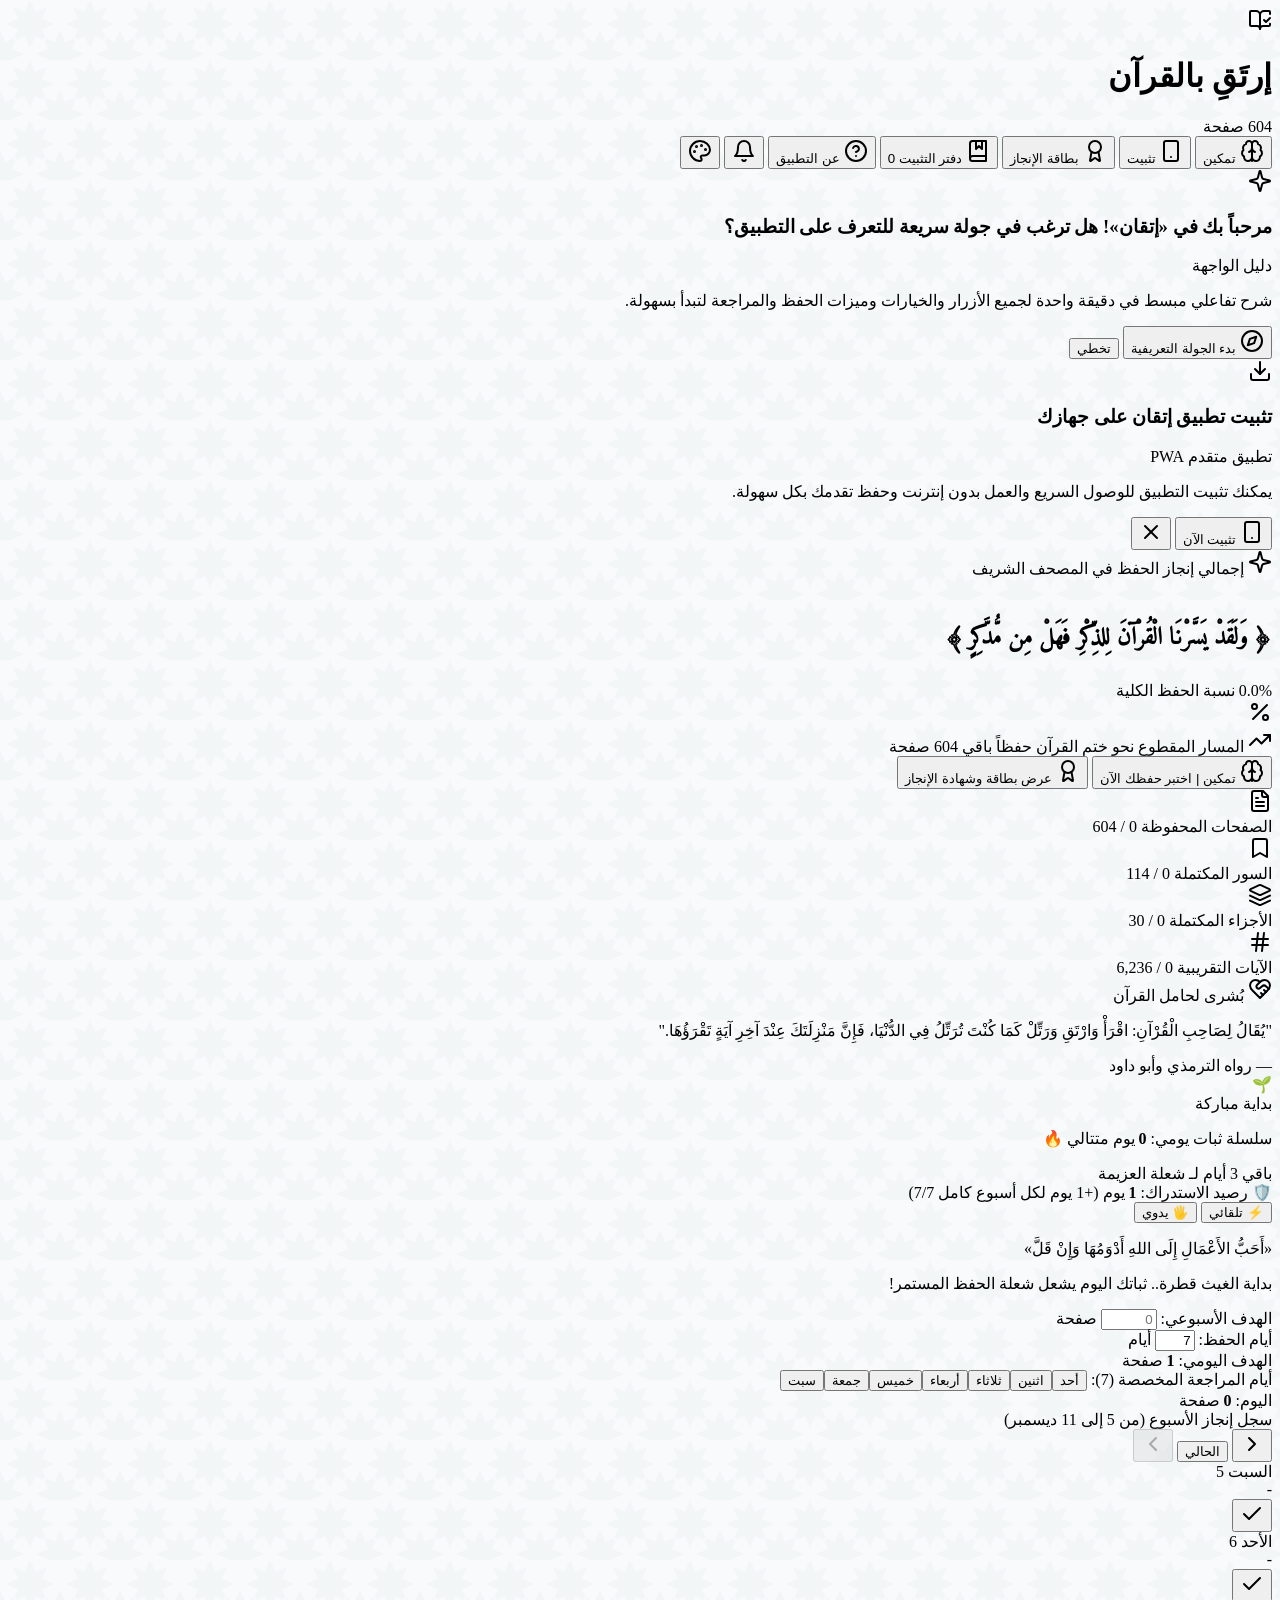
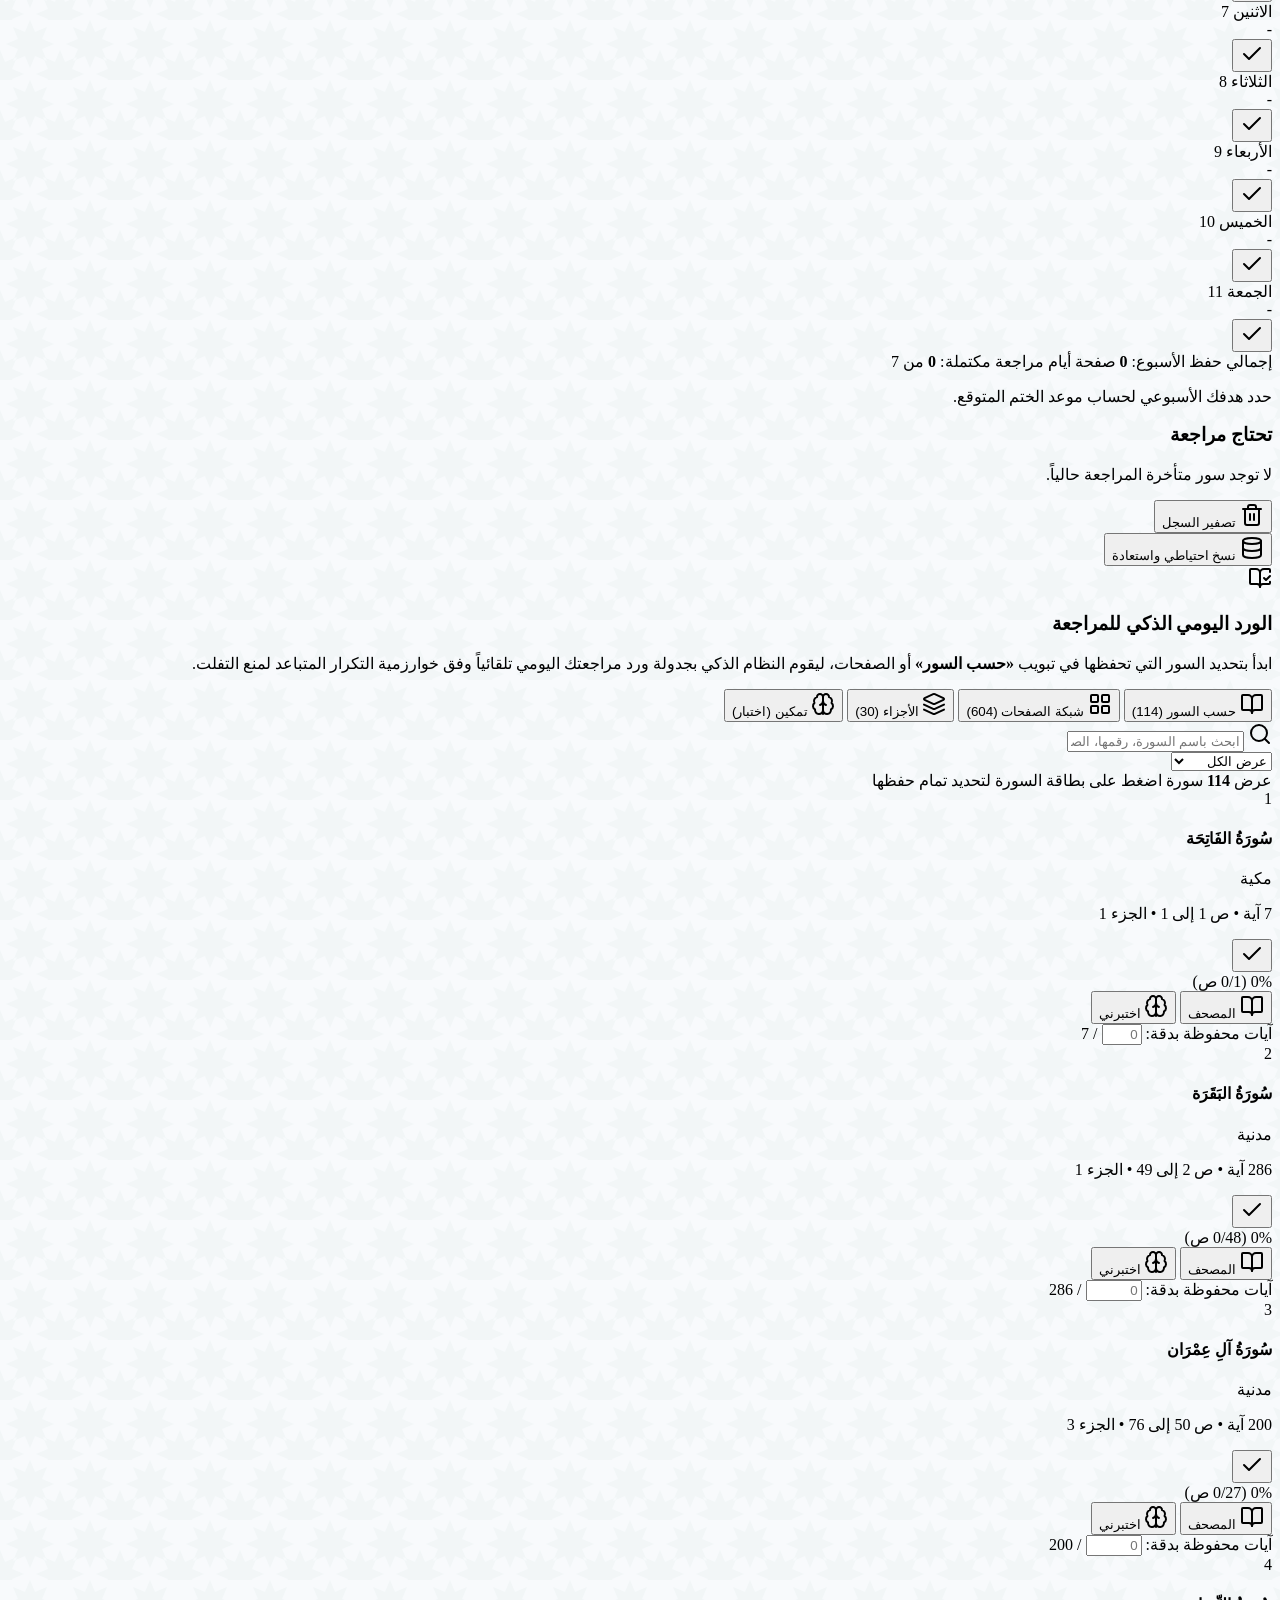
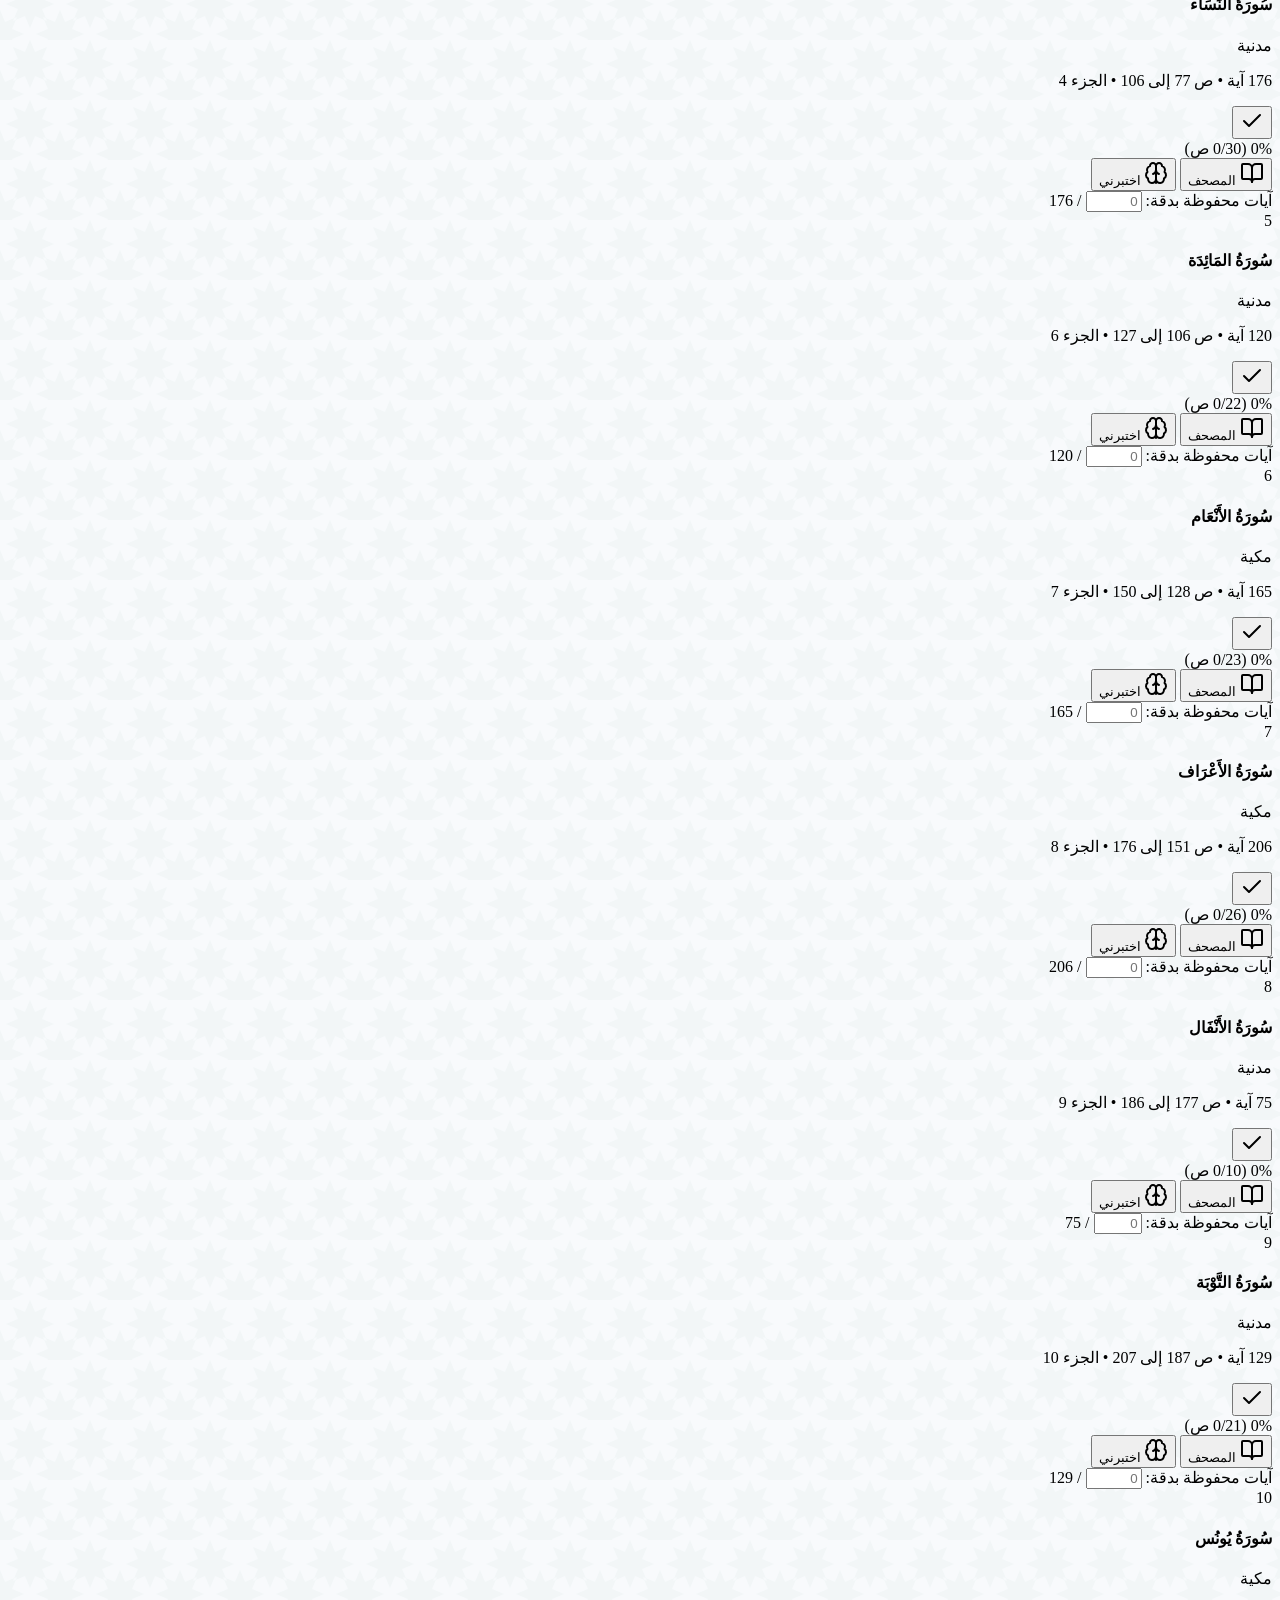
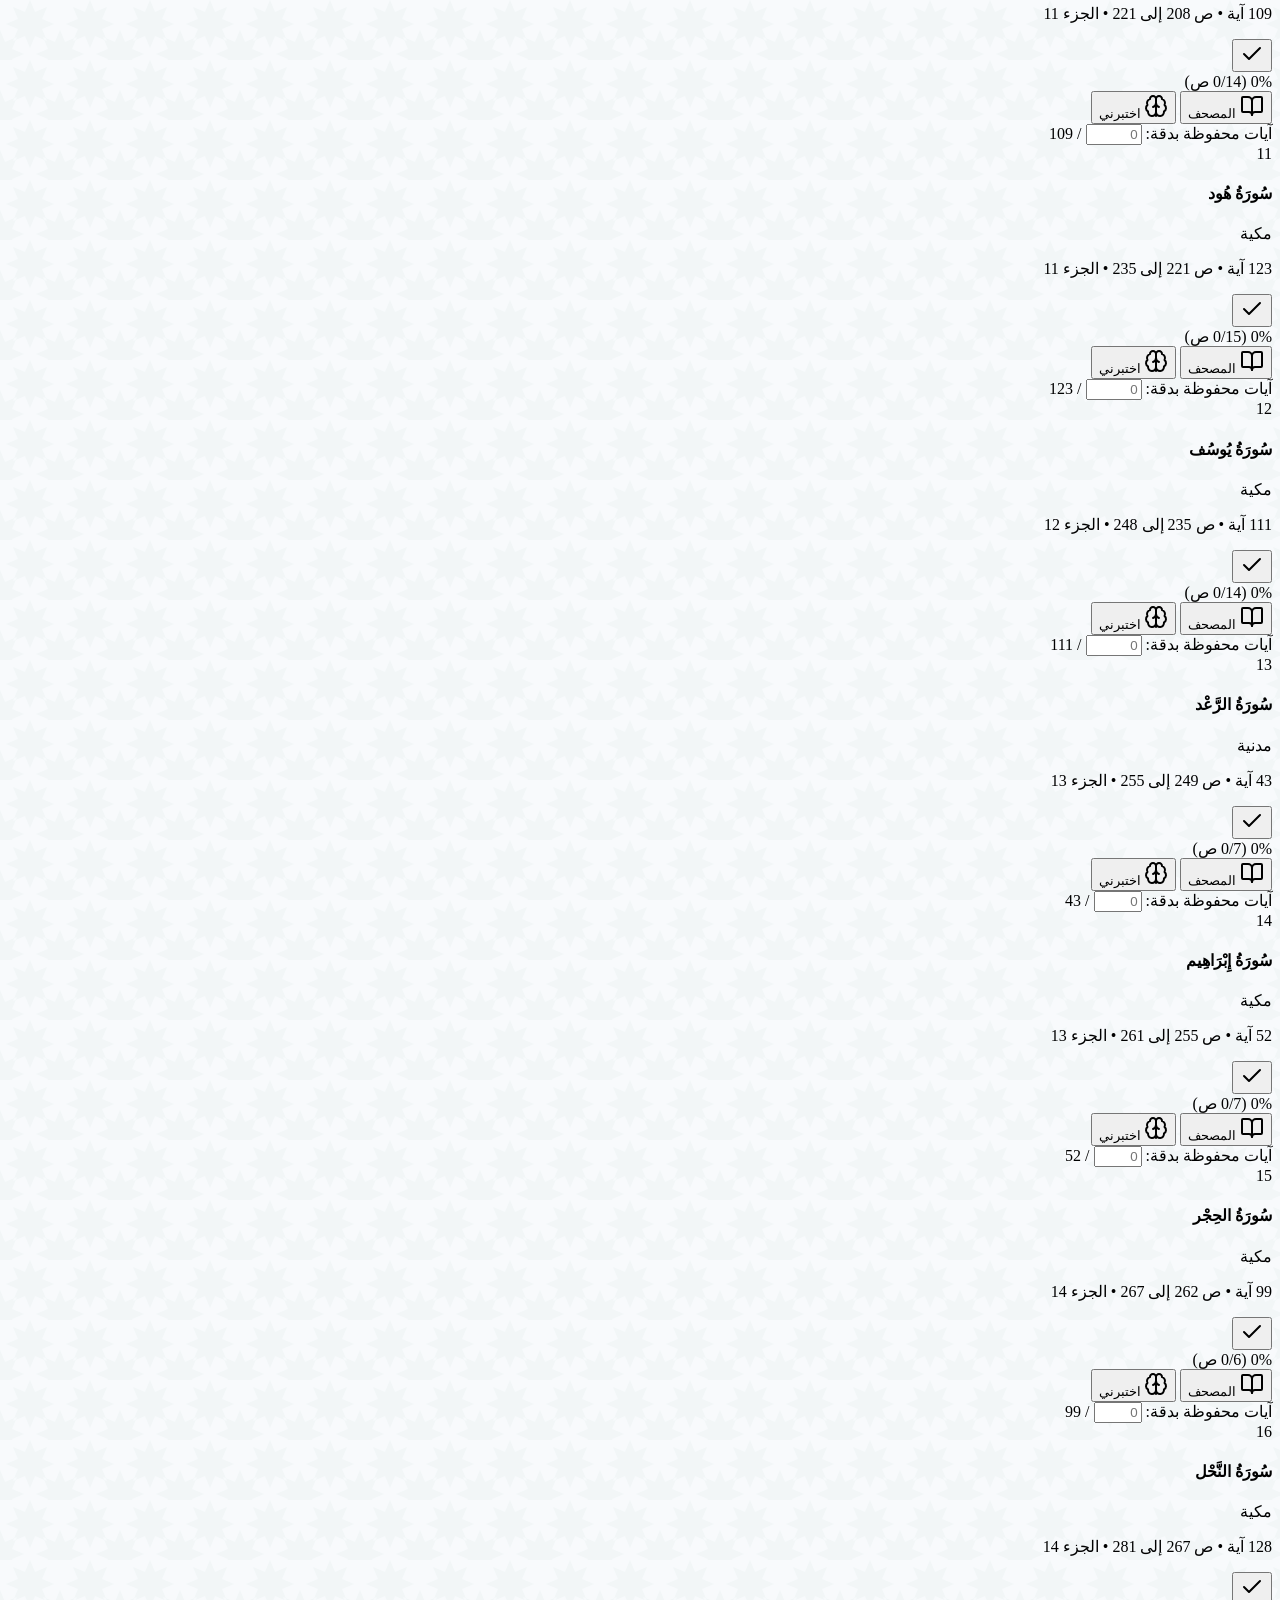
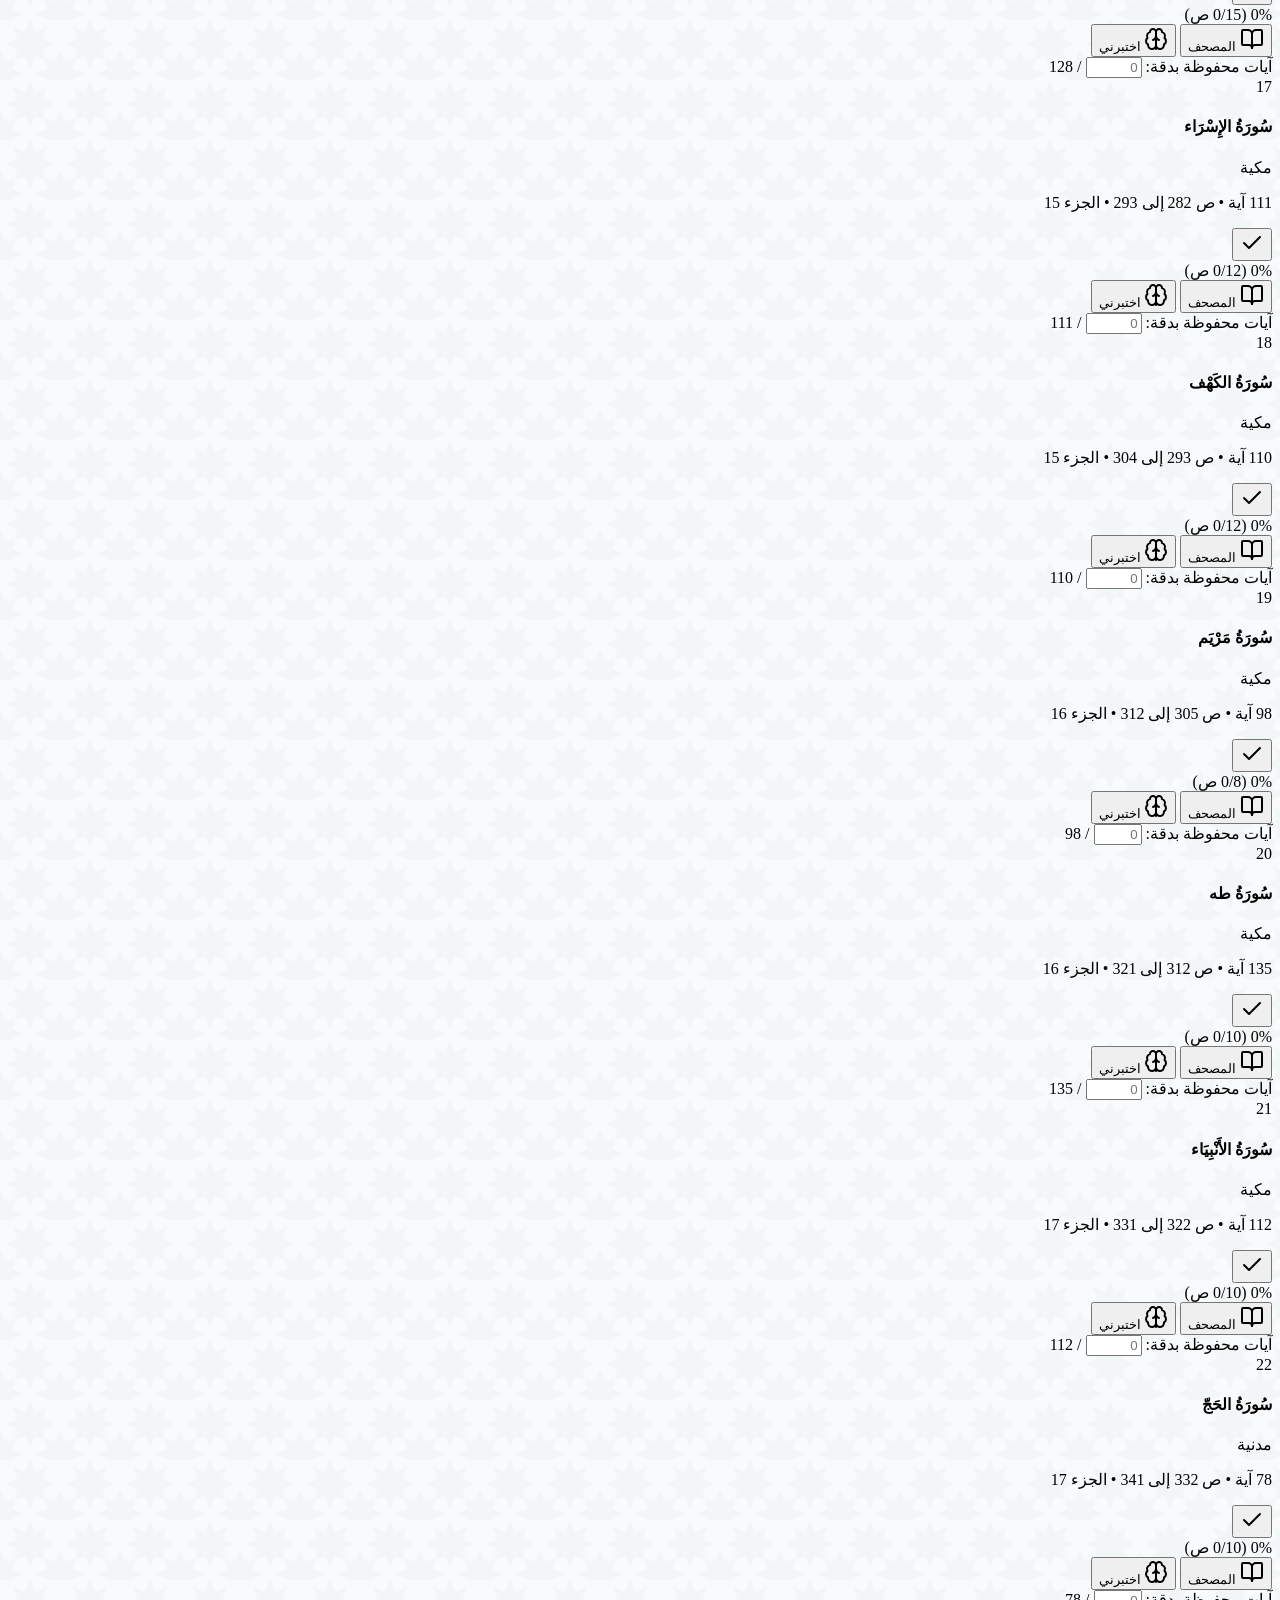
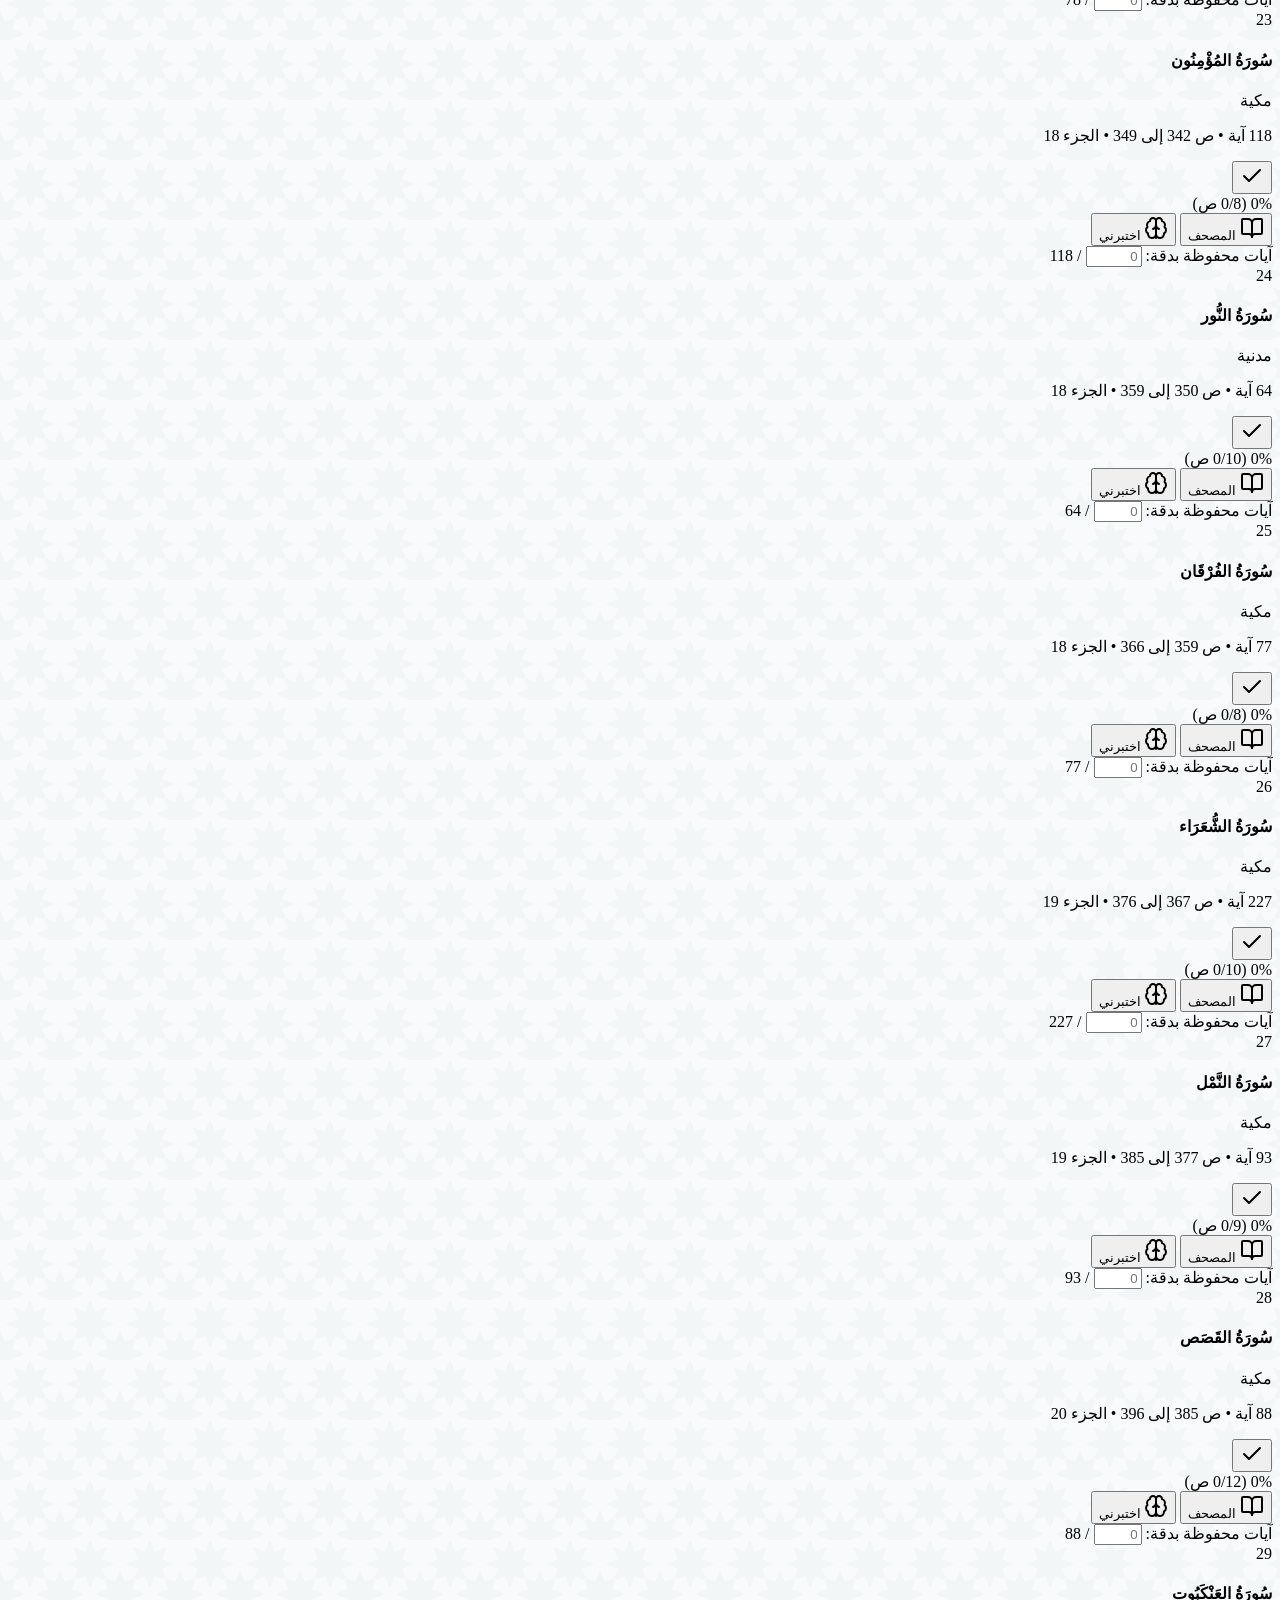
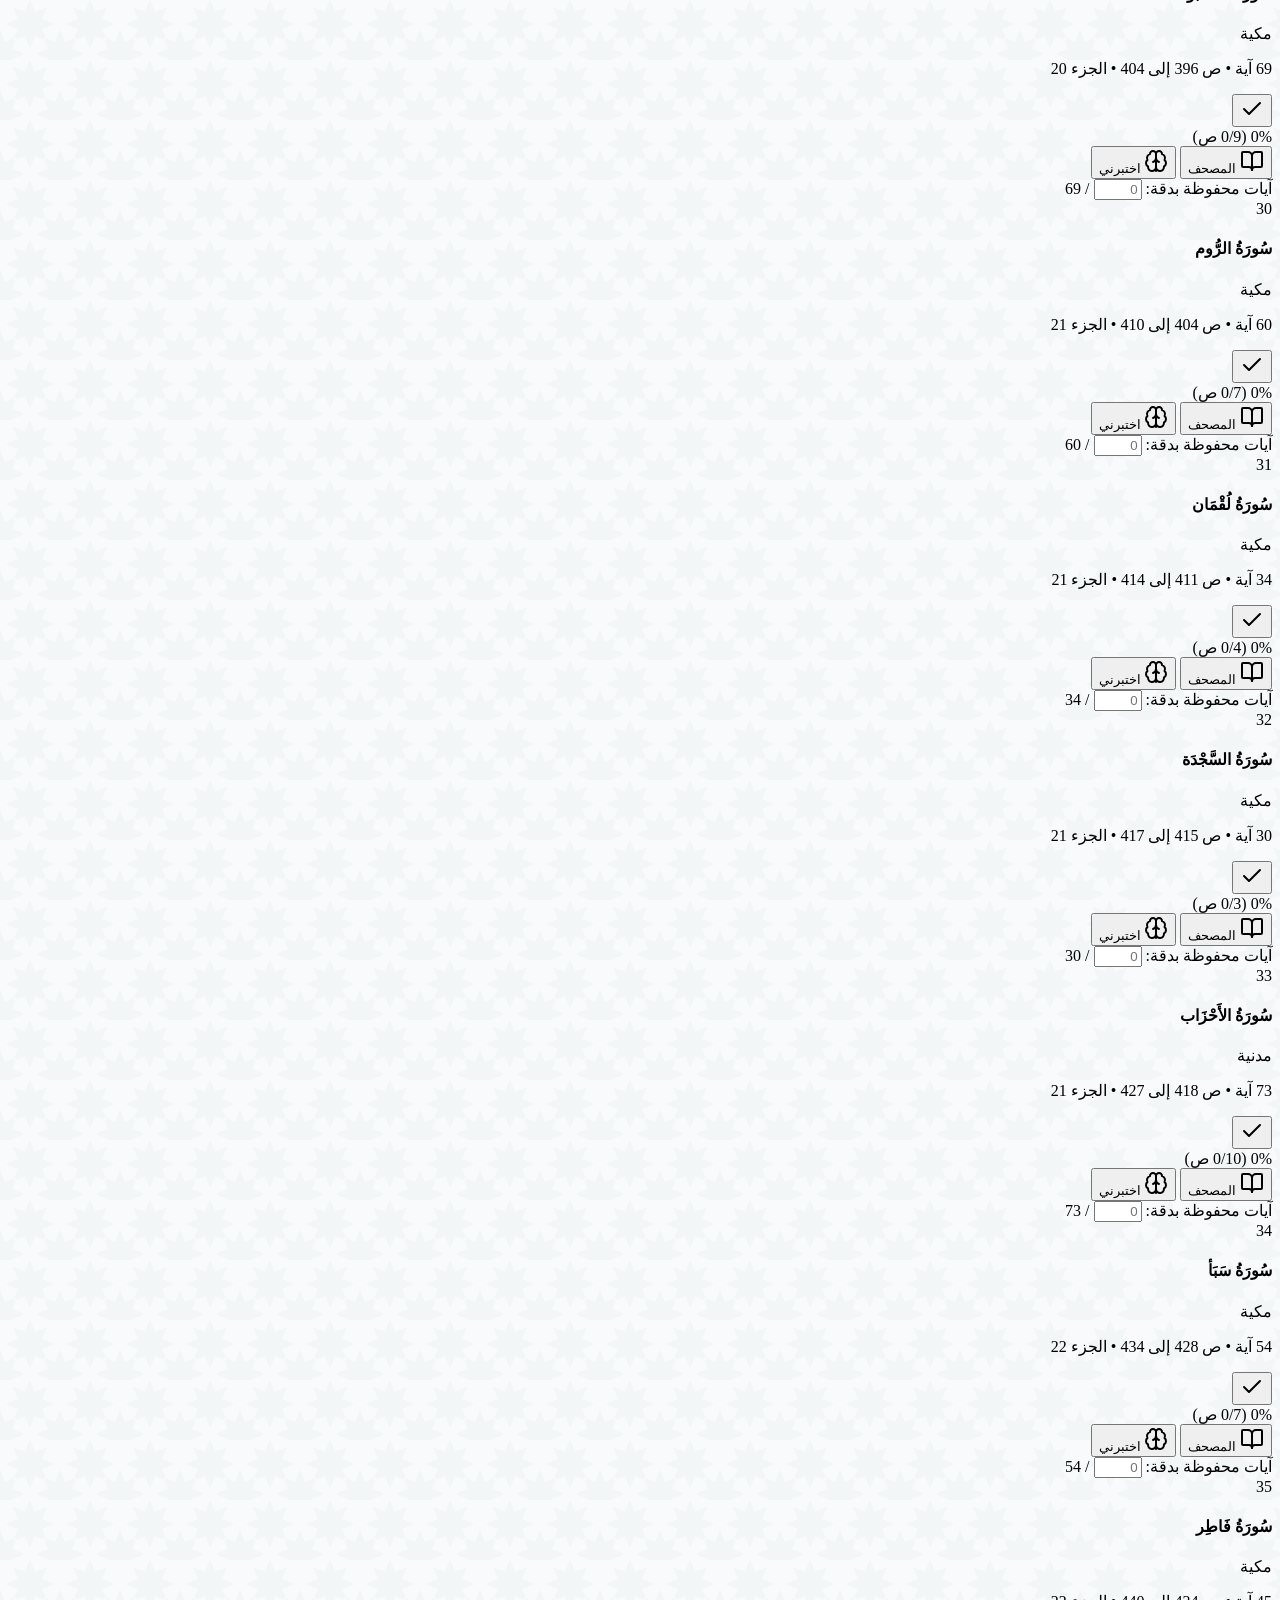
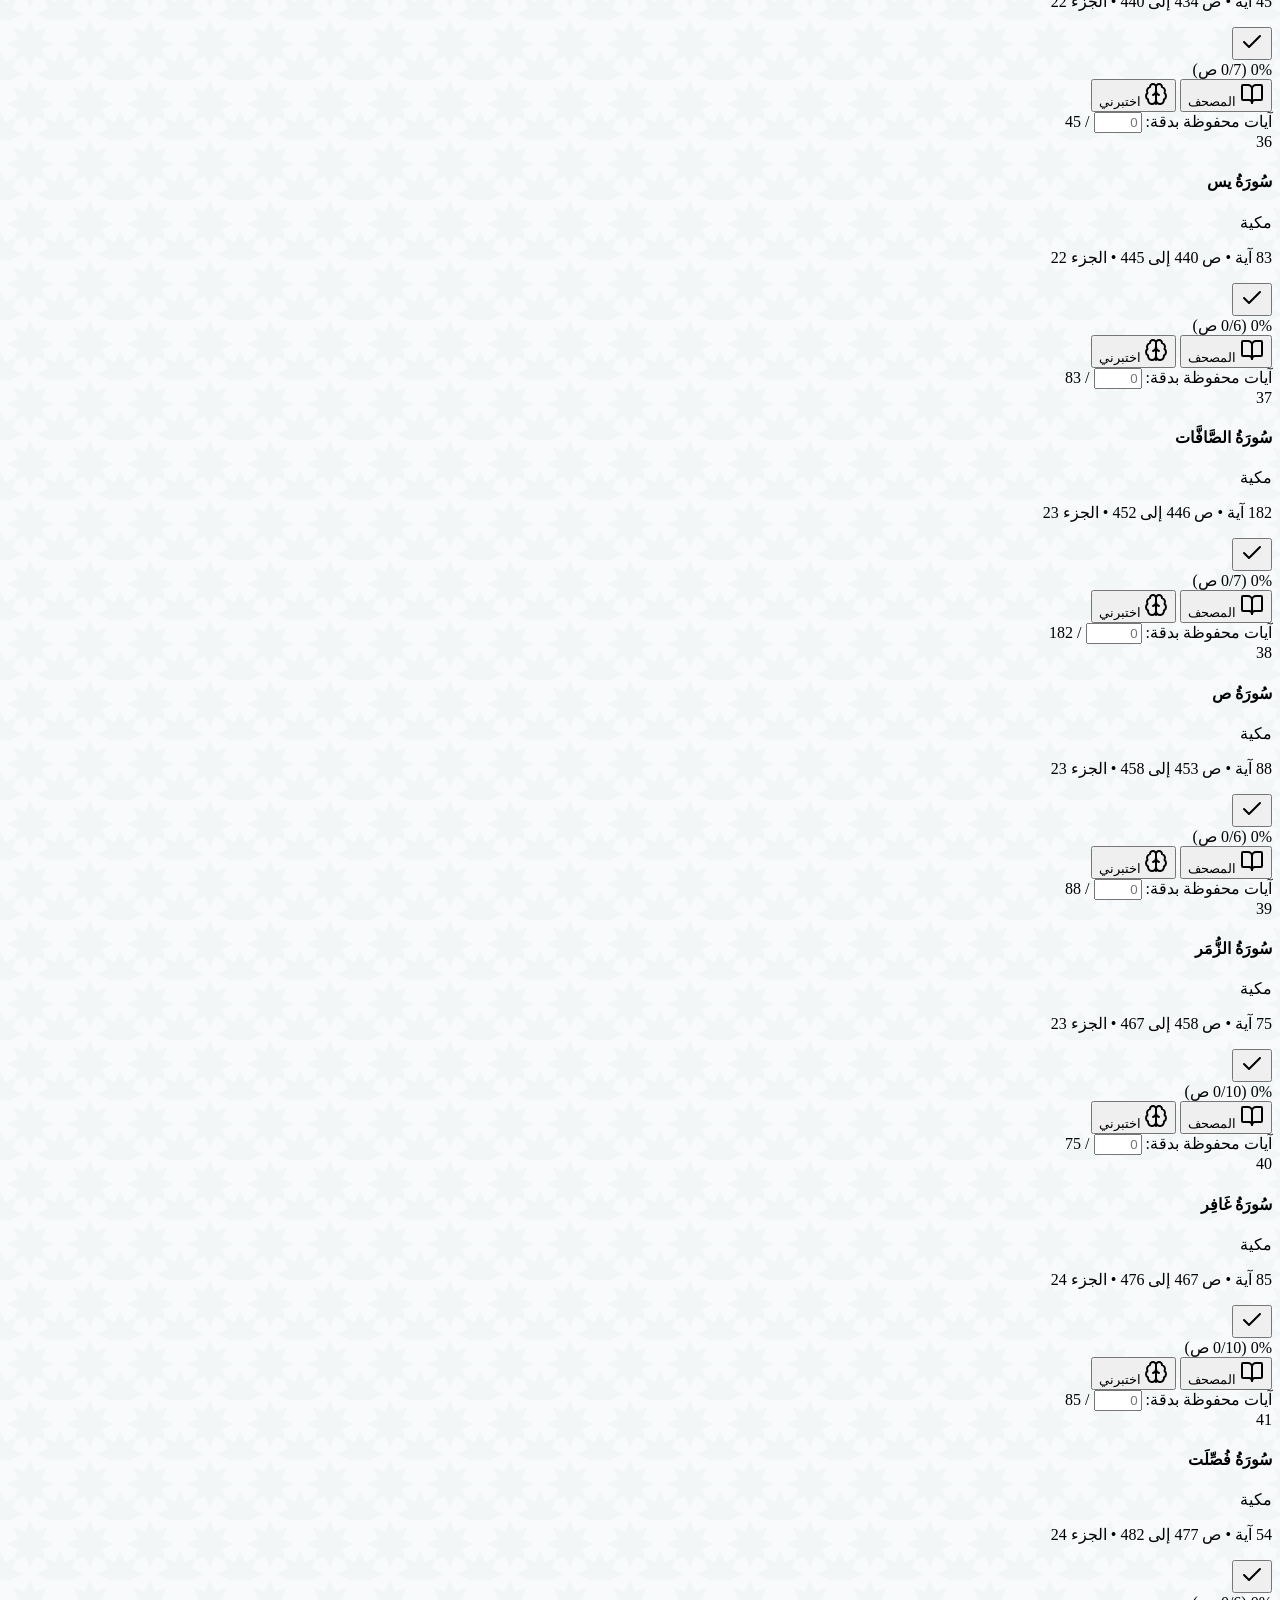
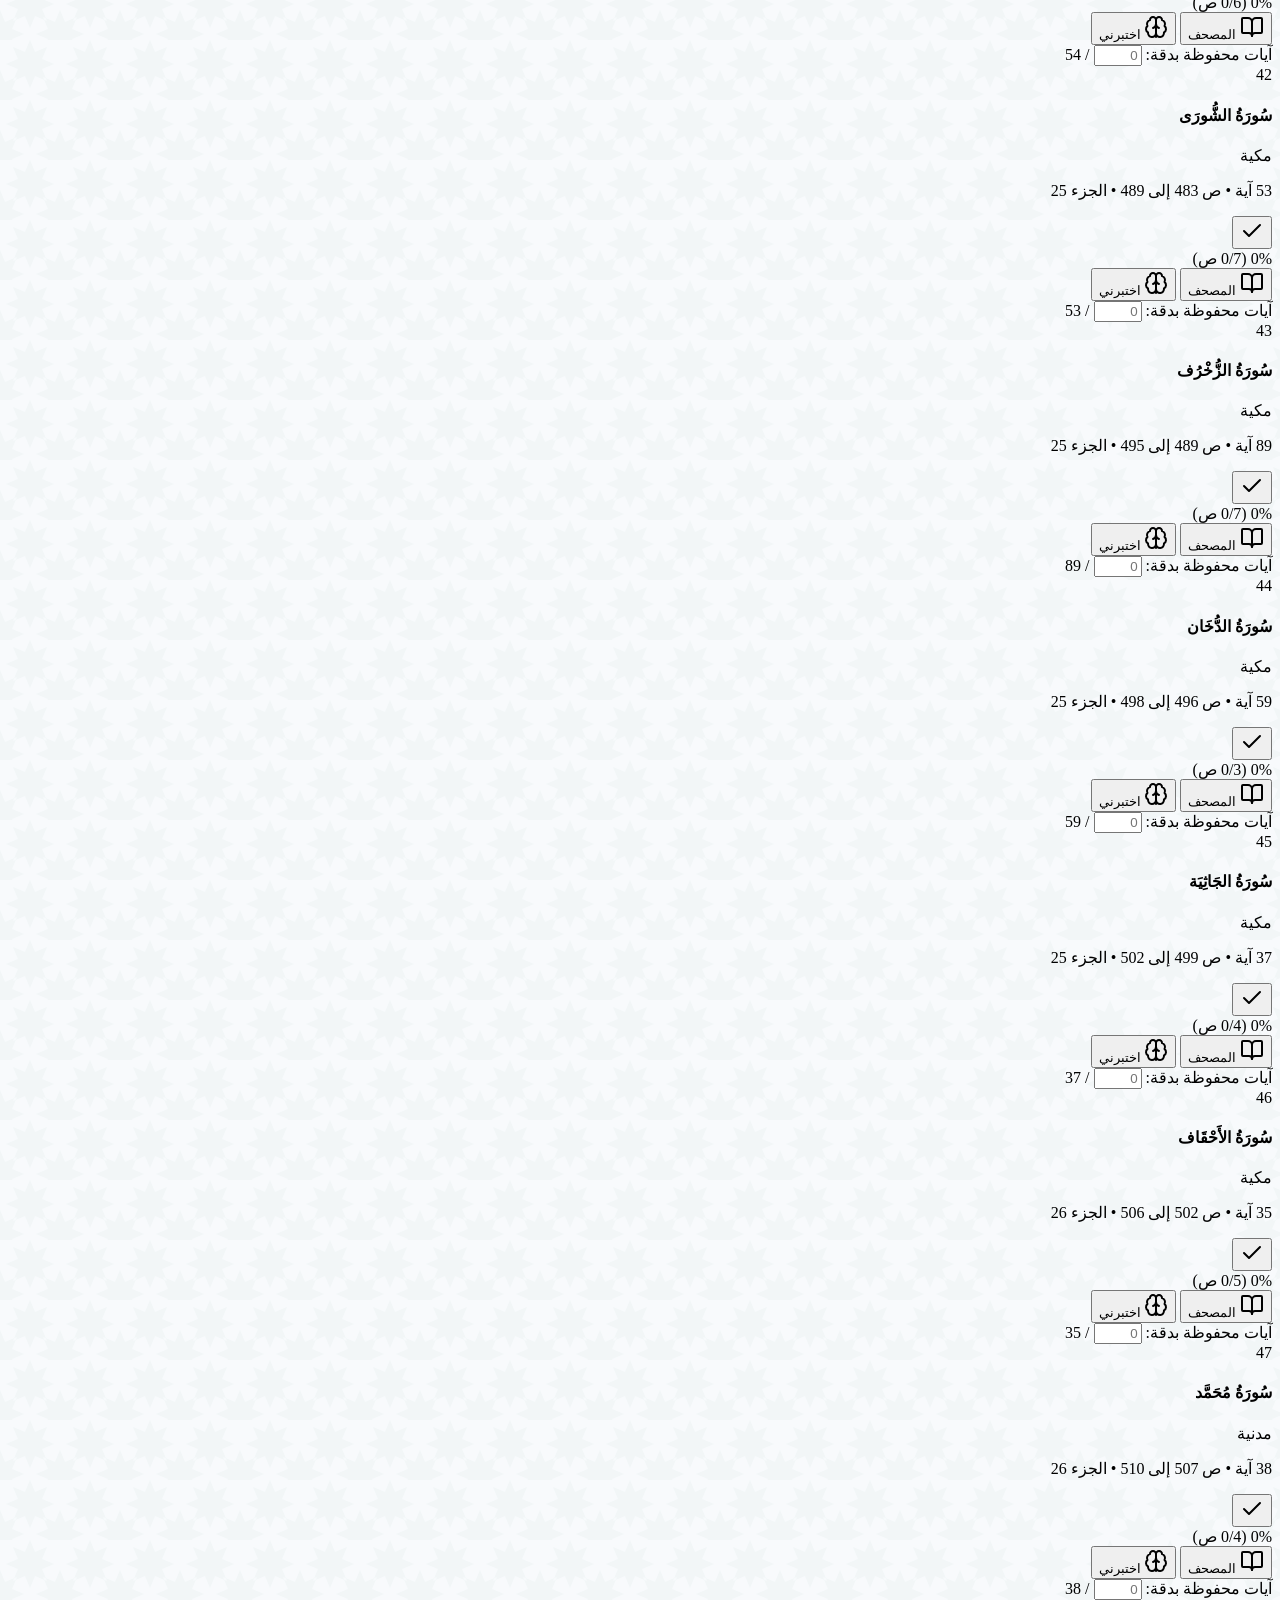
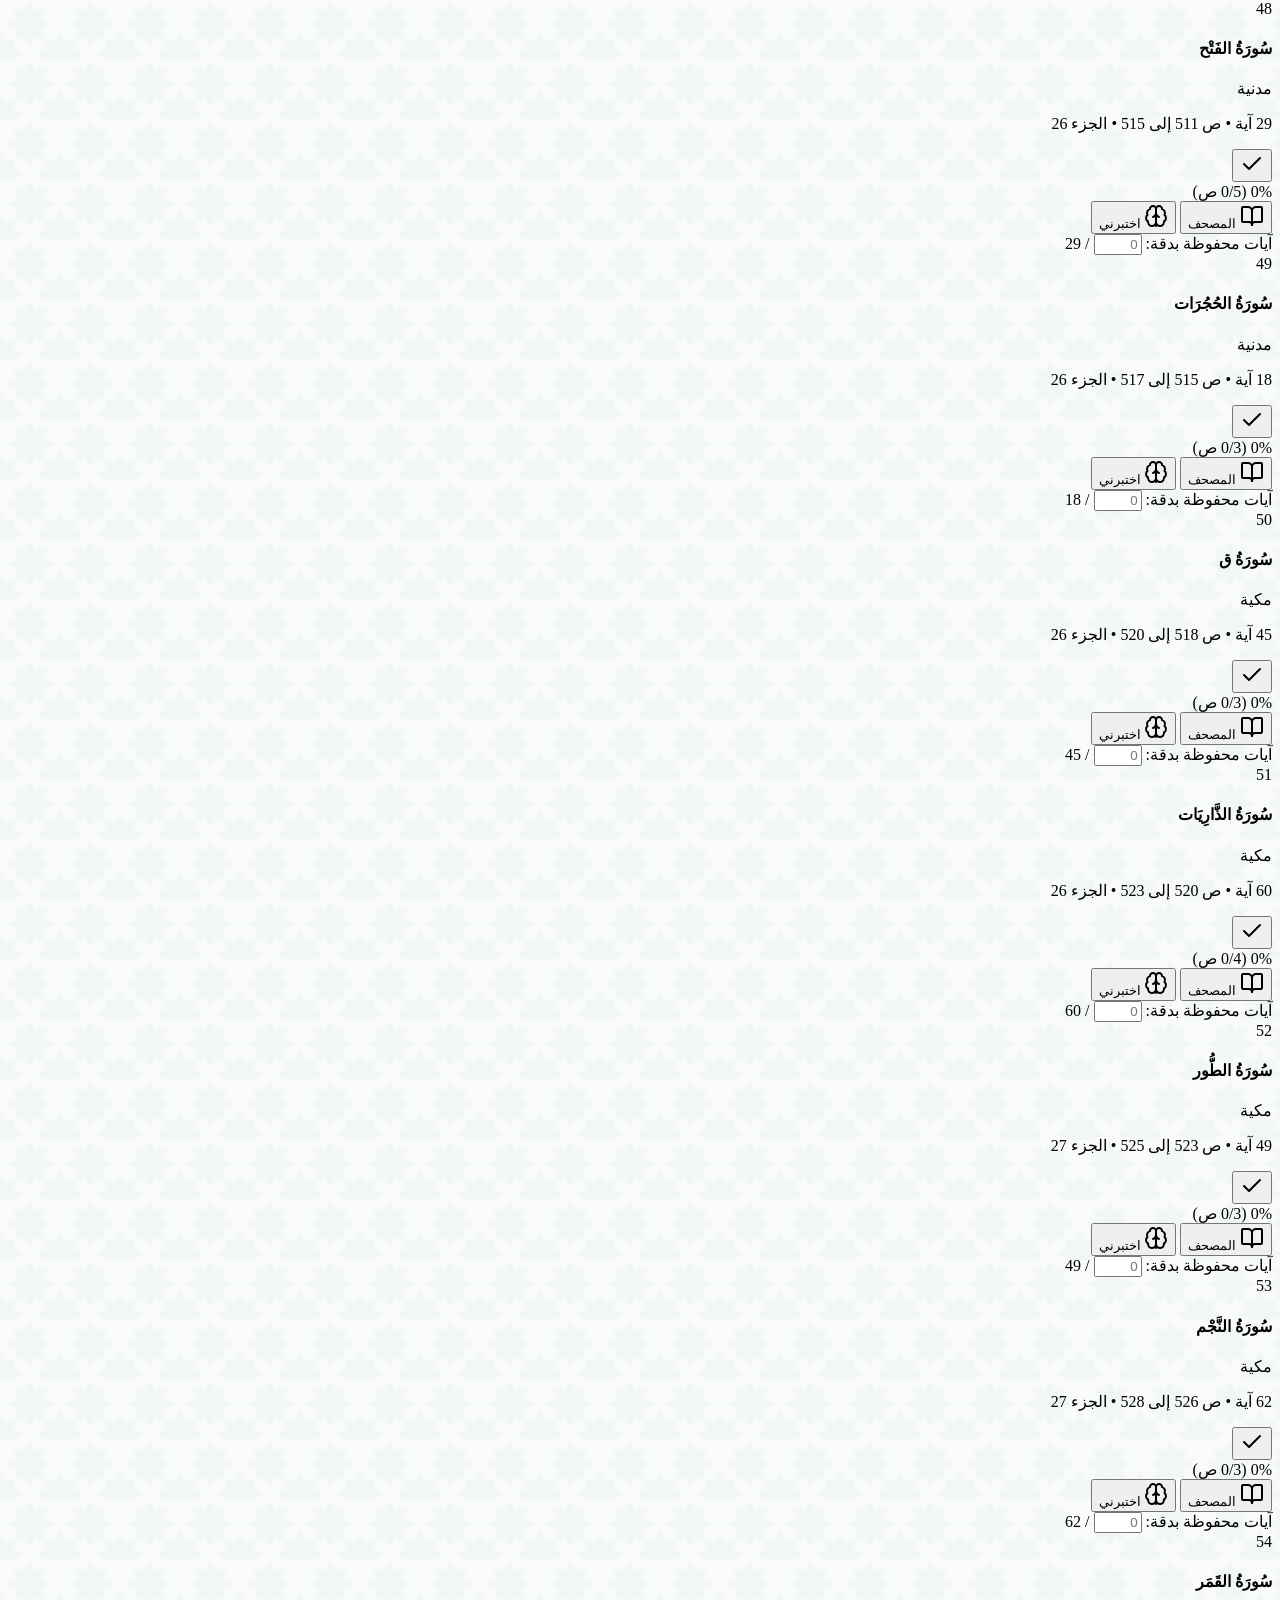
==== QuranTrace.html @ e75c3d3d "asm edition" ====
<!DOCTYPE html>
<html lang="ar" dir="rtl" class="scroll-smooth">

<head>
  <meta charset="UTF-8">
  <meta name="viewport" content="width=device-width, initial-scale=1.0, viewport-fit=cover">
  <meta name="theme-color" content="#064E3B">
  <meta name="apple-mobile-web-app-capable" content="yes">
  <meta name="apple-mobile-web-app-status-bar-style" content="black-translucent">
  <meta name="apple-mobile-web-app-title" content="إرتَقِ">
  <meta name="application-name" content="إرتَقِ">
  <meta name="description"
    content="تطبيق إرتَقِ بالقرآن لحفظ وإنجاز ومراجعة القرآن الكريم مصحف المدينة المنورة 604 صفحة">

  <title>إرتَقِ | إرتَقِ بالقرآن - لوحة إنجاز الحفظ والمراجعة</title>

  <!-- PWA Manifest Link -->
  <link rel="manifest" href="manifest.json" id="manifestPlaceholder">
  <link rel="apple-touch-icon" href="icons/apple-touch-icon.png">

  <!-- Tailwind CSS CDN -->
  <script src="https://cdn.tailwindcss.com"></script>

  <!-- Arabic Typography: Cairo for UI and Amiri Quran for unclipped Tashkeel -->
  <link rel="preconnect" href="https://fonts.googleapis.com">
  <link rel="preconnect" href="https://fonts.gstatic.com" crossorigin>
  <link
    href="https://fonts.googleapis.com/css2?family=Amiri+Quran&family=Cairo:wght@400;500;600;700;800;900&display=swap"
    rel="stylesheet">

  <!-- Lucide Icons (Modular) -->
  <script src="./js/icons.js"></script>

  <!-- html2canvas for Direct Image Export -->
  <script src="https://cdnjs.cloudflare.com/ajax/libs/html2canvas/1.4.1/html2canvas.min.js"></script>

  <script>
    tailwind.config = {
      darkMode: 'class',
      theme: {
        extend: {
          colors: {
            emerald: {
              50: '#f0fdf5',
              100: '#dcfce8',
              200: '#bbf7d1',
              300: '#86efad',
              400: '#4ade80',
              500: '#22c55e',
              600: '#16a34a',
              700: '#15803d',
              800: '#166534',
              850: '#0d542b',
              900: '#064e3b',
              950: '#022c22',
            },
            gold: {
              50: '#fffbeb',
              100: '#fef3c7',
              200: '#fde68a',
              300: '#fcd34d',
              400: '#fbbf24',
              500: '#f59e0b',
              600: '#d97706',
              700: '#b45309',
              800: '#92400e',
              900: '#78350f',
            }
          },
          fontFamily: {
            sans: ['"Cairo"', 'system-ui', '-apple-system', 'sans-serif'],
            quran: ['"Amiri Quran"', 'serif'],
          },
          gridTemplateColumns: {
            '15': 'repeat(15, minmax(0, 1fr))',
            '20': 'repeat(20, minmax(0, 1fr))',
          }
        }
      }
    }
  </script>

  <!-- Custom Styles (Modular) -->
  <link rel="stylesheet" href="./css/styles.css">
</head>

<body
  class="bg-slate-50 dark:bg-slate-950 text-slate-800 dark:text-slate-100 min-h-screen font-sans selection:bg-emerald-600 selection:text-white antialiased transition-colors duration-200 bg-islamic-pattern pb-28 md:pb-12">

  <header
    class="sticky top-0 z-40 bg-white/95 dark:bg-slate-900/95 backdrop-blur-md border-b border-emerald-900/10 dark:border-emerald-500/15 shadow-sm">
    <div
      class="max-w-7xl mx-auto px-2 sm:px-6 lg:px-8 py-1.5 sm:py-2.5 flex items-center justify-between gap-1 sm:gap-2">

      <div id="btnHeaderScrollTop"
        onclick="window.scrollTo({ top: 0, behavior: 'smooth' })"
        role="button"
        tabindex="0"
        title="العودة لأعلى الصفحة"
        class="flex items-center gap-1.5 sm:gap-2.5 shrink-0 cursor-pointer select-none group transition-transform active:scale-95">
        <div
          class="w-7 h-7 min-[380px]:w-8 min-[380px]:h-8 sm:w-10 sm:h-10 rounded-xl sm:rounded-2xl bg-gradient-to-br from-emerald-900 via-emerald-800 to-emerald-700 flex items-center justify-center text-gold-400 shadow-md shadow-emerald-950/20 border border-gold-500/30 shrink-0 group-hover:scale-105 transition-transform">
          <i data-lucide="book-open-check" class="w-3.5 h-3.5 min-[380px]:w-4 min-[380px]:h-4 sm:w-5 sm:h-5 stroke-[2.2]"></i>
        </div>
        <div class="flex items-center gap-1.5">
          <h1
            class="text-xs min-[360px]:text-sm sm:text-base md:text-xl font-black tracking-tight text-emerald-950 dark:text-emerald-100 whitespace-nowrap leading-tight group-hover:text-emerald-700 dark:group-hover:text-gold-300 transition-colors">
            إرتَقِ بالقرآن
          </h1>
          <span
            class="text-[10px] sm:text-[11px] font-bold px-1.5 sm:px-2 py-0.5 rounded-md bg-gold-50 dark:bg-gold-950/60 text-gold-700 dark:text-gold-300 border border-gold-300 dark:border-gold-800 leading-tight whitespace-nowrap hidden min-[540px]:inline-block font-sans">
            604 صفحة
          </span>
        </div>
      </div>

      <div class="flex items-center gap-1 sm:gap-1.5 shrink-0">
        <button id="btnHeaderTamkeen"
          class="hidden sm:flex items-center gap-1 px-2.5 sm:px-3 py-1.5 sm:py-2 rounded-xl text-[11px] sm:text-sm font-bold bg-gradient-to-r from-amber-500 to-amber-600 hover:from-amber-600 hover:to-amber-700 text-white shadow-sm shadow-amber-900/30 transition active:scale-95"
          title="اختبار وتثبيت الحفظ (تمكين)">
          <i data-lucide="brain" class="w-3.5 h-3.5 sm:w-4 sm:h-4 shrink-0 text-white"></i>
          <span>تمكين</span>
        </button>

        <button id="btnInstallApp"
          class="p-1.5 sm:px-2.5 sm:py-1.5 rounded-xl text-xs font-bold bg-emerald-700 hover:bg-emerald-800 text-white shadow-sm shadow-emerald-900/30 transition active:scale-95 flex items-center gap-1 shrink-0 animate-pulse"
          title="تثبيت التطبيق على الشاشة الرئيسية">
          <i data-lucide="smartphone" class="w-4 h-4 text-gold-300 shrink-0"></i>
          <span id="installBtnText" class="hidden min-[480px]:inline">تثبيت</span>
        </button>

        <button id="btnShareCard"
          class="hidden min-[340px]:flex p-1.5 sm:px-2.5 sm:py-1.5 rounded-xl text-xs font-semibold bg-amber-50 hover:bg-amber-100 dark:bg-gold-950/50 dark:hover:bg-gold-900 text-gold-800 dark:text-gold-300 border border-gold-300/80 dark:border-gold-800 transition shadow-xs active:scale-95 items-center gap-1"
          title="عرض بطاقة الإنجاز">
          <i data-lucide="award" class="w-4 h-4 text-gold-600 dark:text-gold-400 shrink-0"></i>
          <span class="hidden md:inline">بطاقة الإنجاز</span>
        </button>

        <button id="btnHeaderMistakes"
          class="relative p-1.5 sm:px-2.5 sm:py-1.5 rounded-xl text-xs font-semibold bg-rose-50 hover:bg-rose-100 dark:bg-rose-950/50 dark:hover:bg-rose-900/70 text-rose-800 dark:text-rose-300 border border-rose-300/80 dark:border-rose-800 transition shadow-xs active:scale-95 flex items-center gap-1"
          title="دفتر التثبيت وسجل الأخطاء">
          <i data-lucide="book-marked" class="w-4 h-4 text-rose-600 dark:text-rose-400 shrink-0"></i>
          <span class="hidden md:inline">دفتر التثبيت</span>
          <span id="headerMistakesCount"
            class="hidden absolute -top-1 -right-1 min-w-[17px] h-[17px] px-1 rounded-full bg-rose-600 text-white text-[9.5px] font-bold font-sans items-center justify-center ring-2 ring-white dark:ring-slate-900 shadow-xs leading-none">0</span>
        </button>

        <button id="btnAboutModal"
          class="p-1.5 sm:px-2.5 sm:py-1.5 rounded-xl text-xs font-semibold bg-emerald-50 hover:bg-emerald-100 dark:bg-emerald-950/60 dark:hover:bg-emerald-900/80 text-emerald-800 dark:text-emerald-300 border border-emerald-300/80 dark:border-emerald-800 transition shadow-xs active:scale-95 flex items-center gap-1"
          title="عن التطبيق ودليل المستخدم">
          <i data-lucide="help-circle" class="w-4 h-4 text-emerald-600 dark:text-emerald-400 shrink-0"></i>
          <span class="hidden md:inline">عن التطبيق</span>
        </button>

        <button id="btnRemindersModal"
          class="relative p-1.5 sm:p-2 rounded-xl text-slate-600 dark:text-slate-300 hover:bg-slate-100 dark:hover:bg-slate-800 border border-slate-200 dark:border-slate-800 transition active:scale-95 flex items-center justify-center"
          title="منبه ورد الحفظ والمراجعة">
          <i data-lucide="bell" class="w-4 h-4"></i>
          <span id="reminderActiveDot" class="hidden absolute top-1 right-1 w-2 h-2 rounded-full bg-emerald-500 ring-2 ring-white dark:ring-slate-900"></span>
        </button>

        <button id="btnThemeToggle"
          class="p-1.5 sm:p-2 rounded-xl text-slate-600 dark:text-slate-300 hover:bg-slate-100 dark:hover:bg-slate-800 border border-slate-200 dark:border-slate-800 transition active:scale-95 flex items-center justify-center"
          title="تبديل النمط">
          <i data-lucide="moon" class="w-4 h-4 dark:hidden"></i>
          <i data-lucide="sun" class="w-4 h-4 hidden dark:inline text-gold-400"></i>
        </button>
      </div>

    </div>
  </header>

  <main class="max-w-7xl mx-auto px-3 sm:px-6 lg:px-8 py-3.5 sm:py-5 space-y-4 sm:space-y-5">

    <!-- New User Tutorial Reminder Banner -->
    <div id="newUserTutorialReminder"
      class="hidden relative overflow-hidden rounded-2xl bg-gradient-to-r from-amber-950/20 via-gold-950/15 to-emerald-950/20 dark:from-amber-950/50 dark:via-gold-950/30 dark:to-emerald-950/40 p-3 sm:p-4 shadow-sm border border-gold-400/50 dark:border-gold-500/30 transition-all">
      <div class="flex flex-col sm:flex-row sm:items-center justify-between gap-3">
        <div class="flex items-center gap-2.5 sm:gap-3 min-w-0">
          <div
            class="w-9 h-9 sm:w-10 sm:h-10 rounded-xl bg-gradient-to-br from-gold-500 to-amber-600 text-white flex items-center justify-center shrink-0 shadow-sm">
            <i data-lucide="sparkle" class="w-4 h-4 sm:w-5 sm:h-5"></i>
          </div>
          <div class="min-w-0">
            <div class="flex items-center gap-2 flex-wrap">
              <h3 class="text-xs sm:text-sm font-bold text-slate-900 dark:text-white flex items-center gap-1.5">
                <span>مرحباً بك في «إتقان»! هل ترغب في جولة سريعة للتعرف على التطبيق؟</span>
              </h3>
              <span
                class="inline-block px-1.5 py-0.5 rounded text-[10px] bg-gold-400/20 text-gold-700 dark:text-gold-300 border border-gold-400/30 font-semibold">دليل الواجهة</span>
            </div>
            <p class="text-[11px] sm:text-xs text-slate-600 dark:text-slate-300 mt-0.5">
              شرح تفاعلي مبسط في دقيقة واحدة لجميع الأزرار والخيارات وميزات الحفظ والمراجعة لتبدأ بسهولة.
            </p>
          </div>
        </div>

        <div class="flex items-center gap-2 shrink-0 self-end sm:self-auto">
          <button id="btnStartTutorialFromBanner"
            class="px-3 py-1.5 rounded-xl bg-gradient-to-r from-emerald-600 to-teal-700 hover:from-emerald-700 hover:to-teal-800 text-white font-bold text-xs shadow-sm transition active:scale-95 flex items-center gap-1.5">
            <i data-lucide="compass" class="w-3.5 h-3.5 shrink-0"></i>
            <span>بدء الجولة التعريفية</span>
          </button>
          <button id="btnDismissTutorialBanner"
            class="px-2.5 py-1.5 rounded-xl text-slate-500 hover:text-slate-800 dark:text-slate-400 dark:hover:text-slate-200 hover:bg-slate-200/50 dark:hover:bg-slate-800 text-xs font-semibold transition"
            title="تخطي الدليل">
            <span>تخطي</span>
          </button>
        </div>
      </div>
    </div>

    <!-- Install Reminder Banner in Browser -->
    <div id="installReminderBanner"
      class="hidden relative overflow-hidden rounded-2xl bg-gradient-to-r from-emerald-900 via-emerald-850 to-teal-900 text-white p-3.5 sm:p-4 shadow-md border border-emerald-700/60 transition-all">
      <div class="flex flex-col sm:flex-row sm:items-center justify-between gap-3">
        <div class="flex items-start sm:items-center gap-2.5 sm:gap-3 min-w-0">
          <div
            class="w-9 h-9 sm:w-10 sm:h-10 rounded-xl bg-gold-400/20 border border-gold-400/30 flex items-center justify-center shrink-0 text-gold-300 mt-0.5 sm:mt-0">
            <i data-lucide="download" class="w-4 h-4 sm:w-5 sm:h-5"></i>
          </div>
          <div class="min-w-0 flex-1">
            <div class="flex items-center gap-2 flex-wrap">
              <h3 class="text-xs sm:text-sm font-bold text-white flex items-center gap-1.5">
                <span>تثبيت تطبيق إتقان على جهازك</span>
              </h3>
              <span
                class="inline-block px-1.5 py-0.5 rounded text-[10px] bg-gold-400/20 text-gold-300 border border-gold-400/30 font-semibold">تطبيق
                متقدم PWA</span>
            </div>
            <p class="text-[11px] sm:text-xs text-emerald-100/90 leading-relaxed mt-1">
              يمكنك تثبيت التطبيق للوصول السريع والعمل بدون إنترنت وحفظ تقدمك بكل سهولة.
            </p>
          </div>
        </div>

        <div class="flex items-center gap-2 shrink-0 self-end sm:self-auto">
          <button id="btnBannerInstall"
            class="px-3 py-1.5 rounded-xl bg-gradient-to-r from-gold-500 to-amber-500 hover:from-gold-600 hover:to-amber-600 text-slate-950 font-bold text-xs shadow-sm transition active:scale-95 flex items-center gap-1.5">
            <i data-lucide="smartphone" class="w-3.5 h-3.5 shrink-0"></i>
            <span>تثبيت الآن</span>
          </button>
          <button id="btnDismissInstallBanner"
            class="p-1.5 rounded-xl text-emerald-200 hover:text-white hover:bg-emerald-800/80 transition"
            title="إخفاء التنبيه">
            <i data-lucide="x" class="w-4 h-4"></i>
          </button>
        </div>
      </div>
    </div>

    <div class="grid grid-cols-1 lg:grid-cols-12 gap-4">

      <div
        class="lg:col-span-8 relative rounded-3xl bg-gradient-to-br from-emerald-950 via-emerald-900 to-emerald-850 text-white p-5 sm:p-6 shadow-xl shadow-emerald-950/20 border border-emerald-800/80">

        <div class="relative z-10 flex flex-col justify-between h-full space-y-4">
          <div class="flex flex-col sm:flex-row sm:items-center justify-between gap-3">
            <div class="min-w-0 flex-1">
              <div
                class="inline-flex items-center gap-1.5 px-2.5 py-0.5 rounded-full bg-emerald-800/80 border border-emerald-700/60 text-[11px] text-gold-300 font-semibold mb-1">
                <i data-lucide="sparkle" class="w-3 h-3 text-gold-400"></i>
                إجمالي إنجاز الحفظ في المصحف الشريف
              </div>

              <div class="pt-0.5 pb-1">
                <h2
                  class="quranic-verse text-[13.5px] min-[380px]:text-[15px] sm:text-base md:text-lg font-bold text-gold-300 tracking-normal whitespace-nowrap overflow-x-auto select-none"
                  dir="rtl">
                  ﴿&nbsp;وَلَقَدْ&nbsp;يَسَّرْنَا&nbsp;الْقُرْآنَ&nbsp;لِلذِّكْرِ&nbsp;فَهَلْ&nbsp;مِن&nbsp;مُّدَّكِرٍ&nbsp;﴾
                </h2>
              </div>
            </div>

            <div
              class="flex items-center gap-3 bg-emerald-900/80 backdrop-blur-md py-2 px-4 rounded-2xl border border-gold-500/30 shadow-inner shrink-0 self-start sm:self-auto">
              <div class="text-right">
                <span id="statOverallPercent"
                  class="text-2xl sm:text-3xl font-black font-sans text-gold-400 tracking-tight leading-none">0.0%</span>
                <span class="text-[10px] block font-bold text-emerald-200 mt-0.5">نسبة الحفظ الكلية</span>
              </div>
              <div
                class="w-10 h-10 rounded-xl bg-gold-500/10 flex items-center justify-center text-gold-400 border border-gold-500/20">
                <i data-lucide="percent" class="w-5 h-5"></i>
              </div>
            </div>
          </div>

          <div class="space-y-1.5">
            <div class="flex justify-between items-center text-xs font-semibold text-emerald-200">
              <span class="flex items-center gap-1.5">
                <i data-lucide="trending-up" class="w-3.5 h-3.5 text-gold-400"></i>
                المسار المقطوع نحو ختم القرآن حفظاً
              </span>
              <span id="statRemainingNotice" class="text-gold-300 font-bold font-sans">باقي 604 صفحة</span>
            </div>
            <div
              class="w-full h-3.5 bg-emerald-950/90 rounded-full overflow-hidden p-0.5 border border-emerald-700/40 shadow-inner">
              <div id="statProgressBar"
                class="h-full bg-gradient-to-l from-gold-400 via-amber-400 to-emerald-400 rounded-full transition-all duration-500 ease-out shadow-lg"
                style="width: 0%"></div>
            </div>
          </div>

          <div class="grid grid-cols-1 sm:grid-cols-2 gap-2">
            <button id="btnHeroTamkeen"
              class="w-full flex items-center justify-center gap-2 py-2.5 rounded-xl bg-gradient-to-r from-amber-500 to-amber-600 hover:from-amber-600 hover:to-amber-700 text-white text-xs sm:text-sm font-bold font-sans transition active:scale-95 shadow-md shadow-amber-950/30">
              <i data-lucide="brain" class="w-4 h-4 text-white"></i>
              <span>تمكين | اختبر حفظك الآن</span>
            </button>
            <button id="btnMainSaveImage"
              class="w-full flex items-center justify-center gap-2 py-2.5 rounded-xl bg-gold-500/15 hover:bg-gold-500/25 border border-gold-500/40 text-gold-300 text-xs sm:text-sm font-bold font-sans transition active:scale-95">
              <i data-lucide="award" class="w-4 h-4"></i>
              <span>عرض بطاقة وشهادة الإنجاز</span>
            </button>
          </div>

          <div class="grid grid-cols-2 sm:grid-cols-4 gap-2.5 pt-2.5 border-t border-emerald-800/80 text-xs font-sans">
            <div class="bg-emerald-900/60 p-2.5 rounded-xl border border-emerald-800/60 flex items-center gap-2">
              <div class="w-7 h-7 rounded-lg bg-gold-500/20 text-gold-300 flex items-center justify-center font-bold">
                <i data-lucide="file-text" class="w-3.5 h-3.5"></i>
              </div>
              <div>
                <span class="text-emerald-300 text-[10px] block leading-none mb-1">الصفحات المحفوظة</span>
                <span class="text-xs sm:text-sm font-bold text-white"><span id="statPagesMemorized">0</span> <span
                    class="text-emerald-400/80 font-normal text-xs">/ 604</span></span>
              </div>
            </div>

            <div class="bg-emerald-900/60 p-2.5 rounded-xl border border-emerald-800/60 flex items-center gap-2">
              <div
                class="w-7 h-7 rounded-lg bg-emerald-500/20 text-emerald-300 flex items-center justify-center font-bold">
                <i data-lucide="bookmark" class="w-3.5 h-3.5"></i>
              </div>
              <div>
                <span class="text-emerald-300 text-[10px] block leading-none mb-1">السور المكتملة</span>
                <span class="text-xs sm:text-sm font-bold text-white"><span id="statSurahsMemorized">0</span> <span
                    class="text-emerald-400/80 font-normal text-xs">/ 114</span></span>
              </div>
            </div>

            <div class="bg-emerald-900/60 p-2.5 rounded-xl border border-emerald-800/60 flex items-center gap-2">
              <div class="w-7 h-7 rounded-lg bg-teal-500/20 text-teal-300 flex items-center justify-center font-bold">
                <i data-lucide="layers" class="w-3.5 h-3.5"></i>
              </div>
              <div>
                <span class="text-emerald-300 text-[10px] block leading-none mb-1">الأجزاء المكتملة</span>
                <span class="text-xs sm:text-sm font-bold text-white"><span id="statJuzCompleted">0</span> <span
                    class="text-emerald-400/80 font-normal text-xs">/ 30</span></span>
              </div>
            </div>

            <div class="bg-emerald-900/60 p-2.5 rounded-xl border border-emerald-800/60 flex items-center gap-2">
              <div class="w-7 h-7 rounded-lg bg-amber-500/20 text-amber-300 flex items-center justify-center font-bold">
                <i data-lucide="hash" class="w-3.5 h-3.5"></i>
              </div>
              <div>
                <span class="text-emerald-300 text-[10px] block leading-none mb-1">الآيات التقريبية</span>
                <span class="text-xs sm:text-sm font-bold text-white"><span id="statAyahsMemorized">0</span> <span
                    class="text-emerald-400/80 font-normal text-xs">/ 6,236</span></span>
              </div>
            </div>
          </div>

        </div>
      </div>

      <div class="lg:col-span-4 flex flex-col justify-between gap-3">
        <div
          class="bg-white dark:bg-slate-900 border border-slate-200 dark:border-slate-800 rounded-3xl p-4 shadow-sm relative overflow-hidden">
          <div class="flex items-center gap-2 text-xs font-bold text-emerald-800 dark:text-emerald-400 mb-1.5">
            <span
              class="w-6 h-6 rounded-lg bg-emerald-100 dark:bg-emerald-950 flex items-center justify-center text-emerald-700 dark:text-emerald-400">
              <i data-lucide="heart-handshake" class="w-3.5 h-3.5"></i>
            </span>
            بُشرى لحامل القرآن
          </div>
          <p
            class="text-xs font-quran text-slate-700 dark:text-slate-300 leading-relaxed italic pr-2 border-r-2 border-gold-500 my-1">
            "يُقَالُ لِصَاحِبِ الْقُرْآنِ: اقْرَأْ وَارْتَقِ وَرَتِّلْ كَمَا كُنْتَ تُرَتِّلُ فِي الدُّنْيَا، فَإِنَّ
            مَنْزِلَتَكَ عِنْدَ آخِرِ آيَةٍ تَقْرَؤُهَا."
          </p>
          <div class="text-[10px] text-slate-400 text-left mt-1 font-medium font-sans">— رواه الترمذي وأبو داود</div>
        </div>

        <div id="plannerCard"
          class="bg-white dark:bg-slate-900 border border-slate-200 dark:border-slate-800 rounded-3xl p-4 shadow-sm space-y-3 font-sans">
        </div>

        <div
          class="bg-white dark:bg-slate-900 border border-slate-200 dark:border-slate-800 rounded-2xl p-2.5 sm:p-3 shadow-xs space-y-2">
          <div class="flex items-center justify-center text-xs">
            <button id="btnResetConfirm"
              class="flex items-center gap-1.5 text-rose-500 hover:text-rose-600 dark:text-rose-400 text-xs font-semibold hover:underline transition py-0.5">
              <i data-lucide="trash-2" class="w-3.5 h-3.5"></i>
              تصفير السجل
            </button>
          </div>
          <div class="border-t border-slate-100 dark:border-slate-800/80"></div>
          <div class="flex items-center justify-center text-xs">
            <button id="btnBackupCard"
              class="flex items-center gap-1.5 text-emerald-700 dark:text-emerald-400 hover:text-emerald-800 dark:hover:text-emerald-300 text-xs font-semibold hover:underline transition py-0.5"
              title="النسخ الاحتياطي واستعادة البيانات">
              <i data-lucide="database" class="w-3.5 h-3.5"></i>
              نسخ احتياطي واستعادة
            </button>
          </div>
        </div>
      </div>

    </div>

    <!-- Smart Daily Review Ward Container -->
    <div id="dailyWardContainer" class="transition-all duration-300">
      <div id="dailyWardCard"></div>
    </div>

    <div class="flex flex-col md:flex-row md:items-center justify-between gap-2.5 pt-1">
      <div class="w-full lg:w-auto">
        <div
          class="grid grid-cols-4 items-center gap-1 p-1 rounded-2xl bg-slate-200/80 dark:bg-slate-800/80 backdrop-blur-sm border border-slate-300/40 dark:border-slate-700/50 shadow-inner font-sans w-full">
          <button id="tabModeSurah"
            class="tab-btn flex items-center justify-center gap-1 sm:gap-1.5 py-2 px-1 sm:px-3 rounded-xl text-xs sm:text-sm font-bold transition-all bg-white dark:bg-slate-900 text-emerald-800 dark:text-emerald-300 shadow-sm text-center whitespace-nowrap">
            <i data-lucide="book-open" class="w-3.5 h-3.5 sm:w-4 sm:h-4 shrink-0"></i>
            <span class="hidden sm:inline">حسب&nbsp;</span><span>السور</span>
            <span class="hidden sm:inline text-[9.5px] sm:text-xs font-mono opacity-75">(114)</span>
          </button>
          <button id="tabModePage"
            class="tab-btn flex items-center justify-center gap-1 sm:gap-1.5 py-2 px-1 sm:px-3 rounded-xl text-xs sm:text-sm font-semibold text-slate-600 dark:text-slate-400 hover:text-slate-900 dark:hover:text-white transition-all text-center whitespace-nowrap">
            <i data-lucide="layout-grid" class="w-3.5 h-3.5 sm:w-4 sm:h-4 shrink-0"></i>
            <span class="hidden sm:inline">شبكة&nbsp;</span><span>الصفحات</span>
            <span class="hidden sm:inline text-[9.5px] sm:text-xs font-mono opacity-75">(604)</span>
          </button>
          <button id="tabModeJuz"
            class="tab-btn flex items-center justify-center gap-1 sm:gap-1.5 py-2 px-1 sm:px-3 rounded-xl text-xs sm:text-sm font-semibold text-slate-600 dark:text-slate-400 hover:text-slate-900 dark:hover:text-white transition-all text-center whitespace-nowrap">
            <i data-lucide="layers" class="w-3.5 h-3.5 sm:w-4 sm:h-4 shrink-0"></i>
            <span>الأجزاء</span>
            <span class="hidden sm:inline text-[9.5px] sm:text-xs font-mono opacity-75">(30)</span>
          </button>
          <button id="tabModeTamkeen"
            class="tab-btn flex items-center justify-center gap-1 sm:gap-1.5 py-2 px-1 sm:px-3 rounded-xl text-xs sm:text-sm font-semibold text-slate-600 dark:text-slate-400 hover:text-slate-900 dark:hover:text-white transition-all text-center whitespace-nowrap">
            <i data-lucide="brain" class="w-3.5 h-3.5 sm:w-4 sm:h-4 text-amber-500 shrink-0"></i>
            <span>تمكين</span>
            <span class="hidden md:inline text-[9.5px] sm:text-xs opacity-75">(اختبار)</span>
          </button>
        </div>
      </div>

      <div class="flex items-center gap-2 font-sans w-full md:w-auto">
        <div class="relative flex-1 md:w-64">
          <i data-lucide="search" class="w-4 h-4 absolute right-3 top-1/2 -translate-y-1/2 text-slate-400"></i>
          <input type="text" id="globalSearchInput" placeholder="ابحث باسم السورة، رقمها، الصفحة..."
            class="w-full pr-9 pl-3 py-2 rounded-xl text-xs sm:text-sm bg-white dark:bg-slate-900 border border-slate-200 dark:border-slate-800 focus:outline-none focus:ring-2 focus:ring-emerald-600 text-slate-800 dark:text-slate-100 placeholder-slate-400 shadow-sm transition">
        </div>

        <select id="filterStatusSelect"
          class="py-2 px-3 rounded-xl text-xs sm:text-sm bg-white dark:bg-slate-900 border border-slate-200 dark:border-slate-800 focus:outline-none focus:ring-2 focus:ring-emerald-600 text-slate-800 dark:text-slate-100 shadow-sm cursor-pointer font-medium shrink-0">
          <option value="all">عرض الكل</option>
          <option value="memorized">المحفوظ فقط</option>
          <option value="unmemorized">غير المحفوظ</option>
        </select>
      </div>
    </div>

    <section id="viewSurahs" class="block space-y-3 transition-all duration-300">
      <div class="flex items-center justify-between text-xs text-slate-500 dark:text-slate-400 px-1 font-sans">
        <span>عرض <b id="filteredSurahCount" class="text-emerald-700 dark:text-emerald-400 font-bold">114</b>
          سورة</span>
        <span>اضغط على بطاقة السورة لتحديد تمام حفظها</span>
      </div>
      <div id="surahGridContainer" class="grid grid-cols-1 md:grid-cols-2 lg:grid-cols-3 gap-3"></div>
    </section>

    <section id="viewPages" class="hidden space-y-3 transition-all duration-300">
      <div
        class="bg-white dark:bg-slate-900 p-3.5 sm:p-4 rounded-3xl border border-slate-200 dark:border-slate-800 shadow-sm flex flex-col md:flex-row items-start md:items-center justify-between gap-3 font-sans">
        <div>
          <h3 class="font-bold text-slate-900 dark:text-white text-sm sm:text-base flex items-center gap-2">
            <i data-lucide="grid" class="w-4 h-4 text-emerald-600"></i>
            شبكة مصحف المدينة المنورة (604 صفحة)
          </h3>
          <p class="text-xs text-slate-500 dark:text-slate-400 mt-0.5">
            اضغط على رقم الصفحة للتبديل بين (محفوظ / غير محفوظ).
          </p>
        </div>
        <div id="pagesFilterButtons" class="flex items-center gap-1 sm:gap-1.5 text-xs font-semibold flex-wrap">
          <button type="button" onclick="setPagesFilter('all')" id="btnPagesFilterAll"
            class="px-2.5 py-1 rounded-xl text-xs font-bold transition active:scale-95 flex items-center gap-1.5 bg-slate-800 text-white dark:bg-white dark:text-slate-900 shadow-xs"
            title="عرض جميع الصفحات (604)">
            <span>الكل</span>
            <span id="pagesCountAll" class="text-[10px] opacity-75 font-mono">(604)</span>
          </button>
          <button type="button" onclick="setPagesFilter('memorized')" id="btnPagesFilterMemorized"
            class="px-2.5 py-1 rounded-xl text-xs font-bold transition active:scale-95 flex items-center gap-1.5 bg-slate-100 dark:bg-slate-800 text-slate-700 dark:text-slate-300 hover:bg-emerald-50 dark:hover:bg-emerald-950/60 border border-slate-200 dark:border-slate-700"
            title="عرض وتحديد الصفحات المحفوظة فقط">
            <span class="w-2.5 h-2.5 rounded-full bg-emerald-600 inline-block"></span>
            <span>المحفوظ</span>
            <span id="pagesCountMemorized" class="text-[10px] text-emerald-700 dark:text-emerald-400 font-mono">(0)</span>
          </button>
          <button type="button" onclick="setPagesFilter('unmemorized')" id="btnPagesFilterUnmemorized"
            class="px-2.5 py-1 rounded-xl text-xs font-bold transition active:scale-95 flex items-center gap-1.5 bg-slate-100 dark:bg-slate-800 text-slate-700 dark:text-slate-300 hover:bg-slate-200 dark:hover:bg-slate-700 border border-slate-200 dark:border-slate-700"
            title="عرض الصفحات غير المحفوظة لتحديد حفظها">
            <span class="w-2.5 h-2.5 rounded-full bg-slate-400 inline-block"></span>
            <span>غير المحفوظ</span>
            <span id="pagesCountUnmemorized" class="text-[10px] opacity-75 font-mono">(604)</span>
          </button>
        </div>
      </div>

      <!-- Range Selection Tool -->
      <div
        class="bg-white dark:bg-slate-900 p-3 sm:p-4 rounded-3xl border border-slate-200 dark:border-slate-800 shadow-sm flex flex-col sm:flex-row sm:items-center justify-between gap-2.5 text-xs font-sans">
        <div class="flex items-center gap-2">
          <span
            class="p-1.5 rounded-xl bg-emerald-100 dark:bg-emerald-950 text-emerald-700 dark:text-emerald-400 shrink-0">
            <i data-lucide="sliders" class="w-4 h-4"></i>
          </span>
          <span class="font-bold text-slate-800 dark:text-slate-200">تحديد نطاق صفحات دفعة واحدة:</span>
        </div>
        <div class="grid grid-cols-2 sm:flex sm:items-center gap-2">
          <div class="flex items-center gap-1.5">
            <label for="rangeStartPage" class="text-slate-500 text-[11px] font-bold shrink-0">من ص:</label>
            <input type="number" id="rangeStartPage" min="1" max="604" placeholder="1"
              class="w-full sm:w-16 px-2 py-1.5 rounded-xl border border-slate-300 dark:border-slate-700 bg-slate-50 dark:bg-slate-800 text-center font-bold text-slate-800 dark:text-slate-100 focus:outline-none focus:ring-2 focus:ring-emerald-600">
          </div>
          <div class="flex items-center gap-1.5">
            <label for="rangeEndPage" class="text-slate-500 text-[11px] font-bold shrink-0">إلى ص:</label>
            <input type="number" id="rangeEndPage" min="1" max="604" placeholder="20"
              class="w-full sm:w-16 px-2 py-1.5 rounded-xl border border-slate-300 dark:border-slate-700 bg-slate-50 dark:bg-slate-800 text-center font-bold text-slate-800 dark:text-slate-100 focus:outline-none focus:ring-2 focus:ring-emerald-600">
          </div>
          <button type="button" onclick="applyPageRange(true)"
            class="py-2 sm:py-1.5 px-3 rounded-xl bg-emerald-700 hover:bg-emerald-800 text-white font-bold transition shadow-sm active:scale-95 text-center">
            حفظ النطاق
          </button>
          <button type="button" onclick="applyPageRange(false)"
            class="py-2 sm:py-1.5 px-3 rounded-xl bg-slate-100 dark:bg-slate-800 hover:bg-rose-50 hover:text-rose-600 dark:hover:bg-rose-950/60 dark:hover:text-rose-400 text-slate-700 dark:text-slate-300 font-bold transition active:scale-95 text-center">
            إلغاء النطاق
          </button>
          <button type="button" onclick="startTamkeenForCurrentPageRange()"
            class="py-2 sm:py-1.5 px-3 rounded-xl bg-amber-500 hover:bg-amber-600 text-slate-950 font-bold transition shadow-sm active:scale-95 text-center flex items-center justify-center gap-1.5">
            <i data-lucide="brain" class="w-3.5 h-3.5"></i>
            <span>اختبرني في النطاق</span>
          </button>
        </div>
      </div>

      <div id="stickyJuzNavWrapper" class="sticky-juz-nav bg-white/95 dark:bg-slate-900/95 backdrop-blur-md p-2 sm:p-2.5 rounded-2xl border border-slate-200/90 dark:border-slate-800 shadow-md">
        <div class="flex items-center gap-2 overflow-x-auto pb-0.5 text-xs no-scrollbar">
          <span class="text-xs font-bold text-emerald-800 dark:text-emerald-400 whitespace-nowrap px-1 shrink-0 flex items-center gap-1">
            <i data-lucide="layers" class="w-3.5 h-3.5"></i>
            <span>الأجزاء:</span>
          </span>
          <div id="juzJumpersContainer" class="flex gap-1.5 font-sans"></div>
        </div>
      </div>

      <div id="pageGridContainer" class="space-y-4 font-sans"></div>
    </section>

    <section id="viewJuz" class="hidden transition-all duration-300">
      <div class="grid grid-cols-1 md:grid-cols-2 lg:grid-cols-3 gap-3.5" id="juzCardsContainer"></div>
    </section>

    <!-- Tamkeen (Interactive Quran Testing & Retention System) -->
    <section id="viewTamkeen" class="hidden transition-all duration-300 space-y-4 font-sans">

      <!-- Top Hero Banner with Statistics & Mode Filters -->
      <div
        class="rounded-3xl bg-gradient-to-br from-emerald-950 via-emerald-900 to-teal-950 text-white p-4 sm:p-6 border border-emerald-800/80 shadow-xl space-y-4">

        <div class="flex flex-col sm:flex-row sm:items-center justify-between gap-3">
          <div class="flex items-center gap-3">
            <div
              class="w-10 h-10 sm:w-11 sm:h-11 rounded-2xl bg-gradient-to-br from-amber-400 to-amber-600 text-white flex items-center justify-center shrink-0 shadow-lg shadow-amber-950/40 border border-amber-300/40">
              <i data-lucide="brain" class="w-5 h-5 sm:w-6 sm:h-6"></i>
            </div>
            <div>
              <h2 class="text-base sm:text-xl font-black text-gold-300 flex items-center gap-2 flex-wrap">
                <span>تَمْكِين | اختبار وتثبيت حفظ القرآن</span>
                <span
                  class="text-[10px] px-2 py-0.5 rounded-full bg-emerald-500/20 text-emerald-300 border border-emerald-500/30 font-bold">تفاعلي</span>
                <span
                  class="text-[10px] px-2 py-0.5 rounded-full bg-amber-500/20 text-amber-300 border border-amber-500/30 font-bold flex items-center gap-1">
                  <span class="w-1.5 h-1.5 rounded-full bg-emerald-400 animate-pulse"></span>
                  Open API تلقائي
                </span>
              </h2>
              <p class="text-xs text-emerald-200/90 font-medium">قِس متانة حفظك ورسوخ الآيات عبر 3 أنماط
                اختبارية ذكية</p>
            </div>
          </div>

          <!-- Scoreboard / Stats Bar with Reset Button -->
          <div class="flex items-center gap-1.5 sm:gap-2">
            <div class="grid grid-cols-4 gap-1.5 sm:gap-2 text-center text-xs flex-1">
              <div class="bg-white/10 backdrop-blur-md rounded-2xl p-2 border border-white/10 shadow-inner">
                <span class="text-[10px] text-emerald-200 block font-medium">الأسئلة</span>
                <span id="tamkeenStatTotal" class="text-xs sm:text-base font-bold text-white">0</span>
              </div>
              <div class="bg-white/10 backdrop-blur-md rounded-2xl p-2 border border-white/10 shadow-inner">
                <span class="text-[10px] text-emerald-200 block font-medium">الصحيحة</span>
                <span id="tamkeenStatCorrect" class="text-xs sm:text-base font-bold text-emerald-300">0</span>
              </div>
              <div class="bg-white/10 backdrop-blur-md rounded-2xl p-2 border border-white/10 shadow-inner">
                <span class="text-[10px] text-emerald-200 block font-medium">الدقة</span>
                <span id="tamkeenStatAccuracy" class="text-xs sm:text-base font-bold text-gold-300">0%</span>
              </div>
              <div class="bg-white/10 backdrop-blur-md rounded-2xl p-2 border border-white/10 shadow-inner">
                <span class="text-[10px] text-emerald-200 block font-medium">التتابع</span>
                <span id="tamkeenStatStreak" class="text-xs sm:text-base font-bold text-amber-300">🔥 0</span>
              </div>
            </div>

            <!-- Reset Stats Button -->
            <button id="btnResetTamkeenStats" onclick="openResetTamkeenModal()" type="button"
              class="self-stretch px-2 sm:px-2.5 py-1.5 rounded-2xl bg-white/10 hover:bg-rose-500/25 active:scale-95 text-emerald-200 hover:text-rose-200 border border-white/10 hover:border-rose-400/40 transition flex flex-col items-center justify-center gap-0.5 shrink-0 cursor-pointer shadow-inner"
              title="تصفير نتائج وإحصائيات الأسئلة">
              <i data-lucide="rotate-ccw" class="w-3.5 h-3.5 sm:w-4 sm:h-4"></i>
              <span class="text-[9px] sm:text-[10px] font-bold">تصفير</span>
            </button>
          </div>
        </div>

        <!-- Mode Selector and Scope Filter -->
        <div
          class="pt-3 border-t border-emerald-800/60 flex flex-col md:flex-row md:items-center justify-between gap-3">
          <!-- Active Modes: Next Ayah and Surah ID (All visible without scrolling) -->
          <div class="grid grid-cols-3 gap-1.5 w-full md:w-auto flex-1 max-w-xl">
            <button id="btnTamkeenMode_all" onclick="setTamkeenMode('all')"
              class="tamkeen-mode-btn px-1.5 sm:px-3 py-2 rounded-xl text-[11px] sm:text-xs font-bold transition text-center bg-white text-emerald-950 shadow-sm flex items-center justify-center gap-1">
              <span></span>
              <span class="truncate">شامل</span>
            </button>
            <button id="btnTamkeenMode_next_ayah" onclick="setTamkeenMode('next_ayah')"
              class="tamkeen-mode-btn px-1.5 sm:px-3 py-2 rounded-xl text-[11px] sm:text-xs font-semibold transition text-center bg-white/10 hover:bg-white/20 text-emerald-100 flex items-center justify-center gap-1">
              <span class="truncate">الآية التالية</span>
            </button>
            <button id="btnTamkeenMode_surah_id" onclick="setTamkeenMode('surah_id')"
              class="tamkeen-mode-btn px-1.5 sm:px-3 py-2 rounded-xl text-[11px] sm:text-xs font-semibold transition text-center bg-white/10 hover:bg-white/20 text-emerald-100 flex items-center justify-center gap-1">
              <span>📖</span>
              <span class="truncate">تحديد السورة</span>
            </button>
          </div>

          <!-- Scope Selector (All, Memorized, Surah Range, Page Range, Juz Range) -->
          <div class="flex flex-col gap-2 self-start md:self-auto shrink-0 w-full md:w-auto">
            <div class="flex items-center gap-2 flex-wrap">
              <label for="tamkeenScopeSelect"
                class="text-xs text-emerald-200 font-bold whitespace-nowrap flex items-center gap-1">
                <i data-lucide="sliders" class="w-3.5 h-3.5 text-gold-400"></i>
                نطاق الأسئلة:
              </label>
              <select id="tamkeenScopeSelect" onchange="setTamkeenScope(this.value)"
                class="py-1 px-3 rounded-xl text-xs bg-emerald-900 border border-emerald-700 text-white font-medium focus:outline-none focus:ring-1 focus:ring-gold-400 cursor-pointer shadow-sm">
                <option value="all">جميع سور القرآن الكريم</option>
                <option value="memorized_pages">الصفحات التي حفظتها فقط</option>
                <option value="memorized">السور المكتملة حفظاً فقط</option>
                <option value="surah_range">نطاق سور محدد (من سورة إلى سورة)</option>
                <option value="page_range">نطاق صفحات محدد (من صفحة إلى صفحة)</option>
                <option value="juz_range">نطاق أجزاء محدد (من جزء إلى جزء)</option>
              </select>
            </div>

            <!-- Dynamic Range Selectors Sub-bars -->
            <div id="tamkeenSurahRangeInputs" class="hidden flex items-center gap-2 flex-wrap bg-emerald-950/60 p-2 rounded-xl border border-emerald-700/60 text-xs text-emerald-100">
              <span class="font-bold text-gold-300">نطاق السور:</span>
              <label class="text-[11px] opacity-80">من:</label>
              <select id="tamkeenSurahStart" onchange="applyTamkeenRangeChange()" class="py-0.5 px-2 rounded-lg bg-emerald-900 border border-emerald-700 text-white text-xs cursor-pointer"></select>
              <label class="text-[11px] opacity-80">إلى:</label>
              <select id="tamkeenSurahEnd" onchange="applyTamkeenRangeChange()" class="py-0.5 px-2 rounded-lg bg-emerald-900 border border-emerald-700 text-white text-xs cursor-pointer"></select>
            </div>

            <div id="tamkeenPageRangeInputs" class="hidden flex items-center gap-2 flex-wrap bg-emerald-950/60 p-2 rounded-xl border border-emerald-700/60 text-xs text-emerald-100">
              <span class="font-bold text-gold-300">نطاق الصفحات:</span>
              <label class="text-[11px] opacity-80">من صفحة:</label>
              <input id="tamkeenPageStart" type="number" min="1" max="604" value="1" onchange="applyTamkeenRangeChange()" class="w-16 py-0.5 px-2 rounded-lg bg-emerald-900 border border-emerald-700 text-white text-xs text-center font-bold font-sans">
              <label class="text-[11px] opacity-80">إلى صفحة:</label>
              <input id="tamkeenPageEnd" type="number" min="1" max="604" value="20" onchange="applyTamkeenRangeChange()" class="w-16 py-0.5 px-2 rounded-lg bg-emerald-900 border border-emerald-700 text-white text-xs text-center font-bold font-sans">
            </div>

            <div id="tamkeenJuzRangeInputs" class="hidden flex items-center gap-2 flex-wrap bg-emerald-950/60 p-2 rounded-xl border border-emerald-700/60 text-xs text-emerald-100">
              <span class="font-bold text-gold-300">نطاق الأجزاء:</span>
              <label class="text-[11px] opacity-80">من جزء:</label>
              <select id="tamkeenJuzStart" onchange="applyTamkeenRangeChange()" class="py-0.5 px-2 rounded-lg bg-emerald-900 border border-emerald-700 text-white text-xs cursor-pointer"></select>
              <label class="text-[11px] opacity-80">إلى جزء:</label>
              <select id="tamkeenJuzEnd" onchange="applyTamkeenRangeChange()" class="py-0.5 px-2 rounded-lg bg-emerald-900 border border-emerald-700 text-white text-xs cursor-pointer"></select>
            </div>
          </div>
        </div>

      </div>

      <!-- Active Quiz Card Container -->
      <div id="tamkeenCard"
        class="bg-white dark:bg-slate-900 border border-slate-200 dark:border-slate-800 rounded-3xl p-4 sm:p-6 shadow-sm space-y-4">
        <!-- Rendered dynamically by renderTamkeenQuiz() -->
      </div>

    </section>

  </main>

  <!-- Modern Floating Mobile Bottom Navigation Bar (Hidden on md and larger) -->
  <nav id="mobileBottomNav"
    class="md:hidden fixed bottom-0 inset-x-0 z-40 bg-white/95 dark:bg-slate-900/95 backdrop-blur-lg border-t border-slate-200/80 dark:border-slate-800 shadow-[0_-4px_24px_rgba(0,0,0,0.07)] px-2 pt-1.5 pb-[max(0.6rem,env(safe-area-inset-bottom))] transition-all duration-300">
    <div class="grid grid-cols-4 gap-1 max-w-md mx-auto text-center font-sans">
      <button id="mobileTabSurah" onclick="switchMode('surah', true)" type="button"
        class="mobile-nav-btn flex flex-col items-center justify-center py-1.5 px-1 rounded-2xl text-[11px] font-bold text-emerald-800 dark:text-emerald-300 bg-emerald-50 dark:bg-emerald-950/70 shadow-xs cursor-pointer">
        <i data-lucide="book-open" class="w-5 h-5 mb-0.5"></i>
        <span>السور</span>
      </button>

      <button id="mobileTabPage" onclick="switchMode('page', true)" type="button"
        class="mobile-nav-btn flex flex-col items-center justify-center py-1.5 px-1 rounded-2xl text-[11px] font-semibold text-slate-500 dark:text-slate-400 hover:text-slate-900 dark:hover:text-white cursor-pointer">
        <i data-lucide="layout-grid" class="w-5 h-5 mb-0.5"></i>
        <span>الصفحات</span>
      </button>

      <button id="mobileTabJuz" onclick="switchMode('juz', true)" type="button"
        class="mobile-nav-btn flex flex-col items-center justify-center py-1.5 px-1 rounded-2xl text-[11px] font-semibold text-slate-500 dark:text-slate-400 hover:text-slate-900 dark:hover:text-white cursor-pointer">
        <i data-lucide="layers" class="w-5 h-5 mb-0.5"></i>
        <span>الأجزاء</span>
      </button>

      <button id="mobileTabTamkeen" onclick="switchMode('tamkeen', true)" type="button"
        class="mobile-nav-btn flex flex-col items-center justify-center py-1.5 px-1 rounded-2xl text-[11px] font-semibold text-slate-500 dark:text-slate-400 hover:text-amber-500 cursor-pointer relative">
        <div class="relative">
          <i data-lucide="brain" class="w-5 h-5 mb-0.5 text-amber-500"></i>
          <span class="absolute -top-0.5 -right-1 w-2 h-2 rounded-full bg-amber-500 animate-pulse"></span>
        </div>
        <span>تَمْكِين</span>
      </button>
    </div>
  </nav>

  <div id="exitConfirmModal"
    class="fixed inset-0 z-[60] hidden bg-slate-950/75 backdrop-blur-sm flex items-end sm:items-center justify-center p-0 sm:p-4 mobile-bottom-sheet">
    <div
      class="bg-white dark:bg-slate-900 border border-slate-200 dark:border-slate-800 w-full max-w-sm rounded-t-3xl sm:rounded-3xl shadow-2xl p-5 space-y-4 font-sans text-center">
      <div class="drag-handle-pill sm:hidden"></div>
      <div class="space-y-1">
        <h3 class="font-bold text-slate-900 dark:text-white text-base">الخروج من التطبيق؟</h3>
        <p class="text-xs text-slate-500 dark:text-slate-400 leading-relaxed">هل تريد مغادرة الصفحة؟ بيانات حفظك محفوظة
          على جهازك.</p>
      </div>
      <div class="flex gap-2">
        <button id="btnExitStay"
          class="flex-1 py-2.5 rounded-xl bg-emerald-700 hover:bg-emerald-800 text-white text-sm font-bold active:scale-95 transition">البقاء</button>
        <button id="btnExitLeave"
          class="flex-1 py-2.5 rounded-xl bg-slate-100 dark:bg-slate-800 text-slate-700 dark:text-slate-200 text-sm font-bold active:scale-95 transition">خروج</button>
      </div>
    </div>
  </div>

  <div id="resetConfirmModal"
    class="fixed inset-0 z-50 hidden bg-slate-950/75 backdrop-blur-sm flex items-end sm:items-center justify-center p-0 sm:p-4 mobile-bottom-sheet">
    <div
      class="bg-white dark:bg-slate-900 border border-slate-200 dark:border-slate-800 w-full max-w-sm rounded-t-3xl sm:rounded-3xl shadow-2xl p-5 space-y-4 font-sans text-center">
      <div class="drag-handle-pill sm:hidden"></div>
      <div
        class="mx-auto w-12 h-12 rounded-2xl bg-rose-100 dark:bg-rose-950/60 text-rose-600 dark:text-rose-400 flex items-center justify-center">
        <i data-lucide="alert-triangle" class="w-6 h-6"></i>
      </div>
      <div class="space-y-1">
        <h3 class="font-bold text-slate-900 dark:text-white text-base">تأكيد تصفير السجل والبيانات بالكامل</h3>
        <p class="text-xs text-slate-500 dark:text-slate-400 leading-relaxed">
          سيتم حذف جميع بيانات الحفظ، المراجعات، أيام التعويض، دفتر التثبيت ونتائج تمكين والبدء من جديد كأنك تفتح التطبيق لأول مرة. هل أنت متأكد؟
        </p>
      </div>
      <div class="flex gap-2">
        <button id="btnResetCancel"
          class="flex-1 py-2.5 rounded-xl bg-slate-100 dark:bg-slate-800 text-slate-700 dark:text-slate-200 text-sm font-bold active:scale-95 transition">إلغاء</button>
        <button id="btnResetYes"
          class="flex-1 py-2.5 rounded-xl bg-rose-600 hover:bg-rose-700 text-white text-sm font-bold active:scale-95 transition">نعم، تصفير شامل</button>
      </div>
    </div>
  </div>

  <!-- Reset Tamkeen Stats Confirmation Modal -->
  <div id="resetTamkeenConfirmModal"
    class="fixed inset-0 z-50 hidden bg-slate-950/75 backdrop-blur-sm flex items-end sm:items-center justify-center p-0 sm:p-4 mobile-bottom-sheet">
    <div
      class="bg-white dark:bg-slate-900 border border-slate-200 dark:border-slate-800 w-full max-w-sm rounded-t-3xl sm:rounded-3xl shadow-2xl p-5 space-y-4 font-sans text-center">
      <div class="drag-handle-pill sm:hidden"></div>
      <div
        class="mx-auto w-12 h-12 rounded-2xl bg-amber-100 dark:bg-amber-950/60 text-amber-600 dark:text-amber-400 flex items-center justify-center">
        <i data-lucide="rotate-ccw" class="w-6 h-6"></i>
      </div>
      <div class="space-y-1">
        <h3 class="font-bold text-slate-900 dark:text-white text-base">تصفير نتائج تمكين</h3>
        <p class="text-xs text-slate-500 dark:text-slate-400 leading-relaxed">
          هل تريد تصفير نتائج وإحصائيات الأسئلة في تمكين (الأسئلة المجابة، الإجابات الصحيحة، نسبة الدقة والتتابع)؟
        </p>
      </div>
      <div class="flex gap-2">
        <button id="btnResetTamkeenCancel" onclick="closeResetTamkeenModal()" type="button"
          class="flex-1 py-2.5 rounded-xl bg-slate-100 dark:bg-slate-800 hover:bg-slate-200 dark:hover:bg-slate-700 text-slate-700 dark:text-slate-200 text-sm font-bold transition active:scale-95">
          إلغاء
        </button>
        <button id="btnResetTamkeenYes" onclick="executeResetTamkeenStats()" type="button"
          class="flex-1 py-2.5 rounded-xl bg-rose-600 hover:bg-rose-700 text-white text-sm font-bold shadow-md shadow-rose-900/20 transition active:scale-95">
          نعم، صفّر النتائج
        </button>
      </div>
    </div>
  </div>

  <div id="installAppModal"
    class="fixed inset-0 z-50 hidden bg-slate-950/75 backdrop-blur-sm flex items-end sm:items-center justify-center p-0 sm:p-4 mobile-bottom-sheet">
    <div
      class="bg-white dark:bg-slate-900 border border-slate-200 dark:border-slate-800 w-full max-w-md rounded-t-3xl sm:rounded-3xl shadow-2xl p-5 sm:p-6 space-y-4 font-sans">
      <div class="drag-handle-pill sm:hidden"></div>
      <div class="flex items-center justify-between border-b border-slate-100 dark:border-slate-800 pb-3">
        <div class="flex items-center gap-2.5">
          <div class="p-2 rounded-xl bg-emerald-100 dark:bg-emerald-950 text-emerald-700 dark:text-emerald-400">
            <i data-lucide="smartphone" class="w-5 h-5"></i>
          </div>
          <div>
            <h3 class="font-bold text-slate-900 dark:text-white text-base">تثبيت التطبيق على جهازك</h3>
            <p class="text-xs text-slate-500">ليعمل كأي تطبيق رسمي دون الحاجة للمتصفح</p>
          </div>
        </div>
        <button id="btnCloseInstallModal"
          class="text-slate-400 hover:text-slate-600 dark:hover:text-slate-200 p-1 rounded-lg">
          <i data-lucide="x" class="w-5 h-5"></i>
        </button>
      </div>

      <div class="space-y-3.5 text-xs text-slate-700 dark:text-slate-300 leading-relaxed">

        <div
          class="p-3 rounded-2xl bg-slate-50 dark:bg-slate-800/60 border border-slate-100 dark:border-slate-800 space-y-1.5">
          <h4 class="font-bold text-emerald-800 dark:text-emerald-400 flex items-center gap-1.5">
            <i data-lucide="compass" class="w-4 h-4"></i>
            لهواتف أندرويد والمتصفحات الأخرى:
          </h4>
          <ol class="list-decimal pr-4 space-y-1">
            <li>عند فتح الموقع عبر رابط ويب، اضغط على قائمة الخيارات <span
                class="inline-block px-1.5 py-0.5 rounded bg-white dark:bg-slate-700 border text-[11px] font-mono">⋮
                الثلاث نقاط</span> بأعلى المتصفح.</li>
            <li>اختر <b>"تثبيت التطبيق" (Install app)</b> أو <b>"إضافة إلى الشاشة الرئيسية" (Add to Home screen)</b>.
            </li>
          </ol>
        </div>

        <div
          class="p-3 rounded-2xl bg-slate-50 dark:bg-slate-800/60 border border-slate-100 dark:border-slate-800 space-y-1.5">
          <h4 class="font-bold text-emerald-800 dark:text-emerald-400 flex items-center gap-1.5">
            <i data-lucide="apple" class="w-4 h-4"></i>
            لهواتف آيفون (Safari):
          </h4>
          <ol class="list-decimal pr-4 space-y-1">
            <li>اضغط على زر <b>المشاركة</b> <span
                class="inline-block px-1.5 py-0.5 rounded bg-white dark:bg-slate-700 border text-[11px] font-mono">⎋ /
                Share</span> في شريط المتصفح.</li>
            <li>اختر <b>"إضافة إلى الشاشة الرئيسية" (Add to Home Screen)</b> ثم اضغط <b>إضافة</b>.</li>
          </ol>
        </div>
      </div>

      <button id="btnDismissInstallModal"
        class="w-full py-2.5 rounded-xl bg-emerald-700 hover:bg-emerald-800 text-white text-xs font-bold transition">
        حسناً، فهمت ذلك
      </button>
    </div>
  </div>

  <div id="backupModal"
    class="fixed inset-0 z-50 hidden bg-slate-950/70 backdrop-blur-sm flex items-end sm:items-center justify-center p-0 sm:p-4">
    <div
      class="bg-white dark:bg-slate-900 border border-slate-200 dark:border-slate-800 w-full max-w-md max-h-[90vh] overflow-y-auto rounded-t-3xl sm:rounded-3xl shadow-2xl p-5 sm:p-6 space-y-4 font-sans">
      <div class="w-10 h-1 bg-slate-300 dark:bg-slate-700 rounded-full mx-auto -mt-1 mb-2 sm:hidden"></div>
      <div class="flex items-center justify-between border-b border-slate-100 dark:border-slate-800 pb-3">
        <div class="flex items-center gap-2.5">
          <div class="p-2 rounded-xl bg-teal-100 dark:bg-teal-950 text-teal-700 dark:text-teal-400">
            <i data-lucide="database" class="w-5 h-5"></i>
          </div>
          <div>
            <h3 class="font-bold text-slate-900 dark:text-white text-base">النسخ الاحتياطي ونقل البيانات</h3>
            <p class="text-xs text-slate-500">حفظ ونقل بيانات حفظك بأمان</p>
          </div>
        </div>
        <button id="btnCloseBackupModal"
          class="text-slate-400 hover:text-slate-600 dark:hover:text-slate-200 p-1 rounded-lg">
          <i data-lucide="x" class="w-5 h-5"></i>
        </button>
      </div>

      <div class="space-y-3">
        <p class="text-xs text-slate-600 dark:text-slate-400 leading-relaxed">
          بياناتك محفوظة تلقائياً في ذاكرة المتصفح. لنقل تقدمك لهاتف آخر، قم بتصدير ملف النسخة واسترجاعه في أي وقت.
        </p>

        <div class="grid grid-cols-2 gap-2">
          <button id="btnExportJsonFile"
            class="flex items-center justify-center gap-1.5 py-2.5 px-3 rounded-xl bg-emerald-700 hover:bg-emerald-800 text-white text-xs font-bold transition shadow-sm">
            <i data-lucide="download" class="w-4 h-4"></i>
            تصدير ملف النسخة
          </button>

          <label
            class="flex items-center justify-center gap-1.5 py-2.5 px-3 rounded-xl bg-slate-100 dark:bg-slate-800 hover:bg-slate-200 dark:hover:bg-slate-700 text-slate-700 dark:text-slate-200 text-xs font-bold cursor-pointer transition">
            <i data-lucide="upload" class="w-4 h-4"></i>
            استيراد ملف
            <input type="file" id="importJsonFileInput" accept=".json" class="hidden">
          </label>
        </div>

        <div class="pt-2">
          <label class="text-[11px] font-bold text-slate-400 block mb-1">بيانات الحفظ بصيغة JSON:</label>
          <textarea id="jsonStateTextarea" readonly
            class="w-full h-24 p-2 text-[11px] font-mono rounded-xl bg-slate-50 dark:bg-slate-800 border border-slate-200 dark:border-slate-700 text-slate-700 dark:text-slate-300 resize-none focus:outline-none"></textarea>
          <button id="btnCopyJsonText"
            class="mt-2 w-full py-2 text-xs font-bold rounded-xl border border-slate-200 dark:border-slate-700 hover:bg-slate-100 dark:hover:bg-slate-800 text-slate-700 dark:text-slate-300 transition">
            نسخ الكود إلى الحافظة
          </button>
        </div>
      </div>
    </div>
  </div>

  <div id="aboutAppModal"
    class="fixed inset-0 z-50 hidden bg-slate-950/75 backdrop-blur-sm flex items-end sm:items-center justify-center p-0 sm:p-5">
    <div
      class="bg-white dark:bg-slate-900 border border-slate-200 dark:border-slate-800 w-full max-w-2xl max-h-[90vh] rounded-t-3xl sm:rounded-3xl shadow-2xl flex flex-col overflow-hidden font-sans">
      <div class="w-10 h-1 bg-slate-300 dark:bg-slate-700 rounded-full mx-auto mt-2 -mb-1 sm:hidden"></div>

      <!-- Header -->
      <div class="flex items-center justify-between px-5 py-4 border-b border-slate-100 dark:border-slate-800 shrink-0">
        <div class="flex items-center gap-3">
          <div
            class="w-10 h-10 rounded-2xl bg-gradient-to-br from-emerald-800 to-emerald-900 text-gold-400 flex items-center justify-center shadow-md border border-gold-500/30 shrink-0">
            <i data-lucide="book-open-check" class="w-5 h-5"></i>
          </div>
          <div>
            <h3 class="font-black text-slate-900 dark:text-white text-base sm:text-lg flex items-center gap-2">
              عن تطبيق «إرتَقِ»
              <span
                class="text-[10px] px-2 py-0.5 rounded-full bg-gold-100 dark:bg-gold-950 text-gold-800 dark:text-gold-300 border border-gold-300 dark:border-gold-700 font-bold">إرتَقِ
                بالقرآن</span>
            </h3>
            <p class="text-xs text-slate-500 dark:text-slate-400">دليلك الكامل للاستفادة القصوى من ميزات التطبيق</p>
          </div>
        </div>
        <button id="btnCloseAboutModal"
          class="text-slate-400 hover:text-slate-600 dark:hover:text-slate-200 p-1.5 rounded-xl">
          <i data-lucide="x" class="w-5 h-5"></i>
        </button>
      </div>

      <!-- Scrollable Content -->
      <div
        class="flex-1 overflow-y-auto p-5 sm:p-6 space-y-4 text-xs sm:text-sm text-slate-700 dark:text-slate-300 leading-relaxed">

        <!-- Welcome Note -->
        <div
          class="p-3.5 rounded-2xl bg-emerald-50/80 dark:bg-emerald-950/40 border border-emerald-200/80 dark:border-emerald-800/60 flex items-start gap-3">
          <span class="text-2xl shrink-0">✨</span>
          <div class="space-y-1">
            <h4 class="font-bold text-emerald-900 dark:text-emerald-200 text-xs sm:text-sm">مرحباً بك في تطبيق إرتَقِ
            </h4>
            <p class="text-[11px] sm:text-xs text-emerald-800/90 dark:text-emerald-300/90">
              صُمم تطبيق «إرتَقِ بالقرآن» ليكون رفيقك المخلص لحفظ ومراجعة القرآن الكريم كاملاً (604 صفحة) بأسلوب عصري،
              تفاعلي، ومحفز للهمة.
            </p>
          </div>
        </div>

        <!-- New Updates & Bug Fixes Highlight Card -->
        <div
          class="p-3.5 sm:p-4 rounded-2xl bg-gradient-to-br from-emerald-900/10 via-teal-900/10 to-amber-900/10 border-2 border-emerald-500/30 dark:border-emerald-500/20 space-y-2.5">
          <div class="flex items-center justify-between gap-2 flex-wrap">
            <span class="font-black text-xs sm:text-sm text-emerald-900 dark:text-emerald-300 flex items-center gap-2">
              <span class="w-7 h-7 rounded-xl bg-emerald-500/20 text-emerald-700 dark:text-emerald-300 flex items-center justify-center">
                <i data-lucide="sparkles" class="w-4 h-4"></i>
              </span>
              أحدث التحديثات والتحسينات (تحديث المنظومة):
            </span>
            <span class="text-[10px] px-2 py-0.5 rounded-full bg-emerald-500/20 text-emerald-800 dark:text-emerald-300 font-bold border border-emerald-500/30">
              إصدار محسّن ✨
            </span>
          </div>

          <div class="space-y-2 text-[11px] sm:text-xs text-slate-700 dark:text-slate-300 leading-relaxed">
            <!-- Bug Fix 1: Pages Selection & Filtering -->
            <div class="p-2.5 rounded-xl bg-white/80 dark:bg-slate-900/70 border border-slate-200/80 dark:border-slate-800 space-y-1">
              <strong class="text-emerald-800 dark:text-emerald-300 font-bold flex items-center gap-1.5">
                <i data-lucide="check-circle" class="w-3.5 h-3.5 text-emerald-600"></i>
                ١. تصفية وتحديد الصفحات المحفوظة وغير المحفوظة بسلاسة (إصلاح وتطوير):
              </strong>
              <p class="text-slate-600 dark:text-slate-400">
                • <strong>حل مشكلة التحديد والتصفية:</strong> تم إلغاء قيود النقر السابقة نهائياً؛ يمكنك الآن النقر بحرية على أي صفحة في الشبكة لتبديل حالة حفظها فوراً دون أي تجميد.
              </p>
              <p class="text-slate-600 dark:text-slate-400">
                • <strong>أزرار تصفية تفاعلية سريعة:</strong> إضافة أزرار بأعلى شبكة الصفحات مع عدادات فورية: <code class="px-1 py-0.5 rounded bg-slate-100 dark:bg-slate-800 font-bold text-slate-800 dark:text-slate-200">الكل (604)</code> و<code class="px-1 py-0.5 rounded bg-emerald-100 dark:bg-emerald-950 font-bold text-emerald-800 dark:text-emerald-300">المحفوظ</code> و<code class="px-1 py-0.5 rounded bg-slate-100 dark:bg-slate-800 font-bold text-slate-700 dark:text-slate-300">غير المحفوظ</code>، مع إخفاء الأجزاء الفارغة تلقائياً عند التصفية لسهولة التصفح.
              </p>
            </div>

            <!-- Bug Fix 2: Tamkeen Strict Page & Juz Scoping -->
            <div class="p-2.5 rounded-xl bg-white/80 dark:bg-slate-900/70 border border-slate-200/80 dark:border-slate-800 space-y-1">
              <strong class="text-amber-800 dark:text-amber-300 font-bold flex items-center gap-1.5">
                <i data-lucide="check-circle" class="w-3.5 h-3.5 text-amber-600"></i>
                ٢. تمكين: اختبار دقيق ومحصور في الصفحة أو الجزء المختار حصراً (إصلاح وتطوير):
              </strong>
              <p class="text-slate-600 dark:text-slate-400">
                • <strong>حصر نطاق الأسئلة بدقة:</strong> تم حل مشكلة شمول الاختبار لكامل السورة عند اختيار صفحة معينة أو جزء معين؛ أصبحت الآيات تُولد <strong>فقط وحصرياً من الآيات التابعة للصفحة أو الجزء المحدد</strong> بالرقم والحدود الدقيقة.
              </p>
              <p class="text-slate-600 dark:text-slate-400">
                • <strong>نطاق الصفحات المحفوظة:</strong> خيار جديد في تمكين: <code class="px-1 py-0.5 rounded bg-amber-100 dark:bg-amber-950 font-bold text-amber-800 dark:text-amber-300">الصفحات التي حفظتها فقط</code> لاختبار صفحاتك المحفوظة دون الحاجة لختم السورة كاملة.
              </p>
              <p class="text-slate-600 dark:text-slate-400">
                • <strong>أزرار الاختبار الفوري (اختبرني 🧠):</strong> إضافة أزرار مباشرة للاختبار في زاوية كل صفحة، وداخل نافذة معاينة المصحف، وفي بطاقات الأجزاء، وأداة نطاق الصفحات للانتقال السريع لاختبار الصفحة أو الجزء بضغطة واحدة.
              </p>
            </div>

            <!-- Bug Fix 3: Protection against Accidental Surah Completion & Smart Page Preservation -->
            <div class="p-2.5 rounded-xl bg-white/80 dark:bg-slate-900/70 border border-slate-200/80 dark:border-slate-800 space-y-1">
              <strong class="text-teal-800 dark:text-teal-300 font-bold flex items-center gap-1.5">
                <i data-lucide="shield-check" class="w-3.5 h-3.5 text-teal-600"></i>
                ٣. حماية الحفظ ومنع التحديد العرضي للسور واستعادة الصفحات تلقائياً:
              </strong>
              <p class="text-slate-600 dark:text-slate-400">
                • <strong>فصل زر الإتمام عن تصفح السورة:</strong> أصبح النقر على بطاقة السورة يفتح تصفحها في المصحف بأمان تام دون تغيير حالتها، بينما تم تخصيص زر التحقق (✓) المستقل حصراً لإتمام السورة لتفادي أي ضغطة غير مقصودة أثناء التمرير.
              </p>
              <p class="text-slate-600 dark:text-slate-400">
                • <strong>الحفاظ الذكي على الصفحات المحفوظة سابقاً:</strong> عند إلغاء إتمام سورة، يسترجع التطبيق تلقائياً صفحاتك وآياتك التي كنت قد حفظتها مسبقاً بدقة متناهية دون أن تفقد أي صفحة كنت قد حددتها قبل إتمام السورة.
              </p>
              <p class="text-slate-600 dark:text-slate-400">
                • <strong>خاصية التراجع الفوري (تراجع ↩️):</strong> ظهور زر تراجع مباشر عند إتمام أي سورة للرجوع السريع بضغطة واحدة في حال الضغط بالخطأ.
              </p>
            </div>
          </div>
        </div>

        <!-- Interactive UI Tutorial Launcher Card -->
        <div
          class="p-3.5 sm:p-4 rounded-2xl bg-gradient-to-br from-emerald-800 via-emerald-850 to-teal-900 text-white shadow-md border border-emerald-600/50 flex flex-col sm:flex-row sm:items-center justify-between gap-3">
          <div class="flex items-center gap-3">
            <div
              class="w-10 h-10 rounded-xl bg-gold-400/20 text-gold-300 border border-gold-400/30 flex items-center justify-center shrink-0 shadow-xs">
              <i data-lucide="compass" class="w-5 h-5"></i>
            </div>
            <div>
              <h4 class="font-black text-xs sm:text-sm text-white flex items-center gap-1.5">
                <span>الجولة التفاعلية المصورة لواجهة التطبيق</span>
                <span
                  class="text-[10px] px-2 py-0.5 rounded-full bg-gold-400/20 text-gold-300 border border-gold-400/30 font-bold">دليل
                  شامل</span>
              </h4>
              <p class="text-[11px] sm:text-xs text-emerald-100/90 mt-0.5">
                شرح توضيحي تفاعلي من 10 خطوات يغطي كافة وظائف وأدوات التطبيق ومحرك الاختبار خطوة بخطوة.
              </p>
            </div>
          </div>
          <button id="btnLaunchTutorialFromAbout"
            class="px-3.5 py-2 rounded-xl bg-gradient-to-r from-gold-400 to-amber-400 hover:from-gold-500 hover:to-amber-500 text-slate-950 font-bold text-xs shadow-sm transition active:scale-95 flex items-center justify-center gap-1.5 shrink-0">
            <i data-lucide="sparkle" class="w-3.5 h-3.5 text-slate-950 shrink-0"></i>
            <span>ابدأ الجولة الآن</span>
          </button>
        </div>

        <!-- How to Use / Features for User -->
        <div class="space-y-3">
          <h4 class="font-black text-slate-900 dark:text-white text-xs sm:text-sm flex items-center gap-1.5">
            <i data-lucide="compass" class="w-4 h-4 text-emerald-600"></i>
            أبرز مميزات التطبيق وكيف تستفيد منها:
          </h4>

          <!-- Highlight Card: Tamkeen Testing Engine -->
          <div
            class="p-3.5 sm:p-4 rounded-2xl bg-gradient-to-br from-amber-500/10 via-emerald-500/5 to-teal-500/10 border-2 border-amber-500/40 dark:border-amber-400/30 space-y-2">
            <div class="flex items-center justify-between gap-2">
              <span class="font-black text-xs sm:text-sm text-amber-900 dark:text-amber-300 flex items-center gap-2">
                <span
                  class="w-7 h-7 rounded-xl bg-amber-500/20 text-amber-600 dark:text-amber-400 flex items-center justify-center">
                  <i data-lucide="brain" class="w-4 h-4"></i>
                </span>
                منظومة «تَمْكِين» لاختبار وتثبيت الحفظ (جديد)
              </span>
              <span
                class="text-[10px] px-2 py-0.5 rounded-full bg-amber-500/20 text-amber-700 dark:text-amber-300 font-bold border border-amber-500/30">
                Open API تلقائي
              </span>
            </div>
            <p class="text-[11px] sm:text-xs text-slate-600 dark:text-slate-300 leading-relaxed">
              محرك اختبار تفاعلي لا نهائي يجلب الآيات بالرسم العثماني مباشرة، مع دعم كامل للاختبار الحصري بالصفحة المحددة، أو الجزء، أو السورة، أو الصفحات المحفوظة:
            </p>
            <div class="grid grid-cols-1 sm:grid-cols-2 gap-2 pt-1 text-[11px]">
              <div
                class="p-2 rounded-xl bg-white/70 dark:bg-slate-900/60 border border-slate-200/60 dark:border-slate-800 flex items-start gap-2">
                <span class="text-amber-500 font-bold">🔄</span>
                <div>
                  <strong class="text-slate-800 dark:text-slate-200 block">الآية التالية:</strong>
                  <span class="text-slate-500 dark:text-slate-400">تُعرض آية ويُطلب منك تحديد واستحضار الآية التالية لها
                    مباشرة ضمن نطاقك المختار.</span>
                </div>
              </div>
              <div
                class="p-2 rounded-xl bg-white/70 dark:bg-slate-900/60 border border-slate-200/60 dark:border-slate-800 flex items-start gap-2">
                <span class="text-amber-500 font-bold">📖</span>
                <div>
                  <strong class="text-slate-800 dark:text-slate-200 block">تحديد السورة:</strong>
                  <span class="text-slate-500 dark:text-slate-400">تُعرض آية كريمة وعليك معرفة اسم السورة مع حجب اسم
                    السورة لعدم حرق الإجابة.</span>
                </div>
              </div>
            </div>
            <div
              class="p-2 rounded-xl bg-amber-50 dark:bg-amber-950/40 border border-amber-200/60 dark:border-amber-800/40 text-[10.5px] sm:text-[11px] text-amber-900 dark:text-amber-200 flex items-center gap-1.5">
              <i data-lucide="eye-off" class="w-3.5 h-3.5 text-amber-600 shrink-0"></i>
              <span><strong>التسميع غيباً أولاً:</strong> يتم إخفاء الخيارات تلقائياً بضبابية لطيفة لتشجيعك على استحضار
                الآية في صدرك أولاً قبل كشفها للتأكد.</span>
            </div>
            <div class="flex items-center gap-1.5 px-1 text-[10.5px] text-amber-800/80 dark:text-amber-300/80">
              <i data-lucide="rotate-ccw" class="w-3 h-3 text-amber-600 dark:text-amber-400 shrink-0"></i>
              <span><strong>تصفير النتائج:</strong> يمكنك تصفير عداد الأسئلة والدقة وسلسلة التتابع في أي وقت عبر زر
                «تصفير» في لوحة الإحصائيات.</span>
            </div>
          </div>

          <div class="grid grid-cols-1 sm:grid-cols-2 gap-2.5">
            <div
              class="p-3 rounded-2xl bg-slate-50 dark:bg-slate-800/60 border border-slate-200/80 dark:border-slate-700/60 space-y-1">
              <span class="font-bold text-xs text-slate-900 dark:text-white flex items-center gap-1.5">
                <i data-lucide="layout-grid" class="w-3.5 h-3.5 text-emerald-600"></i>
                شبكة الصفحات وتحديد النطاق
              </span>
              <p class="text-[11px] text-slate-500 dark:text-slate-400">
                انقر على أي صفحة لتحديدها كمحفوظة، أو استخدم أزرار التصفية السريعة (الكل، المحفوظ، غير المحفوظ)، أو أداة "نطاق الصفحات" لتحديد أو إلغاء صفحات متتالية دفعة واحدة مع إمكانية الاختبار الفوري لكل صفحة.
              </p>
            </div>

            <div
              class="p-3 rounded-2xl bg-slate-50 dark:bg-slate-800/60 border border-slate-200/80 dark:border-slate-700/60 space-y-1">
              <span class="font-bold text-xs text-slate-900 dark:text-white flex items-center gap-1.5">
                <i data-lucide="volume-2" class="w-3.5 h-3.5 text-gold-500"></i>
                معاينة المصحف والتلاوة الصوتية
              </span>
              <p class="text-[11px] text-slate-500 dark:text-slate-400">
                اضغط على أيقونة العين (`👁️`) لعرض صفحة مصحف المدينة عالي الدقة، مع مشغل صوتي لـ 9 قراء (الشيخ الحصري افتراضياً) وبيان دقيق لرقم الآية بالسورة وموقعها، والتقليب بالسحب (Swipe).
              </p>
            </div>

            <div
              class="p-3 rounded-2xl bg-slate-50 dark:bg-slate-800/60 border border-slate-200/80 dark:border-slate-700/60 space-y-1">
              <span class="font-bold text-xs text-slate-900 dark:text-white flex items-center gap-1.5">
                <i data-lucide="refresh-cw" class="w-3.5 h-3.5 text-teal-600"></i>
                المراجعة الذكية المتباعدة (SRS)
              </span>
              <p class="text-[11px] text-slate-500 dark:text-slate-400">
                قيّم إتقان مراجعة سورك بـ (🟢 ممتاز 28 يوماً | 🟡 متوسط 14 يوماً | 🔴 يحتاج تثبيت 4 أيام) ليتولى التطبيق
                جدولة مواعيد المراجعة لمنع التفلت.
              </p>
            </div>

            <div
              class="p-3 rounded-2xl bg-slate-50 dark:bg-slate-800/60 border border-slate-200/80 dark:border-slate-700/60 space-y-1">
              <span class="font-bold text-xs text-slate-900 dark:text-white flex items-center gap-1.5">
                <i data-lucide="flame" class="w-3.5 h-3.5 text-amber-500"></i>
                شعلة الأيام المتتالية (Streak)
              </span>
              <p class="text-[11px] text-slate-500 dark:text-slate-400">
                حافظ على وردك اليومي دون انقطاع لترتقي عبر 8 أوسمة نبوية تبدأ من "🌱 بداية مباركة" حتى تتوج بـ "👑 تاج
                الوقار" (100+ يوم).
              </p>
            </div>

            <div
              class="p-3 rounded-2xl bg-slate-50 dark:bg-slate-800/60 border border-slate-200/80 dark:border-slate-700/60 space-y-1">
              <span class="font-bold text-xs text-slate-900 dark:text-white flex items-center gap-1.5">
                <i data-lucide="award" class="w-3.5 h-3.5 text-gold-600"></i>
                شهادة وبطاقة الإنجاز الرسمية
              </span>
              <p class="text-[11px] text-slate-500 dark:text-slate-400">
                وثّق مسيرتك بشهادة شرفية موثقة باسمك وتاريخ اليوم ونسبة الختم مع إمكانية تصديرها كصورة PNG عالية الجودة
                للمشاركة والطباعة.
              </p>
            </div>

            <div
              class="p-3 rounded-2xl bg-slate-50 dark:bg-slate-800/60 border border-slate-200/80 dark:border-slate-700/60 space-y-1">
              <span class="font-bold text-xs text-slate-900 dark:text-white flex items-center gap-1.5">
                <i data-lucide="book-marked" class="w-3.5 h-3.5 text-rose-600"></i>
                دفتر التثبيت وسجل الأخطاء
              </span>
              <p class="text-[11px] text-slate-500 dark:text-slate-400">
                تسجيل تلقائي لأي سؤال تخطئ فيه في تمكين مع حفظ الآية والسورة والجواب الخاطئ للتركيز على مواضع اللبس وتثبيتها.
              </p>
            </div>

            <div
              class="p-3 rounded-2xl bg-slate-50 dark:bg-slate-800/60 border border-slate-200/80 dark:border-slate-700/60 space-y-1">
              <span class="font-bold text-xs text-slate-900 dark:text-white flex items-center gap-1.5">
                <i data-lucide="shield-alert" class="w-3.5 h-3.5 text-amber-500"></i>
                حماية السلسلة وأيام التعويض
              </span>
              <p class="text-[11px] text-slate-500 dark:text-slate-400">
                رصيد تعويض لحماية سلسلتك (تلقائياً أو يدوياً) يبدأ بيوم واحد ويزداد كل 7 أسابيع من الالتزام المتواصل حتى لا تفقد أوسمتك عند الانشغال.
              </p>
            </div>

            <div
              class="p-3 rounded-2xl bg-slate-50 dark:bg-slate-800/60 border border-slate-200/80 dark:border-slate-700/60 space-y-1">
              <span class="font-bold text-xs text-slate-900 dark:text-white flex items-center gap-1.5">
                <i data-lucide="calendar-check" class="w-3.5 h-3.5 text-emerald-600"></i>
                الورد اليومي الذكي ومنبه الحفظ
              </span>
              <p class="text-[11px] text-slate-500 dark:text-slate-400">
                بطاقة ذكية تقترح ورد مراجعتك وحفظك اليومي، مع منبه محلي يذكرك يومياً بوقت الحفظ والمراجعة دون الحاجة للإنترنت.
              </p>
            </div>

            <div
              class="p-3 rounded-2xl bg-slate-50 dark:bg-slate-800/60 border border-slate-200/80 dark:border-slate-700/60 space-y-1">
              <span class="font-bold text-xs text-slate-900 dark:text-white flex items-center gap-1.5">
                <i data-lucide="database" class="w-3.5 h-3.5 text-indigo-500"></i>
                النسخ الاحتياطي وتصفير السجل
              </span>
              <p class="text-[11px] text-slate-500 dark:text-slate-400">
                تصدير واستيراد بياناتك بصيغة JSON بأمان تام أسفل بطاقة التخطيط، مع إمكانية تصفير السجل الشامل للبدء من جديد كأول مرة.
              </p>
            </div>

            <div
              class="p-3 rounded-2xl bg-slate-50 dark:bg-slate-800/60 border border-slate-200/80 dark:border-slate-700/60 space-y-1">
              <span class="font-bold text-xs text-slate-900 dark:text-white flex items-center gap-1.5">
                <i data-lucide="smartphone" class="w-3.5 h-3.5 text-teal-600"></i>
                التثبيت والعمل أوفلاين (PWA)
              </span>
              <p class="text-[11px] text-slate-500 dark:text-slate-400">
                ثبّت التطبيق مباشرة على شاشة هاتفك أو حاسوبك بدون متجر تطبيقات، واستمتع بكامل الميزات دون الحاجة لشبكة
                إنترنت.
              </p>
            </div>
          </div>
        </div>

        <!-- Privacy & Security -->
        <div
          class="p-3.5 rounded-2xl bg-slate-50 dark:bg-slate-800/50 border border-slate-200 dark:border-slate-700 space-y-1.5">
          <h4 class="font-bold text-xs text-slate-900 dark:text-white flex items-center gap-1.5">
            <i data-lucide="shield-check" class="w-4 h-4 text-emerald-600"></i>
            أمانك وخصوصية بياناتك 100%
          </h4>
          <p class="text-[11px] text-slate-500 dark:text-slate-400 leading-relaxed">
            جميع بيانات حفظك وملاحظاتك مُخزنة محلياً على جهازك فقط وفي ذاكرة متصفحك. لا يتطلب التطبيق أي تسجيل حساب، ولا
            يتم إرسال أي معلومة إلى أي خادم خارجي. يمكنك في أي وقت تصدير نسخة احتياطية بنقرة زر لنقل تقدمك لهاتف آخر.
          </p>
        </div>

        <!-- Contact & Developer Information -->
        <div
          class="p-3.5 sm:p-4 rounded-2xl bg-gradient-to-br from-emerald-50 via-teal-50/40 to-slate-50 dark:from-emerald-950/40 dark:via-slate-800/60 dark:to-slate-850 border border-emerald-200/90 dark:border-emerald-800/70 shadow-xs space-y-2.5 font-sans">
          <div class="flex items-center justify-between gap-2">
            <h4 class="font-bold text-xs sm:text-sm text-slate-900 dark:text-white flex items-center gap-1.5">
              <i data-lucide="message-circle" class="w-4 h-4 text-emerald-600 dark:text-emerald-400"></i>
              <span>للتواصل والملاحظات والاقتراحات</span>
            </h4>
            <span
              class="text-[10px] px-2 py-0.5 rounded-full bg-emerald-100 dark:bg-emerald-950 text-emerald-800 dark:text-emerald-300 font-bold border border-emerald-300 dark:border-emerald-700">تواصل
              مباشر</span>
          </div>
          <p class="text-[11px] text-slate-500 dark:text-slate-400 leading-relaxed">
            نسعد بآرائكم وملاحظاتكم لتطوير التطبيق وخدمة كتاب الله عبر البريد الإلكتروني:
          </p>

          <div class="pt-0.5">
            <!-- Email Action Button -->
            <a href="mailto:irtaqiquran@gmail.com"
              class="flex items-center justify-center gap-2.5 py-2.5 px-4 rounded-xl bg-slate-800 hover:bg-slate-900 dark:bg-slate-700 dark:hover:bg-slate-600 active:scale-95 text-white font-bold text-xs sm:text-sm shadow-sm transition group"
              title="إرسال بريد إلكتروني (irtaqiquran@gmail.com)">
              <svg class="w-4 h-4 fill-none stroke-current stroke-2 shrink-0 group-hover:scale-110 transition-transform"
                viewBox="0 0 24 24" stroke-linecap="round" stroke-linejoin="round">
                <rect width="20" height="16" x="2" y="4" rx="2" />
                <path d="m22 7-8.97 5.7a1.94 1.94 0 0 1-2.06 0L2 7" />
              </svg>
              <span>البريد الإلكتروني: <bdi dir="ltr">irtaqiquran@gmail.com</bdi></span>
            </a>
          </div>
        </div>

        <!-- Footer Hadith -->
        <div class="text-center pt-2 space-y-1 border-t border-slate-100 dark:border-slate-800">
          <p class="text-xs font-bold text-gold-700 dark:text-gold-300 font-quran">«خَيْرُكُمْ مَنْ تَعَلَّمَ الْقُرْآنَ
            وَعَلَّمَهُ»</p>
          <p class="text-[10px] text-slate-400">نسأل الله تعالى أن يجعله عملاً خالصاً لوجهه الكريم ونافعاً لحفاظ كتابه
          </p>
        </div>

      </div>

      <!-- Footer Button -->
      <div class="p-3.5 bg-slate-50 dark:bg-slate-850 border-t border-slate-100 dark:border-slate-800 shrink-0">
        <button id="btnDismissAboutModal"
          class="w-full py-2.5 rounded-xl bg-emerald-700 hover:bg-emerald-800 text-white text-xs font-bold transition shadow-sm active:scale-95">
          حسناً، استوعبت ذلك
        </button>
      </div>

    </div>
  </div>

  <div id="achievementModal"
    class="fixed inset-0 z-50 hidden bg-slate-950/75 backdrop-blur-sm flex items-end sm:items-center justify-center p-0 sm:p-4">
    <div
      class="bg-white dark:bg-slate-900 border border-slate-200 dark:border-slate-800 w-full max-w-lg max-h-[92vh] overflow-y-auto rounded-t-3xl sm:rounded-3xl shadow-2xl p-5 sm:p-6 space-y-4">
      <div class="w-10 h-1 bg-slate-300 dark:bg-slate-700 rounded-full mx-auto -mt-1 mb-2 sm:hidden"></div>

      <div class="flex items-center justify-between border-b border-slate-100 dark:border-slate-800 pb-2.5 font-sans">
        <h3 class="font-bold text-slate-900 dark:text-white text-base flex items-center gap-2">
          <i data-lucide="award" class="w-5 h-5 text-gold-500"></i>
          بطاقة إنجاز الحفظ والمراجعة
        </h3>
        <button id="btnCloseAchievementModal" class="text-slate-400 hover:text-slate-600 dark:hover:text-slate-200">
          <i data-lucide="x" class="w-5 h-5"></i>
        </button>
      </div>

      <!-- Student / Hafiz Name input -->
      <div
        class="flex items-center gap-2 bg-slate-50 dark:bg-slate-800/60 p-2.5 rounded-2xl border border-slate-200 dark:border-slate-750 text-xs font-sans">
        <label for="studentNameInput"
          class="text-slate-600 dark:text-slate-300 font-bold whitespace-nowrap flex items-center gap-1.5">
          <i data-lucide="user" class="w-4 h-4 text-emerald-600"></i>
          اسم الحافظ:
        </label>
        <input type="text" id="studentNameInput" placeholder="اكتب اسمك هنا ليظهر في الشهادة..."
          class="flex-1 bg-white dark:bg-slate-900 border border-slate-200 dark:border-slate-700 rounded-xl px-3 py-1.5 text-xs text-slate-800 dark:text-slate-100 focus:outline-none focus:ring-2 focus:ring-emerald-600 font-bold transition">
      </div>

      <div id="printAchievementCard"
        class="bg-gradient-to-br from-emerald-950 via-emerald-900 to-emerald-950 text-white p-5 sm:p-6 rounded-3xl border-2 border-gold-500/50 shadow-xl space-y-3.5 relative overflow-hidden font-sans">
        <div class="text-center space-y-1.5">
          <span class="text-sm font-sans font-bold text-gold-300 block select-none">بسم الله الرحمن الرحيم</span>
          <h2 class="text-xl sm:text-2xl font-black font-sans text-gold-400 select-none">شهادة إنجاز حفظ القرآن الكريم
          </h2>
          <div id="cardStudentNameContainer" class="hidden pt-0.5">
            <span class="text-xs text-emerald-200 font-medium">مُنحت لِـ: </span>
            <span id="cardStudentNameDisplay"
              class="text-base sm:text-lg font-black text-gold-300 border-b border-gold-400/40 pb-0.5 px-2 inline-block"></span>
          </div>
          <p class="text-xs text-emerald-200 font-sans font-medium select-none">وفقك الله لخدمة كتابه والعمل بما فيه</p>
          <p id="cardDateDisplay" class="text-[11px] text-gold-200/90 font-sans font-bold select-none"></p>
        </div>

        <div class="bg-emerald-900/60 rounded-2xl p-4 border border-gold-500/30 text-center my-2 font-sans space-y-2.5">
          <div>
            <div id="cardPercentDisplay" class="text-3xl sm:text-4xl font-black text-gold-400 font-sans">0.0%</div>
            <span class="text-xs text-emerald-100 font-bold block mt-0.5">نسبة ما تم إنجازه من القرآن الكريم</span>
          </div>

          <div class="space-y-1.5 pt-1">
            <div
              class="w-full h-3 bg-emerald-950/90 rounded-full overflow-hidden p-0.5 border border-emerald-700/50 shadow-inner">
              <div id="cardProgressBar"
                class="h-full bg-gradient-to-l from-gold-400 via-amber-400 to-emerald-400 rounded-full transition-all duration-300 shadow-md"
                style="width: 0%"></div>
            </div>
            <div class="flex justify-between items-center text-[10px] text-emerald-200 font-medium px-1 select-none">
              <span id="cardProgressLabel">0 من 604 صفحة</span>
              <span id="cardRemainingNotice" class="text-gold-300 font-bold">باقي 604 صفحة</span>
            </div>
          </div>
        </div>

        <div class="grid grid-cols-4 gap-1 sm:gap-2 text-center text-xs font-sans">
          <div class="bg-emerald-900/40 p-1.5 sm:p-2.5 rounded-xl border border-emerald-800 flex flex-col justify-center items-center overflow-hidden">
            <span class="text-emerald-300 text-[9px] sm:text-[10px] block font-sans mb-0.5 select-none">الآيات</span>
            <div class="flex items-baseline justify-center gap-0.5 text-white font-sans font-bold leading-none">
              <b id="cardAyahsDisplay" class="text-xs sm:text-sm font-black text-gold-300">0</b>
              <span class="text-[8.5px] sm:text-[9.5px] text-emerald-300/80 font-normal">/ 6,236</span>
            </div>
          </div>
          <div class="bg-emerald-900/40 p-1.5 sm:p-2.5 rounded-xl border border-emerald-800 flex flex-col justify-center items-center overflow-hidden">
            <span class="text-emerald-300 text-[9px] sm:text-[10px] block font-sans mb-0.5 select-none">الصفحات</span>
            <div class="flex items-baseline justify-center gap-0.5 text-white font-sans font-bold leading-none">
              <b id="cardPagesDisplay" class="text-xs sm:text-sm font-black text-gold-300">0</b>
              <span class="text-[8.5px] sm:text-[9.5px] text-emerald-300/80 font-normal">/ 604</span>
            </div>
          </div>
          <div class="bg-emerald-900/40 p-1.5 sm:p-2.5 rounded-xl border border-emerald-800 flex flex-col justify-center items-center overflow-hidden">
            <span class="text-emerald-300 text-[9px] sm:text-[10px] block font-sans mb-0.5 select-none">السور</span>
            <div class="flex items-baseline justify-center gap-0.5 text-white font-sans font-bold leading-none">
              <b id="cardSurahsDisplay" class="text-xs sm:text-sm font-black text-gold-300">0</b>
              <span class="text-[8.5px] sm:text-[9.5px] text-emerald-300/80 font-normal">/ 114</span>
            </div>
          </div>
          <div class="bg-emerald-900/40 p-1.5 sm:p-2.5 rounded-xl border border-emerald-800 flex flex-col justify-center items-center overflow-hidden">
            <span class="text-emerald-300 text-[9px] sm:text-[10px] block font-sans mb-0.5 select-none">الأجزاء</span>
            <div class="flex items-baseline justify-center gap-0.5 text-white font-sans font-bold leading-none">
              <b id="cardJuzDisplay" class="text-xs sm:text-sm font-black text-gold-300">0</b>
              <span class="text-[8.5px] sm:text-[9.5px] text-emerald-300/80 font-normal">/ 30</span>
            </div>
          </div>
        </div>

        <div
          class="text-center text-xs font-sans font-bold text-gold-200/95 pt-2.5 border-t border-emerald-800/80 select-none">
          «خيركم من تعلم القرآن وعلمه»
        </div>
      </div>

      <div class="pt-1 font-sans">
        <button id="btnSaveCardAsImage"
          class="w-full py-3 rounded-xl bg-emerald-700 hover:bg-emerald-800 text-white text-xs sm:text-sm font-bold flex items-center justify-center gap-2 shadow-md shadow-emerald-950/20 active:scale-95 transition">
          <i data-lucide="image-down" class="w-4 h-4 text-gold-300"></i>
          <span id="btnSaveCardText">حفظ كصورة في الاستوديو</span>
        </button>
      </div>

    </div>
  </div>

  <div id="toastNotification"
    class="fixed bottom-20 md:bottom-5 left-4 sm:left-5 z-50 transform translate-y-24 opacity-0 transition-all duration-300 pointer-events-none flex items-center gap-2.5 px-4 py-2.5 rounded-2xl shadow-xl bg-slate-900 dark:bg-white text-white dark:text-slate-900 text-xs font-bold border border-slate-700 dark:border-slate-200 font-sans">
    <i data-lucide="check-circle-2" class="w-4 h-4 text-emerald-400 dark:text-emerald-600 shrink-0"></i>
    <span id="toastMessage" class="flex-1">تم الحفظ بنجاح</span>
    <button id="toastActionBtn" type="button" class="hidden px-2.5 py-1 rounded-xl bg-emerald-600 hover:bg-emerald-700 text-white text-[11px] font-bold shadow-xs transition active:scale-95 shrink-0 pointer-events-auto">
      تراجع ↩️
    </button>
  </div>

  <!-- Page Preview Modal -->
  <div id="pagePreviewModal"
    class="fixed inset-0 z-50 hidden bg-slate-950/85 backdrop-blur-md flex items-end sm:items-center justify-center p-0 sm:p-4">
    <div
      class="bg-white dark:bg-slate-900 border border-slate-200 dark:border-slate-800 w-full max-w-lg max-h-[94vh] rounded-t-3xl sm:rounded-3xl shadow-2xl flex flex-col overflow-hidden font-sans">
      <div class="w-10 h-1 bg-slate-300 dark:bg-slate-700 rounded-full mx-auto mt-2 -mb-1 sm:hidden"></div>

      <!-- Header -->
      <div class="flex items-center justify-between px-4 py-3 border-b border-slate-200 dark:border-slate-800 shrink-0">
        <div class="flex items-center gap-2 min-w-0">
          <div
            class="p-1.5 rounded-xl bg-emerald-100 dark:bg-emerald-950 text-emerald-700 dark:text-emerald-400 shrink-0">
            <i data-lucide="book-open" class="w-4 h-4"></i>
          </div>
          <div class="min-w-0">
            <h3 id="previewPageTitle"
              class="font-bold text-slate-900 dark:text-white text-sm sm:text-base leading-tight truncate">صفحة 1</h3>
            <p id="previewPageSubtitle" class="text-[11px] text-slate-500 leading-tight truncate">سورة الفاتحة • الجزء 1
            </p>
          </div>
        </div>

        <div class="flex items-center gap-1.5 shrink-0">
          <button id="btnPreviewTamkeen" onclick="startTamkeenForPage(currentPreviewPage)"
            class="flex items-center gap-1.5 px-3 py-1.5 rounded-xl text-xs font-bold transition shadow-sm bg-amber-50 hover:bg-amber-100 dark:bg-amber-950/60 dark:hover:bg-amber-900/60 text-amber-800 dark:text-amber-300 border border-amber-300/80 dark:border-amber-800 active:scale-95"
            title="بدء اختبار تمكين مخصص لهذه الصفحة">
            <i data-lucide="brain" class="w-3.5 h-3.5 text-amber-600"></i>
            <span>اختبرني</span>
          </button>
          <button id="btnPreviewToggleStatus" onclick="togglePreviewPageStatus()"
            class="flex items-center gap-1.5 px-3 py-1.5 rounded-xl text-xs font-bold transition shadow-sm">
            <i data-lucide="check" class="w-3.5 h-3.5"></i>
            <span id="previewStatusText">غير محفوظ</span>
          </button>
          <button onclick="closePagePreview()"
            class="text-slate-400 hover:text-slate-600 dark:hover:text-slate-200 p-1.5 rounded-xl">
            <i data-lucide="x" class="w-5 h-5"></i>
          </button>
        </div>
      </div>

      <!-- Audio Player Toolbar for Page Recitation (Right: Audio Controls | Left: Reciter Selector) -->
      <div id="pageAudioBar"
        class="px-3 sm:px-4 py-1.5 sm:py-2 bg-gradient-to-r from-emerald-50/90 via-slate-50 to-amber-50/80 dark:from-slate-900 dark:via-slate-850 dark:to-slate-900 border-b border-emerald-900/10 dark:border-emerald-500/15 flex items-center justify-between gap-1.5 sm:gap-2 text-xs shrink-0 font-sans">
        <!-- Right side (in RTL): Play Audio & Nav Controls -->
        <div class="flex items-center gap-1.5 sm:gap-2 min-w-0">
          <button id="btnPageAudioToggle" onclick="togglePageAudio()" type="button"
            class="inline-flex items-center gap-1 px-2.5 py-1.5 sm:px-3 sm:py-1.5 rounded-xl bg-emerald-700 hover:bg-emerald-800 text-white font-bold text-xs shadow-xs transition active:scale-95 shrink-0"
            title="الاستماع لتلاوة الصفحة">
            <i id="pageAudioPlayIcon" data-lucide="volume-2" class="w-3.5 h-3.5 sm:w-4 sm:h-4 text-gold-300"></i>
            <span id="pageAudioPlayText" class="whitespace-nowrap">استمع للتلاوة</span>
            <span id="pageAudioWaves" class="hidden audio-playing-indicator">
              <span></span><span></span><span></span><span></span>
            </span>
          </button>

          <div id="pageAudioAyahStatus"
            class="hidden items-center gap-1 text-[10.5px] sm:text-[11px] text-emerald-800 dark:text-emerald-300 font-bold bg-emerald-100/80 dark:bg-emerald-950/70 px-2 py-0.5 sm:px-2.5 sm:py-1 rounded-xl border border-emerald-300/60 dark:border-emerald-800/60 shadow-xs truncate">
            <i data-lucide="music" class="w-3 h-3 text-gold-500 shrink-0"></i>
            <span id="pageAudioAyahText" class="truncate">الآية 1</span>
          </div>

          <div id="pageAudioNavControls" class="hidden items-center gap-0.5 sm:gap-1 shrink-0">
            <button onclick="skipPageAyah(-1)" type="button" title="الآية السابقة"
              class="p-1 rounded-lg hover:bg-slate-200 dark:hover:bg-slate-700 text-slate-600 dark:text-slate-300 transition">
              <i data-lucide="skip-forward" class="w-3.5 h-3.5"></i>
            </button>
            <button onclick="skipPageAyah(1)" type="button" title="الآية التالية"
              class="p-1 rounded-lg hover:bg-slate-200 dark:hover:bg-slate-700 text-slate-600 dark:text-slate-300 transition">
              <i data-lucide="skip-back" class="w-3.5 h-3.5"></i>
            </button>
            <button onclick="stopPageAudio()" type="button" title="إيقاف التلاوة"
              class="p-1 rounded-lg hover:bg-rose-100 dark:hover:bg-rose-950 text-rose-600 dark:text-rose-400 transition">
              <i data-lucide="square" class="w-3.5 h-3.5"></i>
            </button>
          </div>
        </div>

        <!-- Left side (in RTL): Reciter Selector -->
        <div class="flex items-center gap-1 sm:gap-1.5 shrink-0">
          <label for="pageReciterSelect"
            class="text-[11px] font-bold text-slate-500 dark:text-slate-400 whitespace-nowrap hidden min-[380px]:inline">القارئ:</label>
          <select id="pageReciterSelect" onchange="changePageReciter(this.value)"
            class="py-1 px-2 sm:px-2.5 rounded-xl text-xs bg-white dark:bg-slate-800 border border-slate-200 dark:border-slate-700 text-slate-800 dark:text-slate-100 font-medium focus:outline-none focus:ring-1 focus:ring-emerald-600 shadow-xs cursor-pointer max-w-[135px] min-[360px]:max-w-[155px] sm:max-w-none truncate">
            <option value="ar.husary" selected>محمود خليل الحصري</option>
            <option value="ar.alafasy">مشاري راشد العفاسي</option>
            <option value="ar.minshawi">محمد صديق المنشاوي (مرتل)</option>
            <option value="ar.abdulbasitmurattal">عبد الباسط عبد الصمد (مرتل)</option>
            <option value="ar.mahermuaiqly">ماهر المعيقلي</option>
            <option value="ar.saoodshuraym">سعود الشريم</option>
            <option value="ar.hudhaify">علي عبد الرحمن الحذيفي</option>
            <option value="ar.ahmedajamy">أحمد بن علي العجمي</option>
          </select>
        </div>
      </div>

      <!-- Image Display Area -->
      <div id="previewScrollContainer"
        class="flex-1 overflow-y-auto p-1.5 sm:p-4 flex flex-col items-center justify-start bg-slate-100/80 dark:bg-slate-950 min-h-[300px] relative">
        <div id="previewLoadingSpinner"
          class="absolute inset-0 flex items-center justify-center bg-white/80 dark:bg-slate-900/80 z-10">
          <div class="w-9 h-9 border-3 border-emerald-600 border-t-transparent rounded-full animate-spin"></div>
        </div>

        <!-- Authentic Mushaf Paper Wrapper (White background ensures black Arabic font is always crisp and visible in both light & dark modes) -->
        <div
          class="my-auto bg-white p-1 sm:p-3 rounded-2xl shadow-xl border border-slate-200 dark:border-slate-700 flex items-center justify-center max-w-full">
          <img id="previewPageImage" src="" alt="صفحة المصحف"
            class="max-w-full max-h-[66vh] object-contain rounded-lg bg-white block"
            onload="document.getElementById('previewLoadingSpinner').classList.add('hidden'); const sc = document.getElementById('previewScrollContainer'); if (sc) sc.scrollTop = 0;"
            onerror="handlePreviewImageError(this)">
        </div>

        <div id="previewOfflineFallback" class="hidden flex-col items-center justify-center text-center p-6 space-y-2">
          <i data-lucide="book-open" class="w-12 h-12 text-slate-400 mb-1"></i>
          <p class="text-sm font-bold text-slate-700 dark:text-slate-300">صفحة المصحف الشريف</p>
          <p class="text-xs text-slate-500 dark:text-slate-400">يتطلب عرض صورة الصفحة اتصالاً بالإنترنت في المرة الأولى
            لتخزينها في ذاكرة المتصفح.</p>
        </div>
      </div>

      <!-- Footer / Navigation (In Arabic RTL: Next page on LEFT, Previous page on RIGHT) -->
      <div
        class="flex items-center justify-between px-4 py-2.5 bg-slate-50 dark:bg-slate-850 border-t border-slate-200 dark:border-slate-800 shrink-0 text-xs">
        <!-- Right Button (First in RTL): Previous Page -->
        <button id="btnPrevPageNav" onclick="navigatePreviewPage(-1)"
          class="flex items-center gap-1.5 px-3 py-1.5 rounded-xl bg-white dark:bg-slate-800 text-slate-700 dark:text-slate-200 border border-slate-200 dark:border-slate-700 hover:bg-slate-100 dark:hover:bg-slate-700 font-bold transition">
          <i data-lucide="chevron-right" class="w-4 h-4"></i>
          <span>السابقة (ص <span id="previewPrevPageNum">1</span>)</span>
        </button>
        <!-- Center: Current Page -->
        <span class="text-slate-500 dark:text-slate-400 font-bold font-sans">صفحة <span id="previewCurPageNum"
            class="text-emerald-700 dark:text-emerald-400 font-black">1</span> / 604</span>
        <!-- Left Button (Last in RTL): Next Page -->
        <button id="btnNextPageNav" onclick="navigatePreviewPage(1)"
          class="flex items-center gap-1.5 px-3 py-1.5 rounded-xl bg-white dark:bg-slate-800 text-slate-700 dark:text-slate-200 border border-slate-200 dark:border-slate-700 hover:bg-slate-100 dark:hover:bg-slate-700 font-bold transition">
          <span>التالية (ص <span id="previewNextPageNum">2</span>)</span>
          <i data-lucide="chevron-left" class="w-4 h-4"></i>
        </button>
      </div>

    </div>
  </div>

  <!-- Reminders / Daily Notifications Modal -->
  <div id="remindersModal"
    class="fixed inset-0 z-50 bg-slate-900/60 backdrop-blur-sm hidden flex items-end sm:items-center justify-center p-0 sm:p-4 mobile-bottom-sheet font-sans">
    <div
      class="bg-white dark:bg-slate-900 rounded-t-3xl sm:rounded-3xl max-w-lg w-full p-5 sm:p-6 shadow-2xl border border-slate-200 dark:border-slate-800 space-y-4 max-h-[90vh] overflow-y-auto">
      <div class="drag-handle-pill sm:hidden"></div>
      <div class="flex items-center justify-between pb-3 border-b border-slate-100 dark:border-slate-800">
        <div class="flex items-center gap-2.5">
          <div
            class="w-10 h-10 rounded-2xl bg-emerald-50 dark:bg-emerald-950/60 text-emerald-600 dark:text-emerald-400 flex items-center justify-center border border-emerald-200 dark:border-emerald-800">
            <i data-lucide="bell" class="w-5 h-5"></i>
          </div>
          <div>
            <h3 class="font-bold text-slate-900 dark:text-white text-base">منبه ورد الحفظ والمراجعة</h3>
            <p class="text-xs text-slate-500 dark:text-slate-400">تذكير يومي لطيف لتثبيت الورد ومنع التفلت</p>
          </div>
        </div>
        <button id="btnCloseRemindersModal" class="p-1.5 rounded-xl hover:bg-slate-100 dark:hover:bg-slate-800 text-slate-400">
          <i data-lucide="x" class="w-5 h-5"></i>
        </button>
      </div>

      <!-- Toggle reminder -->
      <div class="p-4 rounded-2xl bg-slate-50 dark:bg-slate-800/60 border border-slate-200/80 dark:border-slate-700/80 flex items-center justify-between gap-3">
        <div class="space-y-0.5">
          <label for="chkReminderEnabled" class="text-sm font-bold text-slate-900 dark:text-white cursor-pointer">تفعيل التنبيه اليومي</label>
          <p class="text-xs text-slate-500 dark:text-slate-400">إشعار محلي بالمتصفح يذكرك بورد اليوم والسور المستحقة</p>
        </div>
        <label class="relative inline-flex items-center cursor-pointer">
          <input type="checkbox" id="chkReminderEnabled" class="sr-only peer">
          <div class="w-11 h-6 bg-slate-300 peer-focus:outline-none rounded-full peer dark:bg-slate-700 peer-checked:after:translate-x-full peer-checked:after:border-white after:content-[''] after:absolute after:top-[2px] after:left-[2px] after:bg-white after:border-slate-300 after:border after:rounded-full after:h-5 after:w-5 after:transition-all peer-checked:bg-emerald-600"></div>
        </label>
      </div>

      <!-- Time input & presets -->
      <div class="space-y-3">
        <label class="block text-xs font-bold text-slate-700 dark:text-slate-300">وقت التنبيه اليومي:</label>
        <div class="flex items-center gap-3">
          <div class="relative flex-1">
            <input type="time" id="reminderTimeInput" value="09:00"
              class="w-full px-4 py-2.5 rounded-xl text-center font-bold text-base bg-white dark:bg-slate-800 border border-slate-200 dark:border-slate-700 focus:outline-none focus:ring-2 focus:ring-emerald-600 text-slate-800 dark:text-slate-100 shadow-sm">
          </div>
          <span class="text-xs text-slate-500 dark:text-slate-400 shrink-0 font-medium">بتوقيت جهازك</span>
        </div>

        <!-- Quick Presets -->
        <div class="space-y-1.5">
          <span class="text-[11px] font-bold text-slate-500 dark:text-slate-400">أوقات مقترحة سريعة:</span>
          <div class="grid grid-cols-2 sm:grid-cols-4 gap-1.5 text-xs">
            <button type="button" onclick="setQuickReminderTime('05:30')" class="px-2 py-1.5 rounded-xl bg-slate-100 hover:bg-emerald-50 hover:text-emerald-700 dark:bg-slate-800 dark:hover:bg-emerald-950/50 border border-slate-200 dark:border-slate-700 font-semibold transition text-center">بعد الفجر 05:30</button>
            <button type="button" onclick="setQuickReminderTime('09:00')" class="px-2 py-1.5 rounded-xl bg-slate-100 hover:bg-emerald-50 hover:text-emerald-700 dark:bg-slate-800 dark:hover:bg-emerald-950/50 border border-slate-200 dark:border-slate-700 font-semibold transition text-center">الضحى 09:00</button>
            <button type="button" onclick="setQuickReminderTime('16:30')" class="px-2 py-1.5 rounded-xl bg-slate-100 hover:bg-emerald-50 hover:text-emerald-700 dark:bg-slate-800 dark:hover:bg-emerald-950/50 border border-slate-200 dark:border-slate-700 font-semibold transition text-center">العصر 16:30</button>
            <button type="button" onclick="setQuickReminderTime('21:00')" class="px-2 py-1.5 rounded-xl bg-slate-100 hover:bg-emerald-50 hover:text-emerald-700 dark:bg-slate-800 dark:hover:bg-emerald-950/50 border border-slate-200 dark:border-slate-700 font-semibold transition text-center">العشاء 21:00</button>
          </div>
        </div>
      </div>

      <!-- Browser permission status box -->
      <div id="reminderPermissionBox" class="p-3.5 rounded-2xl bg-amber-50 dark:bg-amber-950/40 border border-amber-200 dark:border-amber-800/60 text-xs space-y-2">
        <div class="flex items-center justify-between gap-2">
          <div class="flex items-center gap-1.5 text-amber-800 dark:text-amber-300 font-bold">
            <i data-lucide="info" class="w-4 h-4 shrink-0 text-amber-600"></i>
            <span id="reminderPermStatusText">إذن إشعارات المتصفح مطلوب لتشغيل المنبه</span>
          </div>
          <button id="btnRequestNotificationPerm" type="button" onclick="requestNotificationPermission()"
            class="px-3 py-1 rounded-xl bg-amber-600 hover:bg-amber-700 text-white font-bold transition text-[11px] shrink-0 active:scale-95">
            منح الإذن
          </button>
        </div>
        <p class="text-[11px] text-amber-700 dark:text-amber-400 leading-relaxed">
          تعتمد الإشعارات على ميزة إشعارات الويب المحلية وتعمل تلقائياً أثناء تشغيل التطبيق أو كـ PWA مثبت على جهازك.
        </p>
      </div>

      <div class="pt-2 flex items-center justify-between gap-2 border-t border-slate-100 dark:border-slate-800">
        <button type="button" onclick="testNotificationNow()"
          class="px-3 py-2 rounded-xl text-xs font-bold text-slate-700 dark:text-slate-300 bg-slate-100 dark:bg-slate-800 hover:bg-slate-200 dark:hover:bg-slate-700 transition flex items-center gap-1.5">
          <i data-lucide="bell" class="w-3.5 h-3.5"></i>
          <span>تجربة إشعار فوري</span>
        </button>
        <button type="button" onclick="saveReminderSettingsFromModal()"
          class="px-5 py-2 rounded-xl text-xs font-bold bg-emerald-700 hover:bg-emerald-800 text-white shadow-md transition active:scale-95">
          حفظ الإعدادات
        </button>
      </div>
    </div>
  </div>

  <!-- Mistakes Notebook Modal (دفتر التثبيت وسجل الأخطاء) -->
  <div id="mistakesModal"
    class="fixed inset-0 z-50 bg-slate-900/60 backdrop-blur-sm hidden flex items-end sm:items-center justify-center p-0 sm:p-4 font-sans mobile-bottom-sheet">
    <div
      class="bg-white dark:bg-slate-900 rounded-t-3xl sm:rounded-3xl max-w-2xl w-full p-4 sm:p-6 shadow-2xl border border-slate-200 dark:border-slate-800 space-y-4 max-h-[92vh] flex flex-col">
      <div class="drag-handle-pill sm:hidden"></div>
      <!-- Modal Header -->
      <div class="flex items-center justify-between pb-3 border-b border-slate-100 dark:border-slate-800 shrink-0">
        <div class="flex items-center gap-2.5">
          <div
            class="w-10 h-10 rounded-2xl bg-rose-50 dark:bg-rose-950/60 text-rose-600 dark:text-rose-400 flex items-center justify-center border border-rose-200 dark:border-rose-800">
            <i data-lucide="book-marked" class="w-5 h-5"></i>
          </div>
          <div>
            <div class="flex items-center gap-2">
              <h3 class="font-bold text-slate-900 dark:text-white text-base">دفتر التثبيت وسجل الأخطاء</h3>
              <span id="mistakesModalCountBadge" class="px-2 py-0.5 rounded-full bg-rose-100 dark:bg-rose-950/80 text-rose-700 dark:text-rose-300 text-xs font-bold font-mono">0 آية</span>
            </div>
            <p class="text-xs text-slate-500 dark:text-slate-400">الآيات التي تحتاج عناية وتكراراً من اختبارات تمكين</p>
          </div>
        </div>
        <div class="flex items-center gap-1.5">
          <button id="btnClearMistakesModal" onclick="confirmClearMistakesNotebook()" type="button"
            class="px-2.5 py-1.5 rounded-xl text-xs font-bold text-rose-600 hover:bg-rose-50 dark:hover:bg-rose-950/40 border border-rose-200 dark:border-rose-800 transition active:scale-95 flex items-center gap-1"
            title="مسح كل السجل">
            <i data-lucide="trash-2" class="w-3.5 h-3.5"></i>
            <span class="hidden sm:inline">مسح السجل</span>
          </button>
          <button id="btnCloseMistakesModal" class="p-1.5 rounded-xl hover:bg-slate-100 dark:hover:bg-slate-800 text-slate-400">
            <i data-lucide="x" class="w-5 h-5"></i>
          </button>
        </div>
      </div>

      <!-- Quick Guidance Banner -->
      <div class="p-3 rounded-2xl bg-amber-50 dark:bg-amber-950/40 border border-amber-200/80 dark:border-amber-800/60 text-xs text-amber-800 dark:text-amber-300 flex items-center justify-between gap-2 shrink-0">
        <div class="flex items-center gap-2">
          <i data-lucide="sparkle" class="w-4 h-4 text-amber-600 shrink-0"></i>
          <span>راجع الآية جيداً ثم اضغط <b>«إعادة الاختبار»</b> لتأكيد حفظها، أو <b>«تم التثبيت ✓»</b> بعد إتقانها.</span>
        </div>
      </div>

      <!-- Mistakes List Container -->
      <div id="mistakesListContainer" class="flex-1 overflow-y-auto space-y-3 pr-0.5 min-h-[220px]">
        <!-- Injected dynamically by renderMistakesNotebook() -->
      </div>

      <!-- Modal Footer -->
      <div class="pt-3 border-t border-slate-100 dark:border-slate-800 flex items-center justify-between text-xs text-slate-500 dark:text-slate-400 shrink-0">
        <span>يتحدث تلقائياً مع كل خطأ في اختبارات تمكين</span>
        <button type="button" onclick="closeMistakesModal()" class="px-4 py-2 rounded-xl bg-slate-100 dark:bg-slate-800 hover:bg-slate-200 dark:hover:bg-slate-700 text-slate-700 dark:text-slate-200 font-bold transition">
          إغلاق
        </button>
      </div>
    </div>
  </div>

  <!-- Coach Marks / Spotlight & Popover Guided Tour -->
  <div id="coachMarksOverlay" class="fixed inset-0 z-[9990] hidden transition-opacity duration-300 font-sans">
    <!-- Clickable backdrop to prevent accidental clicks on background elements -->
    <div id="coachMarksBackdrop" class="fixed inset-0 z-[9991]"></div>

    <!-- Spotlight cutout with glowing border and surrounding screen dimming -->
    <div id="coachMarksSpotlight"
      class="fixed rounded-2xl pointer-events-none transition-all duration-300 ease-out z-[9992]"
      style="box-shadow: 0 0 0 9999px rgba(3, 7, 18, 0.78), 0 0 0 3px #f59e0b, 0 0 25px rgba(245, 158, 11, 0.5);">
    </div>

    <!-- Floating Popover / Tooltip Card -->
    <div id="coachMarksPopover"
      class="fixed z-[9999] transition-all duration-300 ease-out max-w-sm sm:max-w-md w-[calc(100vw-32px)] sm:w-[380px] bg-white dark:bg-slate-900 border border-slate-200 dark:border-slate-800 shadow-2xl rounded-2xl p-4 sm:p-5 font-sans text-right space-y-3.5">

      <!-- Popover Header -->
      <div class="flex items-center justify-between border-b border-slate-100 dark:border-slate-800 pb-2.5">
        <div class="flex items-center gap-2">
          <span id="coachMarksBadge"
            class="text-[10.5px] px-2.5 py-0.5 rounded-full font-bold bg-amber-500/15 text-amber-700 dark:text-amber-300 border border-amber-400/30">
            الخطوة 1 من 6
          </span>
        </div>
        <button id="btnCoachMarksSkip" type="button"
          class="text-xs font-semibold text-slate-400 hover:text-slate-600 dark:hover:text-slate-200 px-2 py-0.5 rounded-lg hover:bg-slate-100 dark:hover:bg-slate-800 transition">
          تخطي الجولة ✕
        </button>
      </div>

      <!-- Popover Body -->
      <div class="space-y-2">
        <h4 id="coachMarksTitle" class="font-black text-slate-900 dark:text-white text-sm sm:text-base flex items-center gap-2">
          <!-- Injected dynamically -->
        </h4>
        <p id="coachMarksText" class="text-xs sm:text-[13px] text-slate-600 dark:text-slate-300 leading-relaxed">
          <!-- Injected dynamically -->
        </p>
      </div>

      <!-- Popover Footer -->
      <div class="flex items-center justify-between pt-2.5 border-t border-slate-100 dark:border-slate-800 gap-2">
        <div id="coachMarksDots" class="flex items-center gap-1.5">
          <!-- Step indicator dots injected dynamically -->
        </div>

        <div class="flex items-center gap-2">
          <button id="btnCoachMarksPrev" type="button"
            class="px-3 py-1.5 rounded-xl border border-slate-200 dark:border-slate-700 text-slate-600 dark:text-slate-300 hover:bg-slate-100 dark:hover:bg-slate-800 text-xs font-bold transition active:scale-95 flex items-center gap-1">
            <i data-lucide="chevron-right" class="w-3.5 h-3.5"></i>
            <span>السابق</span>
          </button>
          <button id="btnCoachMarksNext" type="button"
            class="px-3.5 py-1.5 rounded-xl bg-emerald-700 hover:bg-emerald-800 text-white font-bold text-xs shadow-md transition active:scale-95 flex items-center gap-1">
            <span>التالي</span>
            <i data-lucide="chevron-left" class="w-3.5 h-3.5"></i>
          </button>
        </div>
      </div>

    </div>
  </div>

  <!-- Application Modules (Relative paths for GitHub Pages subpath compatibility) -->
  <script src="./js/data.js"></script>
  <script src="./js/state.js"></script>
  <script src="./js/tamkeen.js"></script>
  <script src="./js/app.js"></script>
</body>

</html>
---- css/styles.css ----
:root {
  box-sizing: border-box;
}

header.sticky {
  top: 0;
  padding-top: max(0px, env(safe-area-inset-top, 0px));
}

* {
  font-variant-numeric: normal;
  -webkit-font-feature-settings: "numr" 0, "onum" 0, "pnum" 0;
  font-feature-settings: "numr" 0, "onum" 0, "pnum" 0;
  -webkit-tap-highlight-color: transparent;
  touch-action: manipulation;
}

#printAchievementCard,
#printAchievementCard * {
  letter-spacing: 0 !important;
  word-spacing: normal !important;
}

.quranic-verse {
  font-family: 'Amiri Quran', serif;
  line-height: 2.3;
  padding-top: 0.25rem;
  padding-bottom: 0.25rem;
}

/* ========================================================
   1. ISLAMIC GEOMETRIC VECTOR PATTERN (Authentic Arabesque)
   ======================================================== */
.bg-islamic-pattern {
  background-color: #f8fafc;
  background-image: url("data:image/svg+xml,%3Csvg width='60' height='60' viewBox='0 0 60 60' xmlns='http://www.w3.org/2000/svg'%3E%3Cpath d='M30 0l5 12 12-5-5 12 12 5-12 5 5 12-12-5-5 12-5-12-12 5 5-12-12-5 12-5-5-12 12 5zM0 30l5 12 12-5-5 12 12 5-12 5 5 12-12-5-5 12-5-12-12 5 5-12-12-5 12-5-5-12 12 5zM60 30l5 12 12-5-5 12 12 5-12 5 5 12-12-5-5 12-5-12-12 5 5-12-12-5 12-5-5-12 12 5z' fill='%23064e3b' fill-opacity='0.025' fill-rule='evenodd'/%3E%3C/svg%3E");
  background-size: 60px 60px;
}

.dark .bg-islamic-pattern {
  background-color: #020617;
  background-image: url("data:image/svg+xml,%3Csvg width='60' height='60' viewBox='0 0 60 60' xmlns='http://www.w3.org/2000/svg'%3E%3Cpath d='M30 0l5 12 12-5-5 12 12 5-12 5 5 12-12-5-5 12-5-12-12 5 5-12-12-5 12-5-5-12 12 5zM0 30l5 12 12-5-5 12 12 5-12 5 5 12-12-5-5 12-5-12-12 5 5-12-12-5 12-5-5-12 12 5zM60 30l5 12 12-5-5 12 12 5-12 5 5 12-12-5-5 12-5-12-12 5 5-12-12-5 12-5-5-12 12 5z' fill='%23fbbf24' fill-opacity='0.035' fill-rule='evenodd'/%3E%3C/svg%3E");
  background-size: 60px 60px;
}

/* ========================================================
   SEPIA / WARM PARCHMENT THEME (مصحفي دافئ - راحة العين)
   ======================================================== */
html.sepia-mode .bg-islamic-pattern {
  background-color: #fbf7ee !important;
  background-image: url("data:image/svg+xml,%3Csvg width='60' height='60' viewBox='0 0 60 60' xmlns='http://www.w3.org/2000/svg'%3E%3Cpath d='M30 0l5 12 12-5-5 12 12 5-12 5 5 12-12-5-5 12-5-12-12 5 5-12-12-5 12-5-5-12 12 5z' fill='%2392400e' fill-opacity='0.035' fill-rule='evenodd'/%3E%3C/svg%3E") !important;
}

html.sepia-mode body {
  background-color: #fbf7ee !important;
  color: #3b2a1a !important;
}

html.sepia-mode header {
  background-color: rgba(251, 247, 238, 0.94) !important;
  border-bottom-color: #e8ddc7 !important;
}

html.sepia-mode .bg-white {
  background-color: #f5eedc !important;
  border-color: #e7dac2 !important;
  color: #382c1e !important;
}

html.sepia-mode .bg-slate-50 {
  background-color: #eee4ce !important;
  border-color: #decfae !important;
}

html.sepia-mode .text-slate-900,
html.sepia-mode .text-slate-800 {
  color: #2c1e12 !important;
}

html.sepia-mode .text-slate-700,
html.sepia-mode .text-slate-600 {
  color: #4a3828 !important;
}

html.sepia-mode .text-slate-500,
html.sepia-mode .text-slate-400 {
  color: #79624b !important;
}

html.sepia-mode #mobileBottomNav {
  background-color: rgba(251, 247, 238, 0.96) !important;
  border-top-color: #e5d8be !important;
}

/* ========================================================
   2. SURAH & PAGE GRID ENHANCEMENTS
   ======================================================== */
.page-box {
  transition: all 0.15s cubic-bezier(0.4, 0, 0.2, 1);
}

.page-box:active {
  transform: scale(0.92);
}

.page-box:hover {
  transform: translateY(-1px);
}

/* Sticky Juz Jumper Bar */
.sticky-juz-nav {
  position: -webkit-sticky !important;
  position: sticky !important;
  top: 50px !important;
  z-index: 35 !important;
  backdrop-filter: blur(12px) !important;
  -webkit-backdrop-filter: blur(12px) !important;
  box-shadow: 0 4px 14px -2px rgba(0, 0, 0, 0.08) !important;
}

@media (min-width: 640px) {
  .sticky-juz-nav {
    top: 60px !important;
  }
}

/* Active Juz Button Highlight */
.juz-jumper-active {
  background-color: #047857 !important;
  color: #ffffff !important;
  box-shadow: 0 2px 6px rgba(4, 120, 87, 0.3);
}

/* In-Progress Surah Card Accent */
.surah-card-in-progress {
  border-color: #f59e0b !important;
  background: linear-gradient(135deg, rgba(254, 243, 199, 0.5) 0%, rgba(255, 251, 235, 0.9) 100%);
}

.dark .surah-card-in-progress {
  border-color: #b45309 !important;
  background: linear-gradient(135deg, rgba(120, 53, 15, 0.25) 0%, rgba(15, 23, 42, 0.9) 100%);
}

/* ========================================================
   3. TAMKEEN AUDIO RECITATION & SOUND WAVE ANIMATION
   ======================================================== */
.audio-playing-indicator {
  display: inline-flex;
  align-items: center;
  gap: 2px;
  height: 14px;
}

.audio-playing-indicator span {
  display: inline-block;
  width: 3px;
  background-color: #10b981;
  border-radius: 9999px;
  animation: audioWave 1s ease-in-out infinite alternate;
}

.audio-playing-indicator span:nth-child(1) { height: 6px; animation-delay: 0.1s; }
.audio-playing-indicator span:nth-child(2) { height: 14px; animation-delay: 0.3s; }
.audio-playing-indicator span:nth-child(3) { height: 9px; animation-delay: 0.2s; }
.audio-playing-indicator span:nth-child(4) { height: 12px; animation-delay: 0.4s; }

@keyframes audioWave {
  0% { transform: scaleY(0.4); }
  100% { transform: scaleY(1.2); }
}

/* ========================================================
   6. MOBILE BOTTOM SHEETS & PWA EXPERIENCE
   ======================================================== */
@media (max-width: 639px) {
  .mobile-bottom-sheet {
    align-items: flex-end !important;
    padding: 0 !important;
  }

  .mobile-bottom-sheet > div {
    max-height: 88vh !important;
    border-bottom-left-radius: 0 !important;
    border-bottom-right-radius: 0 !important;
    width: 100% !important;
    animation: bottomSheetSlideUp 0.25s cubic-bezier(0.16, 1, 0.3, 1) forwards;
  }
}

@keyframes bottomSheetSlideUp {
  from {
    transform: translateY(100%);
    opacity: 0.8;
  }
  to {
    transform: translateY(0);
    opacity: 1;
  }
}

.drag-handle-pill {
  width: 40px;
  height: 4px;
  background-color: rgba(148, 163, 184, 0.6);
  border-radius: 9999px;
  margin: 6px auto 10px auto;
}

/* Mobile Bottom Navigation active indicator */
.mobile-nav-btn {
  transition: all 0.2s cubic-bezier(0.4, 0, 0.2, 1);
}

.mobile-nav-btn:active {
  transform: scale(0.92);
}

/* Scrollbar polish */
::-webkit-scrollbar {
  width: 6px;
  height: 6px;
}

::-webkit-scrollbar-track {
  background: rgba(0, 0, 0, 0.04);
}

::-webkit-scrollbar-thumb {
  background: #0d542b;
  border-radius: 9999px;
}

.dark ::-webkit-scrollbar-thumb {
  background: #15803d;
}

.no-scrollbar::-webkit-scrollbar {
  display: none;
}

.no-scrollbar {
  -ms-overflow-style: none;
  scrollbar-width: none;
}
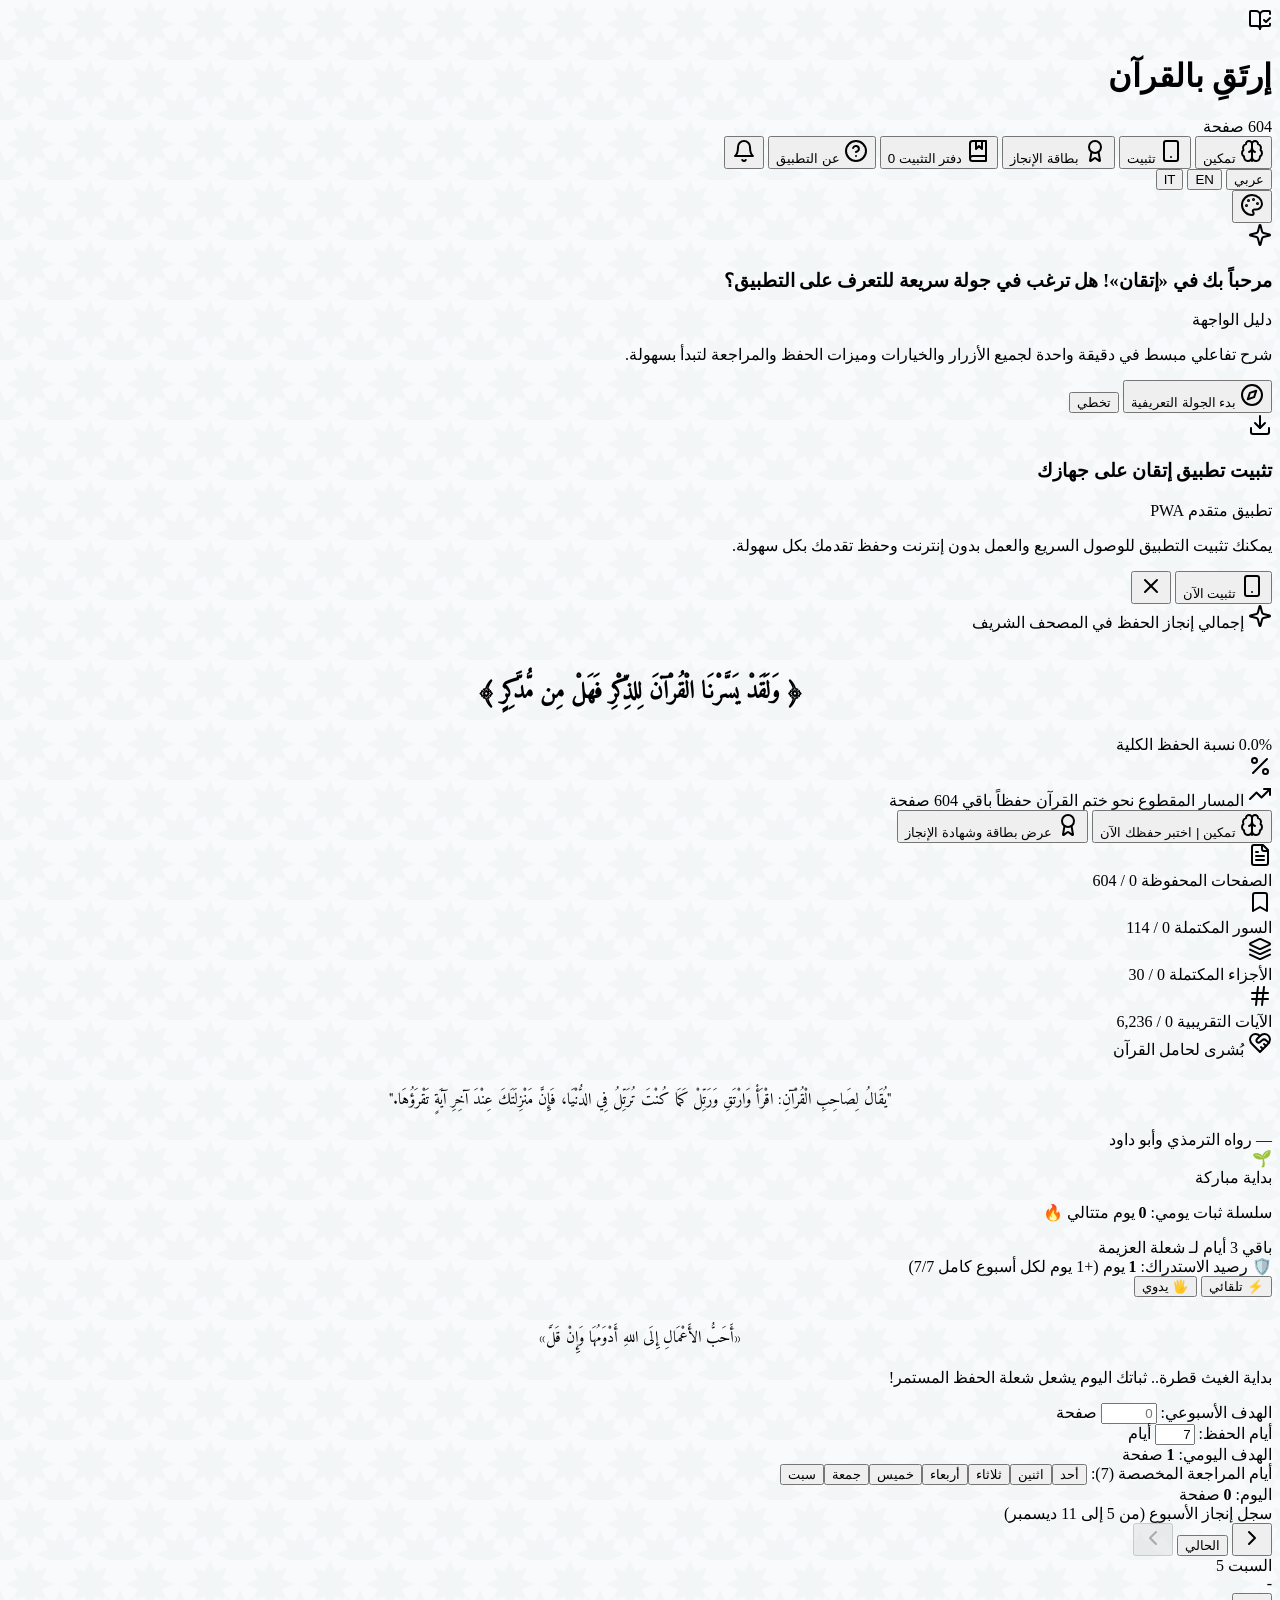
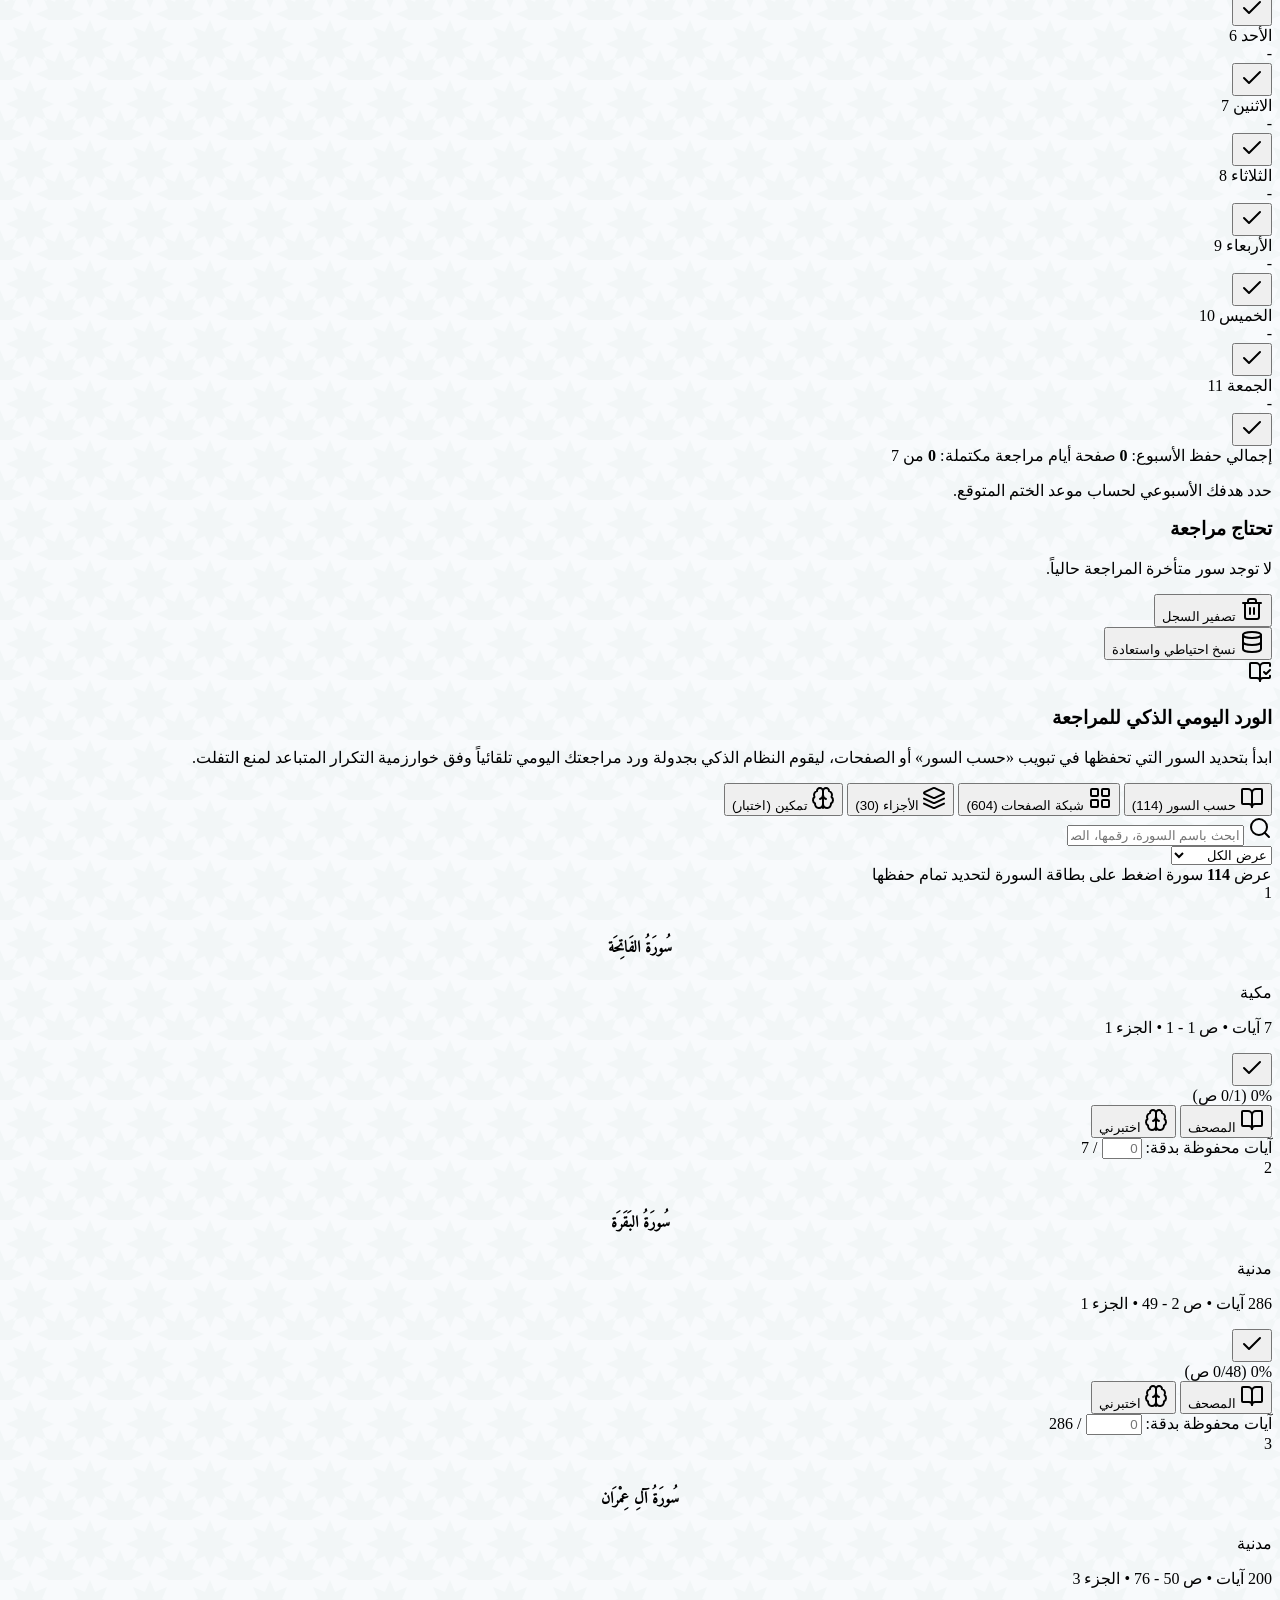
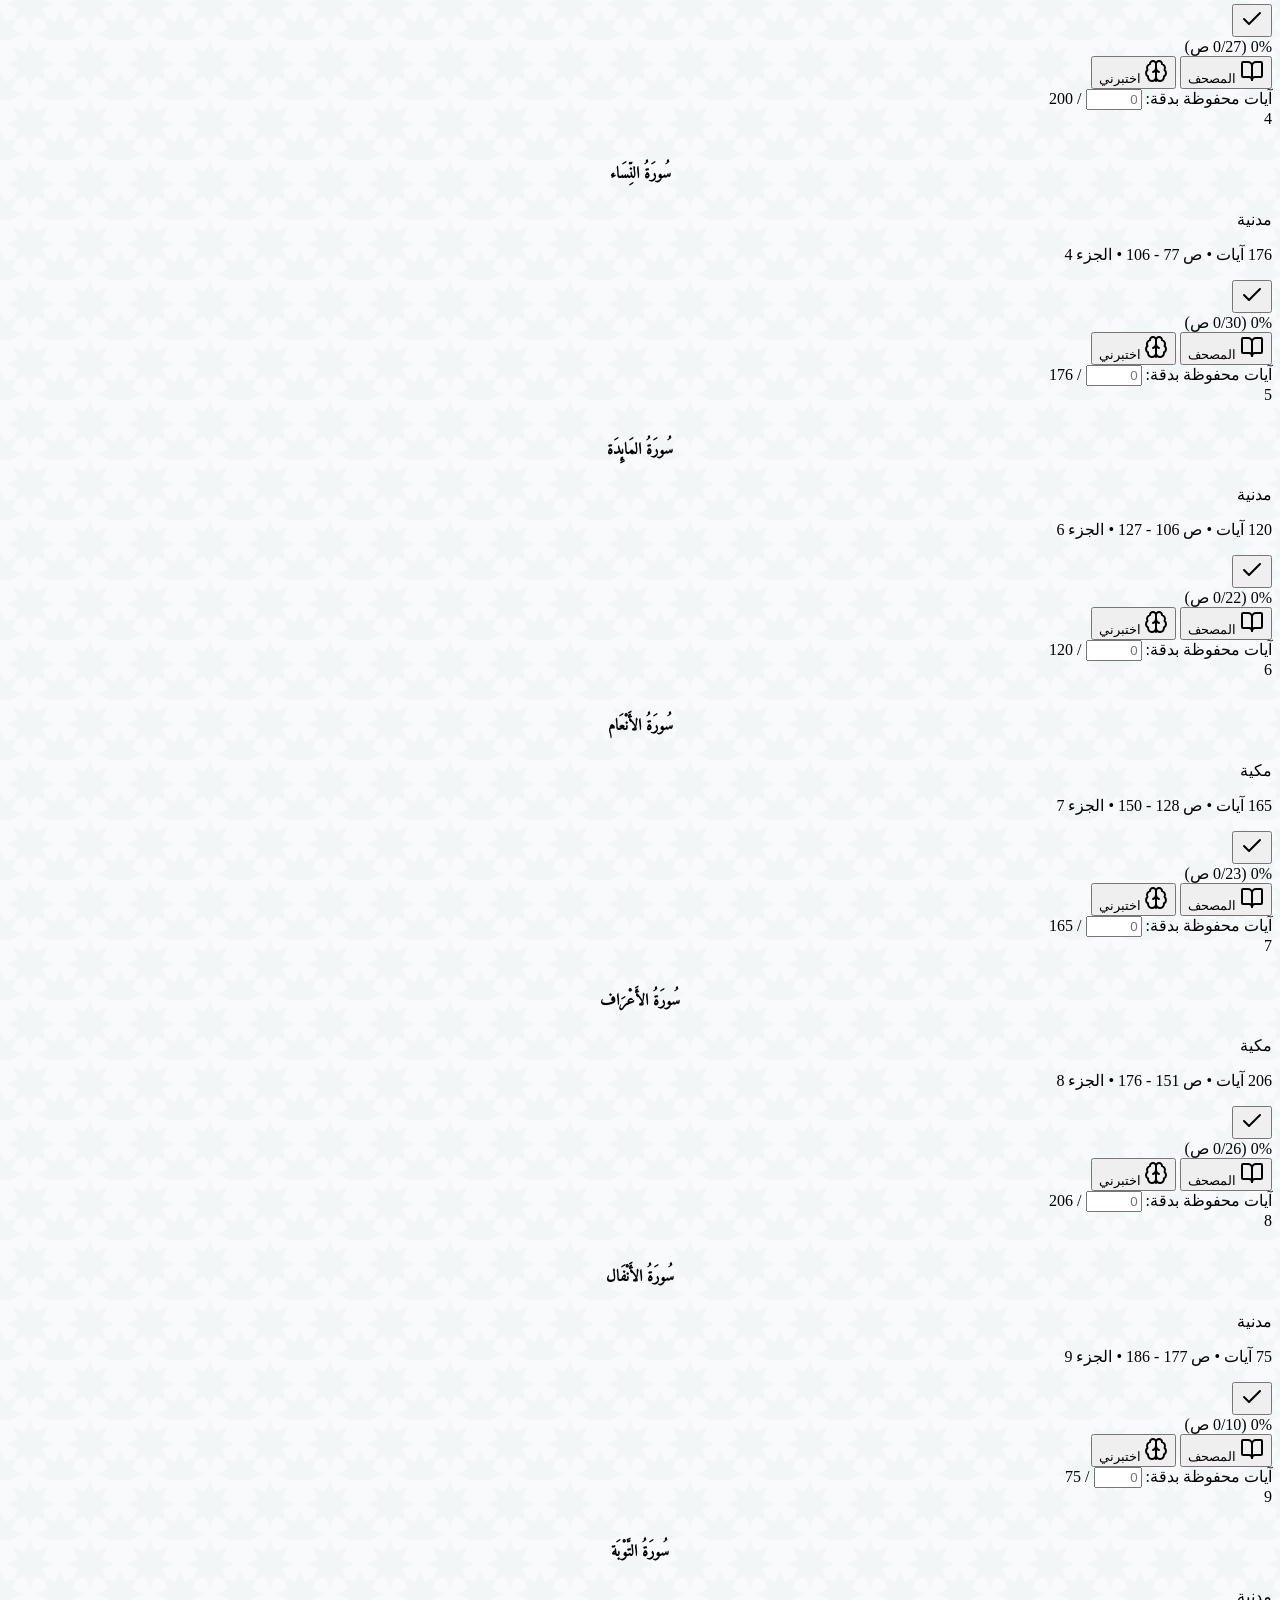
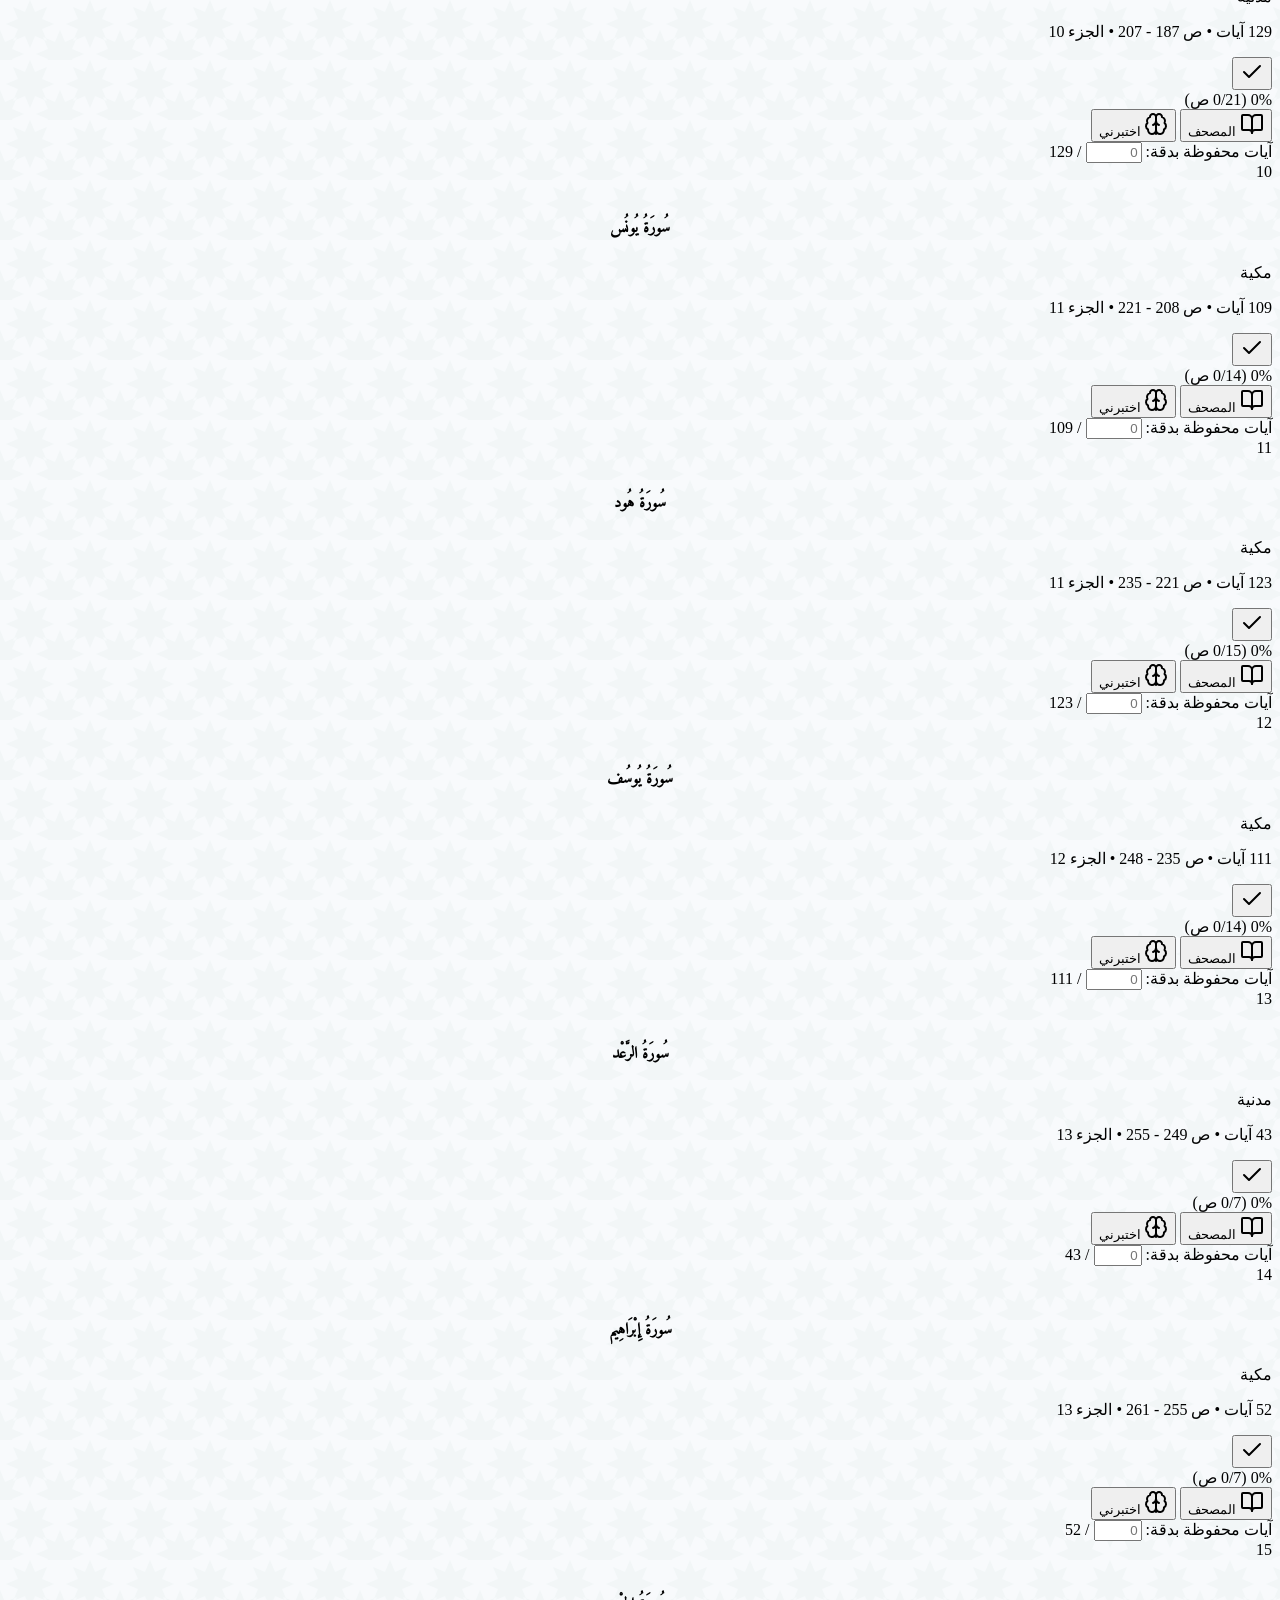
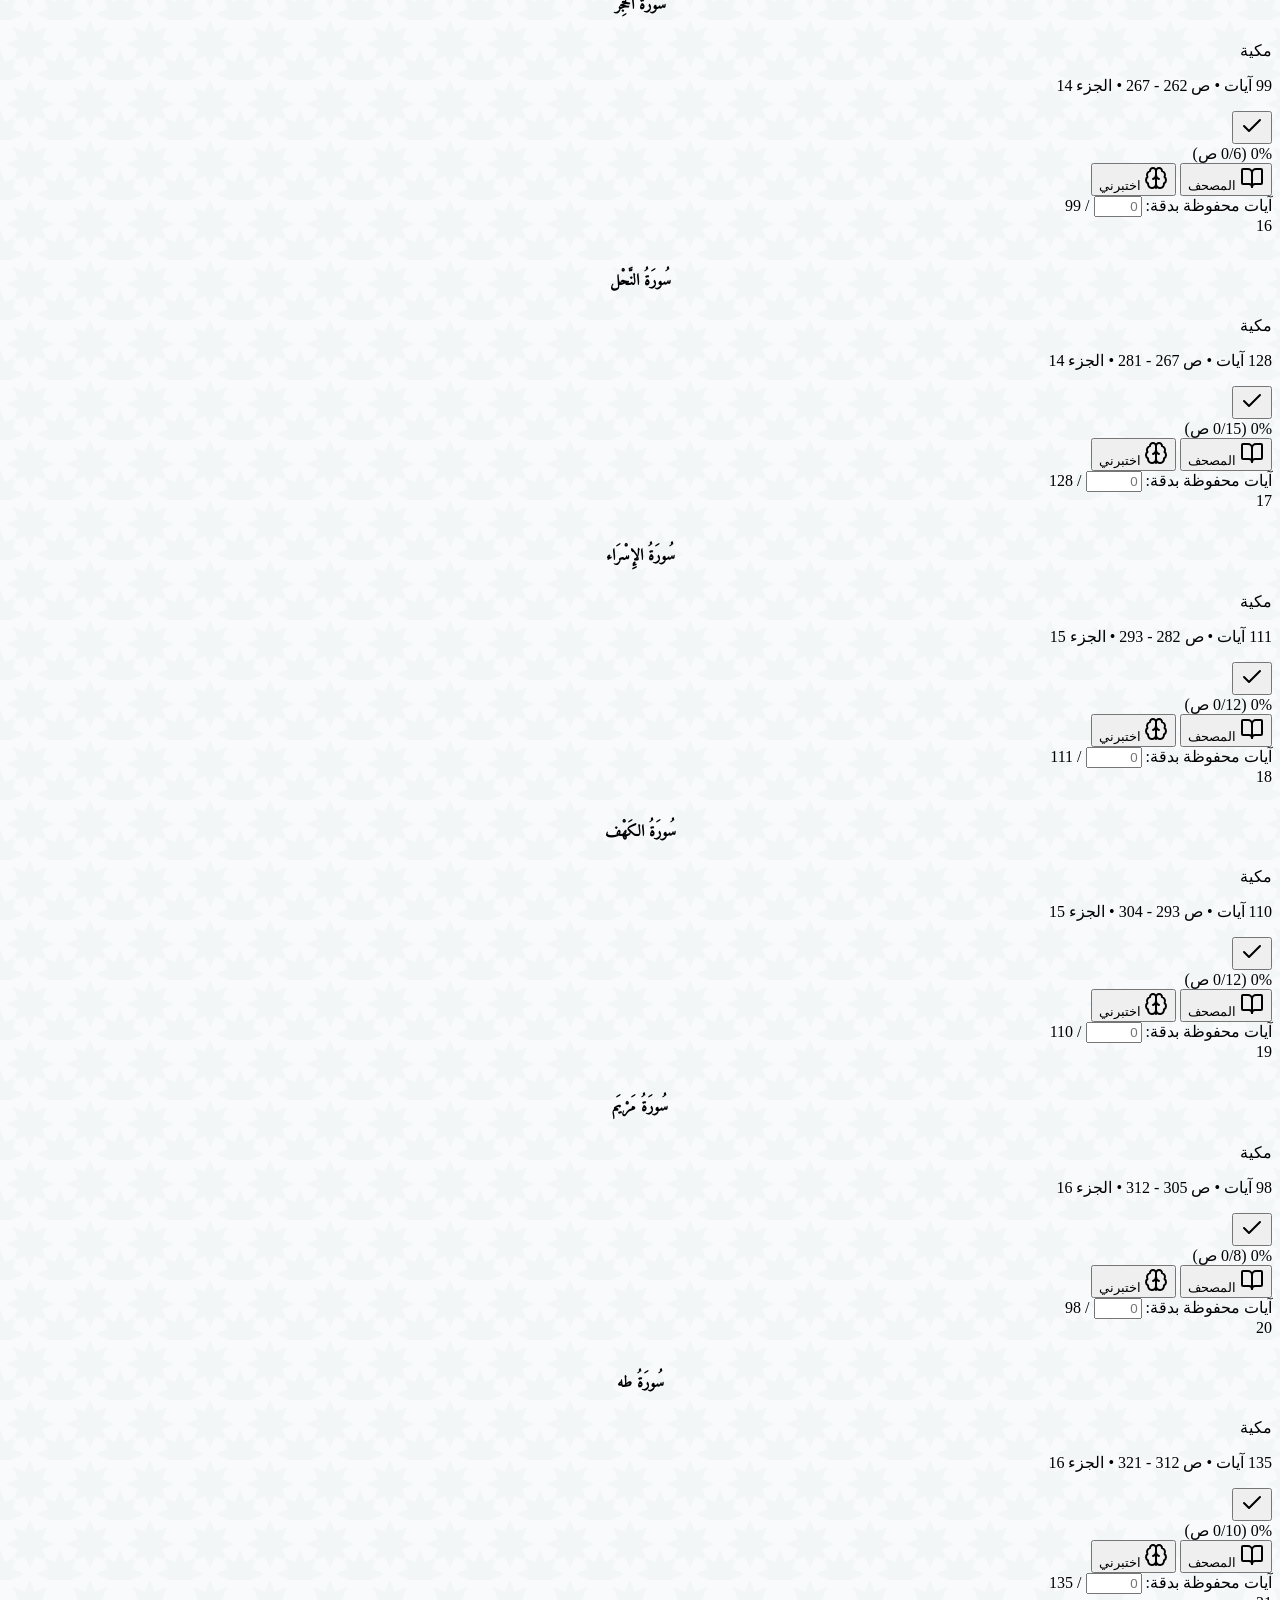
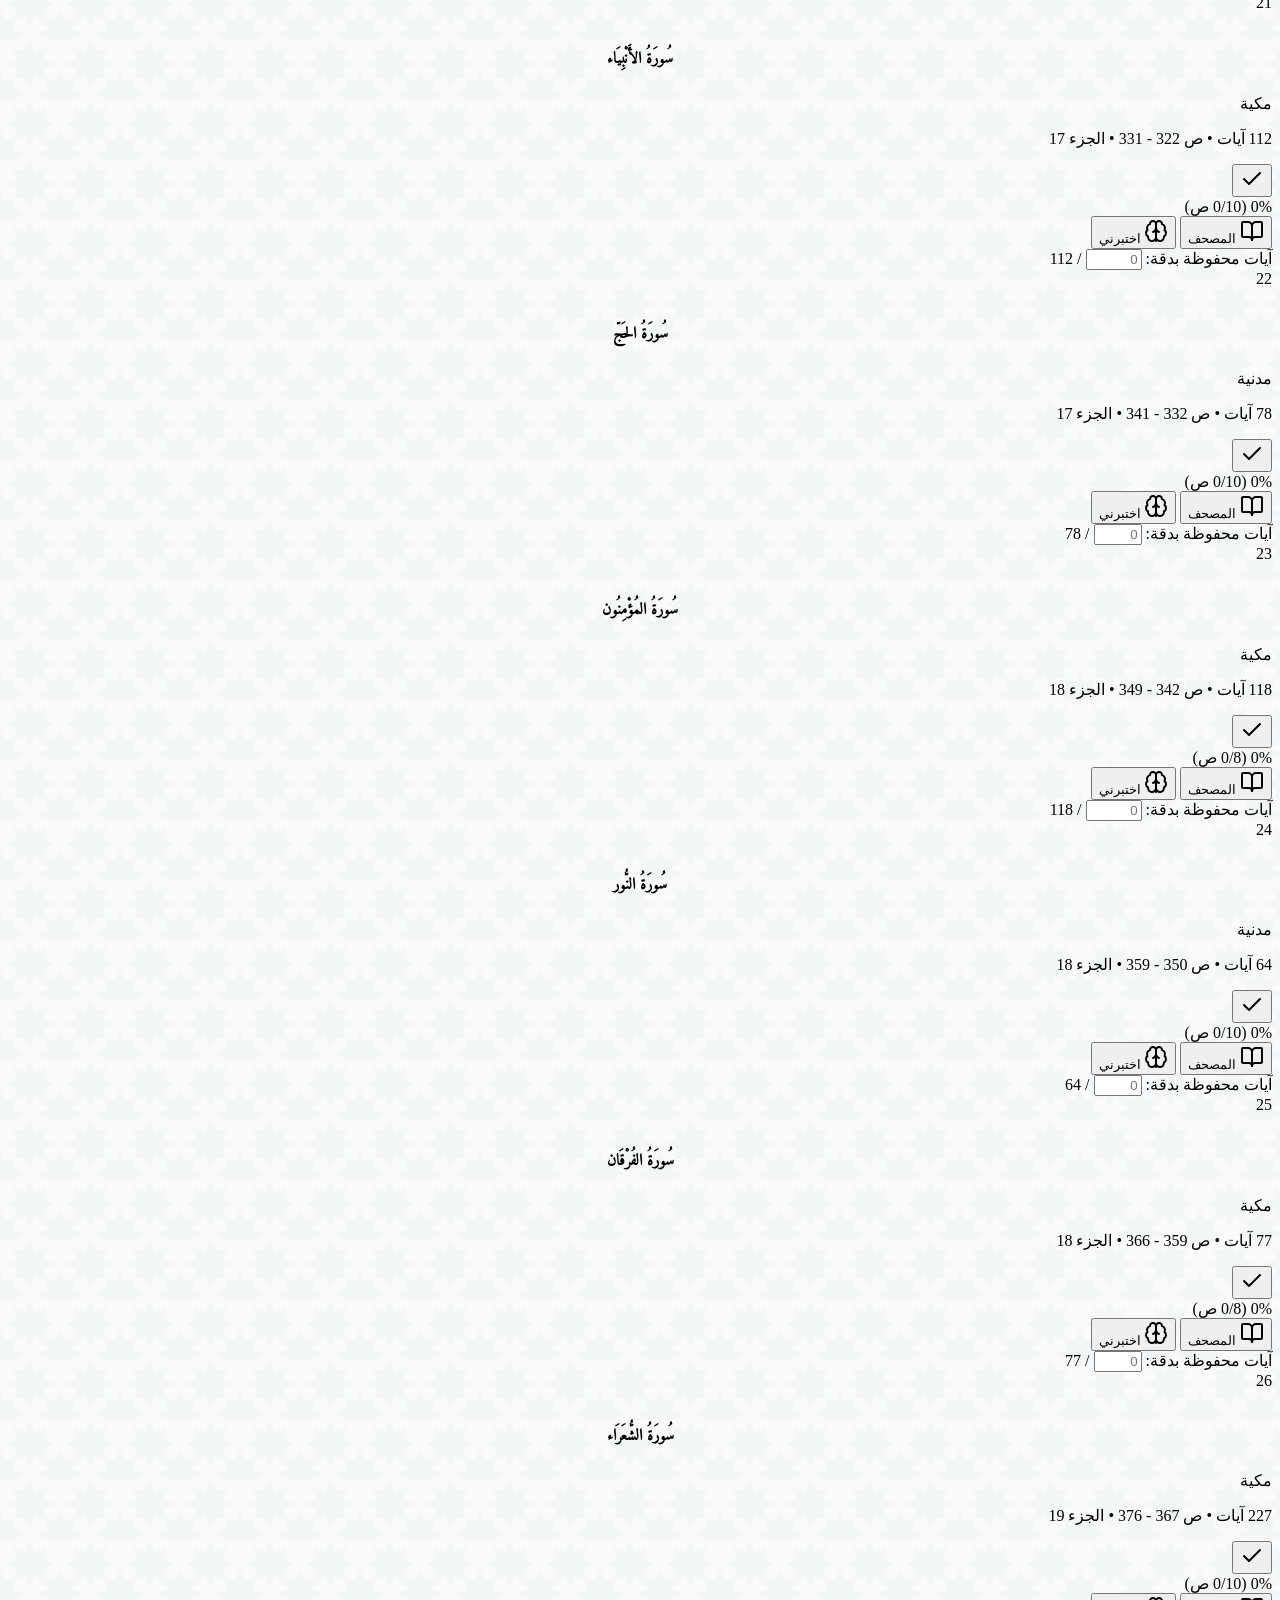
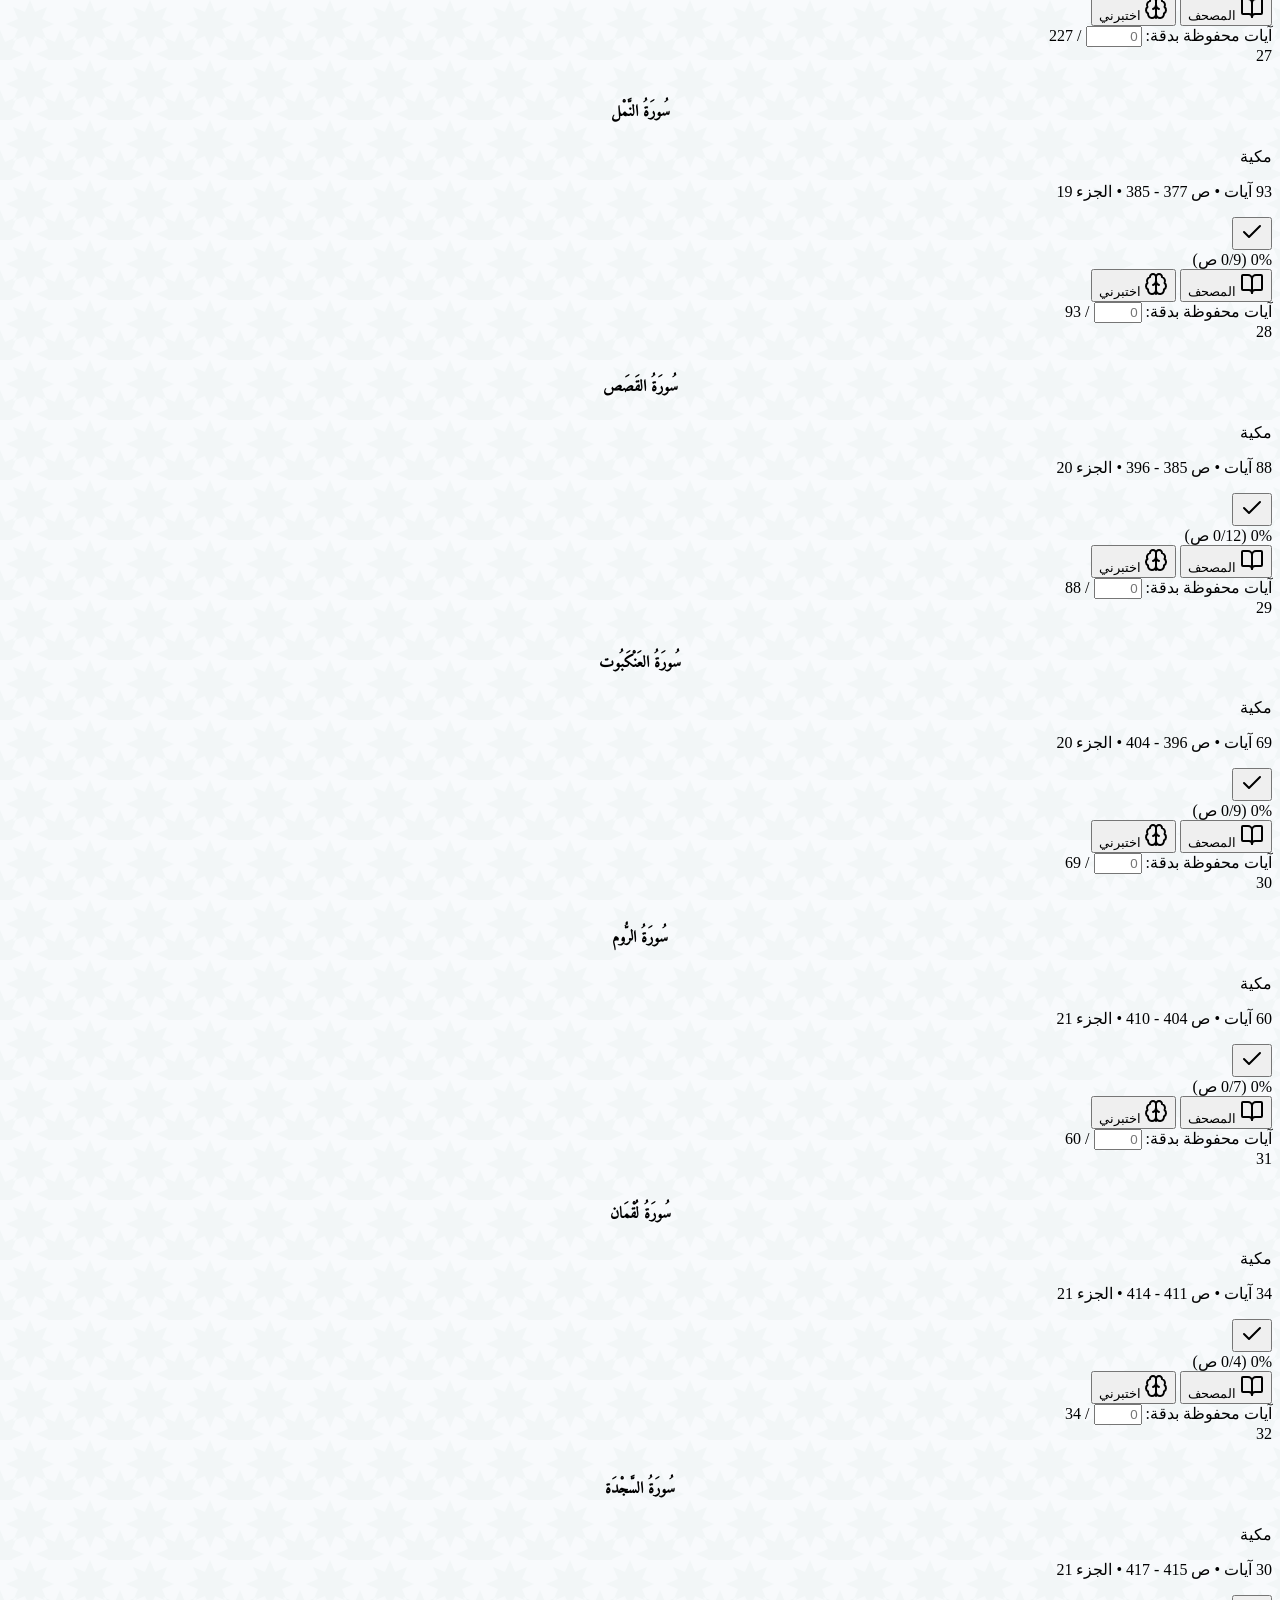
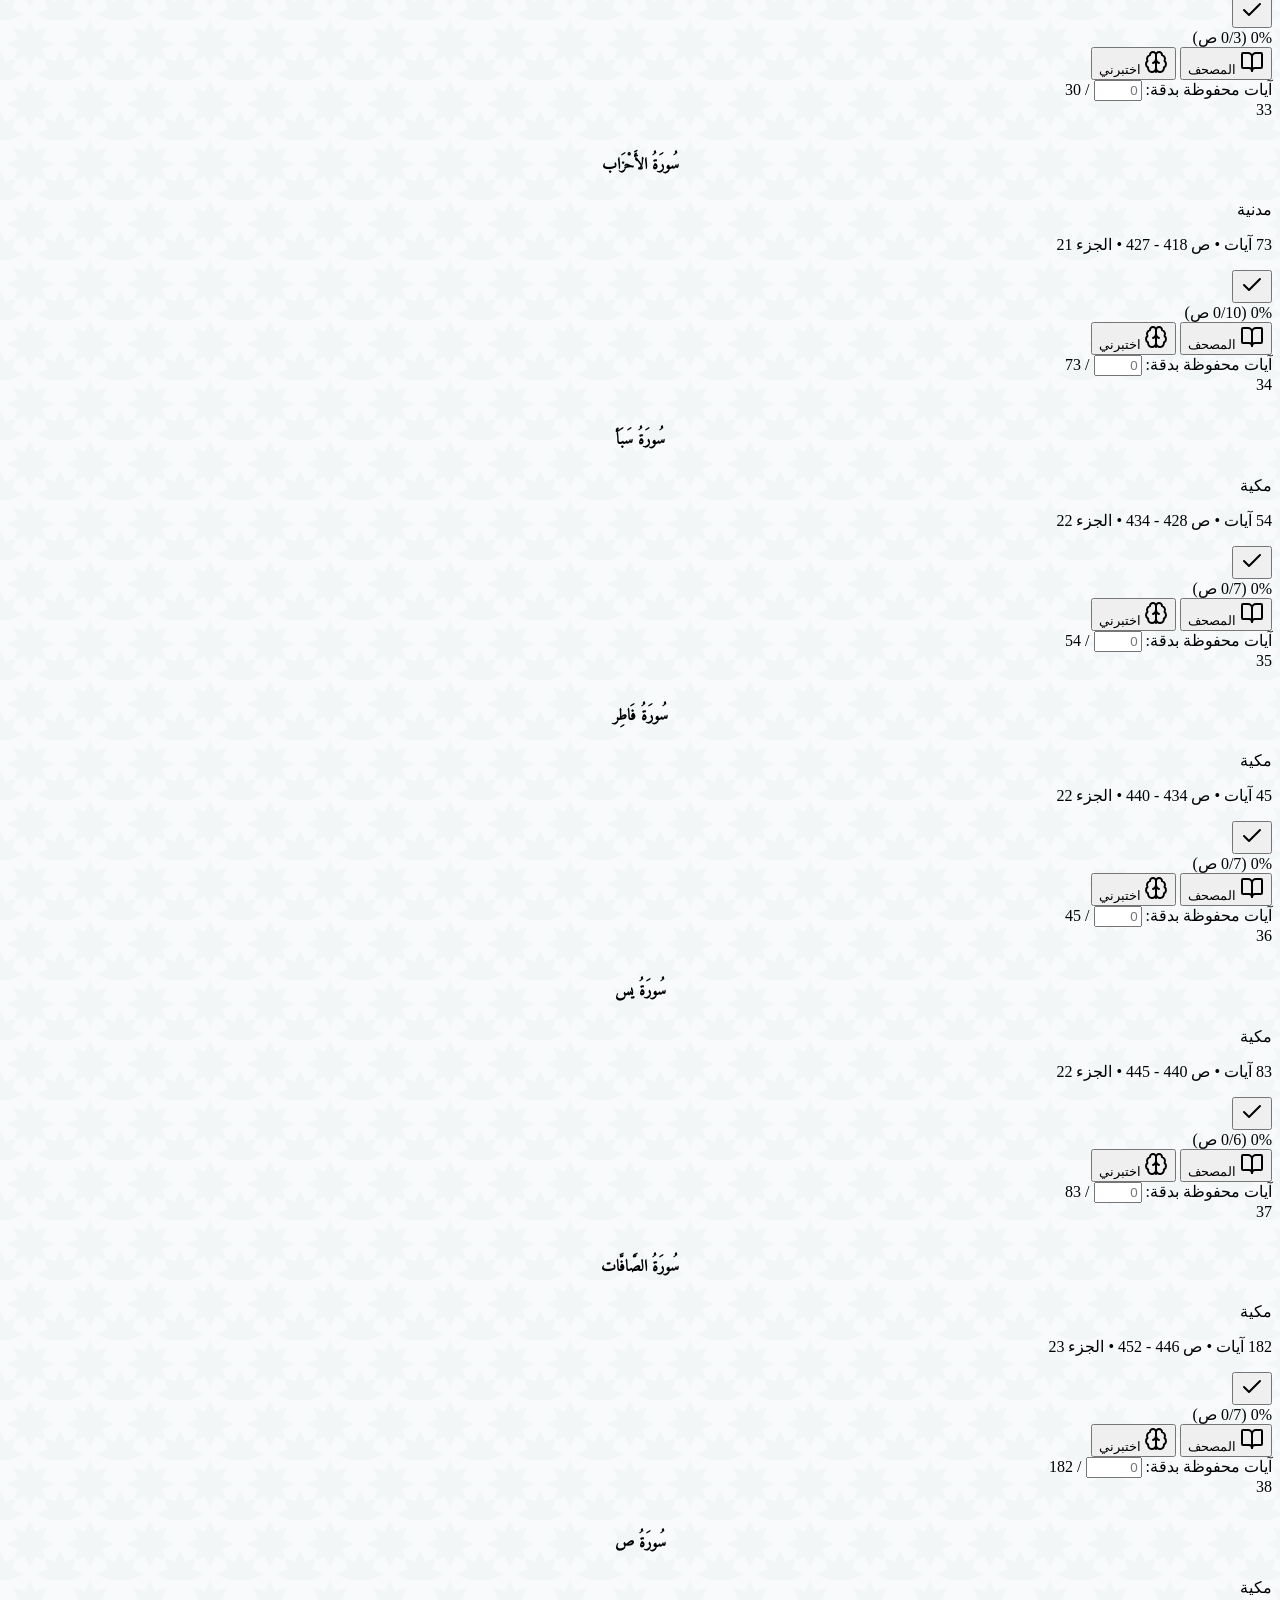
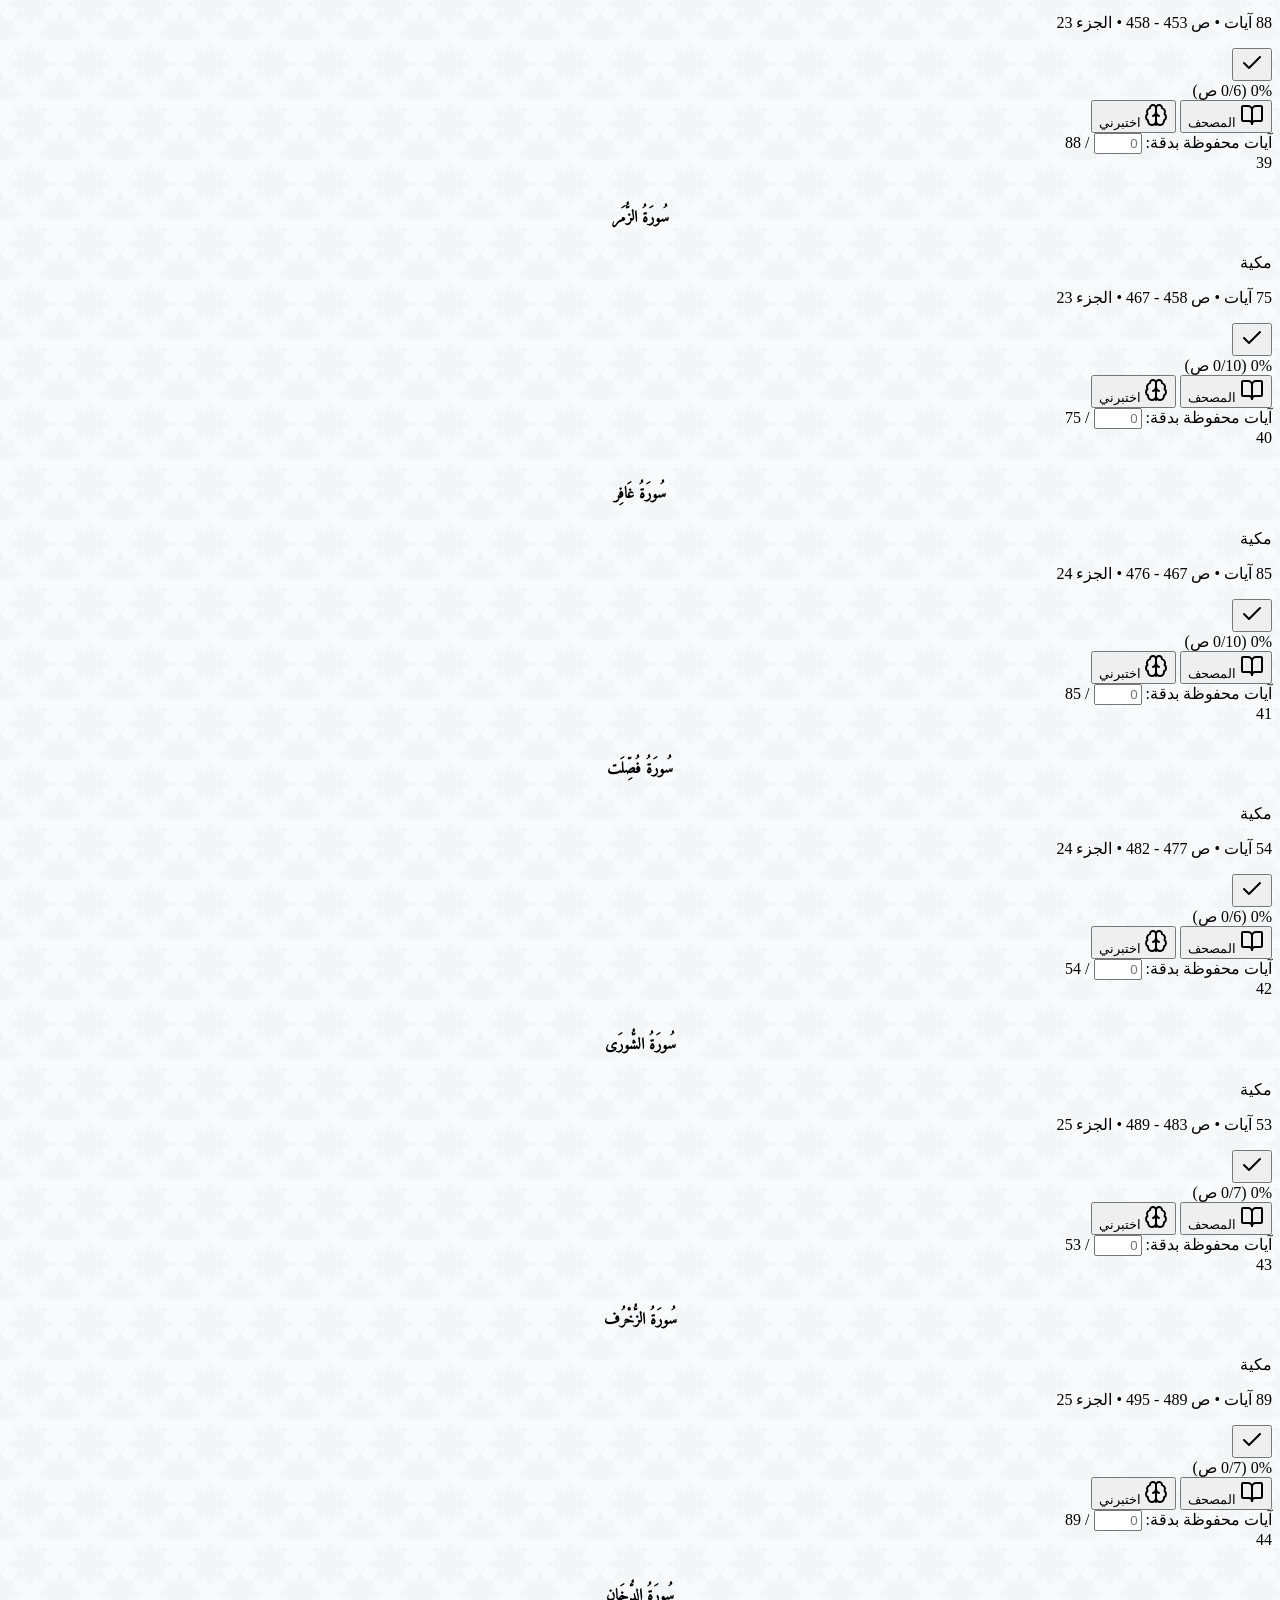
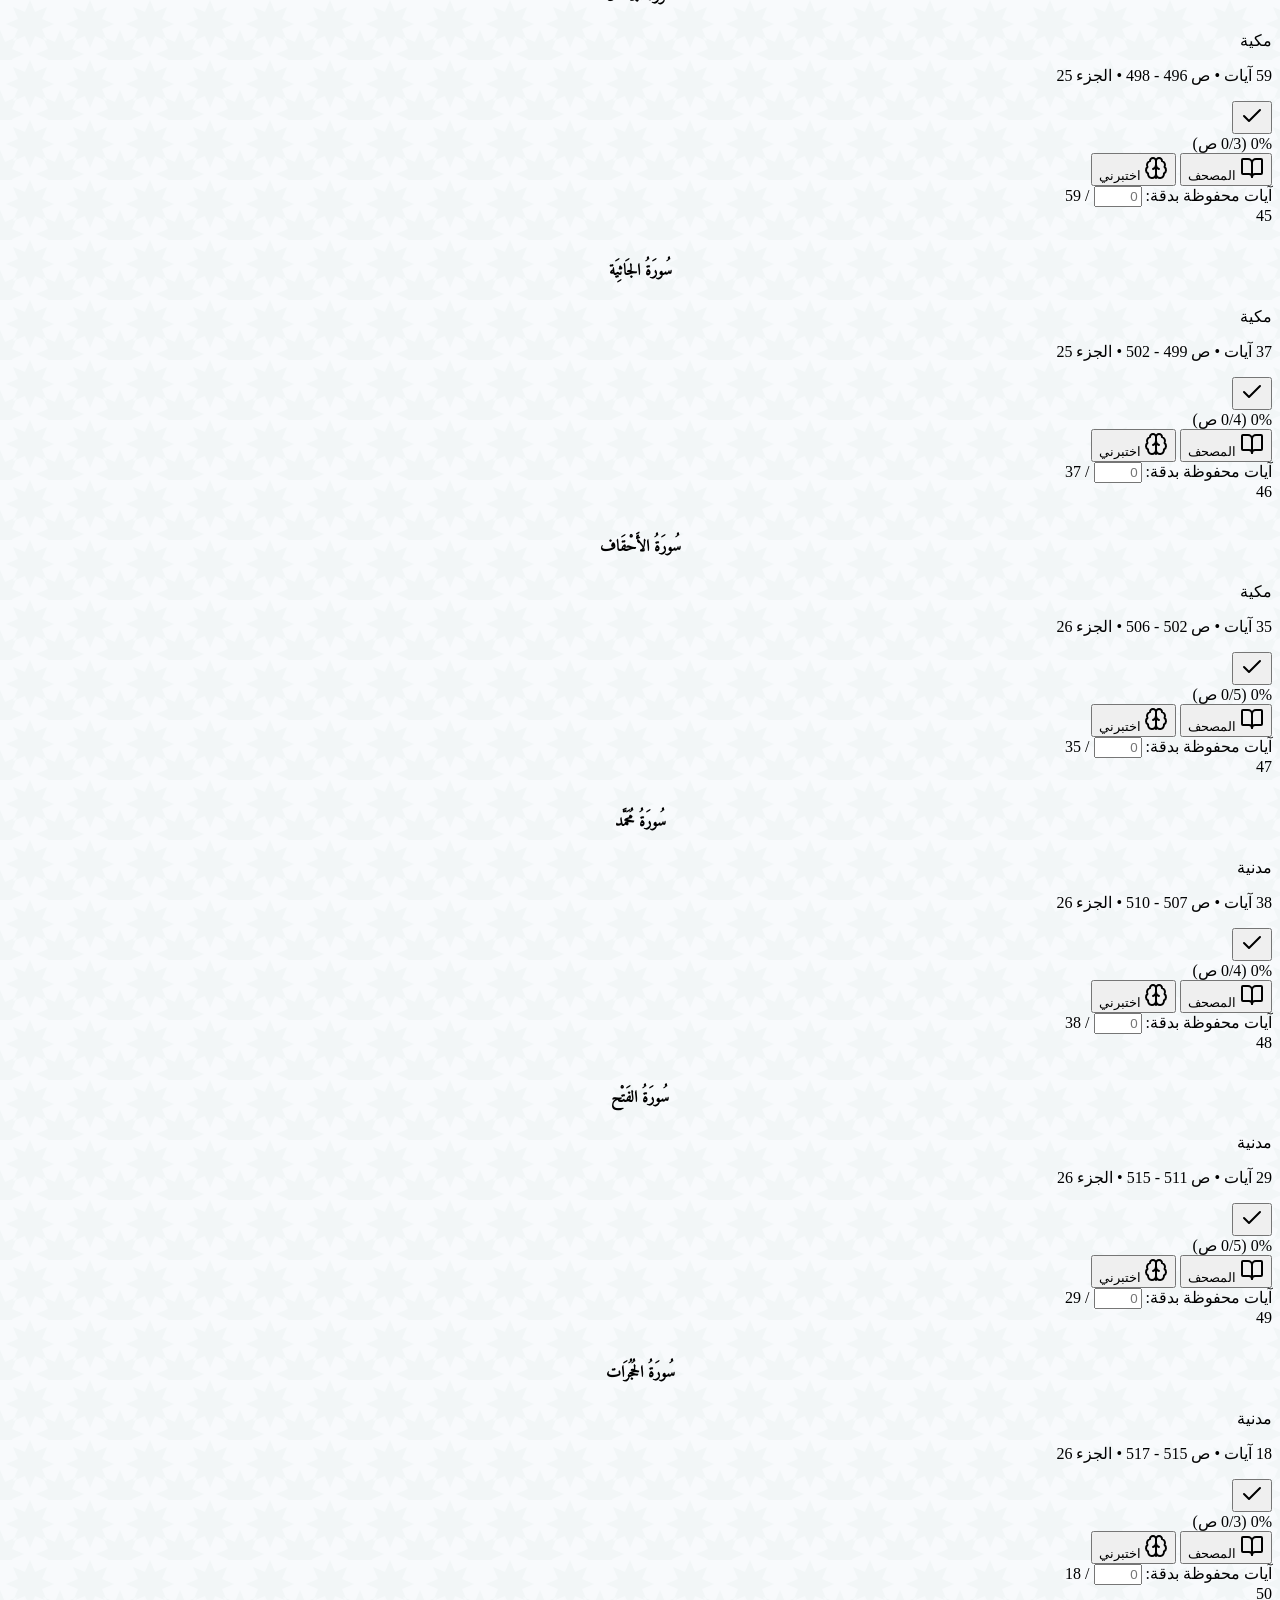
==== commit 3d2fd057: "feat(i18n): add Italian and English language buttons with comprehensive UI translation and RTL/LTR s" ====
--- a/QuranTrace.html
+++ b/QuranTrace.html
@@ -21,15 +21,32 @@
   <!-- Tailwind CSS CDN -->
   <script src="https://cdn.tailwindcss.com"></script>
 
-  <!-- Arabic Typography: Cairo for UI and Amiri Quran for unclipped Tashkeel -->
+  <!-- Typography: Cairo for Arabic UI, Inter for EN/IT, Amiri Quran for unclipped Tashkeel -->
   <link rel="preconnect" href="https://fonts.googleapis.com">
   <link rel="preconnect" href="https://fonts.gstatic.com" crossorigin>
   <link
-    href="https://fonts.googleapis.com/css2?family=Amiri+Quran&family=Cairo:wght@400;500;600;700;800;900&display=swap"
+    href="https://fonts.googleapis.com/css2?family=Amiri+Quran&family=Cairo:wght@400;500;600;700;800;900&family=Inter:wght@400;500;600;700;800&display=swap"
     rel="stylesheet">
 
   <!-- Lucide Icons (Modular) -->
   <script src="./js/icons.js"></script>
+
+  <!-- i18n Early Initialization (Zero Flash RTL/LTR Direction Setup) -->
+  <script>
+    (function () {
+      try {
+        var lang = localStorage.getItem('qrn_app_lang');
+        if (lang === 'en' || lang === 'it') {
+          document.documentElement.lang = lang;
+          document.documentElement.dir = 'ltr';
+        } else {
+          document.documentElement.lang = 'ar';
+          document.documentElement.dir = 'rtl';
+        }
+      } catch (e) { }
+    })();
+  </script>
+  <script src="./js/i18n.js"></script>
 
   <!-- html2canvas for Direct Image Export -->
   <script src="https://cdnjs.cloudflare.com/ajax/libs/html2canvas/1.4.1/html2canvas.min.js"></script>
@@ -159,6 +176,27 @@
           <span id="reminderActiveDot" class="hidden absolute top-1 right-1 w-2 h-2 rounded-full bg-emerald-500 ring-2 ring-white dark:ring-slate-900"></span>
         </button>
 
+        <!-- Language Switcher: Arabic / English / Italian -->
+        <div id="langSelectorGroup"
+          class="flex items-center p-0.5 sm:p-1 bg-slate-100 dark:bg-slate-800/80 rounded-xl border border-slate-200/80 dark:border-slate-700/80 shadow-2xs gap-0.5 font-sans"
+          role="group" aria-label="Language Selector">
+          <button type="button" onclick="setAppLanguage('ar')" data-lang-btn="ar"
+            class="lang-btn px-2 sm:px-2.5 py-1 rounded-lg transition-all text-[11px] leading-tight font-bold bg-emerald-700 text-white shadow-xs"
+            title="اللغة العربية (RTL)">
+            عربي
+          </button>
+          <button type="button" onclick="setAppLanguage('en')" data-lang-btn="en"
+            class="lang-btn px-2 sm:px-2.5 py-1 rounded-lg transition-all text-[11px] leading-tight font-semibold text-slate-600 dark:text-slate-400 hover:text-slate-900 dark:hover:text-white hover:bg-slate-200/60 dark:hover:bg-slate-700/60"
+            title="English (LTR)">
+            EN
+          </button>
+          <button type="button" onclick="setAppLanguage('it')" data-lang-btn="it"
+            class="lang-btn px-2 sm:px-2.5 py-1 rounded-lg transition-all text-[11px] leading-tight font-semibold text-slate-600 dark:text-slate-400 hover:text-slate-900 dark:hover:text-white hover:bg-slate-200/60 dark:hover:bg-slate-700/60"
+            title="Italiano (LTR)">
+            IT
+          </button>
+        </div>
+
         <button id="btnThemeToggle"
           class="p-1.5 sm:p-2 rounded-xl text-slate-600 dark:text-slate-300 hover:bg-slate-100 dark:hover:bg-slate-800 border border-slate-200 dark:border-slate-800 transition active:scale-95 flex items-center justify-center"
           title="تبديل النمط">
--- a/css/styles.css
+++ b/css/styles.css
@@ -243,3 +243,30 @@
   -ms-overflow-style: none;
   scrollbar-width: none;
 }
+
+/* ========================================================
+   INTERNATIONALIZATION & LTR ADAPTATIONS
+   ======================================================== */
+html[dir="ltr"] {
+  text-align: left;
+}
+
+html[dir="ltr"] body,
+html[dir="ltr"] .font-sans {
+  font-family: 'Inter', -apple-system, BlinkMacSystemFont, "Segoe UI", Roboto, "Helvetica Neue", Arial, sans-serif;
+}
+
+/* Ensure Quranic calligraphy preserves right-to-left orientation and Amiri font */
+.quranic-verse,
+.font-quran {
+  direction: rtl !important;
+  text-align: center;
+  font-family: 'Amiri Quran', serif !important;
+}
+
+/* Language selector button styling */
+.lang-btn {
+  user-select: none;
+  touch-action: manipulation;
+  cursor: pointer;
+}
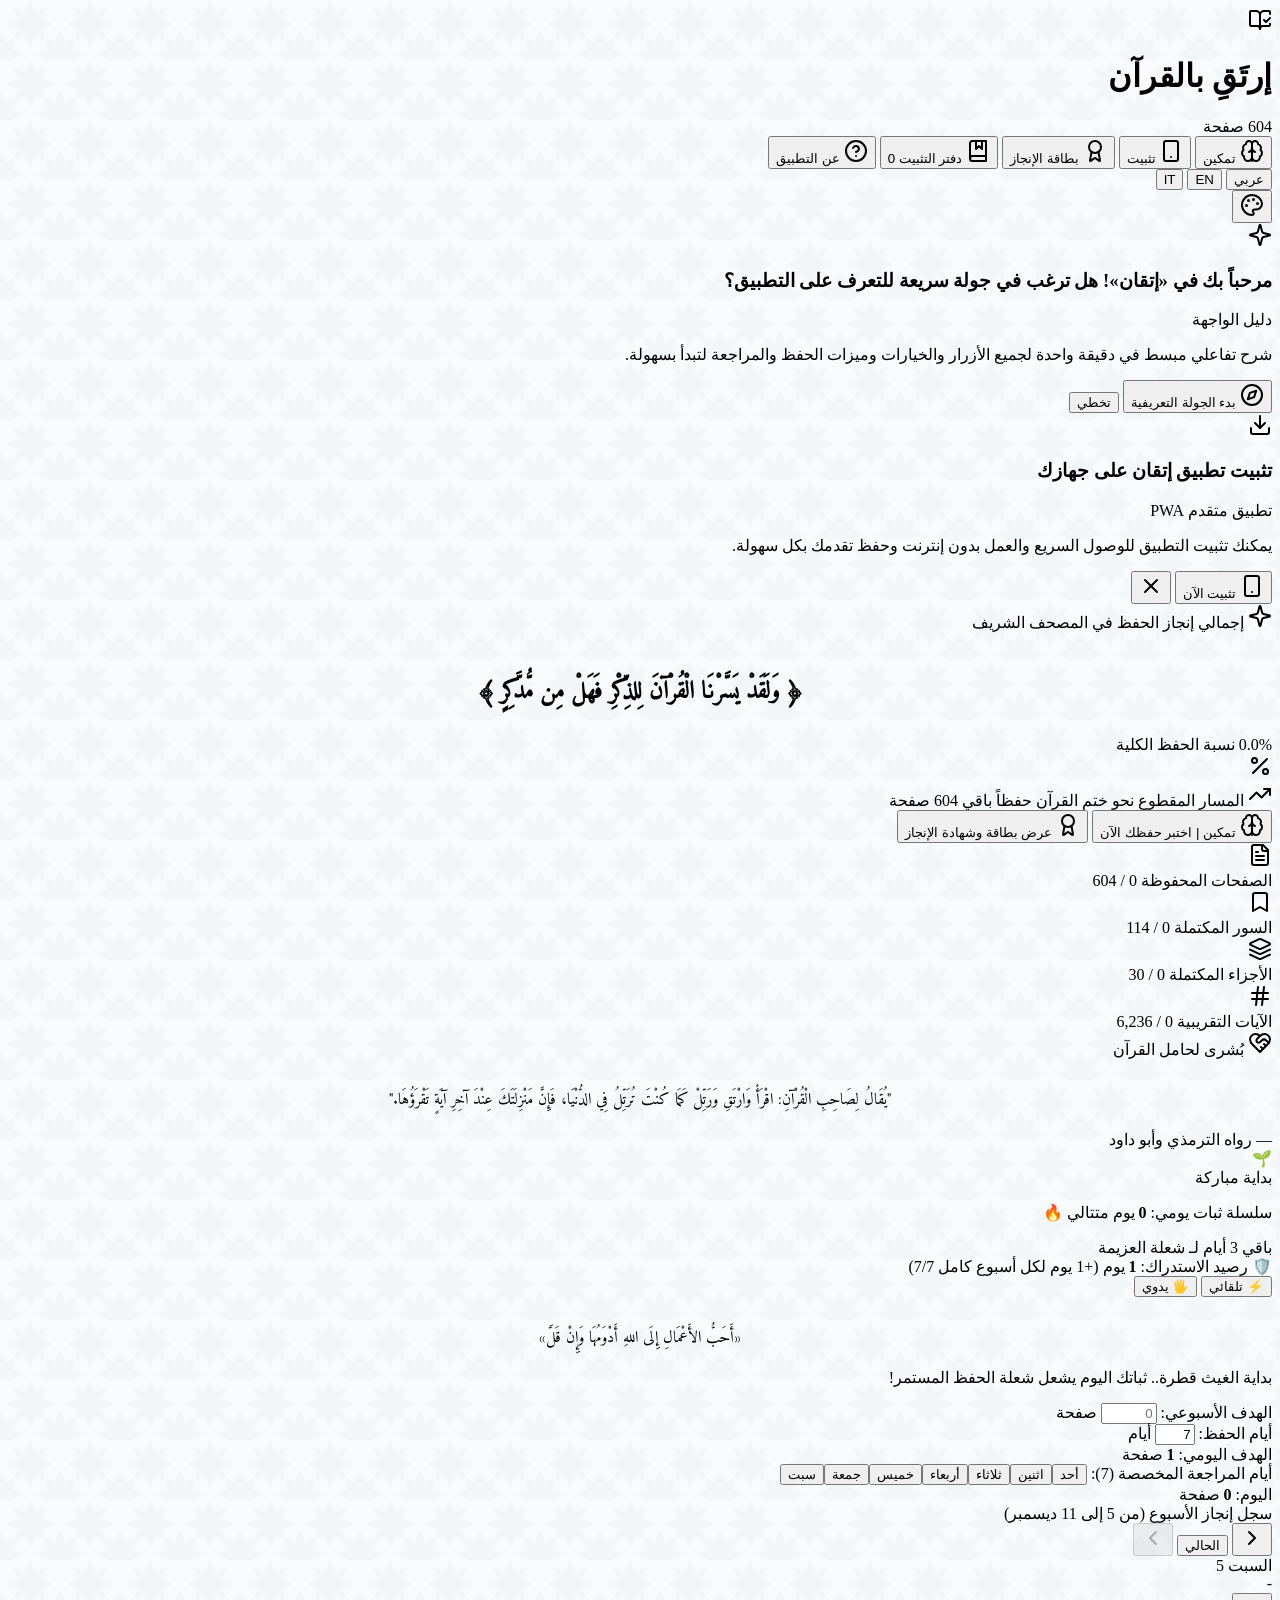
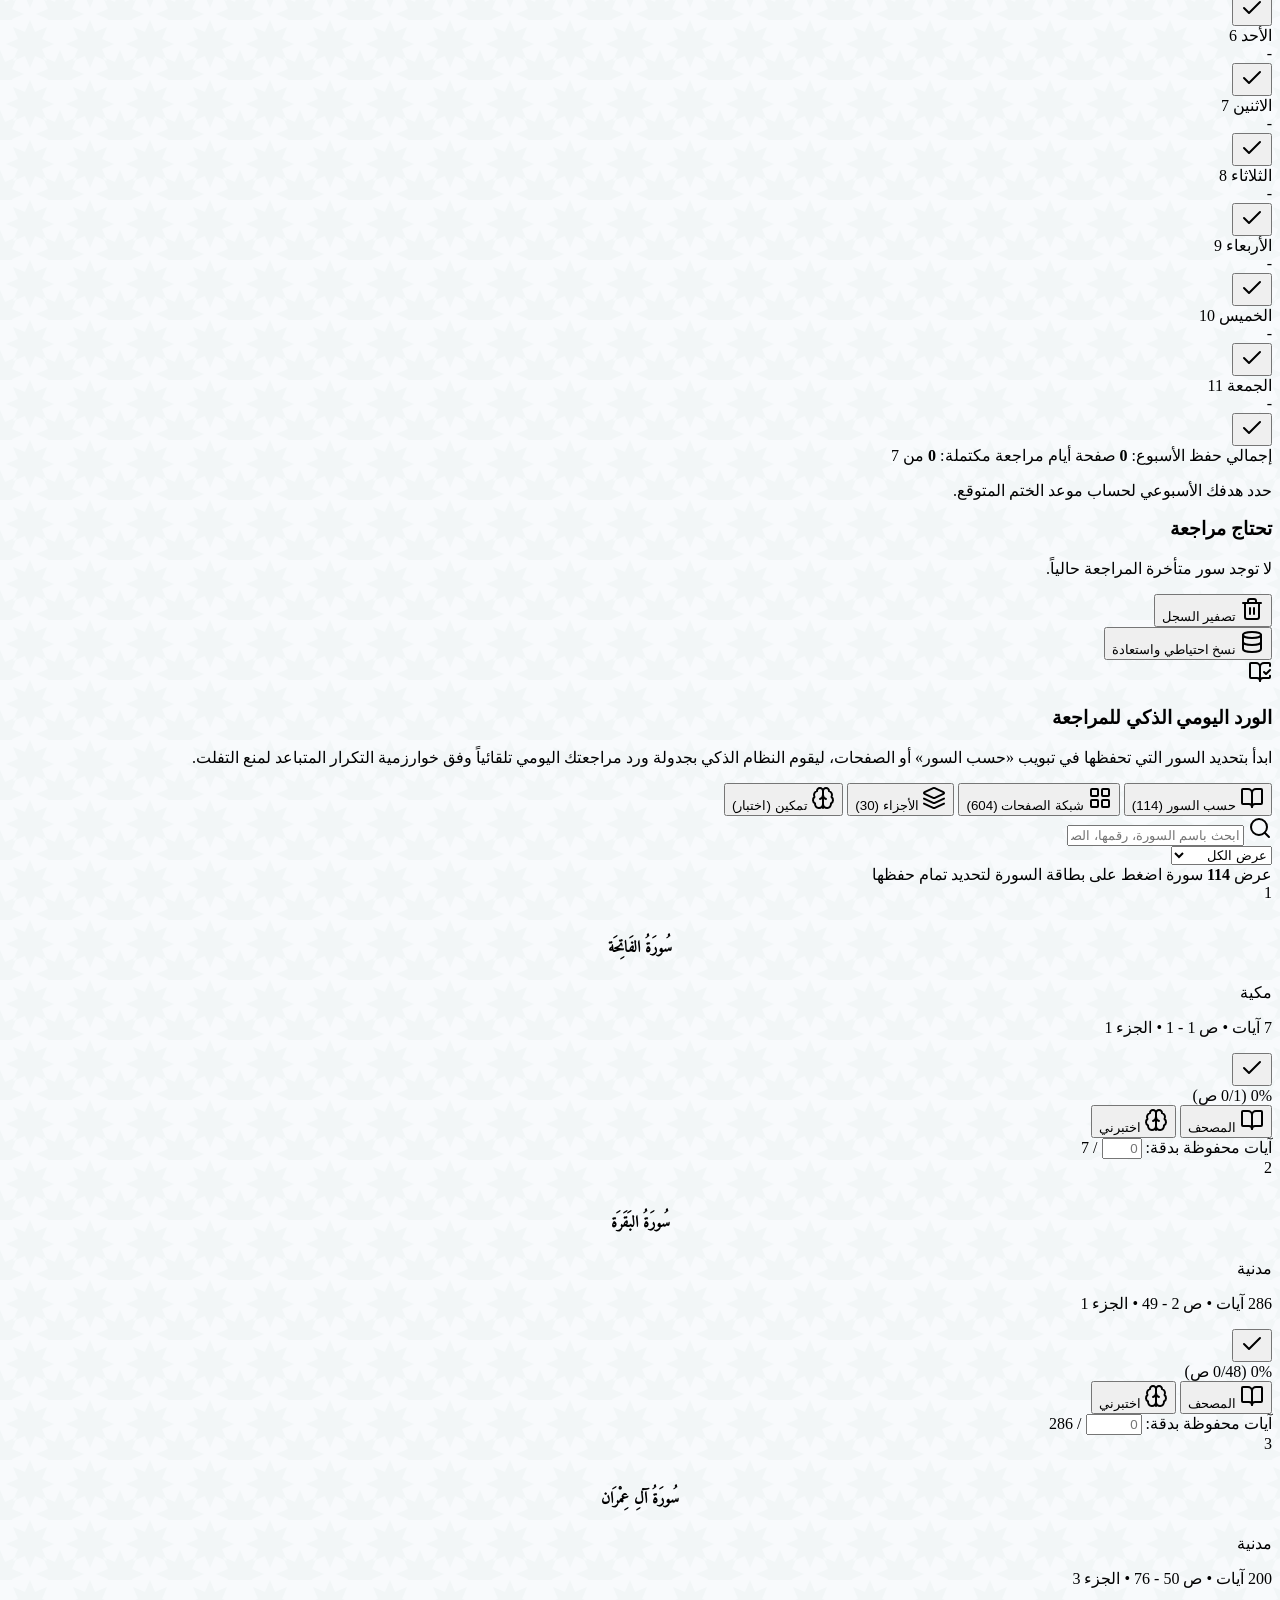
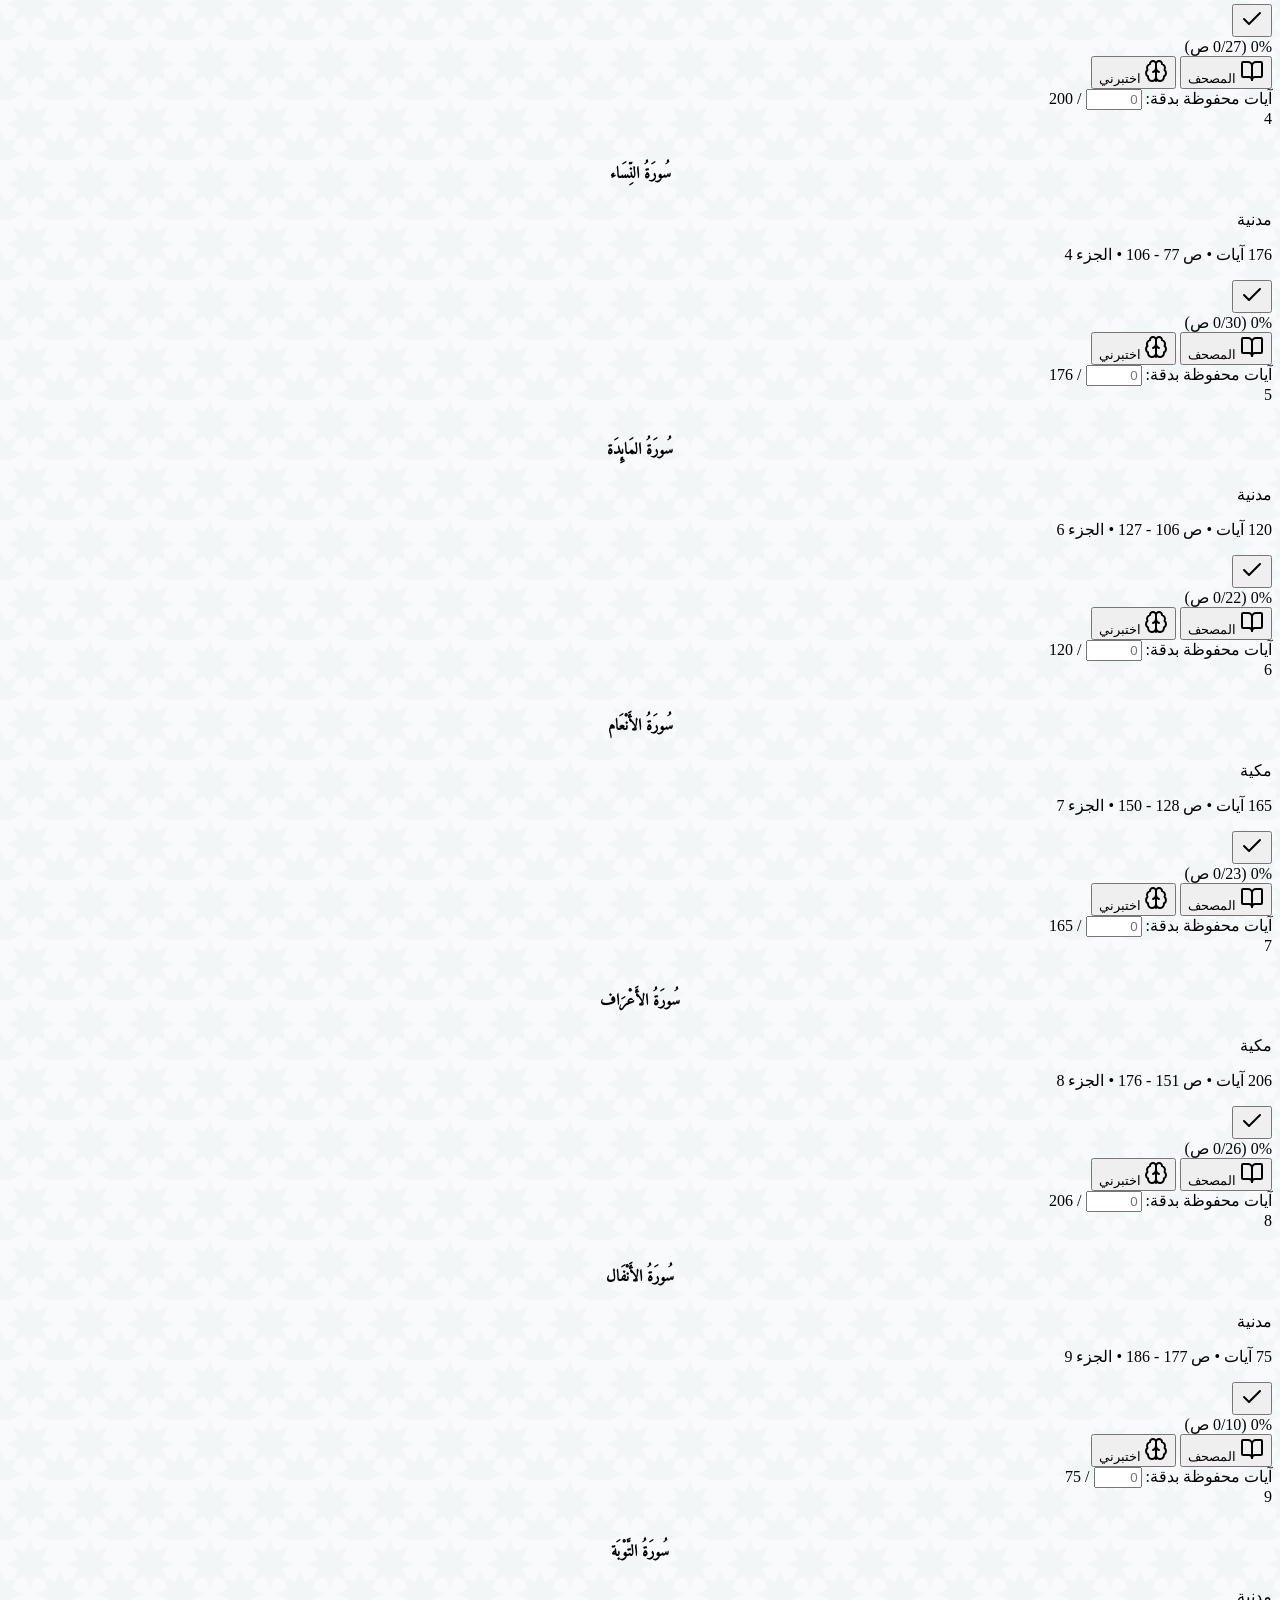
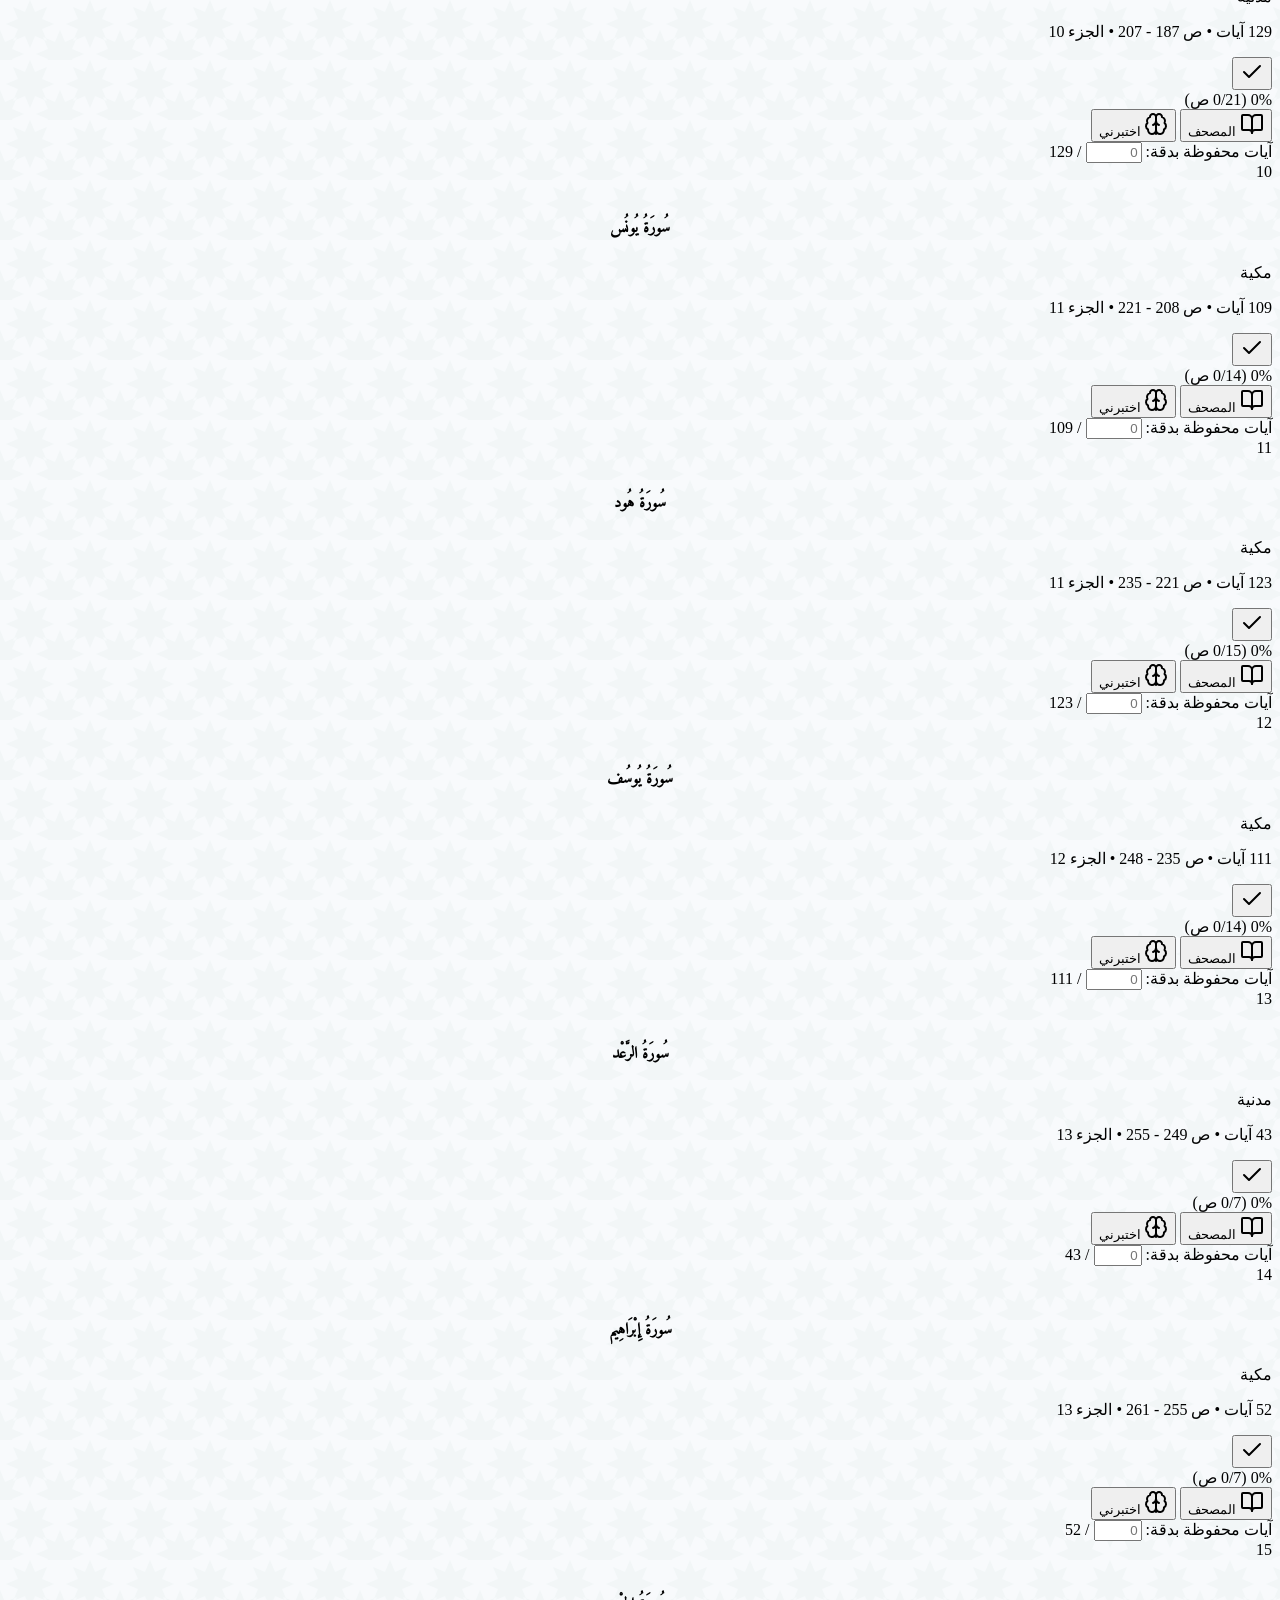
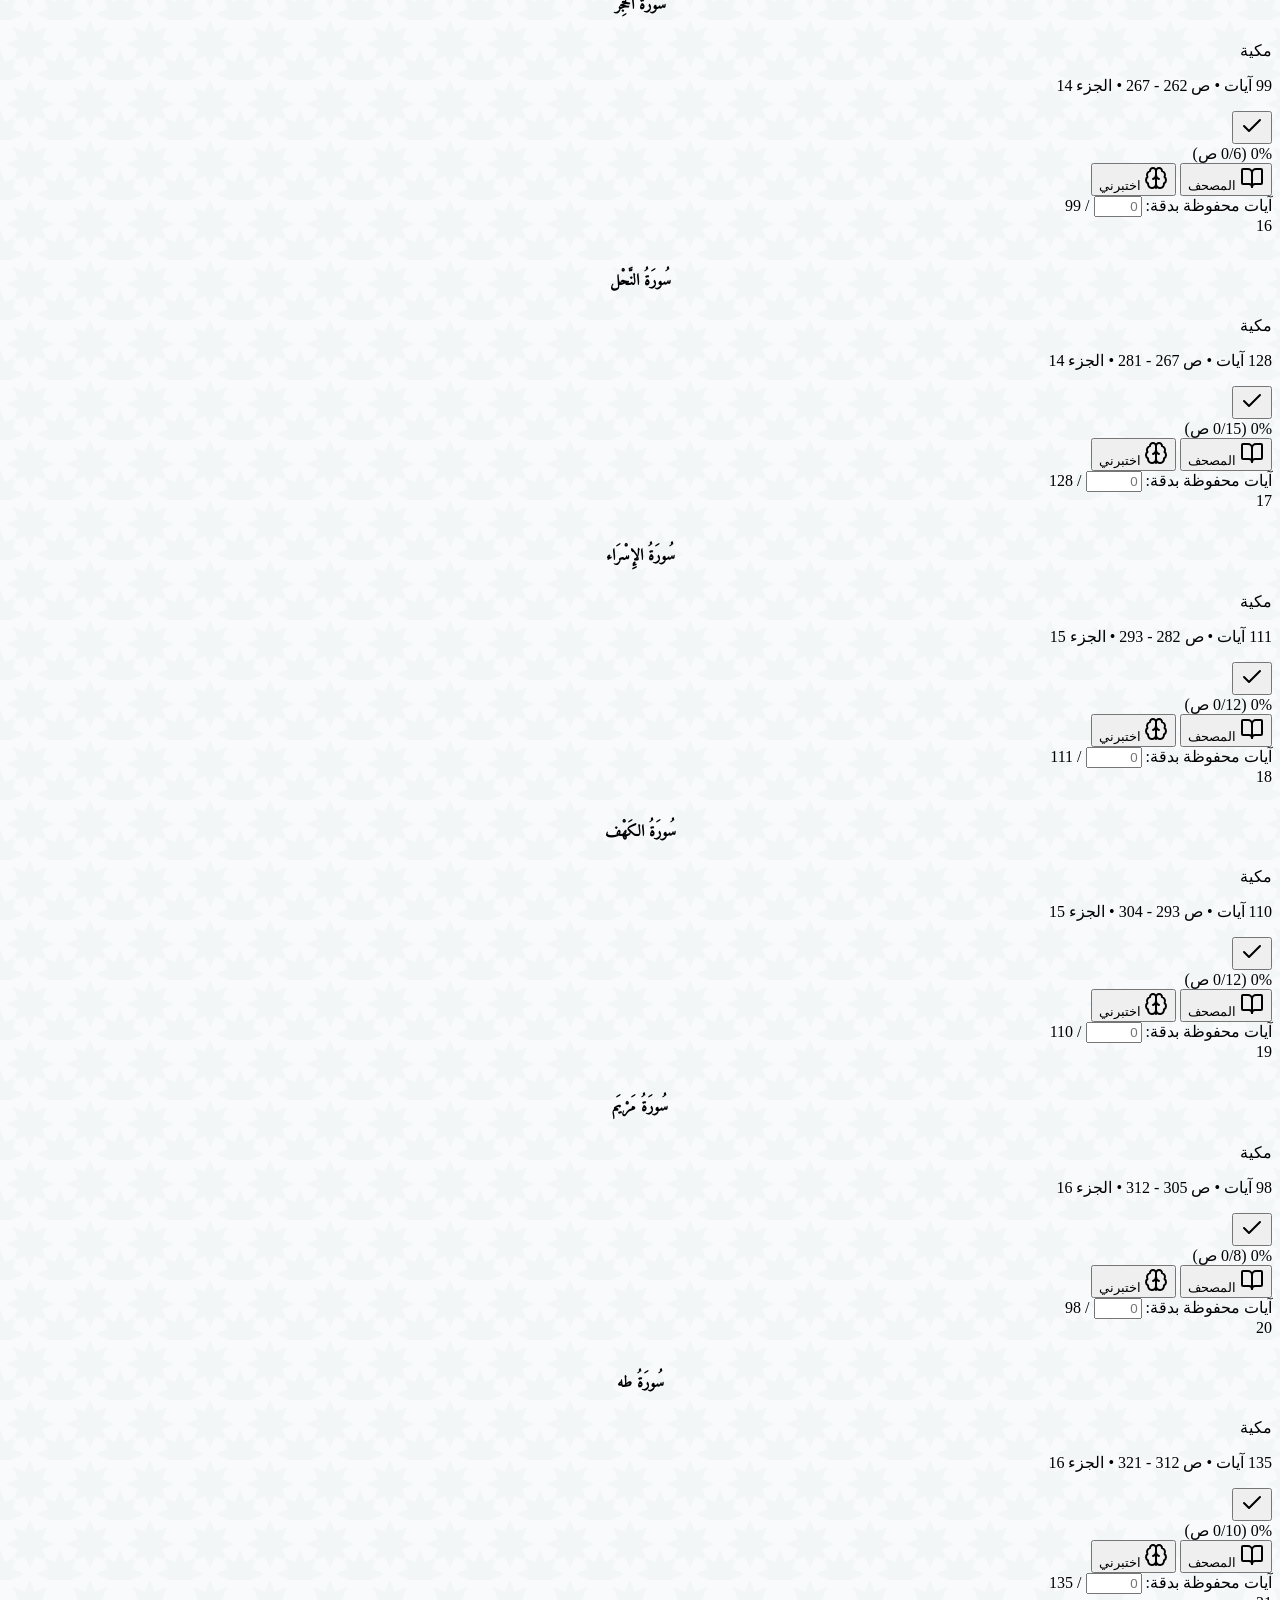
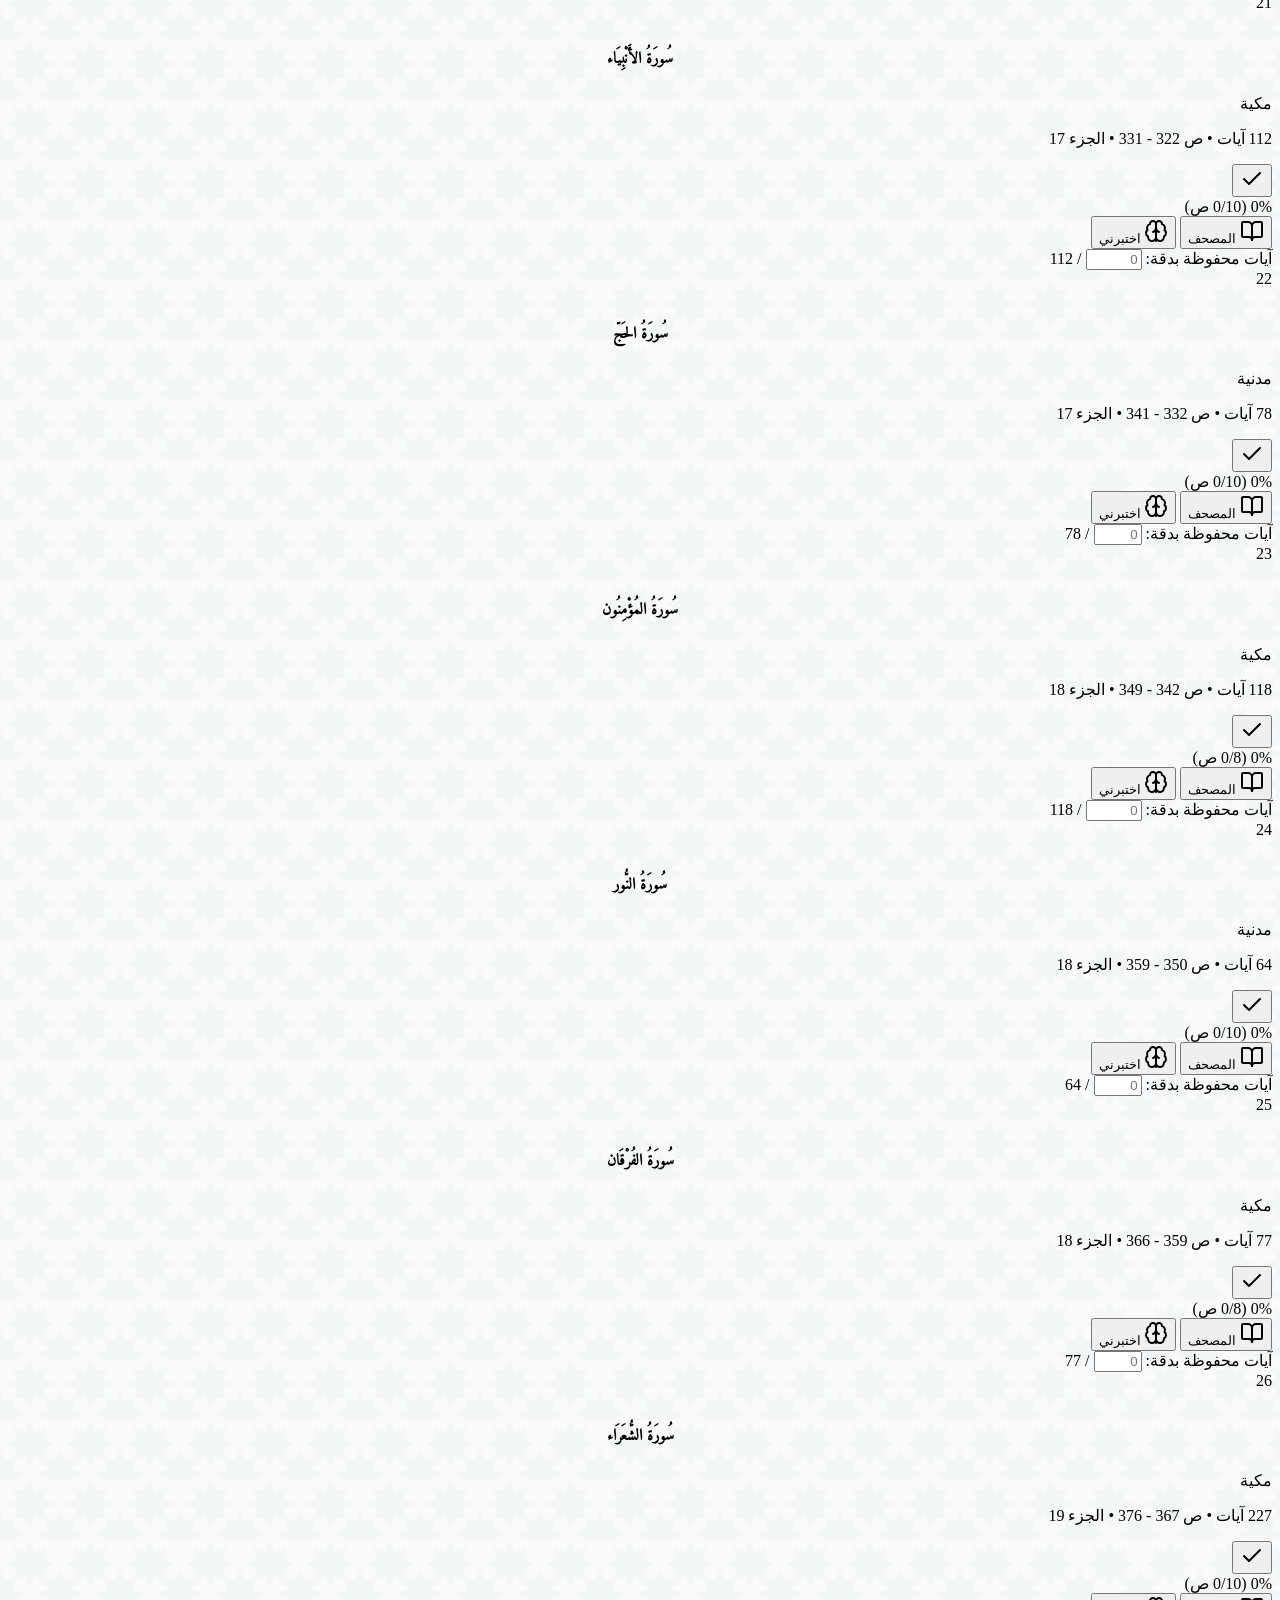
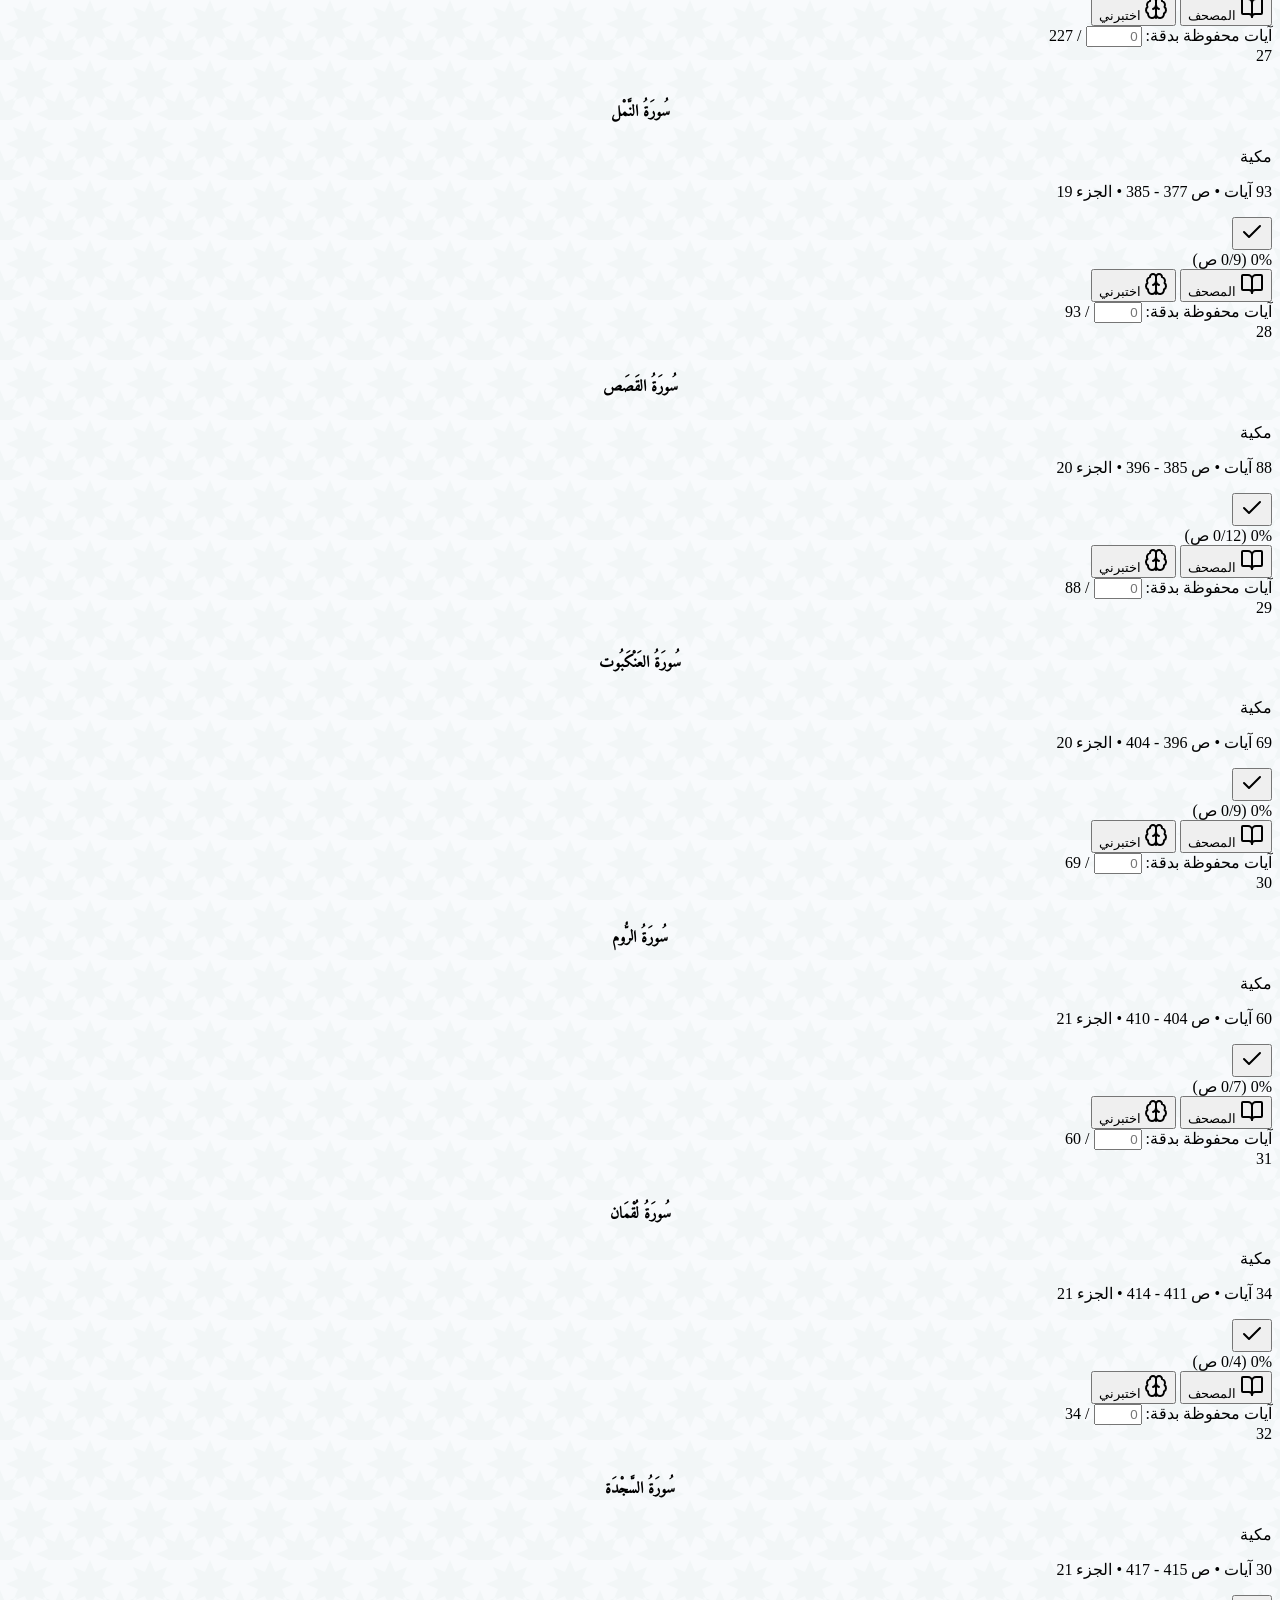
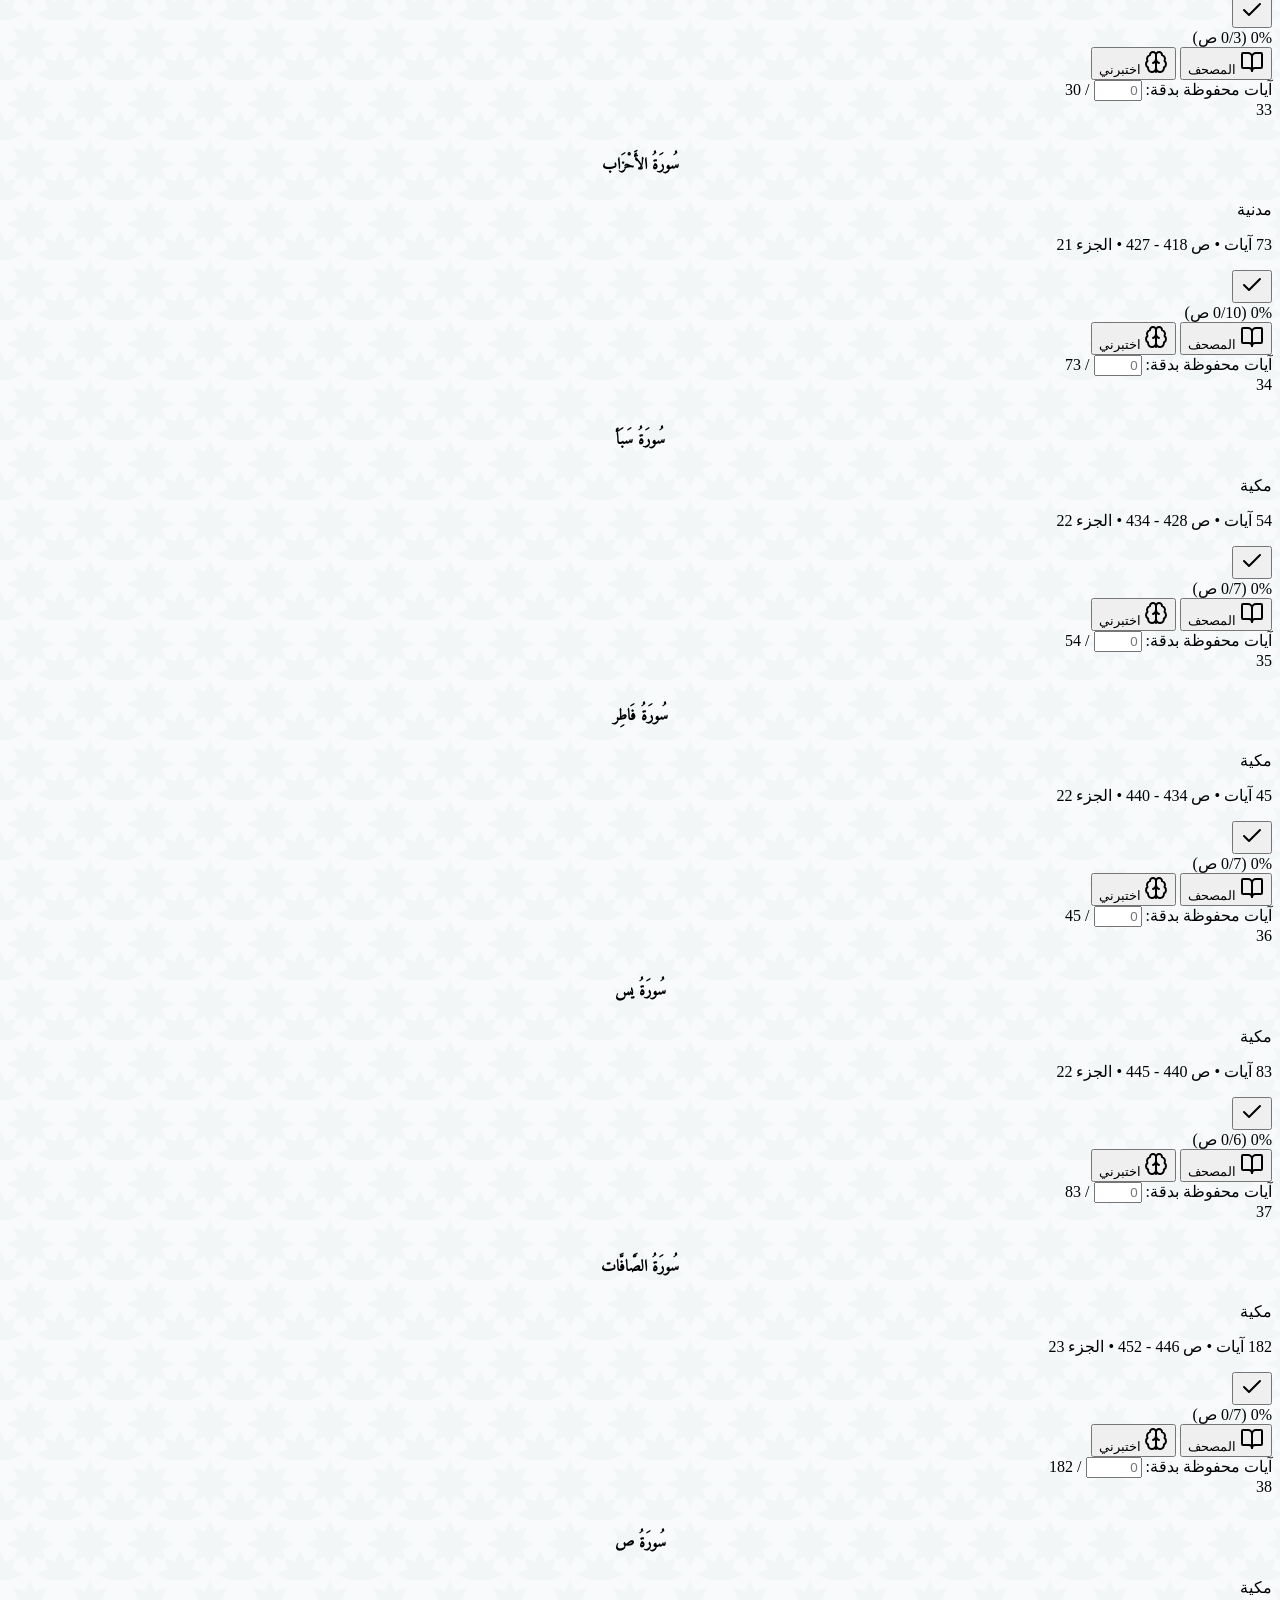
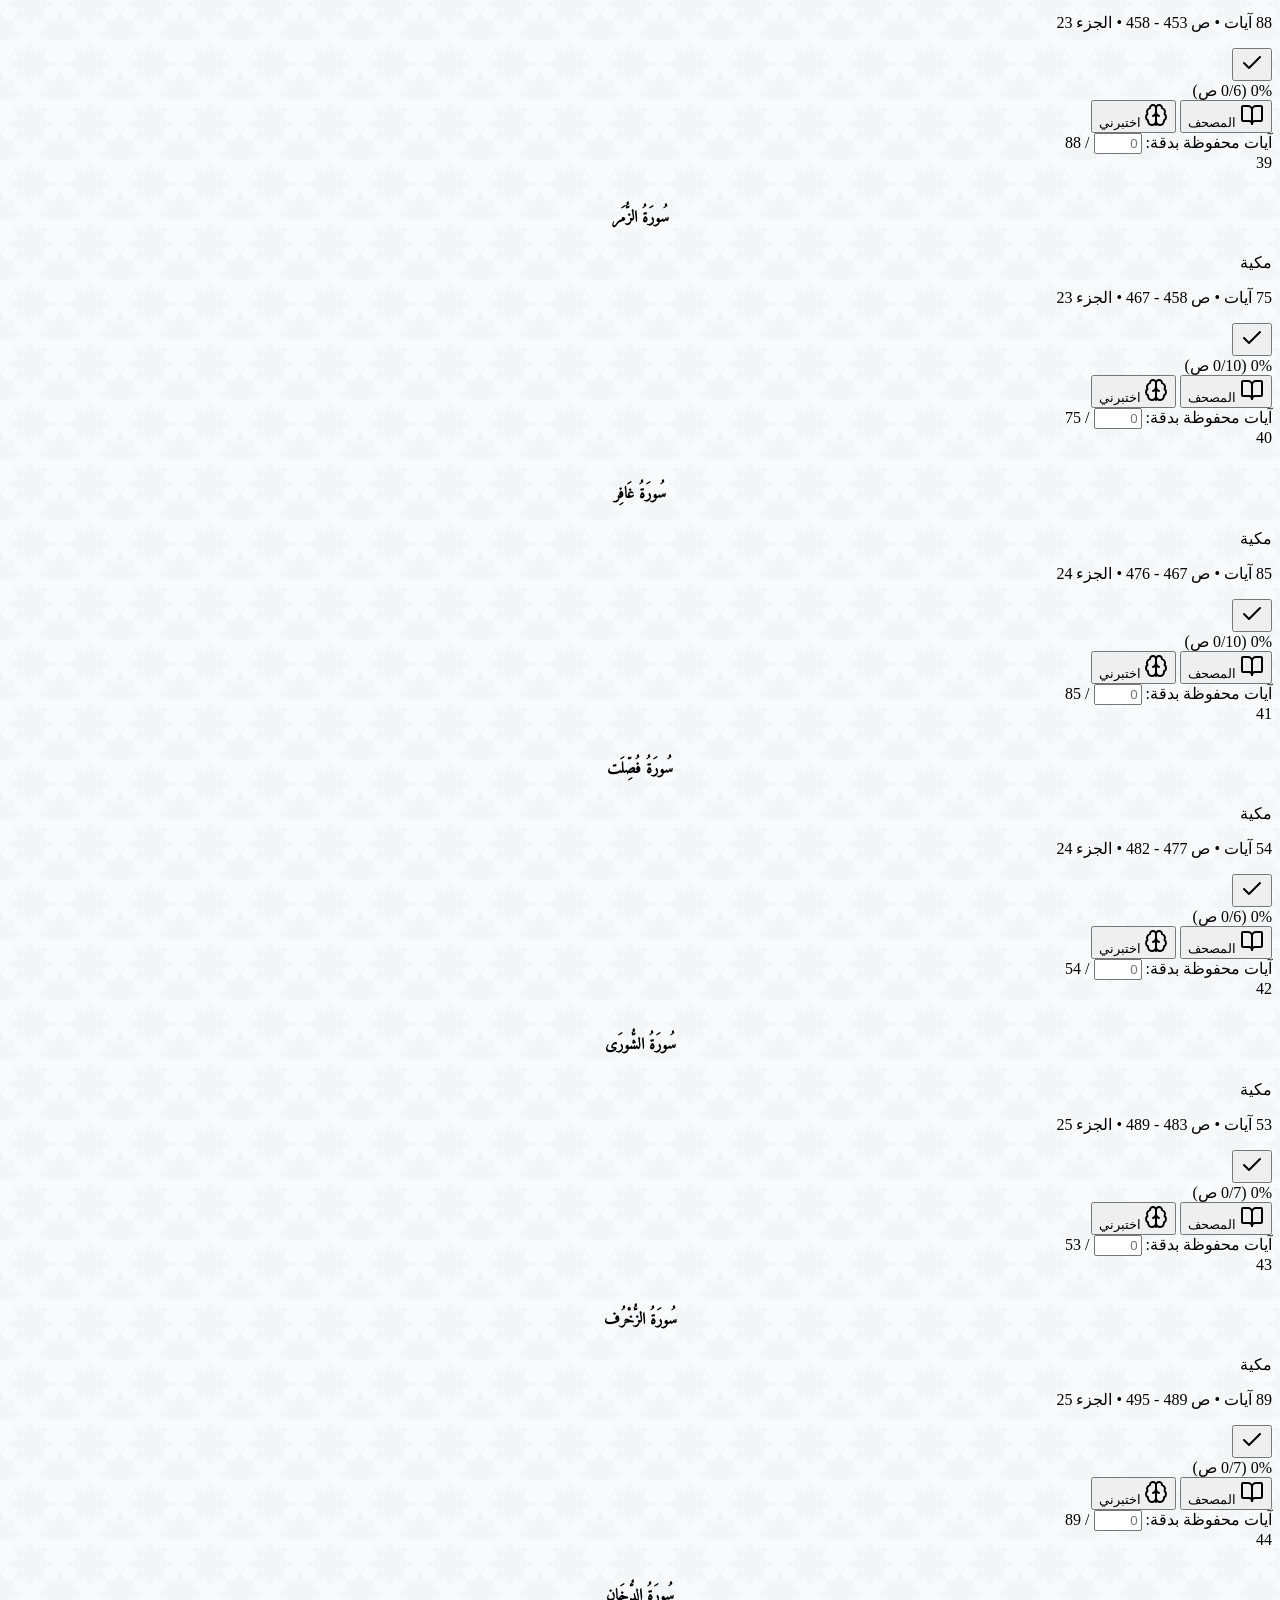
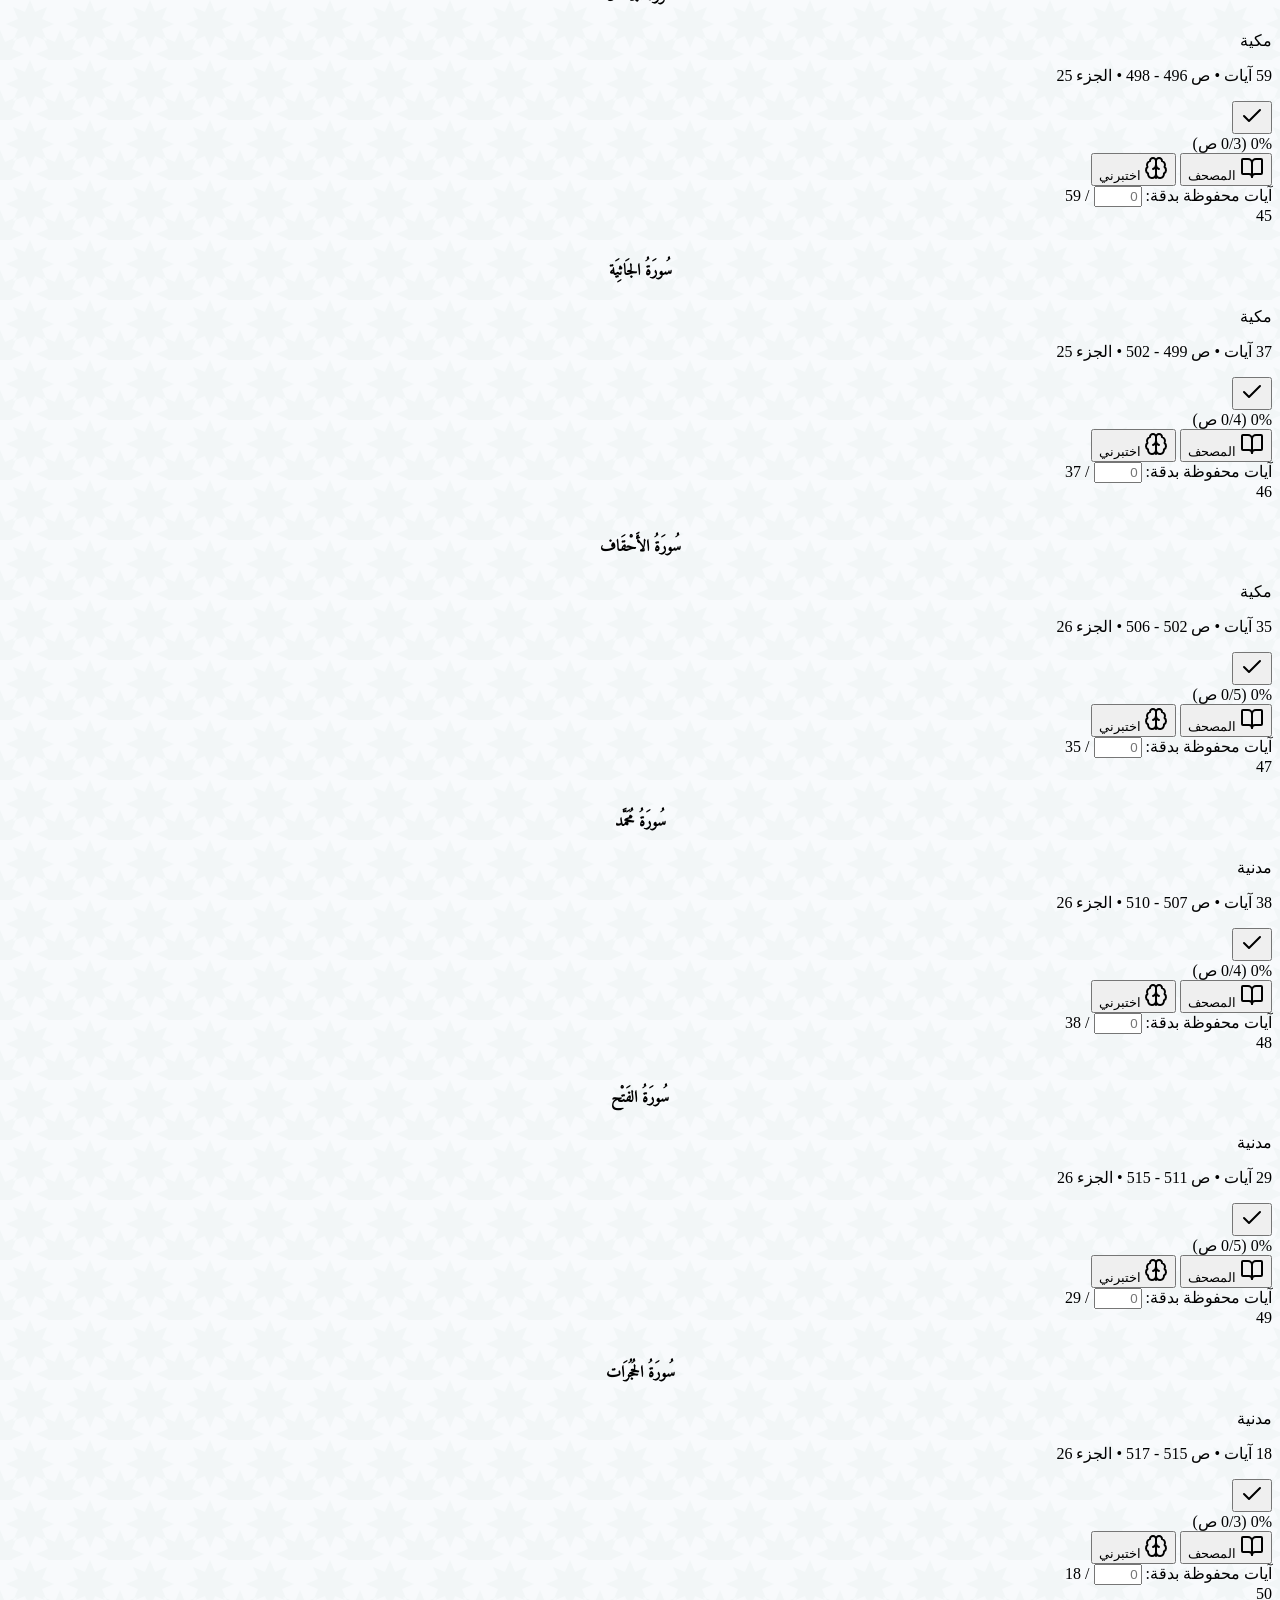
==== commit 0bd53bfe: "refactor: remove daily ward notification button, modal, and background polling" ====
--- a/QuranTrace.html
+++ b/QuranTrace.html
@@ -169,13 +169,6 @@
           <span class="hidden md:inline">عن التطبيق</span>
         </button>
 
-        <button id="btnRemindersModal"
-          class="relative p-1.5 sm:p-2 rounded-xl text-slate-600 dark:text-slate-300 hover:bg-slate-100 dark:hover:bg-slate-800 border border-slate-200 dark:border-slate-800 transition active:scale-95 flex items-center justify-center"
-          title="منبه ورد الحفظ والمراجعة">
-          <i data-lucide="bell" class="w-4 h-4"></i>
-          <span id="reminderActiveDot" class="hidden absolute top-1 right-1 w-2 h-2 rounded-full bg-emerald-500 ring-2 ring-white dark:ring-slate-900"></span>
-        </button>
-
         <!-- Language Switcher: Arabic / English / Italian -->
         <div id="langSelectorGroup"
           class="flex items-center p-0.5 sm:p-1 bg-slate-100 dark:bg-slate-800/80 rounded-xl border border-slate-200/80 dark:border-slate-700/80 shadow-2xs gap-0.5 font-sans"
@@ -1602,94 +1595,6 @@
     </div>
   </div>
 
-  <!-- Reminders / Daily Notifications Modal -->
-  <div id="remindersModal"
-    class="fixed inset-0 z-50 bg-slate-900/60 backdrop-blur-sm hidden flex items-end sm:items-center justify-center p-0 sm:p-4 mobile-bottom-sheet font-sans">
-    <div
-      class="bg-white dark:bg-slate-900 rounded-t-3xl sm:rounded-3xl max-w-lg w-full p-5 sm:p-6 shadow-2xl border border-slate-200 dark:border-slate-800 space-y-4 max-h-[90vh] overflow-y-auto">
-      <div class="drag-handle-pill sm:hidden"></div>
-      <div class="flex items-center justify-between pb-3 border-b border-slate-100 dark:border-slate-800">
-        <div class="flex items-center gap-2.5">
-          <div
-            class="w-10 h-10 rounded-2xl bg-emerald-50 dark:bg-emerald-950/60 text-emerald-600 dark:text-emerald-400 flex items-center justify-center border border-emerald-200 dark:border-emerald-800">
-            <i data-lucide="bell" class="w-5 h-5"></i>
-          </div>
-          <div>
-            <h3 class="font-bold text-slate-900 dark:text-white text-base">منبه ورد الحفظ والمراجعة</h3>
-            <p class="text-xs text-slate-500 dark:text-slate-400">تذكير يومي لطيف لتثبيت الورد ومنع التفلت</p>
-          </div>
-        </div>
-        <button id="btnCloseRemindersModal" class="p-1.5 rounded-xl hover:bg-slate-100 dark:hover:bg-slate-800 text-slate-400">
-          <i data-lucide="x" class="w-5 h-5"></i>
-        </button>
-      </div>
-
-      <!-- Toggle reminder -->
-      <div class="p-4 rounded-2xl bg-slate-50 dark:bg-slate-800/60 border border-slate-200/80 dark:border-slate-700/80 flex items-center justify-between gap-3">
-        <div class="space-y-0.5">
-          <label for="chkReminderEnabled" class="text-sm font-bold text-slate-900 dark:text-white cursor-pointer">تفعيل التنبيه اليومي</label>
-          <p class="text-xs text-slate-500 dark:text-slate-400">إشعار محلي بالمتصفح يذكرك بورد اليوم والسور المستحقة</p>
-        </div>
-        <label class="relative inline-flex items-center cursor-pointer">
-          <input type="checkbox" id="chkReminderEnabled" class="sr-only peer">
-          <div class="w-11 h-6 bg-slate-300 peer-focus:outline-none rounded-full peer dark:bg-slate-700 peer-checked:after:translate-x-full peer-checked:after:border-white after:content-[''] after:absolute after:top-[2px] after:left-[2px] after:bg-white after:border-slate-300 after:border after:rounded-full after:h-5 after:w-5 after:transition-all peer-checked:bg-emerald-600"></div>
-        </label>
-      </div>
-
-      <!-- Time input & presets -->
-      <div class="space-y-3">
-        <label class="block text-xs font-bold text-slate-700 dark:text-slate-300">وقت التنبيه اليومي:</label>
-        <div class="flex items-center gap-3">
-          <div class="relative flex-1">
-            <input type="time" id="reminderTimeInput" value="09:00"
-              class="w-full px-4 py-2.5 rounded-xl text-center font-bold text-base bg-white dark:bg-slate-800 border border-slate-200 dark:border-slate-700 focus:outline-none focus:ring-2 focus:ring-emerald-600 text-slate-800 dark:text-slate-100 shadow-sm">
-          </div>
-          <span class="text-xs text-slate-500 dark:text-slate-400 shrink-0 font-medium">بتوقيت جهازك</span>
-        </div>
-
-        <!-- Quick Presets -->
-        <div class="space-y-1.5">
-          <span class="text-[11px] font-bold text-slate-500 dark:text-slate-400">أوقات مقترحة سريعة:</span>
-          <div class="grid grid-cols-2 sm:grid-cols-4 gap-1.5 text-xs">
-            <button type="button" onclick="setQuickReminderTime('05:30')" class="px-2 py-1.5 rounded-xl bg-slate-100 hover:bg-emerald-50 hover:text-emerald-700 dark:bg-slate-800 dark:hover:bg-emerald-950/50 border border-slate-200 dark:border-slate-700 font-semibold transition text-center">بعد الفجر 05:30</button>
-            <button type="button" onclick="setQuickReminderTime('09:00')" class="px-2 py-1.5 rounded-xl bg-slate-100 hover:bg-emerald-50 hover:text-emerald-700 dark:bg-slate-800 dark:hover:bg-emerald-950/50 border border-slate-200 dark:border-slate-700 font-semibold transition text-center">الضحى 09:00</button>
-            <button type="button" onclick="setQuickReminderTime('16:30')" class="px-2 py-1.5 rounded-xl bg-slate-100 hover:bg-emerald-50 hover:text-emerald-700 dark:bg-slate-800 dark:hover:bg-emerald-950/50 border border-slate-200 dark:border-slate-700 font-semibold transition text-center">العصر 16:30</button>
-            <button type="button" onclick="setQuickReminderTime('21:00')" class="px-2 py-1.5 rounded-xl bg-slate-100 hover:bg-emerald-50 hover:text-emerald-700 dark:bg-slate-800 dark:hover:bg-emerald-950/50 border border-slate-200 dark:border-slate-700 font-semibold transition text-center">العشاء 21:00</button>
-          </div>
-        </div>
-      </div>
-
-      <!-- Browser permission status box -->
-      <div id="reminderPermissionBox" class="p-3.5 rounded-2xl bg-amber-50 dark:bg-amber-950/40 border border-amber-200 dark:border-amber-800/60 text-xs space-y-2">
-        <div class="flex items-center justify-between gap-2">
-          <div class="flex items-center gap-1.5 text-amber-800 dark:text-amber-300 font-bold">
-            <i data-lucide="info" class="w-4 h-4 shrink-0 text-amber-600"></i>
-            <span id="reminderPermStatusText">إذن إشعارات المتصفح مطلوب لتشغيل المنبه</span>
-          </div>
-          <button id="btnRequestNotificationPerm" type="button" onclick="requestNotificationPermission()"
-            class="px-3 py-1 rounded-xl bg-amber-600 hover:bg-amber-700 text-white font-bold transition text-[11px] shrink-0 active:scale-95">
-            منح الإذن
-          </button>
-        </div>
-        <p class="text-[11px] text-amber-700 dark:text-amber-400 leading-relaxed">
-          تعتمد الإشعارات على ميزة إشعارات الويب المحلية وتعمل تلقائياً أثناء تشغيل التطبيق أو كـ PWA مثبت على جهازك.
-        </p>
-      </div>
-
-      <div class="pt-2 flex items-center justify-between gap-2 border-t border-slate-100 dark:border-slate-800">
-        <button type="button" onclick="testNotificationNow()"
-          class="px-3 py-2 rounded-xl text-xs font-bold text-slate-700 dark:text-slate-300 bg-slate-100 dark:bg-slate-800 hover:bg-slate-200 dark:hover:bg-slate-700 transition flex items-center gap-1.5">
-          <i data-lucide="bell" class="w-3.5 h-3.5"></i>
-          <span>تجربة إشعار فوري</span>
-        </button>
-        <button type="button" onclick="saveReminderSettingsFromModal()"
-          class="px-5 py-2 rounded-xl text-xs font-bold bg-emerald-700 hover:bg-emerald-800 text-white shadow-md transition active:scale-95">
-          حفظ الإعدادات
-        </button>
-      </div>
-    </div>
-  </div>
-
   <!-- Mistakes Notebook Modal (دفتر التثبيت وسجل الأخطاء) -->
   <div id="mistakesModal"
     class="fixed inset-0 z-50 bg-slate-900/60 backdrop-blur-sm hidden flex items-end sm:items-center justify-center p-0 sm:p-4 font-sans mobile-bottom-sheet">
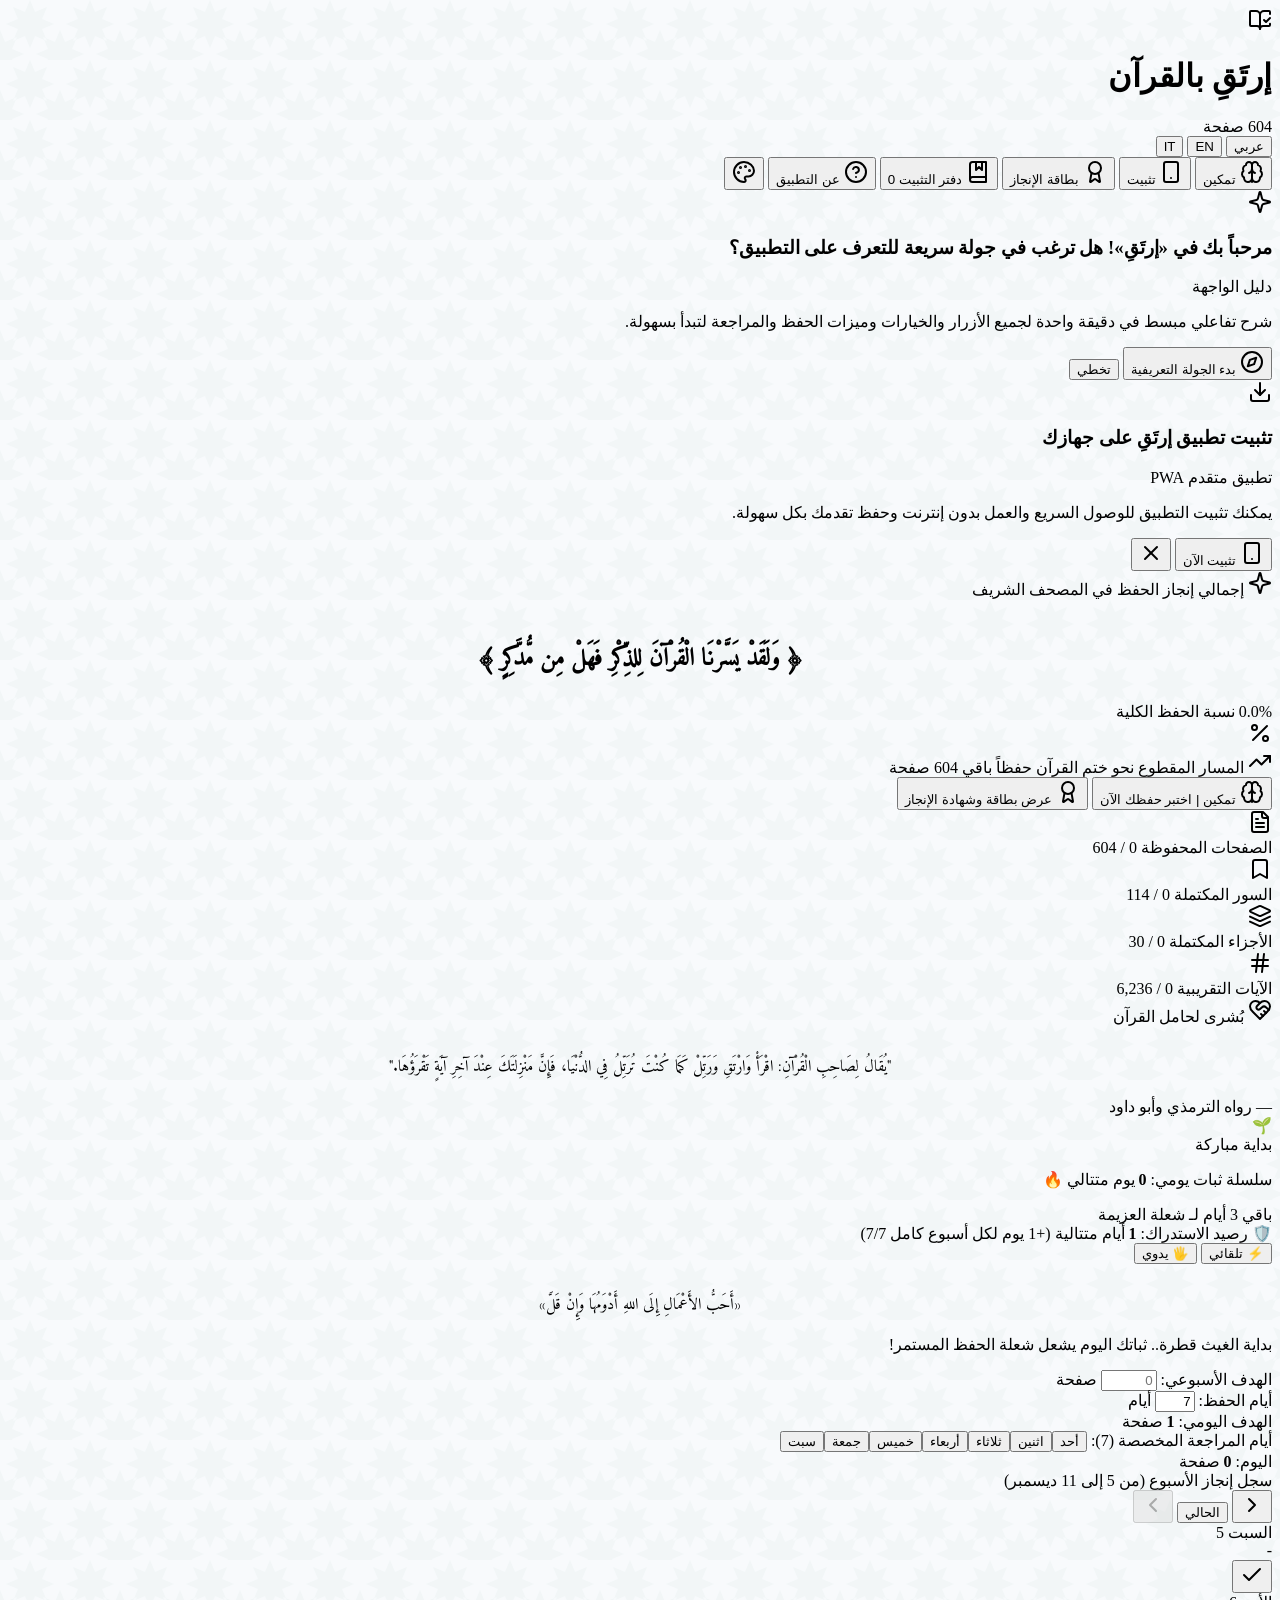
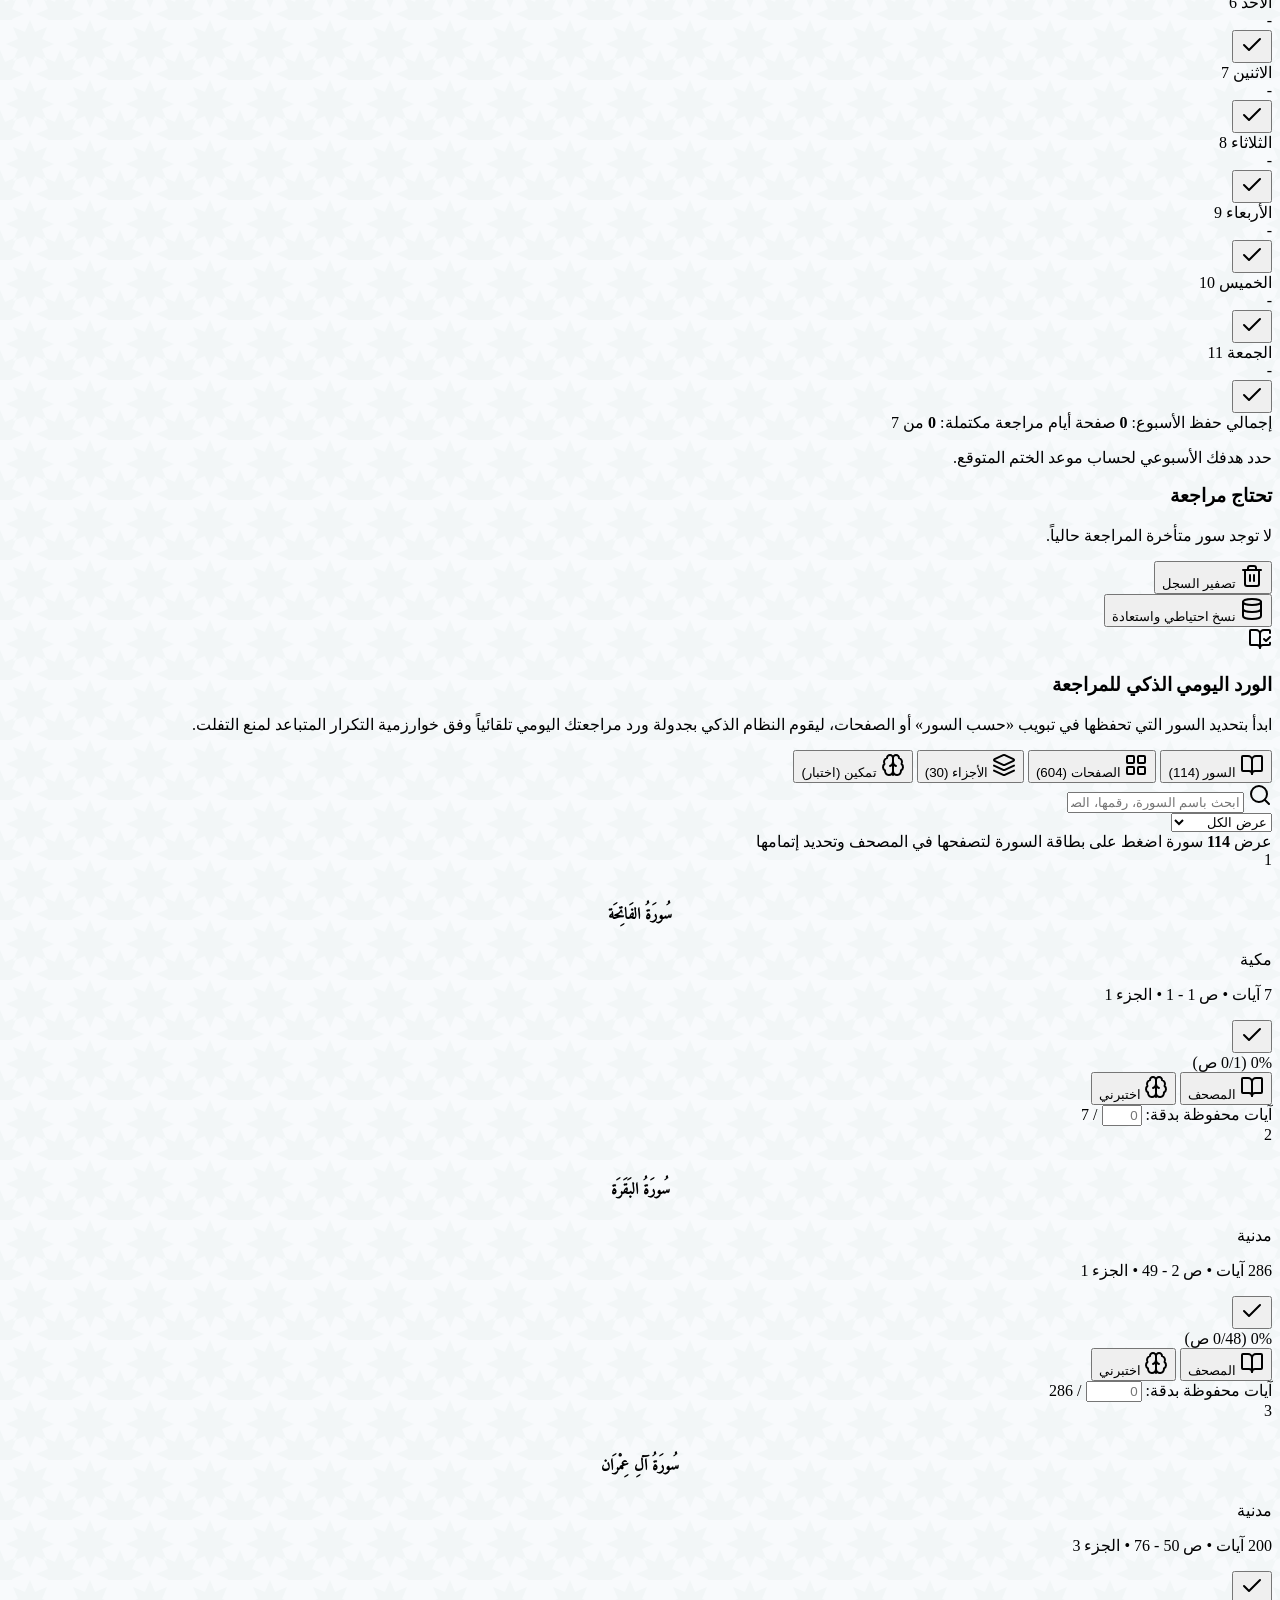
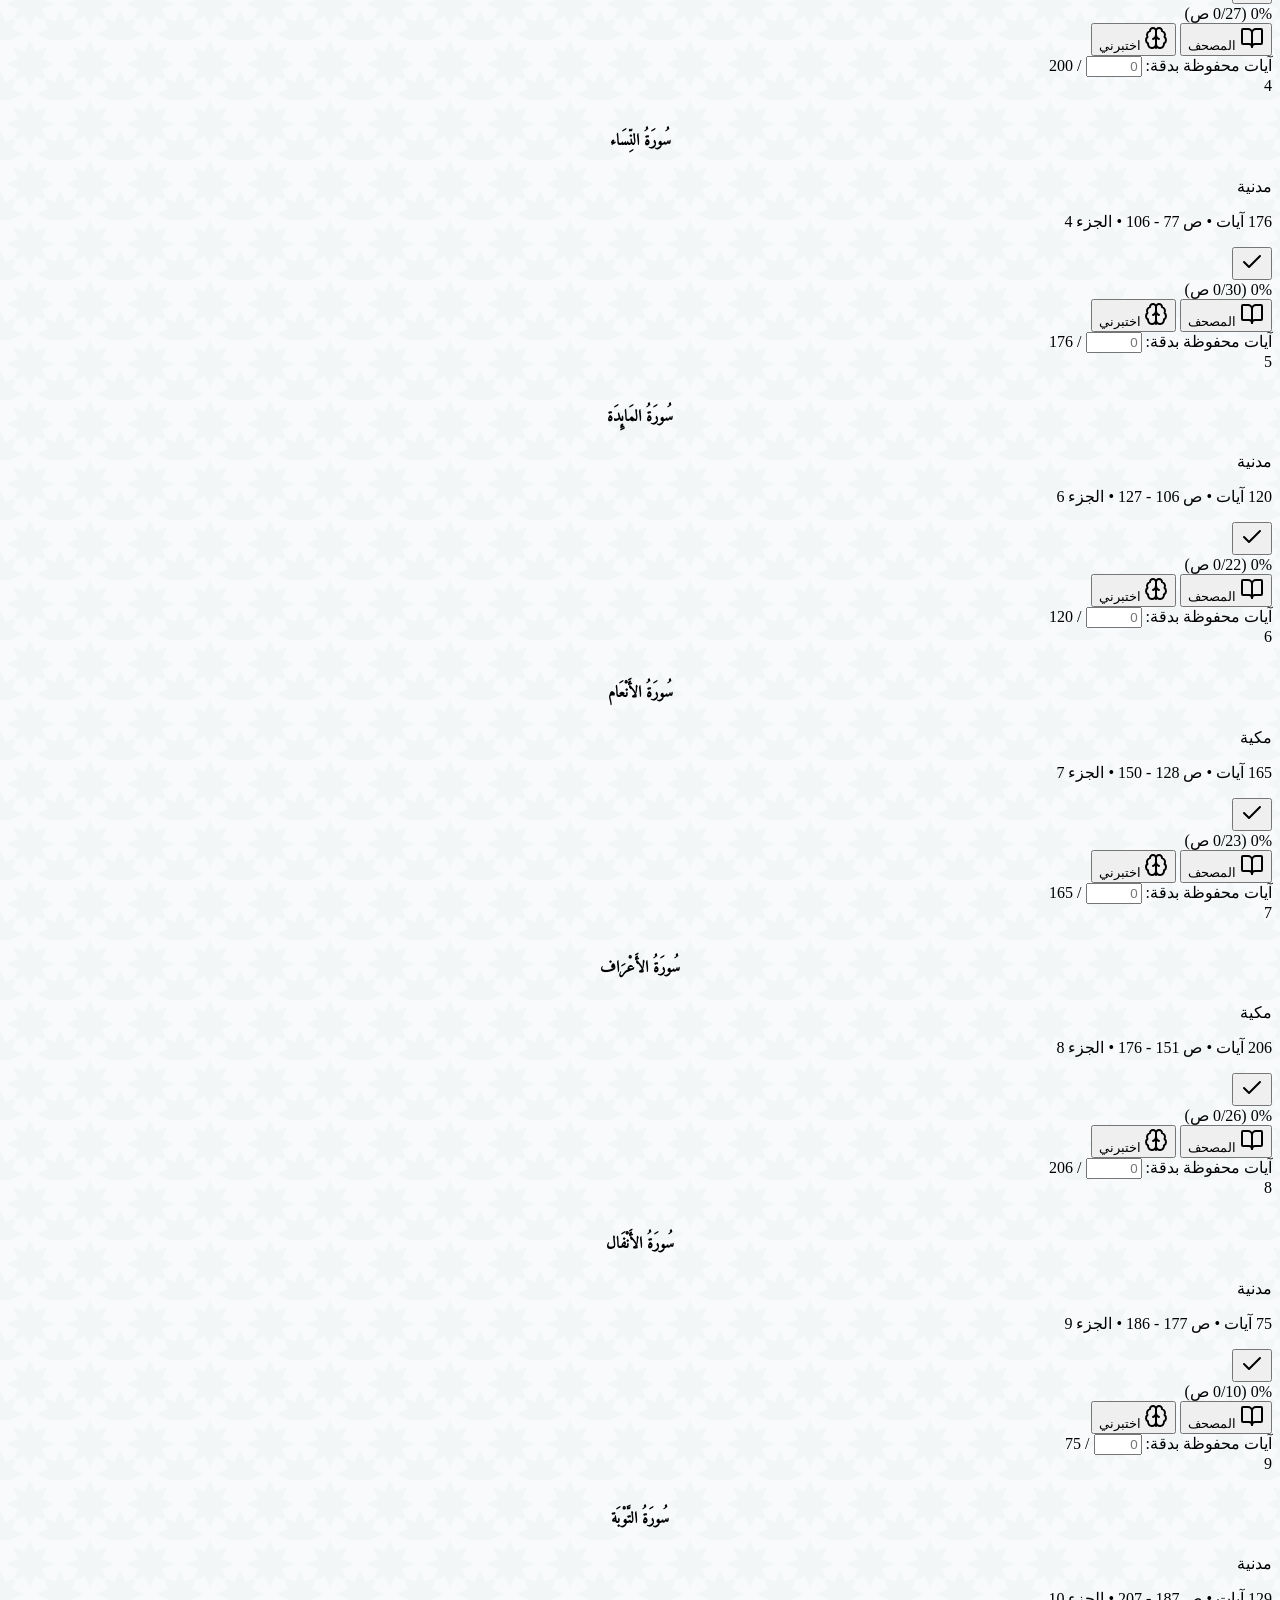
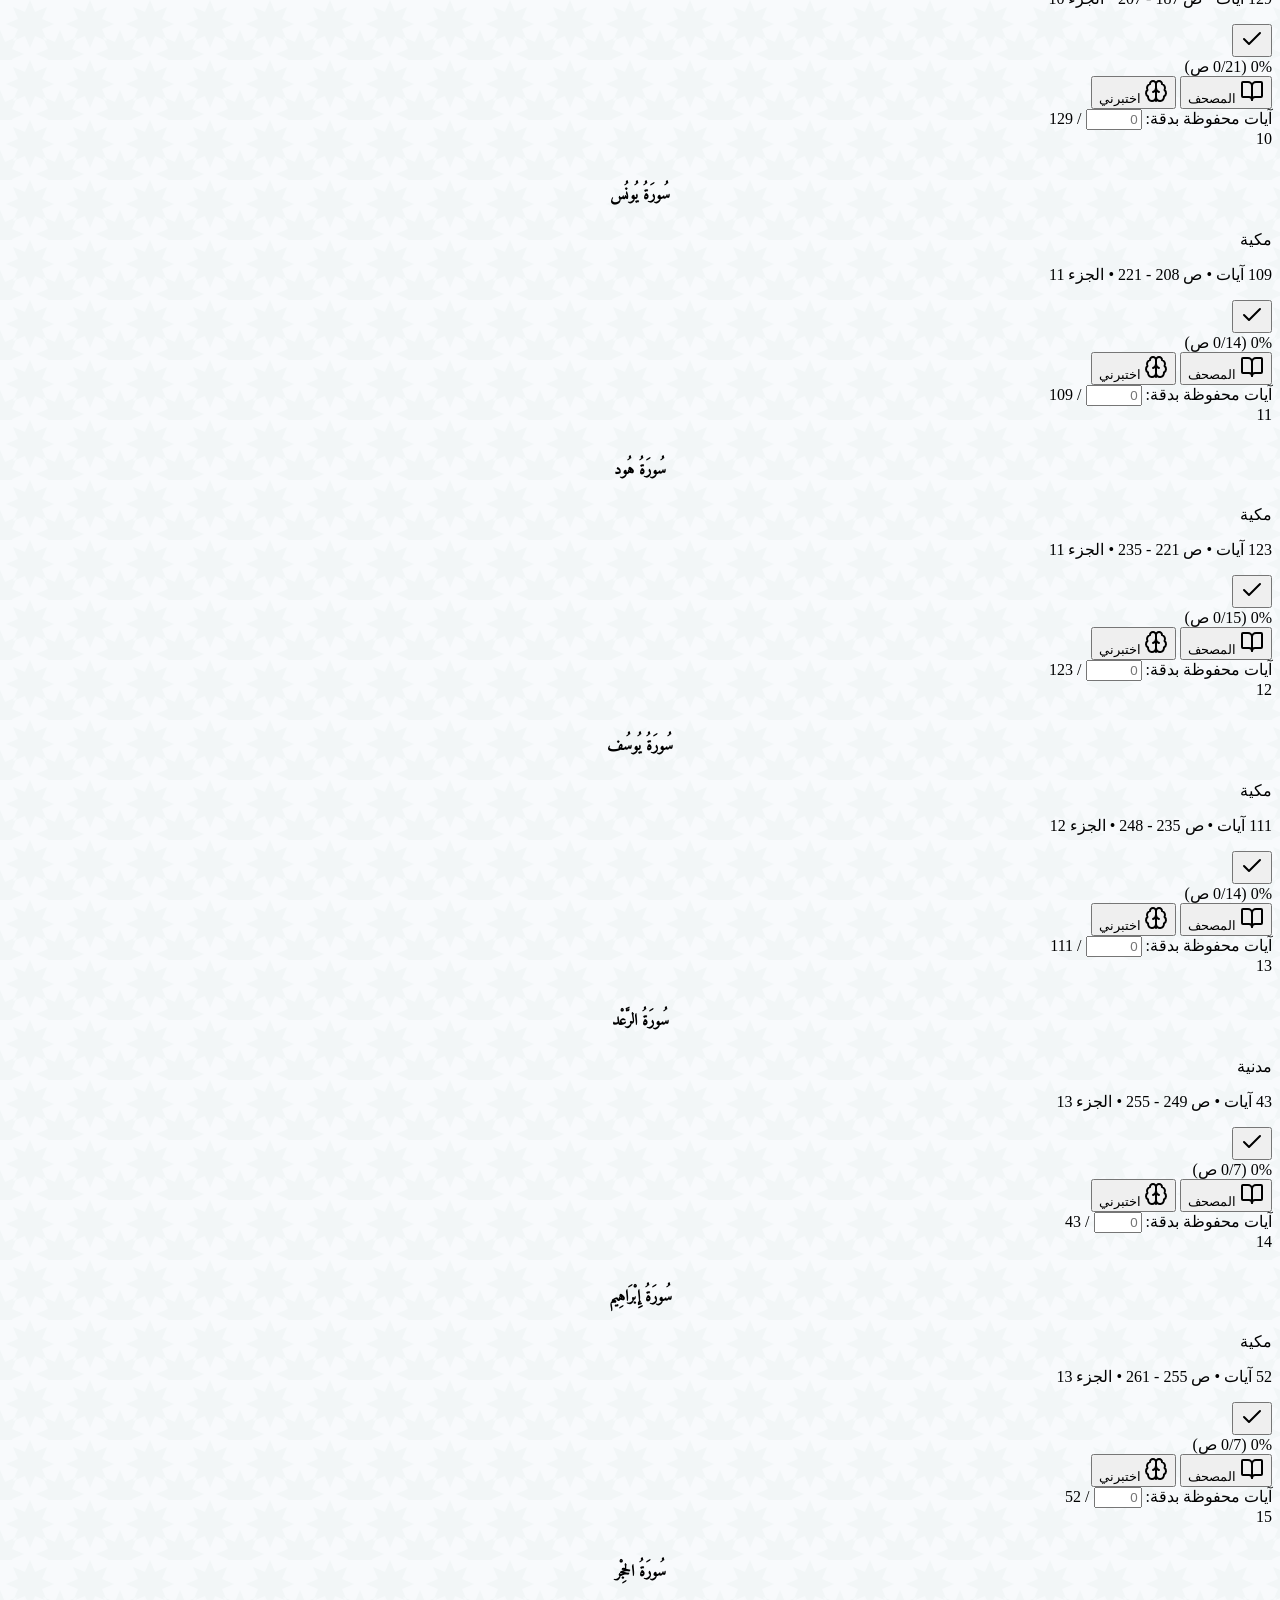
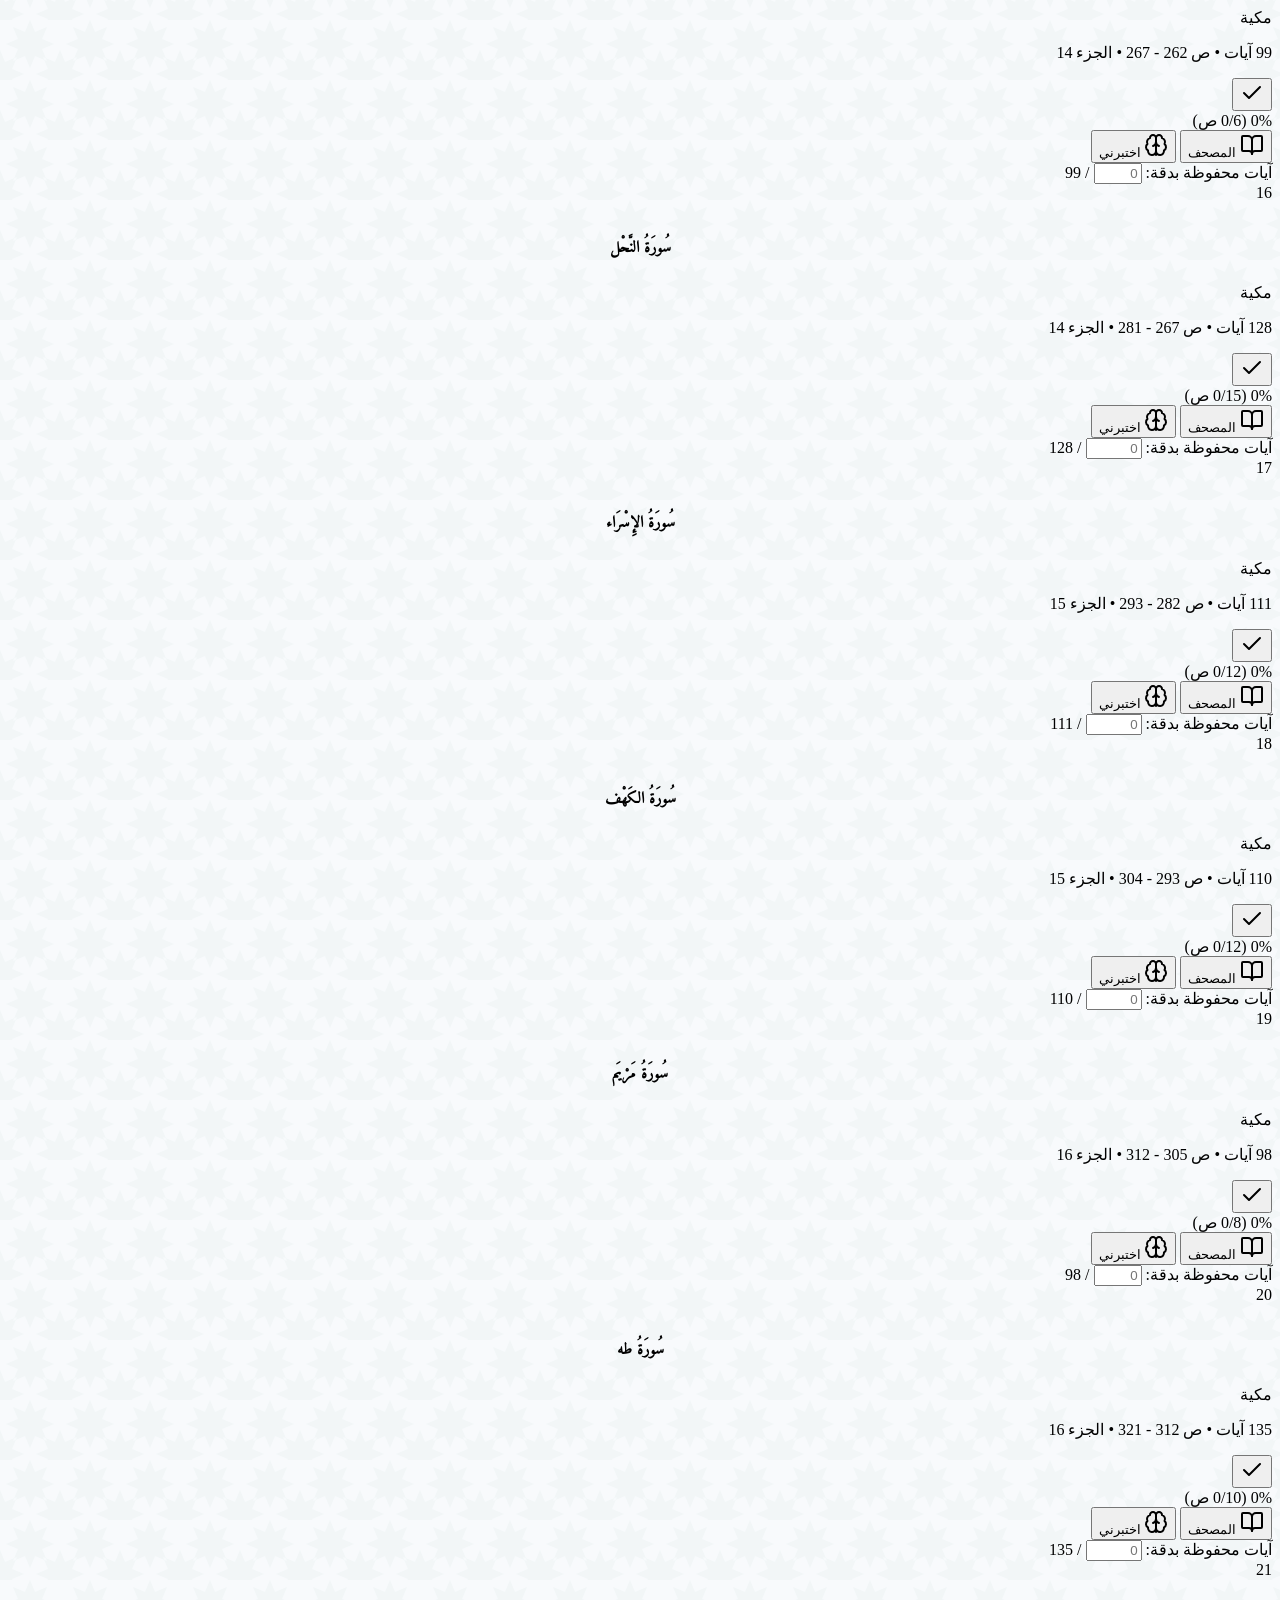
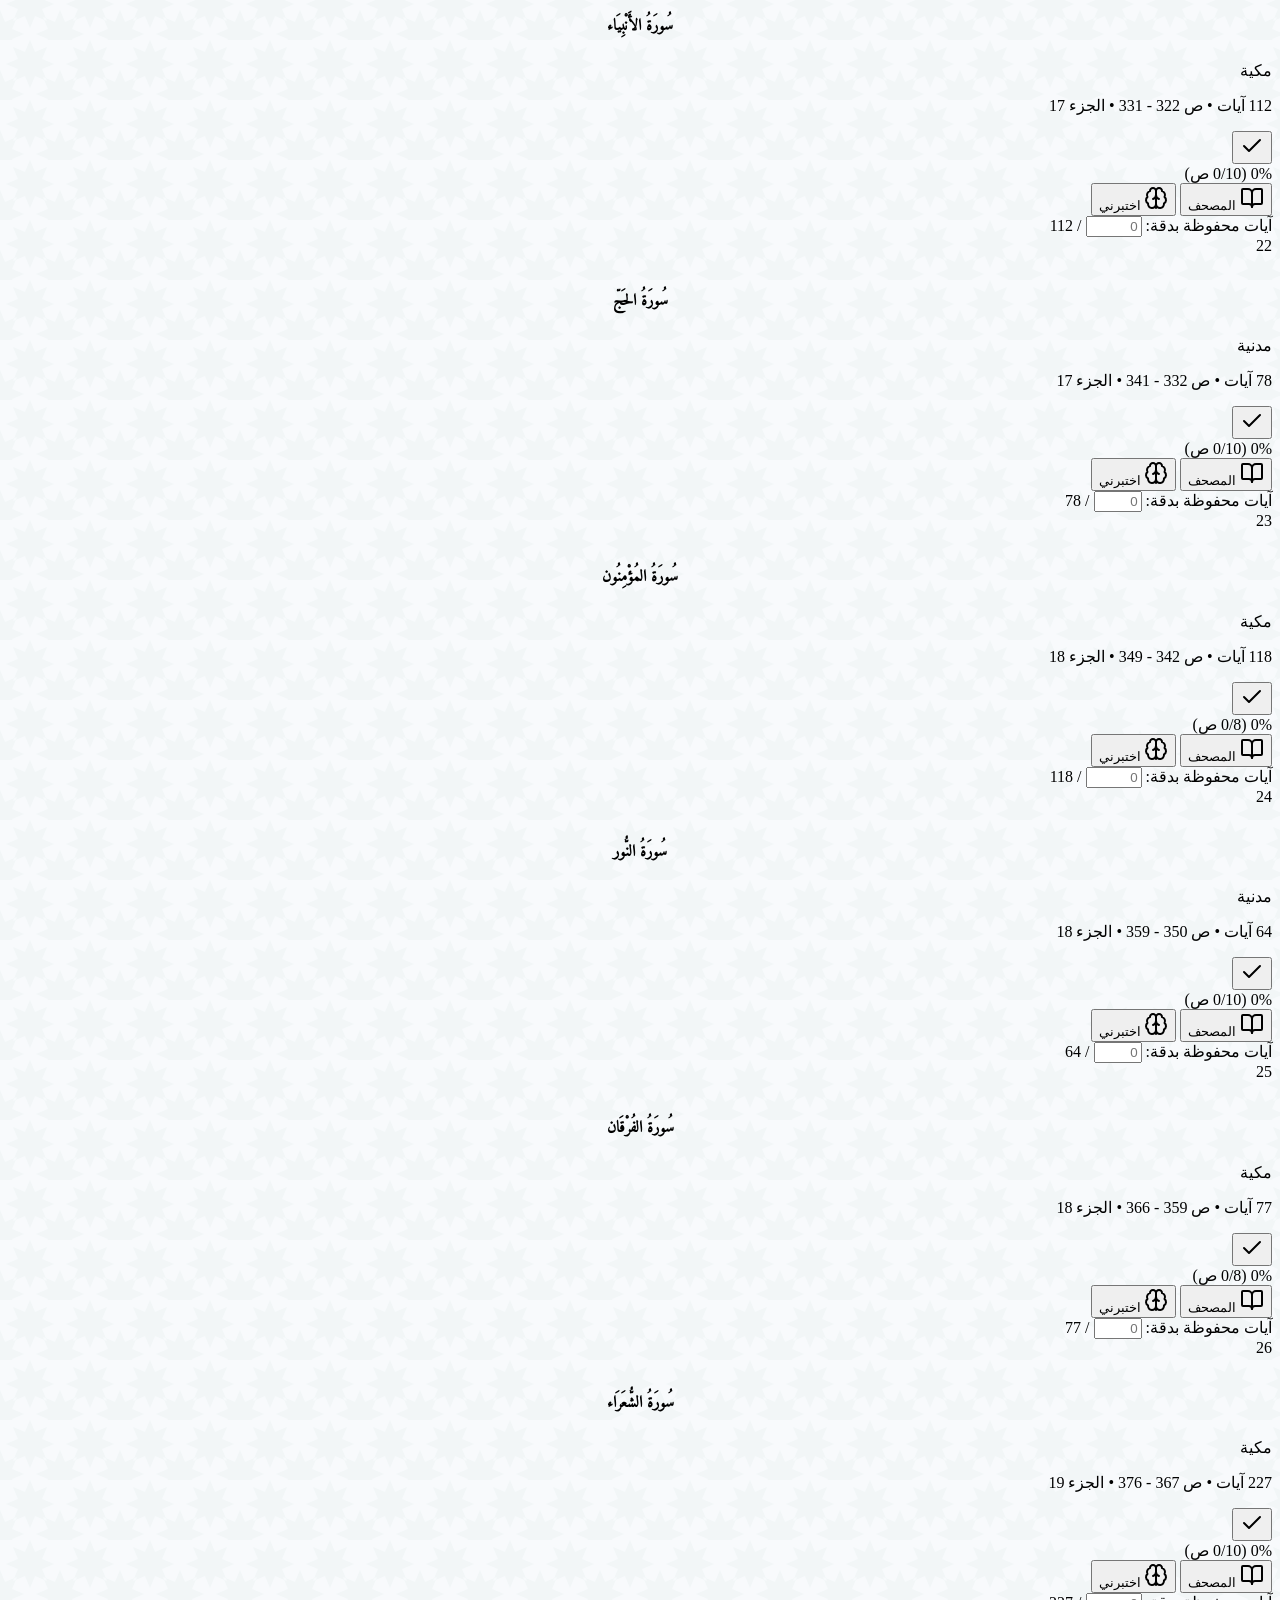
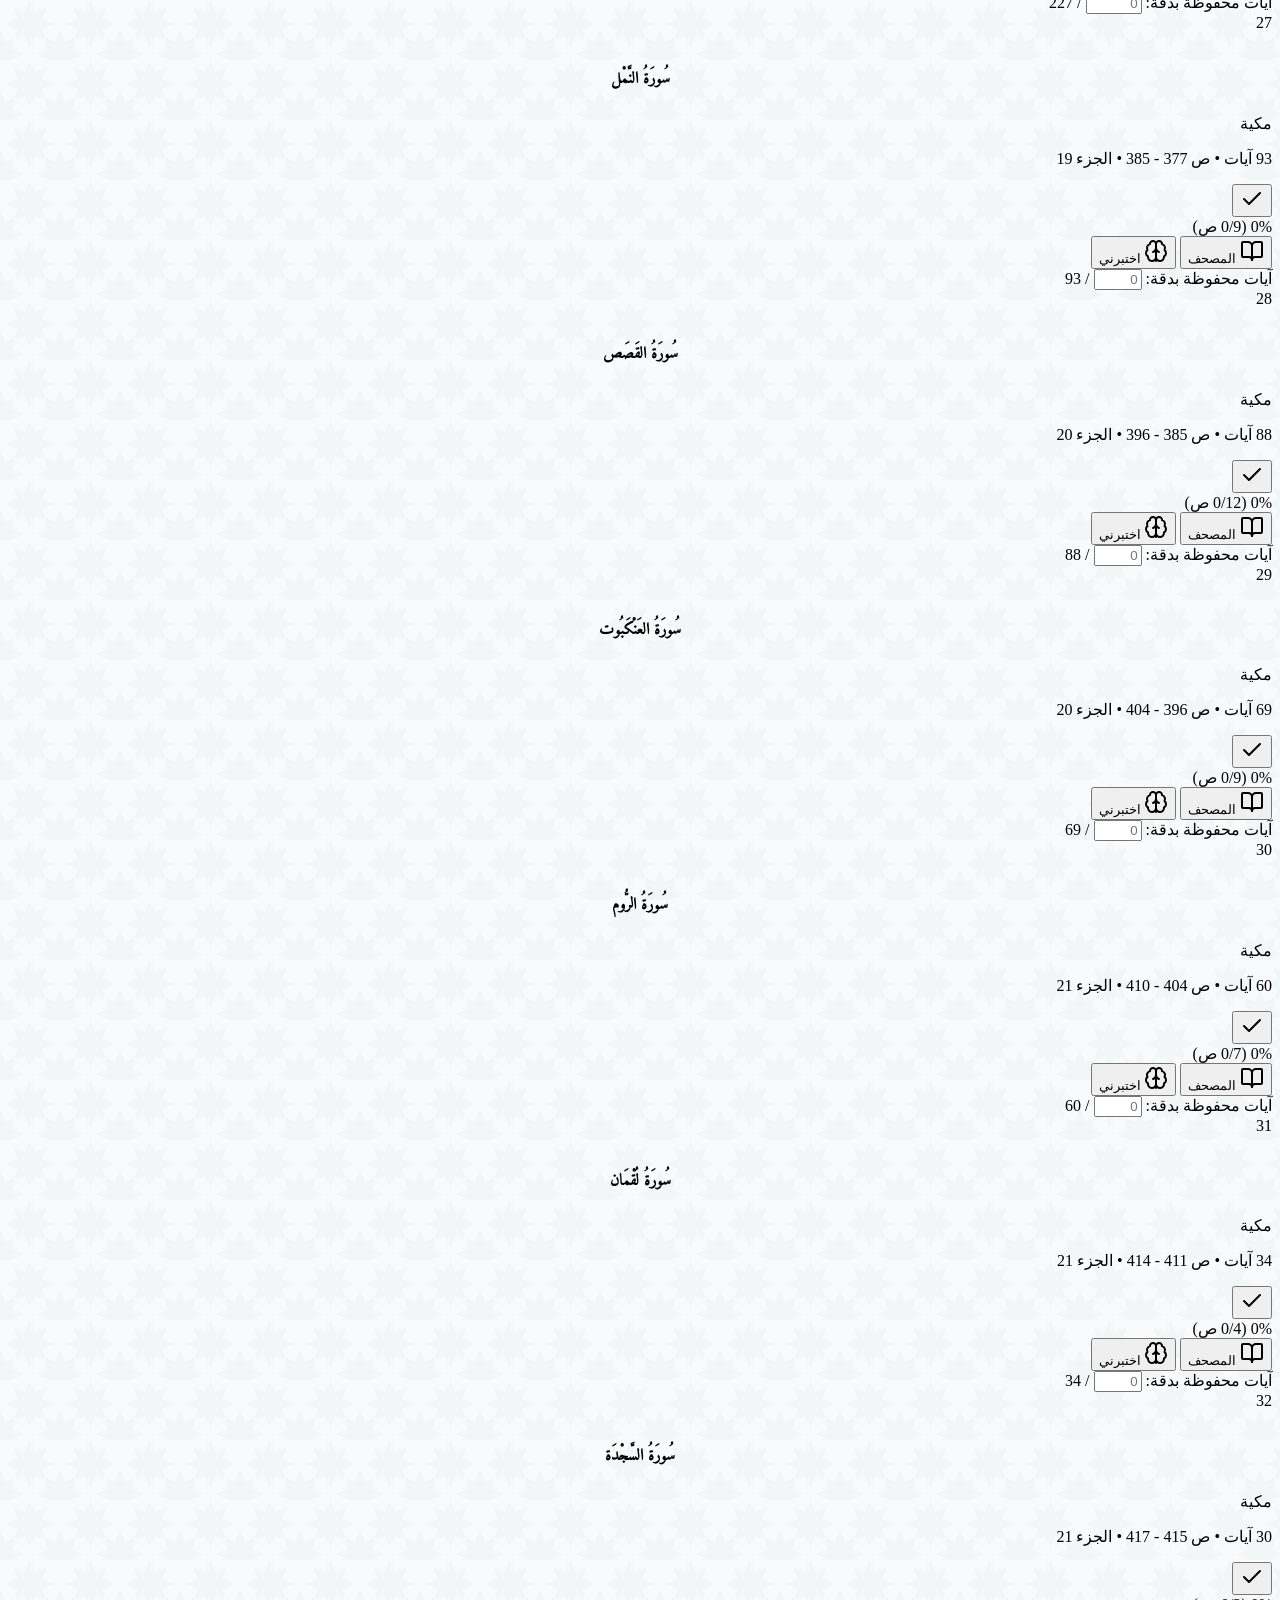
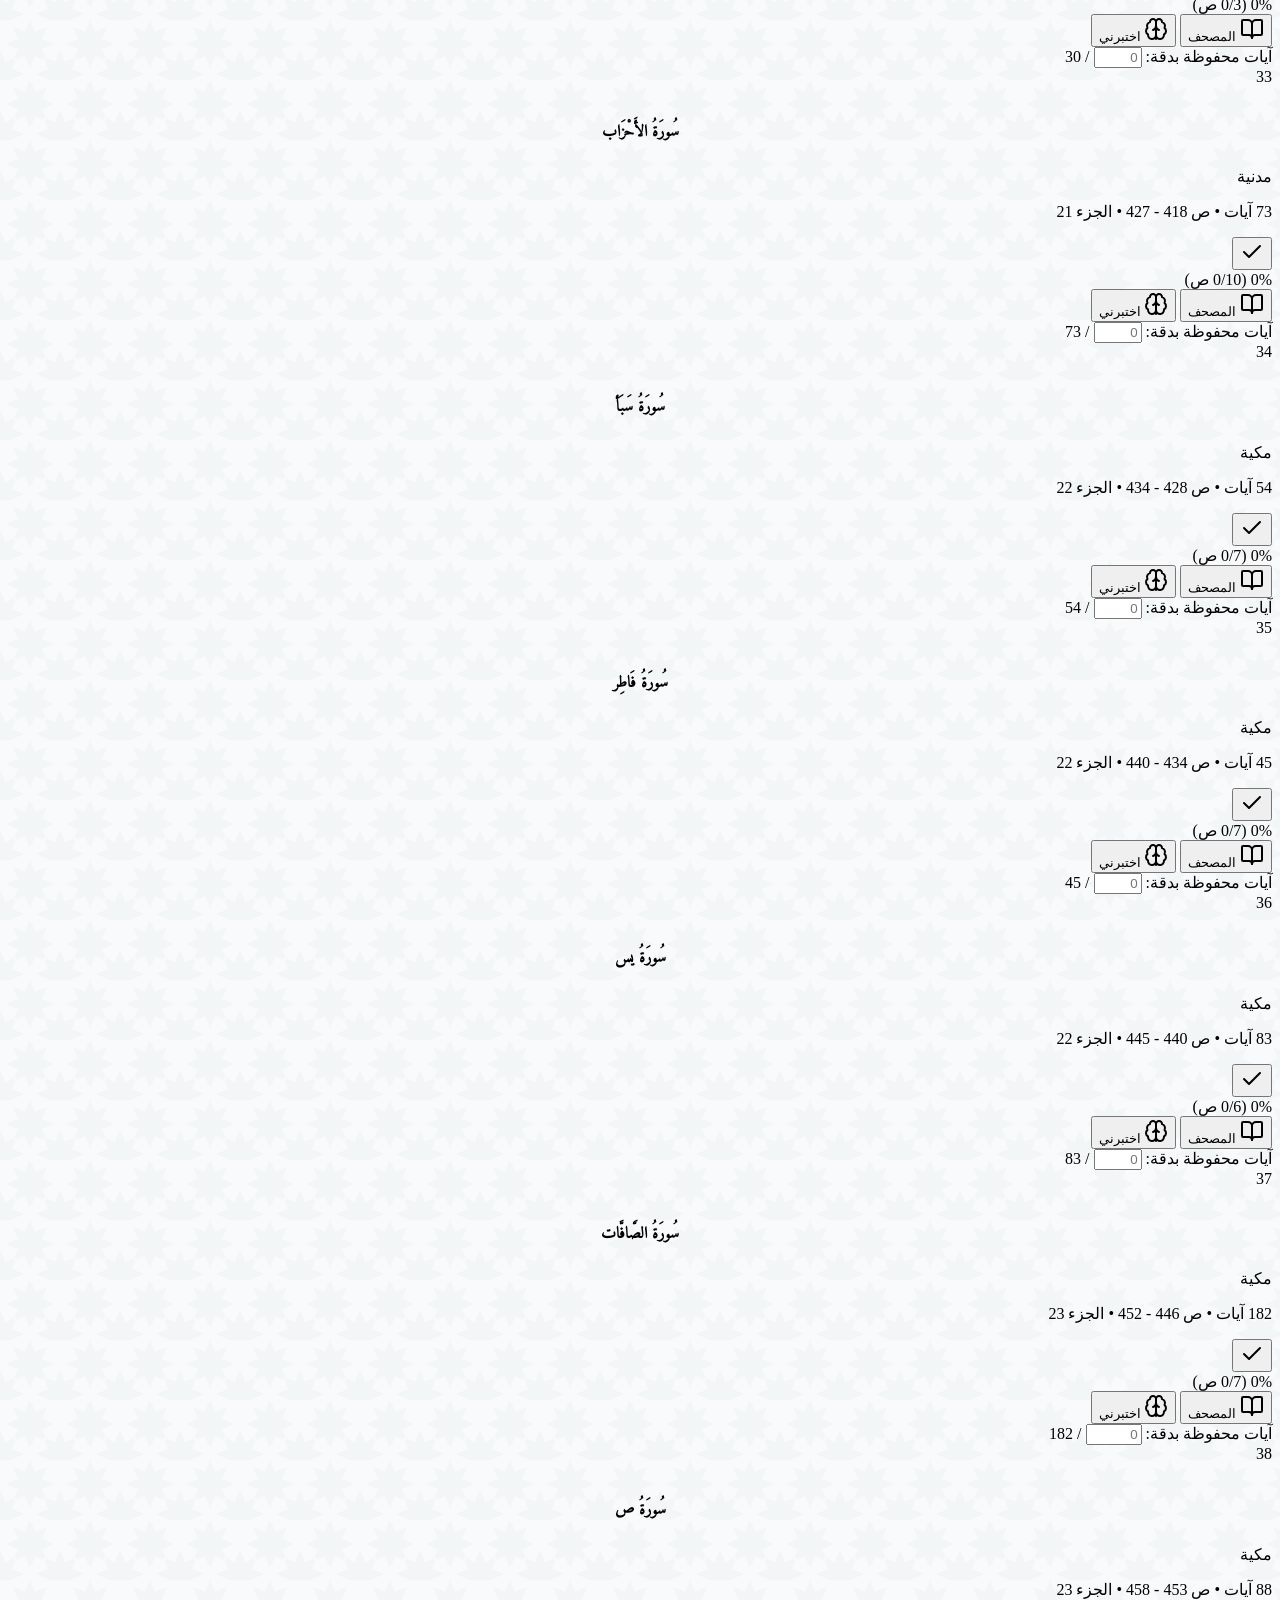
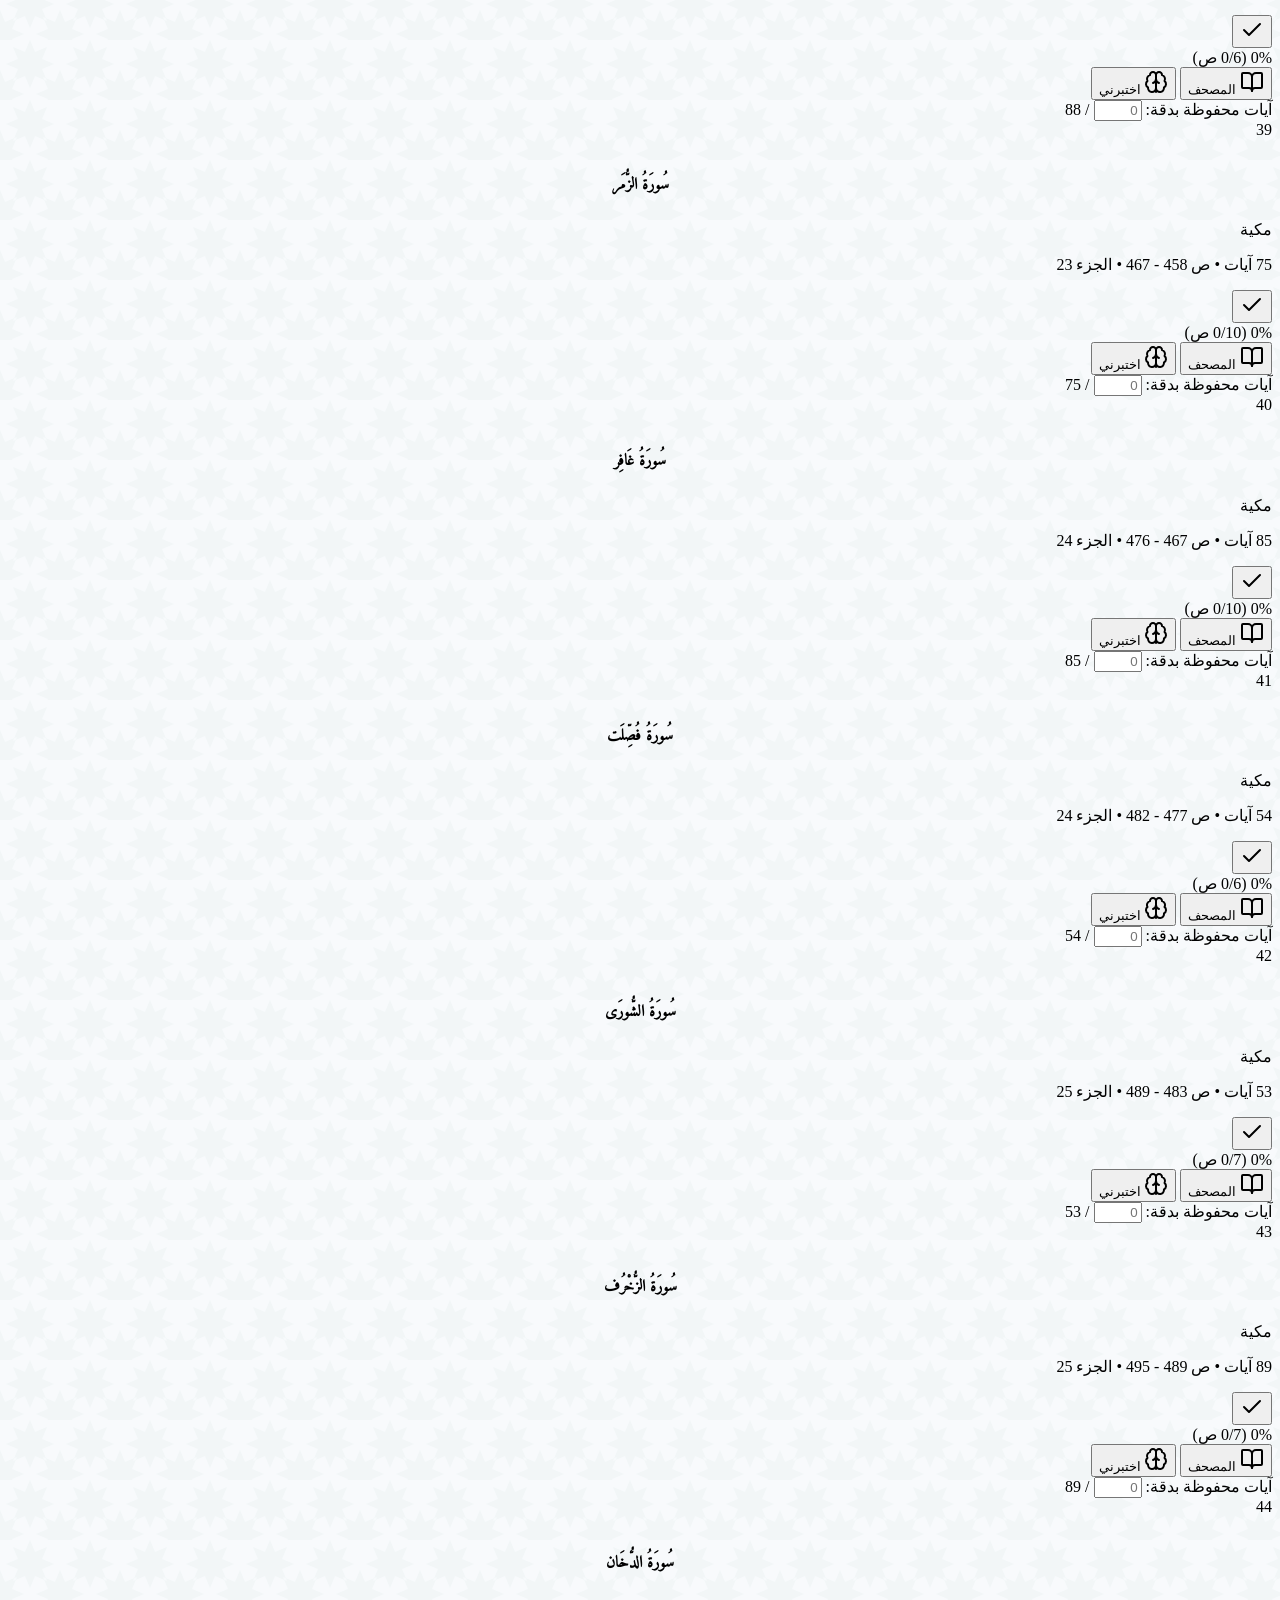
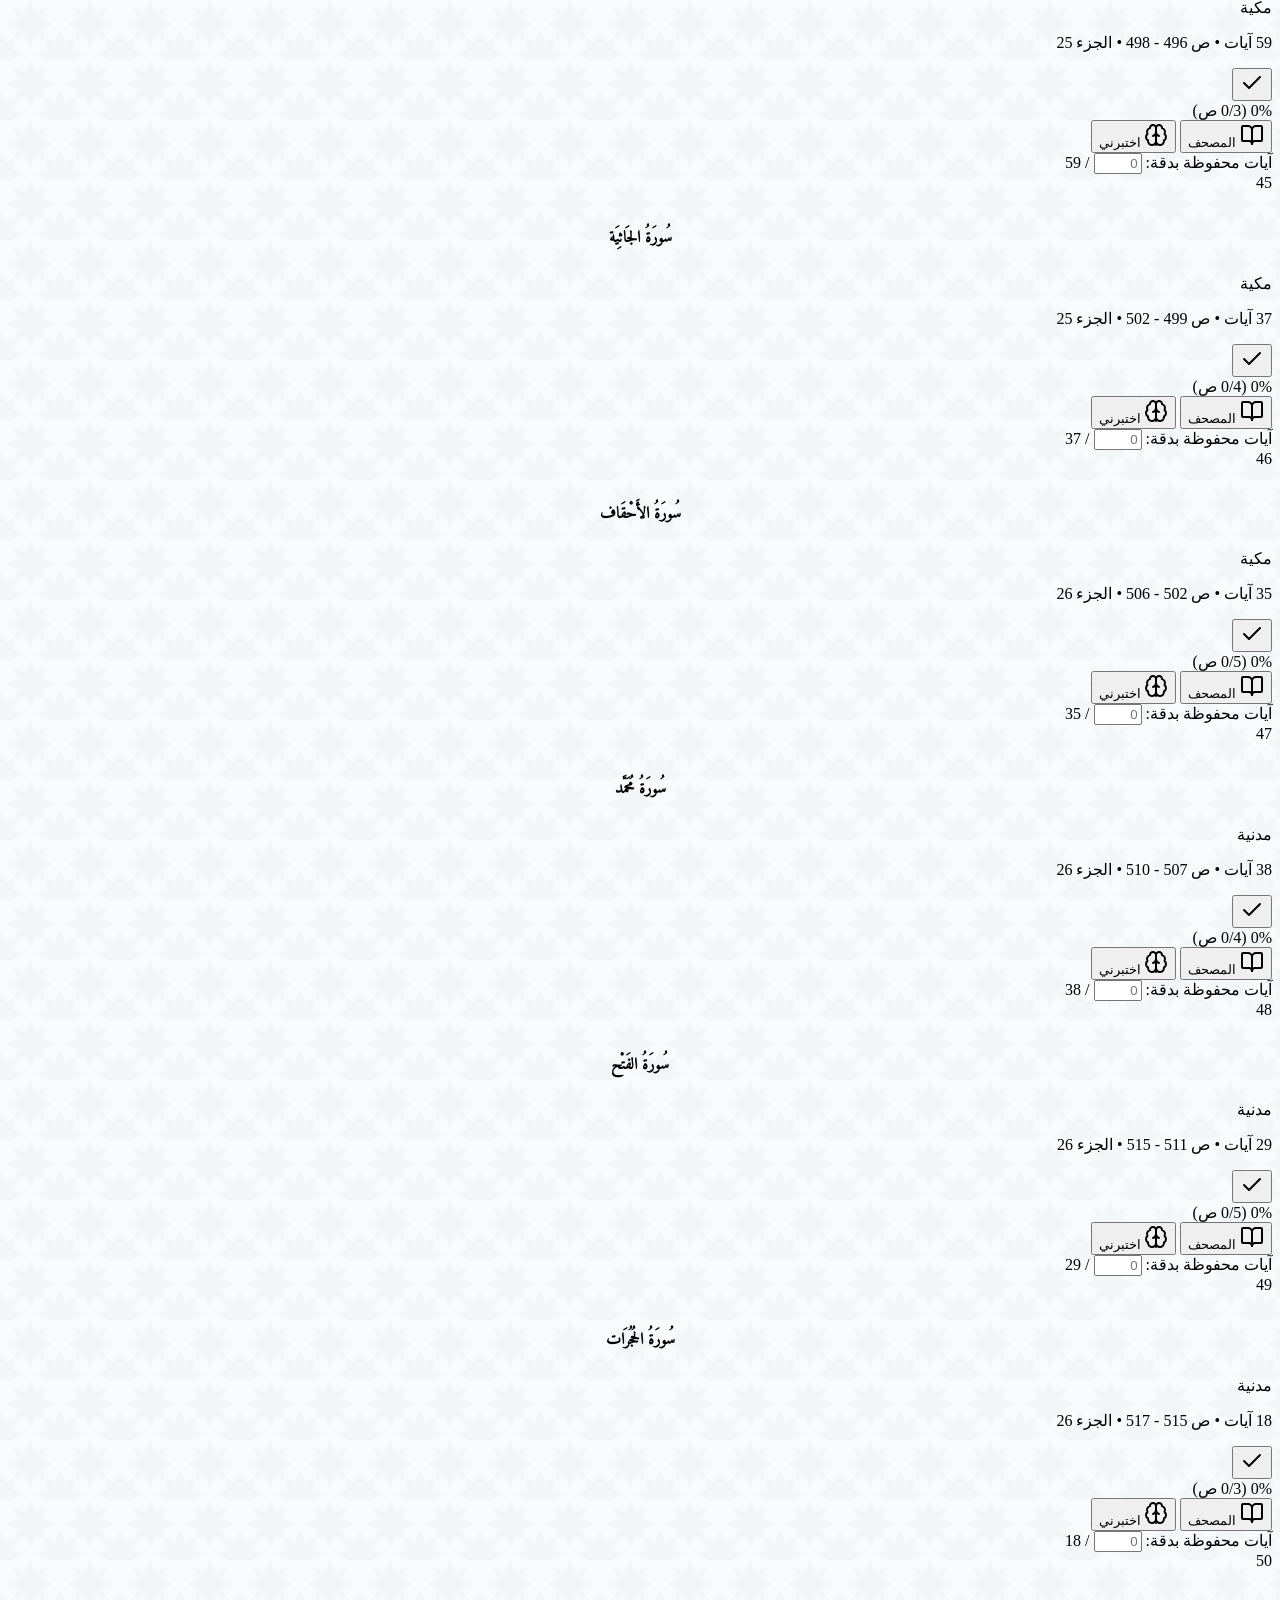
==== commit 855e9d35: "feat(i18n): complete English and Italian translations for weekly streak progress, about modal, and t" ====
--- a/QuranTrace.html
+++ b/QuranTrace.html
@@ -109,22 +109,20 @@
     <div
       class="max-w-7xl mx-auto px-2 sm:px-6 lg:px-8 py-1.5 sm:py-2.5 flex items-center justify-between gap-1 sm:gap-2">
 
-      <div id="btnHeaderScrollTop"
-        onclick="window.scrollTo({ top: 0, behavior: 'smooth' })"
-        role="button"
-        tabindex="0"
-        title="العودة لأعلى الصفحة"
+      <div id="btnHeaderScrollTop" onclick="window.scrollTo({ top: 0, behavior: 'smooth' })" role="button" tabindex="0"
+        title="العودة لأعلى الصفحة" data-i18n-title="scroll_top_title"
         class="flex items-center gap-1.5 sm:gap-2.5 shrink-0 cursor-pointer select-none group transition-transform active:scale-95">
         <div
           class="w-7 h-7 min-[380px]:w-8 min-[380px]:h-8 sm:w-10 sm:h-10 rounded-xl sm:rounded-2xl bg-gradient-to-br from-emerald-900 via-emerald-800 to-emerald-700 flex items-center justify-center text-gold-400 shadow-md shadow-emerald-950/20 border border-gold-500/30 shrink-0 group-hover:scale-105 transition-transform">
-          <i data-lucide="book-open-check" class="w-3.5 h-3.5 min-[380px]:w-4 min-[380px]:h-4 sm:w-5 sm:h-5 stroke-[2.2]"></i>
+          <i data-lucide="book-open-check"
+            class="w-3.5 h-3.5 min-[380px]:w-4 min-[380px]:h-4 sm:w-5 sm:h-5 stroke-[2.2]"></i>
         </div>
         <div class="flex items-center gap-1.5">
-          <h1
+          <h1 data-i18n="brand_title"
             class="text-xs min-[360px]:text-sm sm:text-base md:text-xl font-black tracking-tight text-emerald-950 dark:text-emerald-100 whitespace-nowrap leading-tight group-hover:text-emerald-700 dark:group-hover:text-gold-300 transition-colors">
             إرتَقِ بالقرآن
           </h1>
-          <span
+          <span data-i18n="page_count_badge"
             class="text-[10px] sm:text-[11px] font-bold px-1.5 sm:px-2 py-0.5 rounded-md bg-gold-50 dark:bg-gold-950/60 text-gold-700 dark:text-gold-300 border border-gold-300 dark:border-gold-800 leading-tight whitespace-nowrap hidden min-[540px]:inline-block font-sans">
             604 صفحة
           </span>
@@ -132,67 +130,67 @@
       </div>
 
       <div class="flex items-center gap-1 sm:gap-1.5 shrink-0">
+        <!-- Language Switcher Button Group: Arabic / English / Italian -->
+        <div id="langSelectorGroup"
+          class="flex items-center bg-slate-100/90 dark:bg-slate-800/90 p-0.5 rounded-xl border border-slate-200 dark:border-slate-700/80 shadow-xs text-xs font-bold shrink-0"
+          role="group" aria-label="Language selection">
+          <button type="button" data-lang-btn="ar" onclick="setAppLanguage('ar')"
+            class="lang-btn px-2 sm:px-2.5 py-1 rounded-lg transition-all text-[11px] leading-tight font-bold bg-emerald-700 text-white shadow-xs"
+            title="العربية">
+            عربي
+          </button>
+          <button type="button" data-lang-btn="en" onclick="setAppLanguage('en')"
+            class="lang-btn px-2 sm:px-2.5 py-1 rounded-lg transition-all text-[11px] leading-tight font-semibold text-slate-600 dark:text-slate-400 hover:text-slate-900 dark:hover:text-white hover:bg-slate-200/60 dark:hover:bg-slate-700/60"
+            title="English">
+            EN
+          </button>
+          <button type="button" data-lang-btn="it" onclick="setAppLanguage('it')"
+            class="lang-btn px-2 sm:px-2.5 py-1 rounded-lg transition-all text-[11px] leading-tight font-semibold text-slate-600 dark:text-slate-400 hover:text-slate-900 dark:hover:text-white hover:bg-slate-200/60 dark:hover:bg-slate-700/60"
+            title="Italiano">
+            IT
+          </button>
+        </div>
+
         <button id="btnHeaderTamkeen"
           class="hidden sm:flex items-center gap-1 px-2.5 sm:px-3 py-1.5 sm:py-2 rounded-xl text-[11px] sm:text-sm font-bold bg-gradient-to-r from-amber-500 to-amber-600 hover:from-amber-600 hover:to-amber-700 text-white shadow-sm shadow-amber-900/30 transition active:scale-95"
-          title="اختبار وتثبيت الحفظ (تمكين)">
+          title="اختبار وتثبيت الحفظ (تمكين)" data-i18n-title="tamkeen_title">
           <i data-lucide="brain" class="w-3.5 h-3.5 sm:w-4 sm:h-4 shrink-0 text-white"></i>
-          <span>تمكين</span>
+          <span data-i18n="tamkeen">تمكين</span>
         </button>
 
         <button id="btnInstallApp"
           class="p-1.5 sm:px-2.5 sm:py-1.5 rounded-xl text-xs font-bold bg-emerald-700 hover:bg-emerald-800 text-white shadow-sm shadow-emerald-900/30 transition active:scale-95 flex items-center gap-1 shrink-0 animate-pulse"
-          title="تثبيت التطبيق على الشاشة الرئيسية">
+          title="تثبيت التطبيق على الشاشة الرئيسية" data-i18n-title="install_title">
           <i data-lucide="smartphone" class="w-4 h-4 text-gold-300 shrink-0"></i>
-          <span id="installBtnText" class="hidden min-[480px]:inline">تثبيت</span>
+          <span id="installBtnText" data-i18n="install" class="hidden min-[480px]:inline">تثبيت</span>
         </button>
 
         <button id="btnShareCard"
           class="hidden min-[340px]:flex p-1.5 sm:px-2.5 sm:py-1.5 rounded-xl text-xs font-semibold bg-amber-50 hover:bg-amber-100 dark:bg-gold-950/50 dark:hover:bg-gold-900 text-gold-800 dark:text-gold-300 border border-gold-300/80 dark:border-gold-800 transition shadow-xs active:scale-95 items-center gap-1"
-          title="عرض بطاقة الإنجاز">
+          title="عرض بطاقة الإنجاز" data-i18n-title="share_card_title">
           <i data-lucide="award" class="w-4 h-4 text-gold-600 dark:text-gold-400 shrink-0"></i>
-          <span class="hidden md:inline">بطاقة الإنجاز</span>
+          <span data-i18n="share_card" class="hidden md:inline">بطاقة الإنجاز</span>
         </button>
 
         <button id="btnHeaderMistakes"
           class="relative p-1.5 sm:px-2.5 sm:py-1.5 rounded-xl text-xs font-semibold bg-rose-50 hover:bg-rose-100 dark:bg-rose-950/50 dark:hover:bg-rose-900/70 text-rose-800 dark:text-rose-300 border border-rose-300/80 dark:border-rose-800 transition shadow-xs active:scale-95 flex items-center gap-1"
-          title="دفتر التثبيت وسجل الأخطاء">
+          title="دفتر التثبيت وسجل الأخطاء" data-i18n-title="mistakes_title">
           <i data-lucide="book-marked" class="w-4 h-4 text-rose-600 dark:text-rose-400 shrink-0"></i>
-          <span class="hidden md:inline">دفتر التثبيت</span>
+          <span data-i18n="mistakes_notebook" class="hidden md:inline">دفتر التثبيت</span>
           <span id="headerMistakesCount"
             class="hidden absolute -top-1 -right-1 min-w-[17px] h-[17px] px-1 rounded-full bg-rose-600 text-white text-[9.5px] font-bold font-sans items-center justify-center ring-2 ring-white dark:ring-slate-900 shadow-xs leading-none">0</span>
         </button>
 
         <button id="btnAboutModal"
           class="p-1.5 sm:px-2.5 sm:py-1.5 rounded-xl text-xs font-semibold bg-emerald-50 hover:bg-emerald-100 dark:bg-emerald-950/60 dark:hover:bg-emerald-900/80 text-emerald-800 dark:text-emerald-300 border border-emerald-300/80 dark:border-emerald-800 transition shadow-xs active:scale-95 flex items-center gap-1"
-          title="عن التطبيق ودليل المستخدم">
+          title="عن التطبيق ودليل المستخدم" data-i18n-title="about_app_title">
           <i data-lucide="help-circle" class="w-4 h-4 text-emerald-600 dark:text-emerald-400 shrink-0"></i>
-          <span class="hidden md:inline">عن التطبيق</span>
+          <span data-i18n="about_app" class="hidden md:inline">عن التطبيق</span>
         </button>
-
-        <!-- Language Switcher: Arabic / English / Italian -->
-        <div id="langSelectorGroup"
-          class="flex items-center p-0.5 sm:p-1 bg-slate-100 dark:bg-slate-800/80 rounded-xl border border-slate-200/80 dark:border-slate-700/80 shadow-2xs gap-0.5 font-sans"
-          role="group" aria-label="Language Selector">
-          <button type="button" onclick="setAppLanguage('ar')" data-lang-btn="ar"
-            class="lang-btn px-2 sm:px-2.5 py-1 rounded-lg transition-all text-[11px] leading-tight font-bold bg-emerald-700 text-white shadow-xs"
-            title="اللغة العربية (RTL)">
-            عربي
-          </button>
-          <button type="button" onclick="setAppLanguage('en')" data-lang-btn="en"
-            class="lang-btn px-2 sm:px-2.5 py-1 rounded-lg transition-all text-[11px] leading-tight font-semibold text-slate-600 dark:text-slate-400 hover:text-slate-900 dark:hover:text-white hover:bg-slate-200/60 dark:hover:bg-slate-700/60"
-            title="English (LTR)">
-            EN
-          </button>
-          <button type="button" onclick="setAppLanguage('it')" data-lang-btn="it"
-            class="lang-btn px-2 sm:px-2.5 py-1 rounded-lg transition-all text-[11px] leading-tight font-semibold text-slate-600 dark:text-slate-400 hover:text-slate-900 dark:hover:text-white hover:bg-slate-200/60 dark:hover:bg-slate-700/60"
-            title="Italiano (LTR)">
-            IT
-          </button>
-        </div>
 
         <button id="btnThemeToggle"
           class="p-1.5 sm:p-2 rounded-xl text-slate-600 dark:text-slate-300 hover:bg-slate-100 dark:hover:bg-slate-800 border border-slate-200 dark:border-slate-800 transition active:scale-95 flex items-center justify-center"
-          title="تبديل النمط">
+          title="تبديل النمط" data-i18n-title="theme_toggle_title">
           <i data-lucide="moon" class="w-4 h-4 dark:hidden"></i>
           <i data-lucide="sun" class="w-4 h-4 hidden dark:inline text-gold-400"></i>
         </button>
@@ -215,12 +213,13 @@
           <div class="min-w-0">
             <div class="flex items-center gap-2 flex-wrap">
               <h3 class="text-xs sm:text-sm font-bold text-slate-900 dark:text-white flex items-center gap-1.5">
-                <span>مرحباً بك في «إتقان»! هل ترغب في جولة سريعة للتعرف على التطبيق؟</span>
+                <span data-i18n="tutorial_title">مرحباً بك في «إرتَقِ»! هل ترغب في جولة سريعة للتعرف على التطبيق؟</span>
               </h3>
-              <span
-                class="inline-block px-1.5 py-0.5 rounded text-[10px] bg-gold-400/20 text-gold-700 dark:text-gold-300 border border-gold-400/30 font-semibold">دليل الواجهة</span>
-            </div>
-            <p class="text-[11px] sm:text-xs text-slate-600 dark:text-slate-300 mt-0.5">
+              <span data-i18n="tutorial_badge"
+                class="inline-block px-1.5 py-0.5 rounded text-[10px] bg-gold-400/20 text-gold-700 dark:text-gold-300 border border-gold-400/30 font-semibold">دليل
+                الواجهة</span>
+            </div>
+            <p data-i18n="tutorial_desc" class="text-[11px] sm:text-xs text-slate-600 dark:text-slate-300 mt-0.5">
               شرح تفاعلي مبسط في دقيقة واحدة لجميع الأزرار والخيارات وميزات الحفظ والمراجعة لتبدأ بسهولة.
             </p>
           </div>
@@ -230,12 +229,12 @@
           <button id="btnStartTutorialFromBanner"
             class="px-3 py-1.5 rounded-xl bg-gradient-to-r from-emerald-600 to-teal-700 hover:from-emerald-700 hover:to-teal-800 text-white font-bold text-xs shadow-sm transition active:scale-95 flex items-center gap-1.5">
             <i data-lucide="compass" class="w-3.5 h-3.5 shrink-0"></i>
-            <span>بدء الجولة التعريفية</span>
+            <span data-i18n="start_tour">بدء الجولة التعريفية</span>
           </button>
           <button id="btnDismissTutorialBanner"
             class="px-2.5 py-1.5 rounded-xl text-slate-500 hover:text-slate-800 dark:text-slate-400 dark:hover:text-slate-200 hover:bg-slate-200/50 dark:hover:bg-slate-800 text-xs font-semibold transition"
             title="تخطي الدليل">
-            <span>تخطي</span>
+            <span data-i18n="skip_tour">تخطي</span>
           </button>
         </div>
       </div>
@@ -253,13 +252,13 @@
           <div class="min-w-0 flex-1">
             <div class="flex items-center gap-2 flex-wrap">
               <h3 class="text-xs sm:text-sm font-bold text-white flex items-center gap-1.5">
-                <span>تثبيت تطبيق إتقان على جهازك</span>
+                <span data-i18n="install_banner_title">تثبيت تطبيق إرتَقِ على جهازك</span>
               </h3>
-              <span
+              <span data-i18n="install_banner_badge"
                 class="inline-block px-1.5 py-0.5 rounded text-[10px] bg-gold-400/20 text-gold-300 border border-gold-400/30 font-semibold">تطبيق
                 متقدم PWA</span>
             </div>
-            <p class="text-[11px] sm:text-xs text-emerald-100/90 leading-relaxed mt-1">
+            <p data-i18n="install_banner_desc" class="text-[11px] sm:text-xs text-emerald-100/90 leading-relaxed mt-1">
               يمكنك تثبيت التطبيق للوصول السريع والعمل بدون إنترنت وحفظ تقدمك بكل سهولة.
             </p>
           </div>
@@ -269,7 +268,7 @@
           <button id="btnBannerInstall"
             class="px-3 py-1.5 rounded-xl bg-gradient-to-r from-gold-500 to-amber-500 hover:from-gold-600 hover:to-amber-600 text-slate-950 font-bold text-xs shadow-sm transition active:scale-95 flex items-center gap-1.5">
             <i data-lucide="smartphone" class="w-3.5 h-3.5 shrink-0"></i>
-            <span>تثبيت الآن</span>
+            <span data-i18n="install_now">تثبيت الآن</span>
           </button>
           <button id="btnDismissInstallBanner"
             class="p-1.5 rounded-xl text-emerald-200 hover:text-white hover:bg-emerald-800/80 transition"
@@ -291,7 +290,7 @@
               <div
                 class="inline-flex items-center gap-1.5 px-2.5 py-0.5 rounded-full bg-emerald-800/80 border border-emerald-700/60 text-[11px] text-gold-300 font-semibold mb-1">
                 <i data-lucide="sparkle" class="w-3 h-3 text-gold-400"></i>
-                إجمالي إنجاز الحفظ في المصحف الشريف
+                <span data-i18n="total_progress_badge">إجمالي إنجاز الحفظ في المصحف الشريف</span>
               </div>
 
               <div class="pt-0.5 pb-1">
@@ -308,7 +307,7 @@
               <div class="text-right">
                 <span id="statOverallPercent"
                   class="text-2xl sm:text-3xl font-black font-sans text-gold-400 tracking-tight leading-none">0.0%</span>
-                <span class="text-[10px] block font-bold text-emerald-200 mt-0.5">نسبة الحفظ الكلية</span>
+                <span data-i18n="total_percent_label" class="text-[10px] block font-bold text-emerald-200 mt-0.5">نسبة الحفظ الكلية</span>
               </div>
               <div
                 class="w-10 h-10 rounded-xl bg-gold-500/10 flex items-center justify-center text-gold-400 border border-gold-500/20">
@@ -321,7 +320,7 @@
             <div class="flex justify-between items-center text-xs font-semibold text-emerald-200">
               <span class="flex items-center gap-1.5">
                 <i data-lucide="trending-up" class="w-3.5 h-3.5 text-gold-400"></i>
-                المسار المقطوع نحو ختم القرآن حفظاً
+                <span data-i18n="completion_track_label">المسار المقطوع نحو ختم القرآن حفظاً</span>
               </span>
               <span id="statRemainingNotice" class="text-gold-300 font-bold font-sans">باقي 604 صفحة</span>
             </div>
@@ -337,12 +336,12 @@
             <button id="btnHeroTamkeen"
               class="w-full flex items-center justify-center gap-2 py-2.5 rounded-xl bg-gradient-to-r from-amber-500 to-amber-600 hover:from-amber-600 hover:to-amber-700 text-white text-xs sm:text-sm font-bold font-sans transition active:scale-95 shadow-md shadow-amber-950/30">
               <i data-lucide="brain" class="w-4 h-4 text-white"></i>
-              <span>تمكين | اختبر حفظك الآن</span>
+              <span data-i18n="hero_tamkeen_btn">تمكين | اختبر حفظك الآن</span>
             </button>
             <button id="btnMainSaveImage"
               class="w-full flex items-center justify-center gap-2 py-2.5 rounded-xl bg-gold-500/15 hover:bg-gold-500/25 border border-gold-500/40 text-gold-300 text-xs sm:text-sm font-bold font-sans transition active:scale-95">
               <i data-lucide="award" class="w-4 h-4"></i>
-              <span>عرض بطاقة وشهادة الإنجاز</span>
+              <span data-i18n="hero_card_btn">عرض بطاقة وشهادة الإنجاز</span>
             </button>
           </div>
 
@@ -352,7 +351,7 @@
                 <i data-lucide="file-text" class="w-3.5 h-3.5"></i>
               </div>
               <div>
-                <span class="text-emerald-300 text-[10px] block leading-none mb-1">الصفحات المحفوظة</span>
+                <span data-i18n="stat_pages_label" class="text-emerald-300 text-[10px] block leading-none mb-1">الصفحات المحفوظة</span>
                 <span class="text-xs sm:text-sm font-bold text-white"><span id="statPagesMemorized">0</span> <span
                     class="text-emerald-400/80 font-normal text-xs">/ 604</span></span>
               </div>
@@ -364,7 +363,7 @@
                 <i data-lucide="bookmark" class="w-3.5 h-3.5"></i>
               </div>
               <div>
-                <span class="text-emerald-300 text-[10px] block leading-none mb-1">السور المكتملة</span>
+                <span data-i18n="stat_surahs_label" class="text-emerald-300 text-[10px] block leading-none mb-1">السور المكتملة</span>
                 <span class="text-xs sm:text-sm font-bold text-white"><span id="statSurahsMemorized">0</span> <span
                     class="text-emerald-400/80 font-normal text-xs">/ 114</span></span>
               </div>
@@ -375,7 +374,7 @@
                 <i data-lucide="layers" class="w-3.5 h-3.5"></i>
               </div>
               <div>
-                <span class="text-emerald-300 text-[10px] block leading-none mb-1">الأجزاء المكتملة</span>
+                <span data-i18n="stat_juz_label" class="text-emerald-300 text-[10px] block leading-none mb-1">الأجزاء المكتملة</span>
                 <span class="text-xs sm:text-sm font-bold text-white"><span id="statJuzCompleted">0</span> <span
                     class="text-emerald-400/80 font-normal text-xs">/ 30</span></span>
               </div>
@@ -386,7 +385,7 @@
                 <i data-lucide="hash" class="w-3.5 h-3.5"></i>
               </div>
               <div>
-                <span class="text-emerald-300 text-[10px] block leading-none mb-1">الآيات التقريبية</span>
+                <span data-i18n="stat_ayahs_label" class="text-emerald-300 text-[10px] block leading-none mb-1">الآيات التقريبية</span>
                 <span class="text-xs sm:text-sm font-bold text-white"><span id="statAyahsMemorized">0</span> <span
                     class="text-emerald-400/80 font-normal text-xs">/ 6,236</span></span>
               </div>
@@ -404,14 +403,14 @@
               class="w-6 h-6 rounded-lg bg-emerald-100 dark:bg-emerald-950 flex items-center justify-center text-emerald-700 dark:text-emerald-400">
               <i data-lucide="heart-handshake" class="w-3.5 h-3.5"></i>
             </span>
-            بُشرى لحامل القرآن
+            <span data-i18n="good_tidings_title">بُشرى لحامل القرآن</span>
           </div>
           <p
             class="text-xs font-quran text-slate-700 dark:text-slate-300 leading-relaxed italic pr-2 border-r-2 border-gold-500 my-1">
             "يُقَالُ لِصَاحِبِ الْقُرْآنِ: اقْرَأْ وَارْتَقِ وَرَتِّلْ كَمَا كُنْتَ تُرَتِّلُ فِي الدُّنْيَا، فَإِنَّ
             مَنْزِلَتَكَ عِنْدَ آخِرِ آيَةٍ تَقْرَؤُهَا."
           </p>
-          <div class="text-[10px] text-slate-400 text-left mt-1 font-medium font-sans">— رواه الترمذي وأبو داود</div>
+          <div data-i18n="hadith_source" class="text-[10px] text-slate-400 text-left mt-1 font-medium font-sans">— رواه الترمذي وأبو داود</div>
         </div>
 
         <div id="plannerCard"
@@ -424,7 +423,7 @@
             <button id="btnResetConfirm"
               class="flex items-center gap-1.5 text-rose-500 hover:text-rose-600 dark:text-rose-400 text-xs font-semibold hover:underline transition py-0.5">
               <i data-lucide="trash-2" class="w-3.5 h-3.5"></i>
-              تصفير السجل
+              <span data-i18n="reset_history">تصفير السجل</span>
             </button>
           </div>
           <div class="border-t border-slate-100 dark:border-slate-800/80"></div>
@@ -433,7 +432,7 @@
               class="flex items-center gap-1.5 text-emerald-700 dark:text-emerald-400 hover:text-emerald-800 dark:hover:text-emerald-300 text-xs font-semibold hover:underline transition py-0.5"
               title="النسخ الاحتياطي واستعادة البيانات">
               <i data-lucide="database" class="w-3.5 h-3.5"></i>
-              نسخ احتياطي واستعادة
+              <span data-i18n="backup_restore">نسخ احتياطي واستعادة</span>
             </button>
           </div>
         </div>
@@ -453,51 +452,51 @@
           <button id="tabModeSurah"
             class="tab-btn flex items-center justify-center gap-1 sm:gap-1.5 py-2 px-1 sm:px-3 rounded-xl text-xs sm:text-sm font-bold transition-all bg-white dark:bg-slate-900 text-emerald-800 dark:text-emerald-300 shadow-sm text-center whitespace-nowrap">
             <i data-lucide="book-open" class="w-3.5 h-3.5 sm:w-4 sm:h-4 shrink-0"></i>
-            <span class="hidden sm:inline">حسب&nbsp;</span><span>السور</span>
+            <span data-i18n="tab_by_surah">السور</span>
             <span class="hidden sm:inline text-[9.5px] sm:text-xs font-mono opacity-75">(114)</span>
           </button>
           <button id="tabModePage"
             class="tab-btn flex items-center justify-center gap-1 sm:gap-1.5 py-2 px-1 sm:px-3 rounded-xl text-xs sm:text-sm font-semibold text-slate-600 dark:text-slate-400 hover:text-slate-900 dark:hover:text-white transition-all text-center whitespace-nowrap">
             <i data-lucide="layout-grid" class="w-3.5 h-3.5 sm:w-4 sm:h-4 shrink-0"></i>
-            <span class="hidden sm:inline">شبكة&nbsp;</span><span>الصفحات</span>
+            <span data-i18n="tab_by_page">الصفحات</span>
             <span class="hidden sm:inline text-[9.5px] sm:text-xs font-mono opacity-75">(604)</span>
           </button>
           <button id="tabModeJuz"
             class="tab-btn flex items-center justify-center gap-1 sm:gap-1.5 py-2 px-1 sm:px-3 rounded-xl text-xs sm:text-sm font-semibold text-slate-600 dark:text-slate-400 hover:text-slate-900 dark:hover:text-white transition-all text-center whitespace-nowrap">
             <i data-lucide="layers" class="w-3.5 h-3.5 sm:w-4 sm:h-4 shrink-0"></i>
-            <span>الأجزاء</span>
+            <span data-i18n="tab_by_juz">الأجزاء</span>
             <span class="hidden sm:inline text-[9.5px] sm:text-xs font-mono opacity-75">(30)</span>
           </button>
           <button id="tabModeTamkeen"
             class="tab-btn flex items-center justify-center gap-1 sm:gap-1.5 py-2 px-1 sm:px-3 rounded-xl text-xs sm:text-sm font-semibold text-slate-600 dark:text-slate-400 hover:text-slate-900 dark:hover:text-white transition-all text-center whitespace-nowrap">
             <i data-lucide="brain" class="w-3.5 h-3.5 sm:w-4 sm:h-4 text-amber-500 shrink-0"></i>
-            <span>تمكين</span>
-            <span class="hidden md:inline text-[9.5px] sm:text-xs opacity-75">(اختبار)</span>
+            <span data-i18n="tab_tamkeen">تمكين</span>
+            <span data-i18n="tab_tamkeen_sub" class="hidden md:inline text-[9.5px] sm:text-xs opacity-75">(اختبار)</span>
           </button>
         </div>
       </div>
 
       <div class="flex items-center gap-2 font-sans w-full md:w-auto">
         <div class="relative flex-1 md:w-64">
-          <i data-lucide="search" class="w-4 h-4 absolute right-3 top-1/2 -translate-y-1/2 text-slate-400"></i>
-          <input type="text" id="globalSearchInput" placeholder="ابحث باسم السورة، رقمها، الصفحة..."
-            class="w-full pr-9 pl-3 py-2 rounded-xl text-xs sm:text-sm bg-white dark:bg-slate-900 border border-slate-200 dark:border-slate-800 focus:outline-none focus:ring-2 focus:ring-emerald-600 text-slate-800 dark:text-slate-100 placeholder-slate-400 shadow-sm transition">
+          <i data-lucide="search" class="w-4 h-4 absolute start-3 top-1/2 -translate-y-1/2 text-slate-400"></i>
+          <input type="text" id="globalSearchInput" placeholder="ابحث باسم السورة، رقمها، الصفحة..." data-i18n-placeholder="search_placeholder"
+            class="w-full ps-9 pe-3 py-2 rounded-xl text-xs sm:text-sm bg-white dark:bg-slate-900 border border-slate-200 dark:border-slate-800 focus:outline-none focus:ring-2 focus:ring-emerald-600 text-slate-800 dark:text-slate-100 placeholder-slate-400 shadow-sm transition">
         </div>
 
         <select id="filterStatusSelect"
           class="py-2 px-3 rounded-xl text-xs sm:text-sm bg-white dark:bg-slate-900 border border-slate-200 dark:border-slate-800 focus:outline-none focus:ring-2 focus:ring-emerald-600 text-slate-800 dark:text-slate-100 shadow-sm cursor-pointer font-medium shrink-0">
-          <option value="all">عرض الكل</option>
-          <option value="memorized">المحفوظ فقط</option>
-          <option value="unmemorized">غير المحفوظ</option>
+          <option value="all" data-i18n="filter_show_all">عرض الكل</option>
+          <option value="memorized" data-i18n="filter_memorized_only">المحفوظ فقط</option>
+          <option value="unmemorized" data-i18n="filter_unmemorized_only">غير المحفوظ</option>
         </select>
       </div>
     </div>
 
     <section id="viewSurahs" class="block space-y-3 transition-all duration-300">
       <div class="flex items-center justify-between text-xs text-slate-500 dark:text-slate-400 px-1 font-sans">
-        <span>عرض <b id="filteredSurahCount" class="text-emerald-700 dark:text-emerald-400 font-bold">114</b>
-          سورة</span>
-        <span>اضغط على بطاقة السورة لتحديد تمام حفظها</span>
+        <span><span data-i18n="showing_surahs_prefix">عرض</span> <b id="filteredSurahCount" class="text-emerald-700 dark:text-emerald-400 font-bold">114</b>
+          <span data-i18n="surah_unit">سورة</span></span>
+        <span data-i18n="surah_hint">اضغط على بطاقة السورة لتصفحها في المصحف وتحديد إتمامها</span>
       </div>
       <div id="surahGridContainer" class="grid grid-cols-1 md:grid-cols-2 lg:grid-cols-3 gap-3"></div>
     </section>
@@ -506,11 +505,11 @@
       <div
         class="bg-white dark:bg-slate-900 p-3.5 sm:p-4 rounded-3xl border border-slate-200 dark:border-slate-800 shadow-sm flex flex-col md:flex-row items-start md:items-center justify-between gap-3 font-sans">
         <div>
-          <h3 class="font-bold text-slate-900 dark:text-white text-sm sm:text-base flex items-center gap-2">
+          <h3 data-i18n="pages_grid_title" class="font-bold text-slate-900 dark:text-white text-sm sm:text-base flex items-center gap-2">
             <i data-lucide="grid" class="w-4 h-4 text-emerald-600"></i>
             شبكة مصحف المدينة المنورة (604 صفحة)
           </h3>
-          <p class="text-xs text-slate-500 dark:text-slate-400 mt-0.5">
+          <p data-i18n="pages_grid_desc" class="text-xs text-slate-500 dark:text-slate-400 mt-0.5">
             اضغط على رقم الصفحة للتبديل بين (محفوظ / غير محفوظ).
           </p>
         </div>
@@ -518,21 +517,22 @@
           <button type="button" onclick="setPagesFilter('all')" id="btnPagesFilterAll"
             class="px-2.5 py-1 rounded-xl text-xs font-bold transition active:scale-95 flex items-center gap-1.5 bg-slate-800 text-white dark:bg-white dark:text-slate-900 shadow-xs"
             title="عرض جميع الصفحات (604)">
-            <span>الكل</span>
+            <span data-i18n="filter_btn_all">الكل</span>
             <span id="pagesCountAll" class="text-[10px] opacity-75 font-mono">(604)</span>
           </button>
           <button type="button" onclick="setPagesFilter('memorized')" id="btnPagesFilterMemorized"
             class="px-2.5 py-1 rounded-xl text-xs font-bold transition active:scale-95 flex items-center gap-1.5 bg-slate-100 dark:bg-slate-800 text-slate-700 dark:text-slate-300 hover:bg-emerald-50 dark:hover:bg-emerald-950/60 border border-slate-200 dark:border-slate-700"
             title="عرض وتحديد الصفحات المحفوظة فقط">
             <span class="w-2.5 h-2.5 rounded-full bg-emerald-600 inline-block"></span>
-            <span>المحفوظ</span>
-            <span id="pagesCountMemorized" class="text-[10px] text-emerald-700 dark:text-emerald-400 font-mono">(0)</span>
+            <span data-i18n="filter_btn_memorized">المحفوظ</span>
+            <span id="pagesCountMemorized"
+              class="text-[10px] text-emerald-700 dark:text-emerald-400 font-mono">(0)</span>
           </button>
           <button type="button" onclick="setPagesFilter('unmemorized')" id="btnPagesFilterUnmemorized"
             class="px-2.5 py-1 rounded-xl text-xs font-bold transition active:scale-95 flex items-center gap-1.5 bg-slate-100 dark:bg-slate-800 text-slate-700 dark:text-slate-300 hover:bg-slate-200 dark:hover:bg-slate-700 border border-slate-200 dark:border-slate-700"
             title="عرض الصفحات غير المحفوظة لتحديد حفظها">
             <span class="w-2.5 h-2.5 rounded-full bg-slate-400 inline-block"></span>
-            <span>غير المحفوظ</span>
+            <span data-i18n="filter_btn_unmemorized">غير المحفوظ</span>
             <span id="pagesCountUnmemorized" class="text-[10px] opacity-75 font-mono">(604)</span>
           </button>
         </div>
@@ -546,38 +546,40 @@
             class="p-1.5 rounded-xl bg-emerald-100 dark:bg-emerald-950 text-emerald-700 dark:text-emerald-400 shrink-0">
             <i data-lucide="sliders" class="w-4 h-4"></i>
           </span>
-          <span class="font-bold text-slate-800 dark:text-slate-200">تحديد نطاق صفحات دفعة واحدة:</span>
+          <span data-i18n="range_title" class="font-bold text-slate-800 dark:text-slate-200">تحديد نطاق صفحات دفعة واحدة:</span>
         </div>
         <div class="grid grid-cols-2 sm:flex sm:items-center gap-2">
           <div class="flex items-center gap-1.5">
-            <label for="rangeStartPage" class="text-slate-500 text-[11px] font-bold shrink-0">من ص:</label>
+            <label for="rangeStartPage" data-i18n="range_from" class="text-slate-500 text-[11px] font-bold shrink-0">من ص:</label>
             <input type="number" id="rangeStartPage" min="1" max="604" placeholder="1"
               class="w-full sm:w-16 px-2 py-1.5 rounded-xl border border-slate-300 dark:border-slate-700 bg-slate-50 dark:bg-slate-800 text-center font-bold text-slate-800 dark:text-slate-100 focus:outline-none focus:ring-2 focus:ring-emerald-600">
           </div>
           <div class="flex items-center gap-1.5">
-            <label for="rangeEndPage" class="text-slate-500 text-[11px] font-bold shrink-0">إلى ص:</label>
+            <label for="rangeEndPage" data-i18n="range_to" class="text-slate-500 text-[11px] font-bold shrink-0">إلى ص:</label>
             <input type="number" id="rangeEndPage" min="1" max="604" placeholder="20"
               class="w-full sm:w-16 px-2 py-1.5 rounded-xl border border-slate-300 dark:border-slate-700 bg-slate-50 dark:bg-slate-800 text-center font-bold text-slate-800 dark:text-slate-100 focus:outline-none focus:ring-2 focus:ring-emerald-600">
           </div>
-          <button type="button" onclick="applyPageRange(true)"
+          <button type="button" onclick="applyPageRange(true)" data-i18n="range_save_btn"
             class="py-2 sm:py-1.5 px-3 rounded-xl bg-emerald-700 hover:bg-emerald-800 text-white font-bold transition shadow-sm active:scale-95 text-center">
             حفظ النطاق
           </button>
-          <button type="button" onclick="applyPageRange(false)"
+          <button type="button" onclick="applyPageRange(false)" data-i18n="range_clear_btn"
             class="py-2 sm:py-1.5 px-3 rounded-xl bg-slate-100 dark:bg-slate-800 hover:bg-rose-50 hover:text-rose-600 dark:hover:bg-rose-950/60 dark:hover:text-rose-400 text-slate-700 dark:text-slate-300 font-bold transition active:scale-95 text-center">
             إلغاء النطاق
           </button>
           <button type="button" onclick="startTamkeenForCurrentPageRange()"
             class="py-2 sm:py-1.5 px-3 rounded-xl bg-amber-500 hover:bg-amber-600 text-slate-950 font-bold transition shadow-sm active:scale-95 text-center flex items-center justify-center gap-1.5">
             <i data-lucide="brain" class="w-3.5 h-3.5"></i>
-            <span>اختبرني في النطاق</span>
-          </button>
-        </div>
-      </div>
-
-      <div id="stickyJuzNavWrapper" class="sticky-juz-nav bg-white/95 dark:bg-slate-900/95 backdrop-blur-md p-2 sm:p-2.5 rounded-2xl border border-slate-200/90 dark:border-slate-800 shadow-md">
+            <span data-i18n="range_test_btn">اختبرني في النطاق</span>
+          </button>
+        </div>
+      </div>
+
+      <div id="stickyJuzNavWrapper"
+        class="sticky-juz-nav bg-white/95 dark:bg-slate-900/95 backdrop-blur-md p-2 sm:p-2.5 rounded-2xl border border-slate-200/90 dark:border-slate-800 shadow-md">
         <div class="flex items-center gap-2 overflow-x-auto pb-0.5 text-xs no-scrollbar">
-          <span class="text-xs font-bold text-emerald-800 dark:text-emerald-400 whitespace-nowrap px-1 shrink-0 flex items-center gap-1">
+          <span
+            class="text-xs font-bold text-emerald-800 dark:text-emerald-400 whitespace-nowrap px-1 shrink-0 flex items-center gap-1">
             <i data-lucide="layers" class="w-3.5 h-3.5"></i>
             <span>الأجزاء:</span>
           </span>
@@ -607,16 +609,16 @@
             </div>
             <div>
               <h2 class="text-base sm:text-xl font-black text-gold-300 flex items-center gap-2 flex-wrap">
-                <span>تَمْكِين | اختبار وتثبيت حفظ القرآن</span>
-                <span
+                <span data-i18n="tamkeen_heading">تَمْكِين | اختبار وتثبيت حفظ القرآن</span>
+                <span data-i18n="interactive_badge"
                   class="text-[10px] px-2 py-0.5 rounded-full bg-emerald-500/20 text-emerald-300 border border-emerald-500/30 font-bold">تفاعلي</span>
                 <span
                   class="text-[10px] px-2 py-0.5 rounded-full bg-amber-500/20 text-amber-300 border border-amber-500/30 font-bold flex items-center gap-1">
                   <span class="w-1.5 h-1.5 rounded-full bg-emerald-400 animate-pulse"></span>
-                  Open API تلقائي
+                  Open API
                 </span>
               </h2>
-              <p class="text-xs text-emerald-200/90 font-medium">قِس متانة حفظك ورسوخ الآيات عبر 3 أنماط
+              <p data-i18n="tamkeen_subheading" class="text-xs text-emerald-200/90 font-medium">قِس متانة حفظك ورسوخ الآيات عبر 3 أنماط
                 اختبارية ذكية</p>
             </div>
           </div>
@@ -625,19 +627,19 @@
           <div class="flex items-center gap-1.5 sm:gap-2">
             <div class="grid grid-cols-4 gap-1.5 sm:gap-2 text-center text-xs flex-1">
               <div class="bg-white/10 backdrop-blur-md rounded-2xl p-2 border border-white/10 shadow-inner">
-                <span class="text-[10px] text-emerald-200 block font-medium">الأسئلة</span>
+                <span data-i18n="questions_stat" class="text-[10px] text-emerald-200 block font-medium">الأسئلة</span>
                 <span id="tamkeenStatTotal" class="text-xs sm:text-base font-bold text-white">0</span>
               </div>
               <div class="bg-white/10 backdrop-blur-md rounded-2xl p-2 border border-white/10 shadow-inner">
-                <span class="text-[10px] text-emerald-200 block font-medium">الصحيحة</span>
+                <span data-i18n="correct_stat" class="text-[10px] text-emerald-200 block font-medium">الصحيحة</span>
                 <span id="tamkeenStatCorrect" class="text-xs sm:text-base font-bold text-emerald-300">0</span>
               </div>
               <div class="bg-white/10 backdrop-blur-md rounded-2xl p-2 border border-white/10 shadow-inner">
-                <span class="text-[10px] text-emerald-200 block font-medium">الدقة</span>
+                <span data-i18n="accuracy_stat" class="text-[10px] text-emerald-200 block font-medium">الدقة</span>
                 <span id="tamkeenStatAccuracy" class="text-xs sm:text-base font-bold text-gold-300">0%</span>
               </div>
               <div class="bg-white/10 backdrop-blur-md rounded-2xl p-2 border border-white/10 shadow-inner">
-                <span class="text-[10px] text-emerald-200 block font-medium">التتابع</span>
+                <span data-i18n="streak_stat" class="text-[10px] text-emerald-200 block font-medium">التتابع</span>
                 <span id="tamkeenStatStreak" class="text-xs sm:text-base font-bold text-amber-300">🔥 0</span>
               </div>
             </div>
@@ -647,7 +649,7 @@
               class="self-stretch px-2 sm:px-2.5 py-1.5 rounded-2xl bg-white/10 hover:bg-rose-500/25 active:scale-95 text-emerald-200 hover:text-rose-200 border border-white/10 hover:border-rose-400/40 transition flex flex-col items-center justify-center gap-0.5 shrink-0 cursor-pointer shadow-inner"
               title="تصفير نتائج وإحصائيات الأسئلة">
               <i data-lucide="rotate-ccw" class="w-3.5 h-3.5 sm:w-4 sm:h-4"></i>
-              <span class="text-[9px] sm:text-[10px] font-bold">تصفير</span>
+              <span data-i18n="reset_btn" class="text-[9px] sm:text-[10px] font-bold">تصفير</span>
             </button>
           </div>
         </div>
@@ -659,17 +661,15 @@
           <div class="grid grid-cols-3 gap-1.5 w-full md:w-auto flex-1 max-w-xl">
             <button id="btnTamkeenMode_all" onclick="setTamkeenMode('all')"
               class="tamkeen-mode-btn px-1.5 sm:px-3 py-2 rounded-xl text-[11px] sm:text-xs font-bold transition text-center bg-white text-emerald-950 shadow-sm flex items-center justify-center gap-1">
-              <span></span>
-              <span class="truncate">شامل</span>
+              <span data-i18n="mode_all" class="truncate">شامل</span>
             </button>
             <button id="btnTamkeenMode_next_ayah" onclick="setTamkeenMode('next_ayah')"
               class="tamkeen-mode-btn px-1.5 sm:px-3 py-2 rounded-xl text-[11px] sm:text-xs font-semibold transition text-center bg-white/10 hover:bg-white/20 text-emerald-100 flex items-center justify-center gap-1">
-              <span class="truncate">الآية التالية</span>
+              <span data-i18n="mode_next_ayah" class="truncate">الآية التالية</span>
             </button>
             <button id="btnTamkeenMode_surah_id" onclick="setTamkeenMode('surah_id')"
               class="tamkeen-mode-btn px-1.5 sm:px-3 py-2 rounded-xl text-[11px] sm:text-xs font-semibold transition text-center bg-white/10 hover:bg-white/20 text-emerald-100 flex items-center justify-center gap-1">
-              <span>📖</span>
-              <span class="truncate">تحديد السورة</span>
+              <span data-i18n="mode_surah_id" class="truncate">تحديد السورة</span>
             </button>
           </div>
 
@@ -679,42 +679,52 @@
               <label for="tamkeenScopeSelect"
                 class="text-xs text-emerald-200 font-bold whitespace-nowrap flex items-center gap-1">
                 <i data-lucide="sliders" class="w-3.5 h-3.5 text-gold-400"></i>
-                نطاق الأسئلة:
+                <span data-i18n="scope_label">نطاق الأسئلة:</span>
               </label>
               <select id="tamkeenScopeSelect" onchange="setTamkeenScope(this.value)"
                 class="py-1 px-3 rounded-xl text-xs bg-emerald-900 border border-emerald-700 text-white font-medium focus:outline-none focus:ring-1 focus:ring-gold-400 cursor-pointer shadow-sm">
-                <option value="all">جميع سور القرآن الكريم</option>
-                <option value="memorized_pages">الصفحات التي حفظتها فقط</option>
-                <option value="memorized">السور المكتملة حفظاً فقط</option>
-                <option value="surah_range">نطاق سور محدد (من سورة إلى سورة)</option>
-                <option value="page_range">نطاق صفحات محدد (من صفحة إلى صفحة)</option>
-                <option value="juz_range">نطاق أجزاء محدد (من جزء إلى جزء)</option>
+                <option value="all" data-i18n="scope_all">جميع سور القرآن الكريم</option>
+                <option value="memorized_pages" data-i18n="scope_memorized_pages">الصفحات التي حفظتها فقط</option>
+                <option value="memorized" data-i18n="scope_memorized_surahs">السور المكتملة حفظاً فقط</option>
+                <option value="surah_range" data-i18n="scope_surah_range">نطاق سور محدد (من سورة إلى سورة)</option>
+                <option value="page_range" data-i18n="scope_page_range">نطاق صفحات محدد (من صفحة إلى صفحة)</option>
+                <option value="juz_range" data-i18n="scope_juz_range">نطاق أجزاء محدد (من جزء إلى جزء)</option>
               </select>
             </div>
 
             <!-- Dynamic Range Selectors Sub-bars -->
-            <div id="tamkeenSurahRangeInputs" class="hidden flex items-center gap-2 flex-wrap bg-emerald-950/60 p-2 rounded-xl border border-emerald-700/60 text-xs text-emerald-100">
-              <span class="font-bold text-gold-300">نطاق السور:</span>
-              <label class="text-[11px] opacity-80">من:</label>
-              <select id="tamkeenSurahStart" onchange="applyTamkeenRangeChange()" class="py-0.5 px-2 rounded-lg bg-emerald-900 border border-emerald-700 text-white text-xs cursor-pointer"></select>
-              <label class="text-[11px] opacity-80">إلى:</label>
-              <select id="tamkeenSurahEnd" onchange="applyTamkeenRangeChange()" class="py-0.5 px-2 rounded-lg bg-emerald-900 border border-emerald-700 text-white text-xs cursor-pointer"></select>
-            </div>
-
-            <div id="tamkeenPageRangeInputs" class="hidden flex items-center gap-2 flex-wrap bg-emerald-950/60 p-2 rounded-xl border border-emerald-700/60 text-xs text-emerald-100">
-              <span class="font-bold text-gold-300">نطاق الصفحات:</span>
-              <label class="text-[11px] opacity-80">من صفحة:</label>
-              <input id="tamkeenPageStart" type="number" min="1" max="604" value="1" onchange="applyTamkeenRangeChange()" class="w-16 py-0.5 px-2 rounded-lg bg-emerald-900 border border-emerald-700 text-white text-xs text-center font-bold font-sans">
-              <label class="text-[11px] opacity-80">إلى صفحة:</label>
-              <input id="tamkeenPageEnd" type="number" min="1" max="604" value="20" onchange="applyTamkeenRangeChange()" class="w-16 py-0.5 px-2 rounded-lg bg-emerald-900 border border-emerald-700 text-white text-xs text-center font-bold font-sans">
-            </div>
-
-            <div id="tamkeenJuzRangeInputs" class="hidden flex items-center gap-2 flex-wrap bg-emerald-950/60 p-2 rounded-xl border border-emerald-700/60 text-xs text-emerald-100">
-              <span class="font-bold text-gold-300">نطاق الأجزاء:</span>
-              <label class="text-[11px] opacity-80">من جزء:</label>
-              <select id="tamkeenJuzStart" onchange="applyTamkeenRangeChange()" class="py-0.5 px-2 rounded-lg bg-emerald-900 border border-emerald-700 text-white text-xs cursor-pointer"></select>
-              <label class="text-[11px] opacity-80">إلى جزء:</label>
-              <select id="tamkeenJuzEnd" onchange="applyTamkeenRangeChange()" class="py-0.5 px-2 rounded-lg bg-emerald-900 border border-emerald-700 text-white text-xs cursor-pointer"></select>
+            <div id="tamkeenSurahRangeInputs"
+              class="hidden flex items-center gap-2 flex-wrap bg-emerald-950/60 p-2 rounded-xl border border-emerald-700/60 text-xs text-emerald-100">
+              <span data-i18n="tamkeen_surah_range_title" class="font-bold text-gold-300">نطاق السور:</span>
+              <label data-i18n="tamkeen_from_label" class="text-[11px] opacity-80">من:</label>
+              <select id="tamkeenSurahStart" onchange="applyTamkeenRangeChange()"
+                class="py-0.5 px-2 rounded-lg bg-emerald-900 border border-emerald-700 text-white text-xs cursor-pointer"></select>
+              <label data-i18n="tamkeen_to_label" class="text-[11px] opacity-80">إلى:</label>
+              <select id="tamkeenSurahEnd" onchange="applyTamkeenRangeChange()"
+                class="py-0.5 px-2 rounded-lg bg-emerald-900 border border-emerald-700 text-white text-xs cursor-pointer"></select>
+            </div>
+
+            <div id="tamkeenPageRangeInputs"
+              class="hidden flex items-center gap-2 flex-wrap bg-emerald-950/60 p-2 rounded-xl border border-emerald-700/60 text-xs text-emerald-100">
+              <span data-i18n="tamkeen_page_range_title" class="font-bold text-gold-300">نطاق الصفحات:</span>
+              <label data-i18n="tamkeen_from_page_label" class="text-[11px] opacity-80">من صفحة:</label>
+              <input id="tamkeenPageStart" type="number" min="1" max="604" value="1"
+                onchange="applyTamkeenRangeChange()"
+                class="w-16 py-0.5 px-2 rounded-lg bg-emerald-900 border border-emerald-700 text-white text-xs text-center font-bold font-sans">
+              <label data-i18n="tamkeen_to_page_label" class="text-[11px] opacity-80">إلى صفحة:</label>
+              <input id="tamkeenPageEnd" type="number" min="1" max="604" value="20" onchange="applyTamkeenRangeChange()"
+                class="w-16 py-0.5 px-2 rounded-lg bg-emerald-900 border border-emerald-700 text-white text-xs text-center font-bold font-sans">
+            </div>
+
+            <div id="tamkeenJuzRangeInputs"
+              class="hidden flex items-center gap-2 flex-wrap bg-emerald-950/60 p-2 rounded-xl border border-emerald-700/60 text-xs text-emerald-100">
+              <span data-i18n="tamkeen_juz_range_title" class="font-bold text-gold-300">نطاق الأجزاء:</span>
+              <label data-i18n="tamkeen_from_juz_label" class="text-[11px] opacity-80">من جزء:</label>
+              <select id="tamkeenJuzStart" onchange="applyTamkeenRangeChange()"
+                class="py-0.5 px-2 rounded-lg bg-emerald-900 border border-emerald-700 text-white text-xs cursor-pointer"></select>
+              <label data-i18n="tamkeen_to_juz_label" class="text-[11px] opacity-80">إلى جزء:</label>
+              <select id="tamkeenJuzEnd" onchange="applyTamkeenRangeChange()"
+                class="py-0.5 px-2 rounded-lg bg-emerald-900 border border-emerald-700 text-white text-xs cursor-pointer"></select>
             </div>
           </div>
         </div>
@@ -738,19 +748,19 @@
       <button id="mobileTabSurah" onclick="switchMode('surah', true)" type="button"
         class="mobile-nav-btn flex flex-col items-center justify-center py-1.5 px-1 rounded-2xl text-[11px] font-bold text-emerald-800 dark:text-emerald-300 bg-emerald-50 dark:bg-emerald-950/70 shadow-xs cursor-pointer">
         <i data-lucide="book-open" class="w-5 h-5 mb-0.5"></i>
-        <span>السور</span>
+        <span data-i18n="mobile_surahs">السور</span>
       </button>
 
       <button id="mobileTabPage" onclick="switchMode('page', true)" type="button"
         class="mobile-nav-btn flex flex-col items-center justify-center py-1.5 px-1 rounded-2xl text-[11px] font-semibold text-slate-500 dark:text-slate-400 hover:text-slate-900 dark:hover:text-white cursor-pointer">
         <i data-lucide="layout-grid" class="w-5 h-5 mb-0.5"></i>
-        <span>الصفحات</span>
+        <span data-i18n="mobile_pages">الصفحات</span>
       </button>
 
       <button id="mobileTabJuz" onclick="switchMode('juz', true)" type="button"
         class="mobile-nav-btn flex flex-col items-center justify-center py-1.5 px-1 rounded-2xl text-[11px] font-semibold text-slate-500 dark:text-slate-400 hover:text-slate-900 dark:hover:text-white cursor-pointer">
         <i data-lucide="layers" class="w-5 h-5 mb-0.5"></i>
-        <span>الأجزاء</span>
+        <span data-i18n="mobile_ajza">الأجزاء</span>
       </button>
 
       <button id="mobileTabTamkeen" onclick="switchMode('tamkeen', true)" type="button"
@@ -759,7 +769,7 @@
           <i data-lucide="brain" class="w-5 h-5 mb-0.5 text-amber-500"></i>
           <span class="absolute -top-0.5 -right-1 w-2 h-2 rounded-full bg-amber-500 animate-pulse"></span>
         </div>
-        <span>تَمْكِين</span>
+        <span data-i18n="mobile_tamkeen">تَمْكِين</span>
       </button>
     </div>
   </nav>
@@ -770,14 +780,13 @@
       class="bg-white dark:bg-slate-900 border border-slate-200 dark:border-slate-800 w-full max-w-sm rounded-t-3xl sm:rounded-3xl shadow-2xl p-5 space-y-4 font-sans text-center">
       <div class="drag-handle-pill sm:hidden"></div>
       <div class="space-y-1">
-        <h3 class="font-bold text-slate-900 dark:text-white text-base">الخروج من التطبيق؟</h3>
-        <p class="text-xs text-slate-500 dark:text-slate-400 leading-relaxed">هل تريد مغادرة الصفحة؟ بيانات حفظك محفوظة
-          على جهازك.</p>
+        <h3 data-i18n="exit_confirm_title" class="font-bold text-slate-900 dark:text-white text-base">الخروج من التطبيق؟</h3>
+        <p data-i18n="exit_confirm_desc" class="text-xs text-slate-500 dark:text-slate-400 leading-relaxed">هل تريد مغادرة الصفحة؟ بيانات حفظك محفوظة على جهازك.</p>
       </div>
       <div class="flex gap-2">
-        <button id="btnExitStay"
+        <button id="btnExitStay" data-i18n="exit_stay"
           class="flex-1 py-2.5 rounded-xl bg-emerald-700 hover:bg-emerald-800 text-white text-sm font-bold active:scale-95 transition">البقاء</button>
-        <button id="btnExitLeave"
+        <button id="btnExitLeave" data-i18n="exit_leave"
           class="flex-1 py-2.5 rounded-xl bg-slate-100 dark:bg-slate-800 text-slate-700 dark:text-slate-200 text-sm font-bold active:scale-95 transition">خروج</button>
       </div>
     </div>
@@ -793,16 +802,18 @@
         <i data-lucide="alert-triangle" class="w-6 h-6"></i>
       </div>
       <div class="space-y-1">
-        <h3 class="font-bold text-slate-900 dark:text-white text-base">تأكيد تصفير السجل والبيانات بالكامل</h3>
-        <p class="text-xs text-slate-500 dark:text-slate-400 leading-relaxed">
-          سيتم حذف جميع بيانات الحفظ، المراجعات، أيام التعويض، دفتر التثبيت ونتائج تمكين والبدء من جديد كأنك تفتح التطبيق لأول مرة. هل أنت متأكد؟
+        <h3 data-i18n="reset_modal_title" class="font-bold text-slate-900 dark:text-white text-base">تأكيد تصفير السجل والبيانات بالكامل</h3>
+        <p data-i18n="reset_modal_desc" class="text-xs text-slate-500 dark:text-slate-400 leading-relaxed">
+          سيتم حذف جميع بيانات الحفظ، المراجعات، أيام التعويض، دفتر التثبيت ونتائج تمكين والبدء من جديد كأنك تفتح
+          التطبيق لأول مرة. هل أنت متأكد؟
         </p>
       </div>
       <div class="flex gap-2">
-        <button id="btnResetCancel"
+        <button id="btnResetCancel" data-i18n="reset_cancel_btn"
           class="flex-1 py-2.5 rounded-xl bg-slate-100 dark:bg-slate-800 text-slate-700 dark:text-slate-200 text-sm font-bold active:scale-95 transition">إلغاء</button>
-        <button id="btnResetYes"
-          class="flex-1 py-2.5 rounded-xl bg-rose-600 hover:bg-rose-700 text-white text-sm font-bold active:scale-95 transition">نعم، تصفير شامل</button>
+        <button id="btnResetYes" data-i18n="reset_confirm_btn"
+          class="flex-1 py-2.5 rounded-xl bg-rose-600 hover:bg-rose-700 text-white text-sm font-bold active:scale-95 transition">نعم،
+          تصفير شامل</button>
       </div>
     </div>
   </div>
@@ -818,17 +829,17 @@
         <i data-lucide="rotate-ccw" class="w-6 h-6"></i>
       </div>
       <div class="space-y-1">
-        <h3 class="font-bold text-slate-900 dark:text-white text-base">تصفير نتائج تمكين</h3>
-        <p class="text-xs text-slate-500 dark:text-slate-400 leading-relaxed">
+        <h3 data-i18n="reset_tamkeen_title" class="font-bold text-slate-900 dark:text-white text-base">تصفير نتائج تمكين</h3>
+        <p data-i18n="reset_tamkeen_desc" class="text-xs text-slate-500 dark:text-slate-400 leading-relaxed">
           هل تريد تصفير نتائج وإحصائيات الأسئلة في تمكين (الأسئلة المجابة، الإجابات الصحيحة، نسبة الدقة والتتابع)؟
         </p>
       </div>
       <div class="flex gap-2">
-        <button id="btnResetTamkeenCancel" onclick="closeResetTamkeenModal()" type="button"
+        <button id="btnResetTamkeenCancel" onclick="closeResetTamkeenModal()" type="button" data-i18n="reset_cancel_btn"
           class="flex-1 py-2.5 rounded-xl bg-slate-100 dark:bg-slate-800 hover:bg-slate-200 dark:hover:bg-slate-700 text-slate-700 dark:text-slate-200 text-sm font-bold transition active:scale-95">
           إلغاء
         </button>
-        <button id="btnResetTamkeenYes" onclick="executeResetTamkeenStats()" type="button"
+        <button id="btnResetTamkeenYes" onclick="executeResetTamkeenStats()" type="button" data-i18n="reset_tamkeen_confirm"
           class="flex-1 py-2.5 rounded-xl bg-rose-600 hover:bg-rose-700 text-white text-sm font-bold shadow-md shadow-rose-900/20 transition active:scale-95">
           نعم، صفّر النتائج
         </button>
@@ -907,8 +918,8 @@
             <i data-lucide="database" class="w-5 h-5"></i>
           </div>
           <div>
-            <h3 class="font-bold text-slate-900 dark:text-white text-base">النسخ الاحتياطي ونقل البيانات</h3>
-            <p class="text-xs text-slate-500">حفظ ونقل بيانات حفظك بأمان</p>
+            <h3 data-i18n="backup_modal_title" class="font-bold text-slate-900 dark:text-white text-base">النسخ الاحتياطي ونقل البيانات</h3>
+            <p data-i18n="backup_modal_sub" class="text-xs text-slate-500">حفظ ونقل بيانات حفظك بأمان</p>
           </div>
         </div>
         <button id="btnCloseBackupModal"
@@ -918,7 +929,7 @@
       </div>
 
       <div class="space-y-3">
-        <p class="text-xs text-slate-600 dark:text-slate-400 leading-relaxed">
+        <p data-i18n="backup_modal_desc" class="text-xs text-slate-600 dark:text-slate-400 leading-relaxed">
           بياناتك محفوظة تلقائياً في ذاكرة المتصفح. لنقل تقدمك لهاتف آخر، قم بتصدير ملف النسخة واسترجاعه في أي وقت.
         </p>
 
@@ -926,22 +937,22 @@
           <button id="btnExportJsonFile"
             class="flex items-center justify-center gap-1.5 py-2.5 px-3 rounded-xl bg-emerald-700 hover:bg-emerald-800 text-white text-xs font-bold transition shadow-sm">
             <i data-lucide="download" class="w-4 h-4"></i>
-            تصدير ملف النسخة
+            <span data-i18n="export_json_btn">تصدير ملف النسخة</span>
           </button>
 
           <label
             class="flex items-center justify-center gap-1.5 py-2.5 px-3 rounded-xl bg-slate-100 dark:bg-slate-800 hover:bg-slate-200 dark:hover:bg-slate-700 text-slate-700 dark:text-slate-200 text-xs font-bold cursor-pointer transition">
             <i data-lucide="upload" class="w-4 h-4"></i>
-            استيراد ملف
+            <span data-i18n="import_json_btn">استيراد ملف</span>
             <input type="file" id="importJsonFileInput" accept=".json" class="hidden">
           </label>
         </div>
 
         <div class="pt-2">
-          <label class="text-[11px] font-bold text-slate-400 block mb-1">بيانات الحفظ بصيغة JSON:</label>
+          <label data-i18n="json_label" class="text-[11px] font-bold text-slate-400 block mb-1">بيانات الحفظ بصيغة JSON:</label>
           <textarea id="jsonStateTextarea" readonly
             class="w-full h-24 p-2 text-[11px] font-mono rounded-xl bg-slate-50 dark:bg-slate-800 border border-slate-200 dark:border-slate-700 text-slate-700 dark:text-slate-300 resize-none focus:outline-none"></textarea>
-          <button id="btnCopyJsonText"
+          <button id="btnCopyJsonText" data-i18n="copy_json_btn"
             class="mt-2 w-full py-2 text-xs font-bold rounded-xl border border-slate-200 dark:border-slate-700 hover:bg-slate-100 dark:hover:bg-slate-800 text-slate-700 dark:text-slate-300 transition">
             نسخ الكود إلى الحافظة
           </button>
@@ -965,12 +976,12 @@
           </div>
           <div>
             <h3 class="font-black text-slate-900 dark:text-white text-base sm:text-lg flex items-center gap-2">
-              عن تطبيق «إرتَقِ»
-              <span
+              <span data-i18n="about_app_heading">عن تطبيق «إرتَقِ»</span>
+              <span data-i18n="about_app_badge"
                 class="text-[10px] px-2 py-0.5 rounded-full bg-gold-100 dark:bg-gold-950 text-gold-800 dark:text-gold-300 border border-gold-300 dark:border-gold-700 font-bold">إرتَقِ
                 بالقرآن</span>
             </h3>
-            <p class="text-xs text-slate-500 dark:text-slate-400">دليلك الكامل للاستفادة القصوى من ميزات التطبيق</p>
+            <p data-i18n="about_app_subtitle" class="text-xs text-slate-500 dark:text-slate-400">دليلك الكامل للاستفادة القصوى من ميزات التطبيق</p>
           </div>
         </div>
         <button id="btnCloseAboutModal"
@@ -988,13 +999,40 @@
           class="p-3.5 rounded-2xl bg-emerald-50/80 dark:bg-emerald-950/40 border border-emerald-200/80 dark:border-emerald-800/60 flex items-start gap-3">
           <span class="text-2xl shrink-0">✨</span>
           <div class="space-y-1">
-            <h4 class="font-bold text-emerald-900 dark:text-emerald-200 text-xs sm:text-sm">مرحباً بك في تطبيق إرتَقِ
+            <h4 data-i18n="about_welcome_title" class="font-bold text-emerald-900 dark:text-emerald-200 text-xs sm:text-sm">مرحباً بك في تطبيق إرتَقِ
             </h4>
-            <p class="text-[11px] sm:text-xs text-emerald-800/90 dark:text-emerald-300/90">
+            <p data-i18n="about_welcome_p" class="text-[11px] sm:text-xs text-emerald-800/90 dark:text-emerald-300/90">
               صُمم تطبيق «إرتَقِ بالقرآن» ليكون رفيقك المخلص لحفظ ومراجعة القرآن الكريم كاملاً (604 صفحة) بأسلوب عصري،
               تفاعلي، ومحفز للهمة.
             </p>
           </div>
+        </div>
+
+        <!-- Interactive UI Tutorial Launcher Card -->
+        <div
+          class="p-3.5 sm:p-4 rounded-2xl bg-gradient-to-br from-emerald-800 via-emerald-850 to-teal-900 text-white shadow-md border border-emerald-600/50 flex flex-col sm:flex-row sm:items-center justify-between gap-3">
+          <div class="flex items-center gap-3">
+            <div
+              class="w-10 h-10 rounded-xl bg-gold-400/20 text-gold-300 border border-gold-400/30 flex items-center justify-center shrink-0 shadow-xs">
+              <i data-lucide="compass" class="w-5 h-5"></i>
+            </div>
+            <div>
+              <h4 class="font-black text-xs sm:text-sm text-white flex items-center gap-1.5">
+                <span data-i18n="about_tour_title">الجولة التفاعلية المصورة لواجهة التطبيق</span>
+                <span data-i18n="about_tour_badge"
+                  class="text-[10px] px-2 py-0.5 rounded-full bg-gold-400/20 text-gold-300 border border-gold-400/30 font-bold">دليل
+                  شامل</span>
+              </h4>
+              <p data-i18n="about_tour_desc" class="text-[11px] sm:text-xs text-emerald-100/90 mt-0.5">
+                شرح توضيحي تفاعلي من 10 خطوات يغطي كافة وظائف وأدوات التطبيق ومحرك الاختبار خطوة بخطوة.
+              </p>
+            </div>
+          </div>
+          <button id="btnLaunchTutorialFromAbout"
+            class="px-3.5 py-2 rounded-xl bg-gradient-to-r from-gold-400 to-amber-400 hover:from-gold-500 hover:to-amber-500 text-slate-950 font-bold text-xs shadow-sm transition active:scale-95 flex items-center justify-center gap-1.5 shrink-0">
+            <i data-lucide="sparkle" class="w-3.5 h-3.5 text-slate-950 shrink-0"></i>
+            <span data-i18n="about_tour_btn">ابدأ الجولة الآن</span>
+          </button>
         </div>
 
         <!-- New Updates & Bug Fixes Highlight Card -->
@@ -1002,99 +1040,79 @@
           class="p-3.5 sm:p-4 rounded-2xl bg-gradient-to-br from-emerald-900/10 via-teal-900/10 to-amber-900/10 border-2 border-emerald-500/30 dark:border-emerald-500/20 space-y-2.5">
           <div class="flex items-center justify-between gap-2 flex-wrap">
             <span class="font-black text-xs sm:text-sm text-emerald-900 dark:text-emerald-300 flex items-center gap-2">
-              <span class="w-7 h-7 rounded-xl bg-emerald-500/20 text-emerald-700 dark:text-emerald-300 flex items-center justify-center">
+              <span
+                class="w-7 h-7 rounded-xl bg-emerald-500/20 text-emerald-700 dark:text-emerald-300 flex items-center justify-center">
                 <i data-lucide="sparkles" class="w-4 h-4"></i>
               </span>
-              أحدث التحديثات والتحسينات (تحديث المنظومة):
+              <span data-i18n="about_updates_title">أحدث التحديثات والتحسينات (تحديث المنظومة):</span>
             </span>
-            <span class="text-[10px] px-2 py-0.5 rounded-full bg-emerald-500/20 text-emerald-800 dark:text-emerald-300 font-bold border border-emerald-500/30">
+            <span data-i18n="about_updates_badge"
+              class="text-[10px] px-2 py-0.5 rounded-full bg-emerald-500/20 text-emerald-800 dark:text-emerald-300 font-bold border border-emerald-500/30">
               إصدار محسّن ✨
             </span>
           </div>
 
           <div class="space-y-2 text-[11px] sm:text-xs text-slate-700 dark:text-slate-300 leading-relaxed">
             <!-- Bug Fix 1: Pages Selection & Filtering -->
-            <div class="p-2.5 rounded-xl bg-white/80 dark:bg-slate-900/70 border border-slate-200/80 dark:border-slate-800 space-y-1">
-              <strong class="text-emerald-800 dark:text-emerald-300 font-bold flex items-center gap-1.5">
+            <div
+              class="p-2.5 rounded-xl bg-white/80 dark:bg-slate-900/70 border border-slate-200/80 dark:border-slate-800 space-y-1">
+              <strong data-i18n="about_feat_1_title" class="text-emerald-800 dark:text-emerald-300 font-bold flex items-center gap-1.5">
                 <i data-lucide="check-circle" class="w-3.5 h-3.5 text-emerald-600"></i>
                 ١. تصفية وتحديد الصفحات المحفوظة وغير المحفوظة بسلاسة (إصلاح وتطوير):
               </strong>
-              <p class="text-slate-600 dark:text-slate-400">
-                • <strong>حل مشكلة التحديد والتصفية:</strong> تم إلغاء قيود النقر السابقة نهائياً؛ يمكنك الآن النقر بحرية على أي صفحة في الشبكة لتبديل حالة حفظها فوراً دون أي تجميد.
-              </p>
-              <p class="text-slate-600 dark:text-slate-400">
-                • <strong>أزرار تصفية تفاعلية سريعة:</strong> إضافة أزرار بأعلى شبكة الصفحات مع عدادات فورية: <code class="px-1 py-0.5 rounded bg-slate-100 dark:bg-slate-800 font-bold text-slate-800 dark:text-slate-200">الكل (604)</code> و<code class="px-1 py-0.5 rounded bg-emerald-100 dark:bg-emerald-950 font-bold text-emerald-800 dark:text-emerald-300">المحفوظ</code> و<code class="px-1 py-0.5 rounded bg-slate-100 dark:bg-slate-800 font-bold text-slate-700 dark:text-slate-300">غير المحفوظ</code>، مع إخفاء الأجزاء الفارغة تلقائياً عند التصفية لسهولة التصفح.
+              <p data-i18n="about_feat_1_p1" class="text-slate-600 dark:text-slate-400">
+                • <strong>حل مشكلة التحديد والتصفية:</strong> تم إلغاء قيود النقر السابقة نهائياً؛ يمكنك الآن النقر
+                بحرية على أي صفحة في الشبكة لتبديل حالة حفظها فوراً دون أي تجميد.
+              </p>
+              <p data-i18n="about_feat_1_p2" class="text-slate-600 dark:text-slate-400">
+                • <strong>أزرار تصفية تفاعلية سريعة:</strong> إضافة أزرار بأعلى شبكة الصفحات مع عدادات فورية: الكل (604) والمحفوظ وغير المحفوظ، مع إخفاء الأجزاء الفارغة تلقائياً عند التصفية لسهولة التصفح.
               </p>
             </div>
 
             <!-- Bug Fix 2: Tamkeen Strict Page & Juz Scoping -->
-            <div class="p-2.5 rounded-xl bg-white/80 dark:bg-slate-900/70 border border-slate-200/80 dark:border-slate-800 space-y-1">
-              <strong class="text-amber-800 dark:text-amber-300 font-bold flex items-center gap-1.5">
+            <div
+              class="p-2.5 rounded-xl bg-white/80 dark:bg-slate-900/70 border border-slate-200/80 dark:border-slate-800 space-y-1">
+              <strong data-i18n="about_feat_2_title" class="text-amber-800 dark:text-amber-300 font-bold flex items-center gap-1.5">
                 <i data-lucide="check-circle" class="w-3.5 h-3.5 text-amber-600"></i>
                 ٢. تمكين: اختبار دقيق ومحصور في الصفحة أو الجزء المختار حصراً (إصلاح وتطوير):
               </strong>
-              <p class="text-slate-600 dark:text-slate-400">
-                • <strong>حصر نطاق الأسئلة بدقة:</strong> تم حل مشكلة شمول الاختبار لكامل السورة عند اختيار صفحة معينة أو جزء معين؛ أصبحت الآيات تُولد <strong>فقط وحصرياً من الآيات التابعة للصفحة أو الجزء المحدد</strong> بالرقم والحدود الدقيقة.
-              </p>
-              <p class="text-slate-600 dark:text-slate-400">
-                • <strong>نطاق الصفحات المحفوظة:</strong> خيار جديد في تمكين: <code class="px-1 py-0.5 rounded bg-amber-100 dark:bg-amber-950 font-bold text-amber-800 dark:text-amber-300">الصفحات التي حفظتها فقط</code> لاختبار صفحاتك المحفوظة دون الحاجة لختم السورة كاملة.
-              </p>
-              <p class="text-slate-600 dark:text-slate-400">
+              <p data-i18n="about_feat_2_p1" class="text-slate-600 dark:text-slate-400">
+                • <strong>حصر نطاق الأسئلة بدقة:</strong> تم حل مشكلة شمول الاختبار لكامل السورة عند اختيار صفحة معينة
+                أو جزء معين؛ أصبحت الآيات تُولد فقط وحصرياً من الآيات التابعة للصفحة أو الجزء المحدد بالرقم والحدود الدقيقة.
+              </p>
+              <p data-i18n="about_feat_2_p2" class="text-slate-600 dark:text-slate-400">
+                • <strong>نطاق الصفحات المحفوظة:</strong> خيار جديد في تمكين: «الصفحات التي حفظتها فقط» لاختبار صفحاتك المحفوظة دون الحاجة لختم السورة كاملة.
+              </p>
+              <p data-i18n="about_feat_2_p3" class="text-slate-600 dark:text-slate-400">
                 • <strong>أزرار الاختبار الفوري (اختبرني 🧠):</strong> إضافة أزرار مباشرة للاختبار في زاوية كل صفحة، وداخل نافذة معاينة المصحف، وفي بطاقات الأجزاء، وأداة نطاق الصفحات للانتقال السريع لاختبار الصفحة أو الجزء بضغطة واحدة.
               </p>
             </div>
 
             <!-- Bug Fix 3: Protection against Accidental Surah Completion & Smart Page Preservation -->
-            <div class="p-2.5 rounded-xl bg-white/80 dark:bg-slate-900/70 border border-slate-200/80 dark:border-slate-800 space-y-1">
-              <strong class="text-teal-800 dark:text-teal-300 font-bold flex items-center gap-1.5">
+            <div
+              class="p-2.5 rounded-xl bg-white/80 dark:bg-slate-900/70 border border-slate-200/80 dark:border-slate-800 space-y-1">
+              <strong data-i18n="about_feat_3_title" class="text-teal-800 dark:text-teal-300 font-bold flex items-center gap-1.5">
                 <i data-lucide="shield-check" class="w-3.5 h-3.5 text-teal-600"></i>
                 ٣. حماية الحفظ ومنع التحديد العرضي للسور واستعادة الصفحات تلقائياً:
               </strong>
-              <p class="text-slate-600 dark:text-slate-400">
+              <p data-i18n="about_feat_3_p1" class="text-slate-600 dark:text-slate-400">
                 • <strong>فصل زر الإتمام عن تصفح السورة:</strong> أصبح النقر على بطاقة السورة يفتح تصفحها في المصحف بأمان تام دون تغيير حالتها، بينما تم تخصيص زر التحقق (✓) المستقل حصراً لإتمام السورة لتفادي أي ضغطة غير مقصودة أثناء التمرير.
               </p>
-              <p class="text-slate-600 dark:text-slate-400">
+              <p data-i18n="about_feat_3_p2" class="text-slate-600 dark:text-slate-400">
                 • <strong>الحفاظ الذكي على الصفحات المحفوظة سابقاً:</strong> عند إلغاء إتمام سورة، يسترجع التطبيق تلقائياً صفحاتك وآياتك التي كنت قد حفظتها مسبقاً بدقة متناهية دون أن تفقد أي صفحة كنت قد حددتها قبل إتمام السورة.
               </p>
-              <p class="text-slate-600 dark:text-slate-400">
+              <p data-i18n="about_feat_3_p3" class="text-slate-600 dark:text-slate-400">
                 • <strong>خاصية التراجع الفوري (تراجع ↩️):</strong> ظهور زر تراجع مباشر عند إتمام أي سورة للرجوع السريع بضغطة واحدة في حال الضغط بالخطأ.
               </p>
             </div>
           </div>
-        </div>
-
-        <!-- Interactive UI Tutorial Launcher Card -->
-        <div
-          class="p-3.5 sm:p-4 rounded-2xl bg-gradient-to-br from-emerald-800 via-emerald-850 to-teal-900 text-white shadow-md border border-emerald-600/50 flex flex-col sm:flex-row sm:items-center justify-between gap-3">
-          <div class="flex items-center gap-3">
-            <div
-              class="w-10 h-10 rounded-xl bg-gold-400/20 text-gold-300 border border-gold-400/30 flex items-center justify-center shrink-0 shadow-xs">
-              <i data-lucide="compass" class="w-5 h-5"></i>
-            </div>
-            <div>
-              <h4 class="font-black text-xs sm:text-sm text-white flex items-center gap-1.5">
-                <span>الجولة التفاعلية المصورة لواجهة التطبيق</span>
-                <span
-                  class="text-[10px] px-2 py-0.5 rounded-full bg-gold-400/20 text-gold-300 border border-gold-400/30 font-bold">دليل
-                  شامل</span>
-              </h4>
-              <p class="text-[11px] sm:text-xs text-emerald-100/90 mt-0.5">
-                شرح توضيحي تفاعلي من 10 خطوات يغطي كافة وظائف وأدوات التطبيق ومحرك الاختبار خطوة بخطوة.
-              </p>
-            </div>
-          </div>
-          <button id="btnLaunchTutorialFromAbout"
-            class="px-3.5 py-2 rounded-xl bg-gradient-to-r from-gold-400 to-amber-400 hover:from-gold-500 hover:to-amber-500 text-slate-950 font-bold text-xs shadow-sm transition active:scale-95 flex items-center justify-center gap-1.5 shrink-0">
-            <i data-lucide="sparkle" class="w-3.5 h-3.5 text-slate-950 shrink-0"></i>
-            <span>ابدأ الجولة الآن</span>
-          </button>
         </div>
 
         <!-- How to Use / Features for User -->
         <div class="space-y-3">
           <h4 class="font-black text-slate-900 dark:text-white text-xs sm:text-sm flex items-center gap-1.5">
             <i data-lucide="compass" class="w-4 h-4 text-emerald-600"></i>
-            أبرز مميزات التطبيق وكيف تستفيد منها:
+            <span data-i18n="about_core_features_title">أبرز مميزات التطبيق وكيف تستفيد منها:</span>
           </h4>
 
           <!-- Highlight Card: Tamkeen Testing Engine -->
@@ -1106,23 +1124,24 @@
                   class="w-7 h-7 rounded-xl bg-amber-500/20 text-amber-600 dark:text-amber-400 flex items-center justify-center">
                   <i data-lucide="brain" class="w-4 h-4"></i>
                 </span>
-                منظومة «تَمْكِين» لاختبار وتثبيت الحفظ (جديد)
+                <span data-i18n="about_tamkeen_highlight_title">منظومة «تَمْكِين» لاختبار وتثبيت الحفظ (جديد)</span>
               </span>
               <span
                 class="text-[10px] px-2 py-0.5 rounded-full bg-amber-500/20 text-amber-700 dark:text-amber-300 font-bold border border-amber-500/30">
                 Open API تلقائي
               </span>
             </div>
-            <p class="text-[11px] sm:text-xs text-slate-600 dark:text-slate-300 leading-relaxed">
-              محرك اختبار تفاعلي لا نهائي يجلب الآيات بالرسم العثماني مباشرة، مع دعم كامل للاختبار الحصري بالصفحة المحددة، أو الجزء، أو السورة، أو الصفحات المحفوظة:
+            <p data-i18n="about_tamkeen_highlight_desc" class="text-[11px] sm:text-xs text-slate-600 dark:text-slate-300 leading-relaxed">
+              محرك اختبار تفاعلي لا نهائي يجلب الآيات بالرسم العثماني مباشرة، مع دعم كامل للاختبار الحصري بالصفحة
+              المحددة، أو الجزء، أو السورة، أو الصفحات المحفوظة:
             </p>
             <div class="grid grid-cols-1 sm:grid-cols-2 gap-2 pt-1 text-[11px]">
               <div
                 class="p-2 rounded-xl bg-white/70 dark:bg-slate-900/60 border border-slate-200/60 dark:border-slate-800 flex items-start gap-2">
                 <span class="text-amber-500 font-bold">🔄</span>
                 <div>
-                  <strong class="text-slate-800 dark:text-slate-200 block">الآية التالية:</strong>
-                  <span class="text-slate-500 dark:text-slate-400">تُعرض آية ويُطلب منك تحديد واستحضار الآية التالية لها
+                  <strong data-i18n="about_tamkeen_f1_title" class="text-slate-800 dark:text-slate-200 block">الآية التالية:</strong>
+                  <span data-i18n="about_tamkeen_f1_desc" class="text-slate-500 dark:text-slate-400">تُعرض آية ويُطلب منك تحديد واستحضار الآية التالية لها
                     مباشرة ضمن نطاقك المختار.</span>
                 </div>
               </div>
@@ -1130,8 +1149,8 @@
                 class="p-2 rounded-xl bg-white/70 dark:bg-slate-900/60 border border-slate-200/60 dark:border-slate-800 flex items-start gap-2">
                 <span class="text-amber-500 font-bold">📖</span>
                 <div>
-                  <strong class="text-slate-800 dark:text-slate-200 block">تحديد السورة:</strong>
-                  <span class="text-slate-500 dark:text-slate-400">تُعرض آية كريمة وعليك معرفة اسم السورة مع حجب اسم
+                  <strong data-i18n="about_tamkeen_f2_title" class="text-slate-800 dark:text-slate-200 block">تحديد السورة:</strong>
+                  <span data-i18n="about_tamkeen_f2_desc" class="text-slate-500 dark:text-slate-400">تُعرض آية كريمة وعليك معرفة اسم السورة مع حجب اسم
                     السورة لعدم حرق الإجابة.</span>
                 </div>
               </div>
@@ -1139,12 +1158,12 @@
             <div
               class="p-2 rounded-xl bg-amber-50 dark:bg-amber-950/40 border border-amber-200/60 dark:border-amber-800/40 text-[10.5px] sm:text-[11px] text-amber-900 dark:text-amber-200 flex items-center gap-1.5">
               <i data-lucide="eye-off" class="w-3.5 h-3.5 text-amber-600 shrink-0"></i>
-              <span><strong>التسميع غيباً أولاً:</strong> يتم إخفاء الخيارات تلقائياً بضبابية لطيفة لتشجيعك على استحضار
+              <span data-i18n="about_tamkeen_f3"><strong>التسميع غيباً أولاً:</strong> يتم إخفاء الخيارات تلقائياً بضبابية لطيفة لتشجيعك على استحضار
                 الآية في صدرك أولاً قبل كشفها للتأكد.</span>
             </div>
             <div class="flex items-center gap-1.5 px-1 text-[10.5px] text-amber-800/80 dark:text-amber-300/80">
               <i data-lucide="rotate-ccw" class="w-3 h-3 text-amber-600 dark:text-amber-400 shrink-0"></i>
-              <span><strong>تصفير النتائج:</strong> يمكنك تصفير عداد الأسئلة والدقة وسلسلة التتابع في أي وقت عبر زر
+              <span data-i18n="about_tamkeen_f4"><strong>تصفير النتائج:</strong> يمكنك تصفير عداد الأسئلة والدقة وسلسلة التتابع في أي وقت عبر زر
                 «تصفير» في لوحة الإحصائيات.</span>
             </div>
           </div>
@@ -1154,10 +1173,11 @@
               class="p-3 rounded-2xl bg-slate-50 dark:bg-slate-800/60 border border-slate-200/80 dark:border-slate-700/60 space-y-1">
               <span class="font-bold text-xs text-slate-900 dark:text-white flex items-center gap-1.5">
                 <i data-lucide="layout-grid" class="w-3.5 h-3.5 text-emerald-600"></i>
-                شبكة الصفحات وتحديد النطاق
+                <span data-i18n="about_card_grid_title">شبكة الصفحات وتحديد النطاق</span>
               </span>
-              <p class="text-[11px] text-slate-500 dark:text-slate-400">
-                انقر على أي صفحة لتحديدها كمحفوظة، أو استخدم أزرار التصفية السريعة (الكل، المحفوظ، غير المحفوظ)، أو أداة "نطاق الصفحات" لتحديد أو إلغاء صفحات متتالية دفعة واحدة مع إمكانية الاختبار الفوري لكل صفحة.
+              <p data-i18n="about_card_grid_desc" class="text-[11px] text-slate-500 dark:text-slate-400">
+                انقر على أي صفحة لتحديدها كمحفوظة، أو استخدم أزرار التصفية السريعة (الكل، المحفوظ، غير المحفوظ)، أو أداة
+                "نطاق الصفحات" لتحديد أو إلغاء صفحات متتالية دفعة واحدة مع إمكانية الاختبار الفوري لكل صفحة.
               </p>
             </div>
 
@@ -1165,10 +1185,11 @@
               class="p-3 rounded-2xl bg-slate-50 dark:bg-slate-800/60 border border-slate-200/80 dark:border-slate-700/60 space-y-1">
               <span class="font-bold text-xs text-slate-900 dark:text-white flex items-center gap-1.5">
                 <i data-lucide="volume-2" class="w-3.5 h-3.5 text-gold-500"></i>
-                معاينة المصحف والتلاوة الصوتية
+                <span data-i18n="about_card_mushaf_title">معاينة المصحف والتلاوة الصوتية</span>
               </span>
-              <p class="text-[11px] text-slate-500 dark:text-slate-400">
-                اضغط على أيقونة العين (`👁️`) لعرض صفحة مصحف المدينة عالي الدقة، مع مشغل صوتي لـ 9 قراء (الشيخ الحصري افتراضياً) وبيان دقيق لرقم الآية بالسورة وموقعها، والتقليب بالسحب (Swipe).
+              <p data-i18n="about_card_mushaf_desc" class="text-[11px] text-slate-500 dark:text-slate-400">
+                اضغط على أيقونة العين (`👁️`) لعرض صفحة مصحف المدينة عالي الدقة، مع مشغل صوتي لـ 9 قراء (الشيخ الحصري
+                افتراضياً) وبيان دقيق لرقم الآية بالسورة وموقعها، والتقليب بالسحب (Swipe).
               </p>
             </div>
 
@@ -1176,9 +1197,9 @@
               class="p-3 rounded-2xl bg-slate-50 dark:bg-slate-800/60 border border-slate-200/80 dark:border-slate-700/60 space-y-1">
               <span class="font-bold text-xs text-slate-900 dark:text-white flex items-center gap-1.5">
                 <i data-lucide="refresh-cw" class="w-3.5 h-3.5 text-teal-600"></i>
-                المراجعة الذكية المتباعدة (SRS)
+                <span data-i18n="about_card_srs_title">المراجعة الذكية المتباعدة (SRS)</span>
               </span>
-              <p class="text-[11px] text-slate-500 dark:text-slate-400">
+              <p data-i18n="about_card_srs_desc" class="text-[11px] text-slate-500 dark:text-slate-400">
                 قيّم إتقان مراجعة سورك بـ (🟢 ممتاز 28 يوماً | 🟡 متوسط 14 يوماً | 🔴 يحتاج تثبيت 4 أيام) ليتولى التطبيق
                 جدولة مواعيد المراجعة لمنع التفلت.
               </p>
@@ -1188,9 +1209,9 @@
               class="p-3 rounded-2xl bg-slate-50 dark:bg-slate-800/60 border border-slate-200/80 dark:border-slate-700/60 space-y-1">
               <span class="font-bold text-xs text-slate-900 dark:text-white flex items-center gap-1.5">
                 <i data-lucide="flame" class="w-3.5 h-3.5 text-amber-500"></i>
-                شعلة الأيام المتتالية (Streak)
+                <span data-i18n="about_card_streak_title">شعلة الأيام المتتالية (Streak)</span>
               </span>
-              <p class="text-[11px] text-slate-500 dark:text-slate-400">
+              <p data-i18n="about_card_streak_desc" class="text-[11px] text-slate-500 dark:text-slate-400">
                 حافظ على وردك اليومي دون انقطاع لترتقي عبر 8 أوسمة نبوية تبدأ من "🌱 بداية مباركة" حتى تتوج بـ "👑 تاج
                 الوقار" (100+ يوم).
               </p>
@@ -1200,9 +1221,9 @@
               class="p-3 rounded-2xl bg-slate-50 dark:bg-slate-800/60 border border-slate-200/80 dark:border-slate-700/60 space-y-1">
               <span class="font-bold text-xs text-slate-900 dark:text-white flex items-center gap-1.5">
                 <i data-lucide="award" class="w-3.5 h-3.5 text-gold-600"></i>
-                شهادة وبطاقة الإنجاز الرسمية
+                <span data-i18n="about_card_cert_title">شهادة وبطاقة الإنجاز الرسمية</span>
               </span>
-              <p class="text-[11px] text-slate-500 dark:text-slate-400">
+              <p data-i18n="about_card_cert_desc" class="text-[11px] text-slate-500 dark:text-slate-400">
                 وثّق مسيرتك بشهادة شرفية موثقة باسمك وتاريخ اليوم ونسبة الختم مع إمكانية تصديرها كصورة PNG عالية الجودة
                 للمشاركة والطباعة.
               </p>
@@ -1212,10 +1233,11 @@
               class="p-3 rounded-2xl bg-slate-50 dark:bg-slate-800/60 border border-slate-200/80 dark:border-slate-700/60 space-y-1">
               <span class="font-bold text-xs text-slate-900 dark:text-white flex items-center gap-1.5">
                 <i data-lucide="book-marked" class="w-3.5 h-3.5 text-rose-600"></i>
-                دفتر التثبيت وسجل الأخطاء
+                <span data-i18n="about_card_notebook_title">دفتر التثبيت وسجل الأخطاء</span>
               </span>
-              <p class="text-[11px] text-slate-500 dark:text-slate-400">
-                تسجيل تلقائي لأي سؤال تخطئ فيه في تمكين مع حفظ الآية والسورة والجواب الخاطئ للتركيز على مواضع اللبس وتثبيتها.
+              <p data-i18n="about_card_notebook_desc" class="text-[11px] text-slate-500 dark:text-slate-400">
+                تسجيل تلقائي لأي سؤال تخطئ فيه في تمكين مع حفظ الآية والسورة والجواب الخاطئ للتركيز على مواضع اللبس
+                وتثبيتها.
               </p>
             </div>
 
@@ -1223,10 +1245,11 @@
               class="p-3 rounded-2xl bg-slate-50 dark:bg-slate-800/60 border border-slate-200/80 dark:border-slate-700/60 space-y-1">
               <span class="font-bold text-xs text-slate-900 dark:text-white flex items-center gap-1.5">
                 <i data-lucide="shield-alert" class="w-3.5 h-3.5 text-amber-500"></i>
-                حماية السلسلة وأيام التعويض
+                <span data-i18n="about_card_protection_title">حماية السلسلة وأيام التعويض</span>
               </span>
-              <p class="text-[11px] text-slate-500 dark:text-slate-400">
-                رصيد تعويض لحماية سلسلتك (تلقائياً أو يدوياً) يبدأ بيوم واحد ويزداد كل 7 أسابيع من الالتزام المتواصل حتى لا تفقد أوسمتك عند الانشغال.
+              <p data-i18n="about_card_protection_desc" class="text-[11px] text-slate-500 dark:text-slate-400">
+                رصيد تعويض لحماية سلسلتك (تلقائياً أو يدوياً) يبدأ بيوم واحد ويزداد كل 7 أسابيع من الالتزام المتواصل حتى
+                لا تفقد أوسمتك عند الانشغال.
               </p>
             </div>
 
@@ -1234,10 +1257,10 @@
               class="p-3 rounded-2xl bg-slate-50 dark:bg-slate-800/60 border border-slate-200/80 dark:border-slate-700/60 space-y-1">
               <span class="font-bold text-xs text-slate-900 dark:text-white flex items-center gap-1.5">
                 <i data-lucide="calendar-check" class="w-3.5 h-3.5 text-emerald-600"></i>
-                الورد اليومي الذكي ومنبه الحفظ
+                <span data-i18n="about_card_ward_title">الورد اليومي الذكي ومنبه الحفظ</span>
               </span>
-              <p class="text-[11px] text-slate-500 dark:text-slate-400">
-                بطاقة ذكية تقترح ورد مراجعتك وحفظك اليومي، مع منبه محلي يذكرك يومياً بوقت الحفظ والمراجعة دون الحاجة للإنترنت.
+              <p data-i18n="about_card_ward_desc" class="text-[11px] text-slate-500 dark:text-slate-400">
+                بطاقة ذكية تقترح ورد مراجعتك وحفظك اليومي مرتباً حسب الأولوية ومواعيد التكرار المتباعد لترسيخ المحفوظ ومنع التفلت.
               </p>
             </div>
 
@@ -1245,10 +1268,11 @@
               class="p-3 rounded-2xl bg-slate-50 dark:bg-slate-800/60 border border-slate-200/80 dark:border-slate-700/60 space-y-1">
               <span class="font-bold text-xs text-slate-900 dark:text-white flex items-center gap-1.5">
                 <i data-lucide="database" class="w-3.5 h-3.5 text-indigo-500"></i>
-                النسخ الاحتياطي وتصفير السجل
+                <span data-i18n="about_card_backup_title">النسخ الاحتياطي وتصفير السجل</span>
               </span>
-              <p class="text-[11px] text-slate-500 dark:text-slate-400">
-                تصدير واستيراد بياناتك بصيغة JSON بأمان تام أسفل بطاقة التخطيط، مع إمكانية تصفير السجل الشامل للبدء من جديد كأول مرة.
+              <p data-i18n="about_card_backup_desc" class="text-[11px] text-slate-500 dark:text-slate-400">
+                تصدير واستيراد بياناتك بصيغة JSON بأمان تام أسفل بطاقة التخطيط، مع إمكانية تصفير السجل الشامل للبدء من
+                جديد كأول مرة.
               </p>
             </div>
 
@@ -1256,9 +1280,9 @@
               class="p-3 rounded-2xl bg-slate-50 dark:bg-slate-800/60 border border-slate-200/80 dark:border-slate-700/60 space-y-1">
               <span class="font-bold text-xs text-slate-900 dark:text-white flex items-center gap-1.5">
                 <i data-lucide="smartphone" class="w-3.5 h-3.5 text-teal-600"></i>
-                التثبيت والعمل أوفلاين (PWA)
+                <span data-i18n="about_card_pwa_title">التثبيت والعمل أوفلاين (PWA)</span>
               </span>
-              <p class="text-[11px] text-slate-500 dark:text-slate-400">
+              <p data-i18n="about_card_pwa_desc" class="text-[11px] text-slate-500 dark:text-slate-400">
                 ثبّت التطبيق مباشرة على شاشة هاتفك أو حاسوبك بدون متجر تطبيقات، واستمتع بكامل الميزات دون الحاجة لشبكة
                 إنترنت.
               </p>
@@ -1271,9 +1295,9 @@
           class="p-3.5 rounded-2xl bg-slate-50 dark:bg-slate-800/50 border border-slate-200 dark:border-slate-700 space-y-1.5">
           <h4 class="font-bold text-xs text-slate-900 dark:text-white flex items-center gap-1.5">
             <i data-lucide="shield-check" class="w-4 h-4 text-emerald-600"></i>
-            أمانك وخصوصية بياناتك 100%
+            <span data-i18n="about_privacy_title">أمانك وخصوصية بياناتك 100%</span>
           </h4>
-          <p class="text-[11px] text-slate-500 dark:text-slate-400 leading-relaxed">
+          <p data-i18n="about_privacy_desc" class="text-[11px] text-slate-500 dark:text-slate-400 leading-relaxed">
             جميع بيانات حفظك وملاحظاتك مُخزنة محلياً على جهازك فقط وفي ذاكرة متصفحك. لا يتطلب التطبيق أي تسجيل حساب، ولا
             يتم إرسال أي معلومة إلى أي خادم خارجي. يمكنك في أي وقت تصدير نسخة احتياطية بنقرة زر لنقل تقدمك لهاتف آخر.
           </p>
@@ -1285,13 +1309,13 @@
           <div class="flex items-center justify-between gap-2">
             <h4 class="font-bold text-xs sm:text-sm text-slate-900 dark:text-white flex items-center gap-1.5">
               <i data-lucide="message-circle" class="w-4 h-4 text-emerald-600 dark:text-emerald-400"></i>
-              <span>للتواصل والملاحظات والاقتراحات</span>
+              <span data-i18n="about_contact_title">للتواصل والملاحظات والاقتراحات</span>
             </h4>
-            <span
+            <span data-i18n="about_contact_badge"
               class="text-[10px] px-2 py-0.5 rounded-full bg-emerald-100 dark:bg-emerald-950 text-emerald-800 dark:text-emerald-300 font-bold border border-emerald-300 dark:border-emerald-700">تواصل
               مباشر</span>
           </div>
-          <p class="text-[11px] text-slate-500 dark:text-slate-400 leading-relaxed">
+          <p data-i18n="about_contact_desc" class="text-[11px] text-slate-500 dark:text-slate-400 leading-relaxed">
             نسعد بآرائكم وملاحظاتكم لتطوير التطبيق وخدمة كتاب الله عبر البريد الإلكتروني:
           </p>
 
@@ -1305,16 +1329,16 @@
                 <rect width="20" height="16" x="2" y="4" rx="2" />
                 <path d="m22 7-8.97 5.7a1.94 1.94 0 0 1-2.06 0L2 7" />
               </svg>
-              <span>البريد الإلكتروني: <bdi dir="ltr">irtaqiquran@gmail.com</bdi></span>
+              <span data-i18n-html="about_email_label">البريد الإلكتروني: <bdi dir="ltr">irtaqiquran@gmail.com</bdi></span>
             </a>
           </div>
         </div>
 
         <!-- Footer Hadith -->
         <div class="text-center pt-2 space-y-1 border-t border-slate-100 dark:border-slate-800">
-          <p class="text-xs font-bold text-gold-700 dark:text-gold-300 font-quran">«خَيْرُكُمْ مَنْ تَعَلَّمَ الْقُرْآنَ
+          <p data-i18n="about_hadith_footer" class="text-xs font-bold text-gold-700 dark:text-gold-300 font-quran">«خَيْرُكُمْ مَنْ تَعَلَّمَ الْقُرْآنَ
             وَعَلَّمَهُ»</p>
-          <p class="text-[10px] text-slate-400">نسأل الله تعالى أن يجعله عملاً خالصاً لوجهه الكريم ونافعاً لحفاظ كتابه
+          <p data-i18n="about_dua_footer" class="text-[10px] text-slate-400">نسأل الله تعالى أن يجعله عملاً خالصاً لوجهه الكريم ونافعاً لحفاظ كتابه
           </p>
         </div>
 
@@ -1322,7 +1346,7 @@
 
       <!-- Footer Button -->
       <div class="p-3.5 bg-slate-50 dark:bg-slate-850 border-t border-slate-100 dark:border-slate-800 shrink-0">
-        <button id="btnDismissAboutModal"
+        <button id="btnDismissAboutModal" data-i18n="about_dismiss_btn"
           class="w-full py-2.5 rounded-xl bg-emerald-700 hover:bg-emerald-800 text-white text-xs font-bold transition shadow-sm active:scale-95">
           حسناً، استوعبت ذلك
         </button>
@@ -1395,28 +1419,32 @@
         </div>
 
         <div class="grid grid-cols-4 gap-1 sm:gap-2 text-center text-xs font-sans">
-          <div class="bg-emerald-900/40 p-1.5 sm:p-2.5 rounded-xl border border-emerald-800 flex flex-col justify-center items-center overflow-hidden">
+          <div
+            class="bg-emerald-900/40 p-1.5 sm:p-2.5 rounded-xl border border-emerald-800 flex flex-col justify-center items-center overflow-hidden">
             <span class="text-emerald-300 text-[9px] sm:text-[10px] block font-sans mb-0.5 select-none">الآيات</span>
             <div class="flex items-baseline justify-center gap-0.5 text-white font-sans font-bold leading-none">
               <b id="cardAyahsDisplay" class="text-xs sm:text-sm font-black text-gold-300">0</b>
               <span class="text-[8.5px] sm:text-[9.5px] text-emerald-300/80 font-normal">/ 6,236</span>
             </div>
           </div>
-          <div class="bg-emerald-900/40 p-1.5 sm:p-2.5 rounded-xl border border-emerald-800 flex flex-col justify-center items-center overflow-hidden">
+          <div
+            class="bg-emerald-900/40 p-1.5 sm:p-2.5 rounded-xl border border-emerald-800 flex flex-col justify-center items-center overflow-hidden">
             <span class="text-emerald-300 text-[9px] sm:text-[10px] block font-sans mb-0.5 select-none">الصفحات</span>
             <div class="flex items-baseline justify-center gap-0.5 text-white font-sans font-bold leading-none">
               <b id="cardPagesDisplay" class="text-xs sm:text-sm font-black text-gold-300">0</b>
               <span class="text-[8.5px] sm:text-[9.5px] text-emerald-300/80 font-normal">/ 604</span>
             </div>
           </div>
-          <div class="bg-emerald-900/40 p-1.5 sm:p-2.5 rounded-xl border border-emerald-800 flex flex-col justify-center items-center overflow-hidden">
+          <div
+            class="bg-emerald-900/40 p-1.5 sm:p-2.5 rounded-xl border border-emerald-800 flex flex-col justify-center items-center overflow-hidden">
             <span class="text-emerald-300 text-[9px] sm:text-[10px] block font-sans mb-0.5 select-none">السور</span>
             <div class="flex items-baseline justify-center gap-0.5 text-white font-sans font-bold leading-none">
               <b id="cardSurahsDisplay" class="text-xs sm:text-sm font-black text-gold-300">0</b>
               <span class="text-[8.5px] sm:text-[9.5px] text-emerald-300/80 font-normal">/ 114</span>
             </div>
           </div>
-          <div class="bg-emerald-900/40 p-1.5 sm:p-2.5 rounded-xl border border-emerald-800 flex flex-col justify-center items-center overflow-hidden">
+          <div
+            class="bg-emerald-900/40 p-1.5 sm:p-2.5 rounded-xl border border-emerald-800 flex flex-col justify-center items-center overflow-hidden">
             <span class="text-emerald-300 text-[9px] sm:text-[10px] block font-sans mb-0.5 select-none">الأجزاء</span>
             <div class="flex items-baseline justify-center gap-0.5 text-white font-sans font-bold leading-none">
               <b id="cardJuzDisplay" class="text-xs sm:text-sm font-black text-gold-300">0</b>
@@ -1446,7 +1474,8 @@
     class="fixed bottom-20 md:bottom-5 left-4 sm:left-5 z-50 transform translate-y-24 opacity-0 transition-all duration-300 pointer-events-none flex items-center gap-2.5 px-4 py-2.5 rounded-2xl shadow-xl bg-slate-900 dark:bg-white text-white dark:text-slate-900 text-xs font-bold border border-slate-700 dark:border-slate-200 font-sans">
     <i data-lucide="check-circle-2" class="w-4 h-4 text-emerald-400 dark:text-emerald-600 shrink-0"></i>
     <span id="toastMessage" class="flex-1">تم الحفظ بنجاح</span>
-    <button id="toastActionBtn" type="button" class="hidden px-2.5 py-1 rounded-xl bg-emerald-600 hover:bg-emerald-700 text-white text-[11px] font-bold shadow-xs transition active:scale-95 shrink-0 pointer-events-auto">
+    <button id="toastActionBtn" type="button"
+      class="hidden px-2.5 py-1 rounded-xl bg-emerald-600 hover:bg-emerald-700 text-white text-[11px] font-bold shadow-xs transition active:scale-95 shrink-0 pointer-events-auto">
       تراجع ↩️
     </button>
   </div>
@@ -1610,30 +1639,35 @@
           </div>
           <div>
             <div class="flex items-center gap-2">
-              <h3 class="font-bold text-slate-900 dark:text-white text-base">دفتر التثبيت وسجل الأخطاء</h3>
-              <span id="mistakesModalCountBadge" class="px-2 py-0.5 rounded-full bg-rose-100 dark:bg-rose-950/80 text-rose-700 dark:text-rose-300 text-xs font-bold font-mono">0 آية</span>
-            </div>
-            <p class="text-xs text-slate-500 dark:text-slate-400">الآيات التي تحتاج عناية وتكراراً من اختبارات تمكين</p>
+              <h3 data-i18n="mistakes_notebook_heading" class="font-bold text-slate-900 dark:text-white text-base">دفتر التثبيت وسجل الأخطاء</h3>
+              <span id="mistakesModalCountBadge"
+                class="px-2 py-0.5 rounded-full bg-rose-100 dark:bg-rose-950/80 text-rose-700 dark:text-rose-300 text-xs font-bold font-mono">0
+                آية</span>
+            </div>
+            <p data-i18n="mistakes_notebook_sub" class="text-xs text-slate-500 dark:text-slate-400">الآيات التي تحتاج عناية وتكراراً من اختبارات تمكين</p>
           </div>
         </div>
         <div class="flex items-center gap-1.5">
           <button id="btnClearMistakesModal" onclick="confirmClearMistakesNotebook()" type="button"
             class="px-2.5 py-1.5 rounded-xl text-xs font-bold text-rose-600 hover:bg-rose-50 dark:hover:bg-rose-950/40 border border-rose-200 dark:border-rose-800 transition active:scale-95 flex items-center gap-1"
-            title="مسح كل السجل">
+            title="مسح كل السجل" data-i18n-title="clear_mistakes">
             <i data-lucide="trash-2" class="w-3.5 h-3.5"></i>
-            <span class="hidden sm:inline">مسح السجل</span>
-          </button>
-          <button id="btnCloseMistakesModal" class="p-1.5 rounded-xl hover:bg-slate-100 dark:hover:bg-slate-800 text-slate-400">
+            <span data-i18n="clear_mistakes" class="hidden sm:inline">مسح السجل</span>
+          </button>
+          <button id="btnCloseMistakesModal"
+            class="p-1.5 rounded-xl hover:bg-slate-100 dark:hover:bg-slate-800 text-slate-400">
             <i data-lucide="x" class="w-5 h-5"></i>
           </button>
         </div>
       </div>
 
       <!-- Quick Guidance Banner -->
-      <div class="p-3 rounded-2xl bg-amber-50 dark:bg-amber-950/40 border border-amber-200/80 dark:border-amber-800/60 text-xs text-amber-800 dark:text-amber-300 flex items-center justify-between gap-2 shrink-0">
+      <div
+        class="p-3 rounded-2xl bg-amber-50 dark:bg-amber-950/40 border border-amber-200/80 dark:border-amber-800/60 text-xs text-amber-800 dark:text-amber-300 flex items-center justify-between gap-2 shrink-0">
         <div class="flex items-center gap-2">
           <i data-lucide="sparkle" class="w-4 h-4 text-amber-600 shrink-0"></i>
-          <span>راجع الآية جيداً ثم اضغط <b>«إعادة الاختبار»</b> لتأكيد حفظها، أو <b>«تم التثبيت ✓»</b> بعد إتقانها.</span>
+          <span>راجع الآية جيداً ثم اضغط <b>«إعادة الاختبار»</b> لتأكيد حفظها، أو <b>«تم التثبيت ✓»</b> بعد
+            إتقانها.</span>
         </div>
       </div>
 
@@ -1643,9 +1677,11 @@
       </div>
 
       <!-- Modal Footer -->
-      <div class="pt-3 border-t border-slate-100 dark:border-slate-800 flex items-center justify-between text-xs text-slate-500 dark:text-slate-400 shrink-0">
-        <span>يتحدث تلقائياً مع كل خطأ في اختبارات تمكين</span>
-        <button type="button" onclick="closeMistakesModal()" class="px-4 py-2 rounded-xl bg-slate-100 dark:bg-slate-800 hover:bg-slate-200 dark:hover:bg-slate-700 text-slate-700 dark:text-slate-200 font-bold transition">
+      <div
+        class="pt-3 border-t border-slate-100 dark:border-slate-800 flex items-center justify-between text-xs text-slate-500 dark:text-slate-400 shrink-0">
+        <span data-i18n="mistakes_footer_hint">يتحدث تلقائياً مع كل خطأ في اختبارات تمكين</span>
+        <button type="button" onclick="closeMistakesModal()" data-i18n="close"
+          class="px-4 py-2 rounded-xl bg-slate-100 dark:bg-slate-800 hover:bg-slate-200 dark:hover:bg-slate-700 text-slate-700 dark:text-slate-200 font-bold transition">
           إغلاق
         </button>
       </div>
@@ -1683,7 +1719,8 @@
 
       <!-- Popover Body -->
       <div class="space-y-2">
-        <h4 id="coachMarksTitle" class="font-black text-slate-900 dark:text-white text-sm sm:text-base flex items-center gap-2">
+        <h4 id="coachMarksTitle"
+          class="font-black text-slate-900 dark:text-white text-sm sm:text-base flex items-center gap-2">
           <!-- Injected dynamically -->
         </h4>
         <p id="coachMarksText" class="text-xs sm:text-[13px] text-slate-600 dark:text-slate-300 leading-relaxed">
